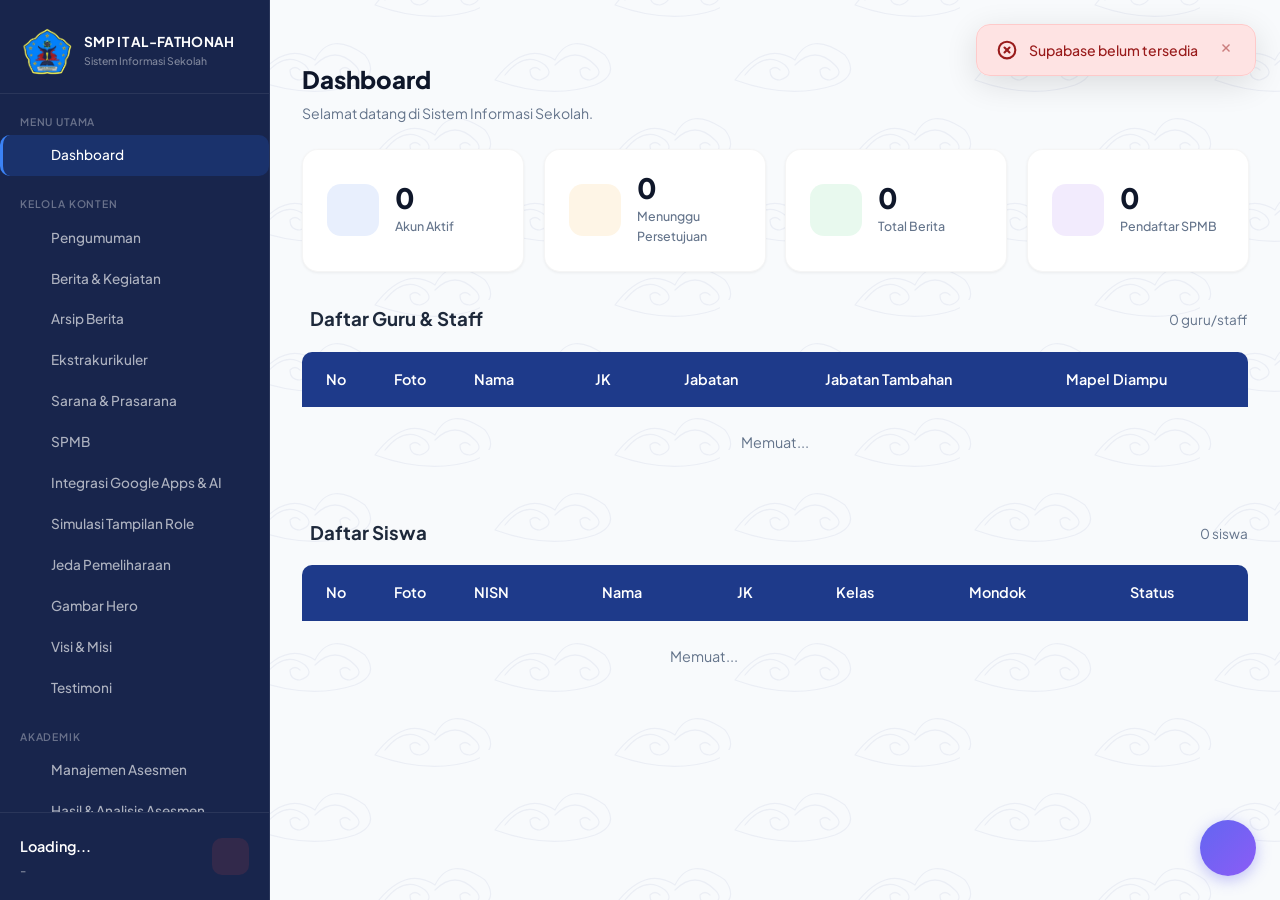
==== dashboard.html @ fad39d40 "Change all file to the new one" ====
<!DOCTYPE html>
<html lang="id">

<head>
  <meta charset="UTF-8" />
  <meta name="viewport" content="width=device-width, initial-scale=1.0" />
  <title>Dashboard SMP IT Al-Fathonah</title>
  <meta name="description" content="Dashboard Sistem Informasi SMP IT Al-Fathonah" />

  <!-- Fonts -->
  <link rel="preconnect" href="https://fonts.googleapis.com" />
  <link rel="preconnect" href="https://fonts.gstatic.com" crossorigin />
  <link href="https://fonts.googleapis.com/css2?family=Plus+Jakarta+Sans:wght@400;500;600;700;800&display=swap"
    rel="stylesheet" />

  <!-- Lucide Icons -->
  <script src="https://unpkg.com/lucide@latest/dist/umd/lucide.js"></script>

  <!-- Custom CSS -->
  <link rel="stylesheet" href="style.css?v=20260523responsive" />

  <!-- Supabase JS -->
  <script src="https://cdn.jsdelivr.net/npm/@supabase/supabase-js@2/dist/umd/supabase.js"></script>

  <!-- SheetJS for Excel Import/Export -->
  <script src="https://cdn.jsdelivr.net/npm/xlsx/dist/xlsx.full.min.js"></script>

  <!-- PDF-Lib for PDF manipulation -->
  <script src="https://unpkg.com/pdf-lib/dist/pdf-lib.min.js"></script>
</head>

<body class="dashboard-body">

  <!-- ========== WAITING APPROVAL SCREEN ========== -->
  <div class="waiting-screen" id="waitingScreen" style="display:none;">
    <div class="waiting-card">
      <div class="waiting-icon">
        <svg width="64" height="64" viewBox="0 0 24 24" fill="none" stroke="currentColor" stroke-width="1.5"
          stroke-linecap="round" stroke-linejoin="round">
          <circle cx="12" cy="12" r="10" />
          <polyline points="12 6 12 12 16 14" />
        </svg>
      </div>
      <h2>Menunggu Persetujuan</h2>
      <p>Akun Anda sudah terdaftar dan sedang menunggu persetujuan dari Admin. Anda akan mendapatkan akses setelah akun
        disetujui dan diberikan role.</p>
      <div class="waiting-info">
        <div class="waiting-info-item">
          <i data-lucide="user" style="width:18px;height:18px"></i>
          <span id="waitingName">-</span>
        </div>
        <div class="waiting-info-item">
          <i data-lucide="mail" style="width:18px;height:18px"></i>
          <span id="waitingEmail">-</span>
        </div>
      </div>
      <button class="btn btn-primary btn-lg" onclick="handleLogout()" style="margin-top:1.5rem;">
        <i data-lucide="log-out" style="width:18px;height:18px"></i>
        Keluar
      </button>
    </div>
  </div>

  <!-- ========== SIDEBAR ========== -->
  <aside class="dash-sidebar" id="sidebar">
    <div class="sidebar-header">
      <div class="sidebar-logo-wrapper">
        <img src="img/logo.png?v=20260503" alt="Logo" class="sidebar-logo"
          onerror="this.onerror=null; this.src='img/logo.jpg?v=20260503';">
      </div>
      <div class="sidebar-school">
        <span class="sidebar-school-name">SMP IT AL-FATHONAH</span>
        <span class="sidebar-school-sub">Sistem Informasi Sekolah</span>
      </div>
    </div>

    <!-- Navigation -->
    <nav class="sidebar-nav">
      <div class="sidebar-nav-group">
        <span class="sidebar-nav-label">Menu Utama</span>
        <a href="#" class="sidebar-link active" onclick="showSection('sectionDashboard',this)" id="linkDashboard">
          <i data-lucide="layout-dashboard" style="width:18px;height:18px"></i>
          <span>Dashboard</span>
        </a>
      </div>

      <div class="sidebar-nav-group role-konten">
        <span class="sidebar-nav-label">Kelola Konten</span>
        <a href="#" class="sidebar-link" onclick="showSection('sectionPengumuman',this)">
          <i data-lucide="megaphone" style="width:18px;height:18px"></i>
          <span>Pengumuman</span>
        </a>
        <a href="#" class="sidebar-link" onclick="showSection('sectionBerita',this)" id="linkBerita">
          <i data-lucide="newspaper" style="width:18px;height:18px"></i>
          <span>Berita & Kegiatan</span>
        </a>
        <a href="#" class="sidebar-link" onclick="showSection('sectionArsipBerita',this)">
          <i data-lucide="archive" style="width:18px;height:18px"></i>
          <span>Arsip Berita</span>
        </a>
        <a href="#" class="sidebar-link" onclick="showSection('sectionEskul',this)">
          <i data-lucide="activity" style="width:18px;height:18px"></i>
          <span>Ekstrakurikuler</span>
        </a>
        <a href="#" class="sidebar-link" onclick="showSection('sectionSarpras',this)">
          <i data-lucide="building" style="width:18px;height:18px"></i>
          <span>Sarana & Prasarana</span>
        </a>
        <a href="#" class="sidebar-link" onclick="showSection('sectionSPMB',this)" id="linkSPMB">
          <i data-lucide="user-plus" style="width:18px;height:18px"></i>
          <span>SPMB</span>
        </a>
        <a href="#" class="sidebar-link admin-kurikulum-only" onclick="showSection('sectionIntegrasiGoogle',this)">
          <i data-lucide="plug" style="width:18px;height:18px"></i>
          <span>Integrasi Google Apps & AI</span>
        </a>
        <a href="#" class="sidebar-link admin-kurikulum-only" onclick="openSimulasiModal()">
          <i data-lucide="eye" style="width:18px;height:18px"></i>
          <span>Simulasi Tampilan Role</span>
        </a>
        <a href="#" class="sidebar-link admin-kurikulum-only" onclick="toggleMaintenanceMode()">
          <i data-lucide="power" style="width:18px;height:18px"></i>
          <span>Jeda Pemeliharaan</span>
        </a>
        <a href="#" class="sidebar-link admin-kurikulum-only" onclick="showSection('sectionKelolaHero',this)">
          <i data-lucide="image" style="width:18px;height:18px"></i>
          <span>Gambar Hero</span>
        </a>
        <a href="#" class="sidebar-link admin-kurikulum-only" onclick="showSection('sectionKelolaVisiMisi',this)">
          <i data-lucide="target" style="width:18px;height:18px"></i>
          <span>Visi & Misi</span>
        </a>
        <a href="#" class="sidebar-link admin-kurikulum-only" onclick="showSection('sectionKelolaTestimoni',this)">
          <i data-lucide="message-circle" style="width:18px;height:18px"></i>
          <span>Testimoni</span>
        </a>
      </div>

      <div class="sidebar-nav-group group-akademik">
        <span class="sidebar-nav-label">Akademik</span>
        <a href="#" class="sidebar-link role-akademik" onclick="showSection('sectionManajemenAsesmen',this)">
          <i data-lucide="layout-dashboard" style="width:18px;height:18px"></i>
          <span>Manajemen Asesmen</span>
        </a>
        <a href="#" class="sidebar-link role-admin-kurikulum" onclick="showSection('sectionHasilAsesmen',this)">
          <i data-lucide="bar-chart-2" style="width:18px;height:18px"></i>
          <span>Hasil & Analisis Asesmen</span>
        </a>
        <a href="#" class="sidebar-link role-ujian" onclick="showSection('sectionSoalUjian',this)">
          <i data-lucide="clipboard-list" style="width:18px;height:18px"></i>
          <span>Soal Ujian</span>
        </a>
        <a href="#" class="sidebar-link role-akademik" onclick="showSection('sectionJurnalMengajar',this)">
          <i data-lucide="notebook-pen" style="width:18px;height:18px"></i>
          <span>Jurnal Mengajar</span>
        </a>
        <a href="#" class="sidebar-link role-penilaian" onclick="showSection('sectionPenilaian', this)">
          <i data-lucide="edit-3"></i>
          <span>Input Penilaian (STS/SAS/SAJ/SAT)</span>
        </a>
        <a href="#" class="sidebar-link role-siswa-only" onclick="showSection('sectionHasilUjianSaya', this)">
          <i data-lucide="clipboard-check" style="width:18px;height:18px"></i>
          <span>Hasil Ujian Saya</span>
        </a>
      </div>

      <div class="sidebar-nav-group admin-kurikulum-only">
        <span class="sidebar-nav-label">Administrasi</span>
        <a href="#" class="sidebar-link admin-kurikulum-only" onclick="showSection('sectionAkun', this)" id="linkAkun">
          <i data-lucide="users" style="width:18px;height:18px"></i>
          <span>Kelola Akun</span>
          <span class="sidebar-badge" id="pendingBadgeSidebar" style="display:none;">0</span>
        </a>
        <a href="#" class="sidebar-link admin-kurikulum-only" onclick="showSection('sectionCetakKartuUjian', this)">
          <i data-lucide="contact" style="width:18px;height:18px"></i>
          <span>Cetak Kartu Ujian</span>
        </a>
      </div>

      <div class="sidebar-nav-group admin-kurikulum-only">
        <span class="sidebar-nav-label">Monitoring</span>
        <a href="#" class="sidebar-link admin-kurikulum-only" onclick="showSection('sectionKritikSaranMasuk', this)">
          <i data-lucide="inbox" style="width:18px;height:18px"></i>
          <span>Kritik & Saran Masuk</span>
        </a>
      </div>

      <div class="sidebar-nav-group role-datainduk">
        <span class="sidebar-nav-label">Master Data</span>
        <a href="#" class="sidebar-link admin-kurikulum-only" onclick="showSection('sectionTahunKelas', this)">
          <i data-lucide="graduation-cap" style="width:18px;height:18px"></i>
          <span>Tahun, Kelas, Mapel & KKM</span>
        </a>
        <a href="#" class="sidebar-link role-datainduk" onclick="showSection('sectionGuru', this)">
          <i data-lucide="briefcase" style="width:18px;height:18px"></i>
          <span>Data Guru & Staff</span>
        </a>
        <a href="#" class="sidebar-link role-datainduk" onclick="showSection('sectionSiswa', this)">
          <i data-lucide="users" style="width:18px;height:18px"></i>
          <span>Data Siswa</span>
        </a>
        <a href="#" class="sidebar-link role-datainduk" onclick="showSection('sectionAlumni', this)">
          <i data-lucide="award" style="width:18px;height:18px"></i>
          <span>Data Alumni</span>
        </a>
        <a href="#" class="sidebar-link role-datainduk" onclick="showSection('sectionSiswaPindah', this)">
          <i data-lucide="user-minus" style="width:18px;height:18px"></i>
          <span>Data Siswa Pindah (Keluar)</span>
        </a>
        <a href="#" class="sidebar-link role-datainduk" onclick="showSection('sectionSiswaDikeluarkan', this)">
          <i data-lucide="user-x" style="width:18px;height:18px"></i>
          <span>Data Siswa Dikeluarkan</span>
        </a>
      </div>

      <div class="sidebar-nav-group role-bendahara">
        <span class="sidebar-nav-label">Layanan Bendahara</span>
        <a href="#" class="sidebar-link role-bendahara" onclick="showSection('sectionBukuKasBendahara', this)">
          <i data-lucide="landmark" style="width:18px;height:18px"></i>
          <span>Kas Sekolah</span>
        </a>
        <a href="#" class="sidebar-link role-bendahara" onclick="showSection('sectionKeuanganInsidental', this)">
          <i data-lucide="wallet" style="width:18px;height:18px"></i>
          <span>Transaksi Universal</span>
        </a>
        <a href="#" class="sidebar-link role-bendahara" onclick="showSection('sectionTransaksiOperasional', this)">
          <i data-lucide="building-2" style="width:18px;height:18px"></i>
          <span>Transaksi Operasional</span>
        </a>
        <a href="#" class="sidebar-link role-bendahara" onclick="showSection('sectionArsipTransaksi', this)">
          <i data-lucide="archive" style="width:18px;height:18px"></i>
          <span>Arsip Transaksi</span>
        </a>
        <a href="#" class="sidebar-link role-bendahara" onclick="showSection('sectionStempelDokumen', this)">
          <i data-lucide="stamp" style="width:18px;height:18px"></i>
          <span>Dokumen Arkas</span>
        </a>
        <a href="#" class="sidebar-link role-bendahara" onclick="showSection('sectionPusatPengaturan', this)">
          <i data-lucide="settings-2" style="width:18px;height:18px"></i>
          <span>Pusat Pengaturan</span>
        </a>
      </div>

      <div class="sidebar-nav-group role-operasional">
        <span class="sidebar-nav-label">Layanan Operator Sekolah</span>
        <a href="#" class="sidebar-link role-operasional" onclick="showSection('sectionMutasiSiswa', this)">
          <i data-lucide="arrow-left-right" style="width:18px;height:18px"></i>
          <span>Data Mutasi Siswa</span>
        </a>
        <a href="#" class="sidebar-link role-operasional" onclick="showSection('sectionAgendaDinas', this)">
          <i data-lucide="calendar-check" style="width:18px;height:18px"></i>
          <span>Agenda Dinas</span>
        </a>
        <a href="#" class="sidebar-link role-operasional" onclick="showSection('sectionInventaris', this)">
          <i data-lucide="package" style="width:18px;height:18px"></i>
          <span>Inventaris & Sarpras</span>
        </a>
        <a href="#" class="sidebar-link role-operasional" onclick="showSection('sectionSuratMasukKeluar', this)">
          <i data-lucide="mail" style="width:18px;height:18px"></i>
          <span>Surat Masuk & Keluar</span>
        </a>
        <a href="#" class="sidebar-link role-operasional" onclick="showSection('sectionNotulensi', this)">
          <i data-lucide="file-text" style="width:18px;height:18px"></i>
          <span>Notulensi & Dokumen</span>
        </a>
      </div>

      <div class="sidebar-nav-group admin-kurikulum-only">
        <span class="sidebar-nav-label">Layanan Wali Kelas</span>
        <a href="#" class="sidebar-link admin-kurikulum-only" onclick="showSection('sectionWkJurnalInval', this)">
          <i data-lucide="book-open" style="width:18px;height:18px"></i>
          <span>Jurnal Guru Inval</span>
        </a>
        <a href="#" class="sidebar-link admin-kurikulum-only" onclick="showSection('sectionWkTatib', this)">
          <i data-lucide="shield-alert" style="width:18px;height:18px"></i>
          <span>Tatib & Karakter</span>
        </a>
        <a href="#" class="sidebar-link admin-kurikulum-only" onclick="showSection('sectionWkPenghubung', this)">
          <i data-lucide="phone-call" style="width:18px;height:18px"></i>
          <span>Buku Penghubung</span>
        </a>
        <a href="#" class="sidebar-link admin-kurikulum-only" onclick="showSection('sectionWkInventaris', this)">
          <i data-lucide="box" style="width:18px;height:18px"></i>
          <span>Inventaris Kelas</span>
        </a>
      </div>

      <div class="sidebar-nav-group role-layanan">
        <span class="sidebar-nav-label">Layanan Kesiswaan</span>
        <a href="#" class="sidebar-link role-layanan" onclick="showSection('sectionPelanggaranSiswa', this)">
          <i data-lucide="alert-triangle" style="width:18px;height:18px"></i>
          <span>Catatan Pelanggaran</span>
        </a>
        <a href="#" class="sidebar-link role-layanan" onclick="showSection('sectionEkstrakurikuler', this)">
          <i data-lucide="trophy" style="width:18px;height:18px"></i>
          <span>Ekstrakurikuler</span>
        </a>
        <a href="#" class="sidebar-link role-layanan" onclick="showSection('sectionPrestasiSiswa', this)">
          <i data-lucide="medal" style="width:18px;height:18px"></i>
          <span>Prestasi Siswa</span>
        </a>
        <a href="#" class="sidebar-link role-layanan" onclick="showSection('sectionBimbinganKonseling', this)">
          <i data-lucide="heart-handshake" style="width:18px;height:18px"></i>
          <span>Bimbingan Konseling</span>
        </a>
        <a href="#" class="sidebar-link role-layanan" onclick="showSection('sectionKesehatanSiswa', this)">
          <i data-lucide="stethoscope" style="width:18px;height:18px"></i>
          <span>Catatan Kesehatan</span>
        </a>
        <a href="#" class="sidebar-link role-layanan" onclick="showSection('sectionKegiatanOsis', this)">
          <i data-lucide="flag" style="width:18px;height:18px"></i>
          <span>Kegiatan OSIS</span>
        </a>
      </div>

      <div class="sidebar-nav-group">
        <span class="sidebar-nav-label">Lainnya</span>
        <a href="#" class="sidebar-link role-non-siswa" onclick="showSection('sectionProfilGuru', this)">
          <i data-lucide="user-check" style="width:18px;height:18px"></i>
          <span>Profil Saya</span>
        </a>
        <a href="#" class="sidebar-link role-non-siswa" onclick="showSection('sectionGaleri', this)">
          <i data-lucide="image" style="width:18px;height:18px"></i>
          <span>Galeri</span>
        </a>
        <a href="#" class="sidebar-link" onclick="showSection('sectionRuangDiskusi', this)">
          <i data-lucide="globe" style="width:18px;height:18px"></i>
          <span>Ruang Diskusi (Forum)</span>
        </a>
        <a href="#" class="sidebar-link" onclick="showSection('sectionKritikSaran', this)">
          <i data-lucide="message-square" style="width:18px;height:18px"></i>
          <span>Kritik & Saran</span>
        </a>
      </div>
    </nav>

    <!-- User Info & Logout -->
    <div class="sidebar-footer"
      style="padding: 1.25rem; display: flex; align-items: center; justify-content: space-between; gap: 10px;">
      <div style="overflow: hidden; cursor:pointer;" onclick="openEditNamaModal()" title="Klik untuk ubah nama">
        <span class="sidebar-user-name" id="userName"
          style="display:inline; white-space: nowrap; overflow: hidden; text-overflow: ellipsis; font-size: 0.9rem;">Loading...</span>
        <i data-lucide="pencil" style="width:12px;height:12px;opacity:0.5;vertical-align:middle;margin-left:4px;"></i>
        <span class="sidebar-user-role" id="userRole"
          style="display:block; font-size: 0.75rem; color: rgba(255,255,255,0.5);">-</span>
      </div>
      <button class="sidebar-logout" onclick="handleLogout()"
        style="width: auto; padding: 0.6rem; flex-shrink: 0; display: flex; align-items: center; justify-content: center;"
        title="Keluar">
        <i data-lucide="log-out" style="width:18px;height:18px;margin:0;"></i>
      </button>
    </div>
  </aside>

  <!-- ========== SIDEBAR OVERLAY (mobile) ========== -->
  <div class="dash-overlay" id="dashOverlay" onclick="toggleSidebar()"></div>

  <!-- ========== MAIN CONTENT ========== -->
  <main class="dash-main" id="dashMain">

    <!-- Top Bar -->
    <header class="dash-topbar">
      <button class="dash-hamburger" onclick="toggleSidebar()">
        <i data-lucide="menu" style="width:24px;height:24px"></i>
      </button>
      <div class="dash-topbar-info">
        <span class="dash-date" id="currentDate"></span>
      </div>
    </header>

    <!-- ========== SECTION: DASHBOARD ========== -->
    <section class="dash-section active" id="sectionDashboard">
      <div class="dash-section-header">
        <h2>Dashboard</h2>
        <p id="dashboardWelcome">Selamat datang di Sistem Informasi Sekolah.</p>
      </div>

      <!-- Pengumuman Banner Area -->
      <div id="dashboardPengumumanArea" style="margin-bottom:1.5rem;"></div>

      <div class="dash-stats-grid">
        <div class="stat-card stat-card-blue">
          <div class="stat-card-icon"><i data-lucide="user-check" style="width:28px;height:28px"></i></div>
          <div class="stat-card-info">
            <span class="stat-card-value" id="statApproved">0</span>
            <span class="stat-card-label">Akun Aktif</span>
          </div>
        </div>
        <div class="stat-card stat-card-amber">
          <div class="stat-card-icon"><i data-lucide="clock" style="width:28px;height:28px"></i></div>
          <div class="stat-card-info">
            <span class="stat-card-value" id="statPending">0</span>
            <span class="stat-card-label">Menunggu Persetujuan</span>
          </div>
        </div>
        <div class="stat-card stat-card-green">
          <div class="stat-card-icon"><i data-lucide="newspaper" style="width:28px;height:28px"></i></div>
          <div class="stat-card-info">
            <span class="stat-card-value" id="statBerita">0</span>
            <span class="stat-card-label">Total Berita</span>
          </div>
        </div>
        <div class="stat-card stat-card-purple">
          <div class="stat-card-icon"><i data-lucide="users" style="width:28px;height:28px"></i></div>
          <div class="stat-card-info">
            <span class="stat-card-value" id="statSpmb">0</span>
            <span class="stat-card-label">Pendaftar SPMB</span>
          </div>
        </div>
      </div>


      <!-- Daftar Guru & Staff di Dashboard -->
      <div class="card" style="margin-top:1.5rem;">
        <div style="display:flex;justify-content:space-between;align-items:center;margin-bottom:1rem;">
          <h3><i data-lucide="briefcase"
              style="width:20px;height:20px;vertical-align:middle;margin-right:8px;"></i>Daftar Guru & Staff</h3>
          <span style="font-size:.85rem;color:var(--text-light);" id="dashGuruCount">0 guru/staff</span>
        </div>
        <div style="overflow-x:auto;max-height:400px;overflow-y:auto;">
          <table class="dash-table" style="font-size:.9rem;">
            <thead>
              <tr>
                <th style="width:40px">No</th>
                <th style="width:50px">Foto</th>
                <th>Nama</th>
                <th>JK</th>
                <th>Jabatan</th>
                <th>Jabatan Tambahan</th>
                <th>Mapel Diampu</th>
              </tr>
            </thead>
            <tbody id="dashGuruTableBody">
              <tr>
                <td colspan="7" style="text-align:center;padding:1.5rem;color:var(--text-light)">Memuat...</td>
              </tr>
            </tbody>
          </table>
        </div>
      </div>

      <!-- Daftar Siswa di Dashboard -->
      <div class="card" style="margin-top:1.5rem;">
        <div style="display:flex;justify-content:space-between;align-items:center;margin-bottom:1rem;">
          <h3><i data-lucide="users" style="width:20px;height:20px;vertical-align:middle;margin-right:8px;"></i>Daftar
            Siswa</h3>
          <span style="font-size:.85rem;color:var(--text-light);" id="dashSiswaCount">0 siswa</span>
        </div>
        <div style="overflow-x:auto;max-height:400px;overflow-y:auto;">
          <table class="dash-table" style="font-size:.9rem;">
            <thead>
              <tr>
                <th style="width:40px">No</th>
                <th style="width:50px;text-align:center;">Foto</th>
                <th>NISN</th>
                <th>Nama</th>
                <th>JK</th>
                <th>Kelas</th>
                <th>Mondok</th>
                <th>Status</th>
              </tr>
            </thead>
            <tbody id="dashSiswaTableBody">
              <tr>
                <td colspan="7" style="text-align:center;padding:1.5rem;color:var(--text-light)">Memuat...</td>
              </tr>
            </tbody>
          </table>
        </div>
      </div>
    </section>



    <!-- ========== SECTION: PENGUMUMAN (CRUD) ========== -->
    <section class="dash-section" id="sectionPengumuman">
      <div class="dash-section-header">
        <h2>Kelola Pengumuman</h2>
        <p>Buat dan kelola pengumuman yang tampil di dashboard semua pengguna.</p>
      </div>
      <div class="dash-toolbar">
        <button class="btn btn-primary" onclick="openPengumumanModal()">
          <i data-lucide="plus" style="width:18px;height:18px"></i>
          Tambah Pengumuman
        </button>
      </div>
      <div class="dash-table-container">
        <table class="dash-table">
          <thead>
            <tr>
              <th style="width:40px">No</th>
              <th>Judul</th>
              <th>Isi</th>
              <th style="width:90px">Prioritas</th>
              <th style="width:80px">Status</th>
              <th style="width:110px">Tanggal</th>
              <th style="width:120px">Aksi</th>
            </tr>
          </thead>
          <tbody id="pengumumanTbody">
            <tr>
              <td colspan="7" style="text-align:center;padding:2rem;color:var(--text-light)">Memuat...</td>
            </tr>
          </tbody>
        </table>
      </div>
    </section>



    <!-- ========== SECTION: BERITA ========== -->
    <section class="dash-section" id="sectionBerita">
      <div class="dash-section-header">
        <h2>Berita & Kegiatan Sekolah</h2>
        <p>Kelola berita dan kegiatan yang tampil di halaman utama.</p>
      </div>
      <div class="dash-toolbar">
        <button class="btn btn-primary" onclick="openBeritaModal()">
          <i data-lucide="plus" style="width:18px;height:18px"></i>
          Tambah Berita
        </button>
      </div>
      <div class="dash-table-container">
        <table class="dash-table">
          <thead>
            <tr>
              <th style="width:40px">No</th>
              <th>Judul</th>
              <th>Ringkasan</th>
              <th style="width:110px">Tanggal</th>
              <th style="width:80px">Status</th>
              <th style="width:120px">Aksi</th>
            </tr>
          </thead>
          <tbody id="beritaTbody">
            <tr>
              <td colspan="6" style="text-align:center;padding:2rem;color:var(--text-light)">Memuat...</td>
            </tr>
          </tbody>
        </table>
      </div>
    </section>



    <!-- ========== SECTION: ARSIP BERITA ========== -->
    <section class="dash-section" id="sectionArsipBerita">
      <div class="dash-section-header">
        <h2>Arsip Berita</h2>
        <p>Manajemen berita yang sudah tidak aktif atau diarsipkan dari landing page.</p>
      </div>

      <div class="dash-table-container">
        <table class="dash-table">
          <thead>
            <tr>
              <th style="width:40px">No</th>
              <th>Judul</th>
              <th>Ringkasan</th>
              <th style="width:110px">Tgl Arsip</th>
              <th style="width:120px">Aksi</th>
            </tr>
          </thead>
          <tbody id="arsipBeritaTbody">
            <tr>
              <td colspan="5" style="text-align:center;padding:2rem;color:var(--text-light)">Memuat...</td>
            </tr>
          </tbody>
        </table>
      </div>
    </section>



    <!-- ========== SECTION: EKSTRAKURIKULER ========== -->
    <section class="dash-section" id="sectionEskul">
      <div class="dash-section-header" style="display:flex; justify-content:space-between; align-items:center;">
        <div>
          <h2>Ekstrakurikuler</h2>
          <p>Kelola data kegiatan ekstrakurikuler yang tampil di halaman depan.</p>
        </div>
        <button class="btn btn-primary" onclick="openEskulModal()">
          <i data-lucide="plus" style="width:18px;height:18px"></i> Tambah Eskul
        </button>
      </div>

      <div class="dash-table-container">
        <table class="dash-table">
          <thead>
            <tr>
              <th style="width:40px">No</th>
              <th>Nama Eskul</th>
              <th>Link Gambar</th>
              <th style="width:120px">Aksi</th>
            </tr>
          </thead>
          <tbody id="eskulTbody">
            <tr>
              <td colspan="4" style="text-align:center;padding:2rem;color:var(--text-light)">Memuat...</td>
            </tr>
          </tbody>
        </table>
      </div>
    </section>



    <!-- ========== SECTION: SARANA PRASARANA ========== -->
    <section class="dash-section" id="sectionSarpras">
      <div class="dash-section-header" style="display:flex; justify-content:space-between; align-items:center;">
        <div>
          <h2>Sarana & Prasarana</h2>
          <p>Kelola data fasilitas sekolah yang tampil di halaman depan.</p>
        </div>
        <button class="btn btn-primary" onclick="openSarprasModal()">
          <i data-lucide="plus" style="width:18px;height:18px"></i> Tambah Sarpras
        </button>
      </div>

      <div class="dash-table-container">
        <table class="dash-table">
          <thead>
            <tr>
              <th style="width:40px">No</th>
              <th>Nama Sarpras</th>
              <th>Link Gambar</th>
              <th style="width:120px">Aksi</th>
            </tr>
          </thead>
          <tbody id="sarprasTbody">
            <tr>
              <td colspan="4" style="text-align:center;padding:2rem;color:var(--text-light)">Memuat...</td>
            </tr>
          </tbody>
        </table>
      </div>
    </section>



    <!-- ========== SECTION: SPMB ========== -->
    <section class="dash-section" id="sectionSPMB">
      <div class="dash-section-header">
        <h2>SPMB - Penerimaan Murid Baru</h2>
        <p>Data calon siswa yang mendaftar melalui formulir di halaman utama.</p>
      </div>

      <!-- Panel Pengaturan SPMB (Admin & Kurikulum) -->
      <div class="glass-card role-restricted" data-allowed-roles="admin,kurikulum"
        style="margin-bottom: 2rem; padding: 1.5rem;">
        <h3 style="font-size:1.1rem;color:var(--primary-dark);margin-bottom:1rem;">Pengaturan Jalur Pendaftaran</h3>
        <div style="display:flex; gap:1.5rem; flex-wrap:wrap; align-items:flex-end;">
          <div class="form-group" style="margin-bottom:0; flex:1; min-width:200px;">
            <label for="confSpmbStatus">Status Publikasi SPMB</label>
            <select class="form-input" id="confSpmbStatus">
              <option value="true">Buka (Terima Pendaftaran)</option>
              <option value="false">Tutup (Pendaftaran Dinonaktifkan)</option>
            </select>
          </div>
          <div class="form-group" style="margin-bottom:0; flex:1; min-width:200px;">
            <label for="confSpmbYear">Tahun Ajaran SPMB</label>
            <input type="text" class="form-input" id="confSpmbYear" placeholder="Contoh: 2026/2027" />
          </div>
          <div style="margin-bottom:0; flex-shrink:0;">
            <button class="btn btn-primary" onclick="saveSPMBConfig()">
              <i data-lucide="save" style="width:18px;height:18px"></i> Simpan Setelan
            </button>
          </div>
        </div>
      </div>

      <div class="dash-table-container">
        <table class="dash-table">
          <thead>
            <tr>
              <th style="width:40px">No</th>
              <th>Nama Lengkap</th>
              <th>Orang Tua</th>
              <th>Telepon</th>
              <th>Sekolah Asal</th>
              <th>Alamat</th>
              <th style="width:100px">Tanggal</th>
              <th style="width:90px">Status</th>
              <th style="width:130px">Aksi</th>
            </tr>
          </thead>
          <tbody id="spmbTbody">
            <tr>
              <td colspan="9" style="text-align:center;padding:2rem;color:var(--text-light)">Memuat...</td>
            </tr>
          </tbody>
        </table>
      </div>
    </section>



    <!-- ========== SECTION: KELOLA AKUN ========== -->
    <section class="dash-section" id="sectionAkun">
      <div class="dash-section-header">
        <h2>Kelola Akun Pengguna</h2>
        <p>Setujui akun baru, kelola akun aktif, dan nonaktifkan/hapus akun.</p>
      </div>

      <!-- Account Tabs -->
      <div class="account-tabs">
        <button class="account-tab-btn active" data-tab="pending" onclick="switchAccountTab('pending')">
          <i data-lucide="clock" style="width:16px;height:16px"></i>
          Menunggu
          <span class="tab-badge" id="pendingBadge" style="display:none;">0</span>
        </button>
        <button class="account-tab-btn" data-tab="active" onclick="switchAccountTab('active')">
          <i data-lucide="user-check" style="width:16px;height:16px"></i>
          Aktif
        </button>
        <button class="account-tab-btn" data-tab="inactive" onclick="switchAccountTab('inactive')">
          <i data-lucide="user-x" style="width:16px;height:16px"></i>
          Nonaktif
        </button>
      </div>

      <!-- Tab: Pending -->
      <div class="account-tab-content" id="tab_pending" style="display:block;">
        <div class="dash-table-container">
          <table class="dash-table">
            <thead>
              <tr>
                <th>Nama</th>
                <th>Email</th>
                <th style="width:100px">Tanggal</th>
                <th style="width:160px">Pilih Role</th>
                <th style="width:160px">Aksi</th>
              </tr>
            </thead>
            <tbody id="pendingTbody">
              <tr>
                <td colspan="5" style="text-align:center;padding:2rem;color:var(--text-light)">Memuat...</td>
              </tr>
            </tbody>
          </table>
        </div>
      </div>

      <!-- Tab: Active -->
      <div class="account-tab-content" id="tab_active" style="display:none;">
        <div class="dash-table-container">
          <table class="dash-table">
            <thead>
              <tr>
                <th>Nama</th>
                <th>Email</th>
                <th style="width:130px">Role</th>
                <th style="width:180px">Aksi</th>
              </tr>
            </thead>
            <tbody id="activeTbody">
              <tr>
                <td colspan="4" style="text-align:center;padding:2rem;color:var(--text-light)">Memuat...</td>
              </tr>
            </tbody>
          </table>
        </div>
      </div>

      <!-- Tab: Inactive -->
      <div class="account-tab-content" id="tab_inactive" style="display:none;">
        <div class="dash-table-container">
          <table class="dash-table">
            <thead>
              <tr>
                <th>Nama</th>
                <th>Email</th>
                <th style="width:200px">Aksi</th>
              </tr>
            </thead>
            <tbody id="inactiveTbody">
              <tr>
                <td colspan="3" style="text-align:center;padding:2rem;color:var(--text-light)">Memuat...</td>
              </tr>
            </tbody>
          </table>
        </div>
      </div>
    </section>



    <!-- SECTION TAHUN AKADEMIK, KELAS & MAPEL -->
    <section id="sectionTahunKelas" class="dash-section">
      <div class="dash-header">
        <h2>Tahun, Kelas & Master Mapel</h2>
      </div>
      <div class="card" style="margin-bottom:2rem;">
        <div style="display:flex;justify-content:space-between;align-items:center;flex-wrap:wrap;gap:10px;">
          <div>
            <h3 style="font-size:1.1rem;color:var(--text-dark);">Tahun Pelajaran Aktif</h3>
            <p style="color:var(--text-light);margin-top:5px;">Saat ini: <strong id="lblActiveYear"
                style="color:var(--primary);font-size:1.1rem;">Memuat...</strong></p>
            <div id="divYearHistory" style="margin-top:8px;font-size:0.85rem;color:var(--text-light);display:none;">
            </div>
          </div>
          <div style="display:flex;gap:8px;flex-wrap:wrap;">
            <button id="btnResetHistory" class="btn btn-outline" style="display:none;" onclick="resetYearHistory()"><i
                data-lucide="trash-2" style="width:16px;height:16px;"></i> Hapus Riwayat</button>
            <button class="btn btn-primary" onclick="editTahunAkademik()"><i data-lucide="calendar"
                style="width:16px;height:16px;"></i> Tetapkan Tahun</button>
            <button class="btn btn-warning" onclick="gantiTahunDanNaikKelas()"><i data-lucide="refresh-cw"
                style="width:16px;height:16px;"></i> Kenaikan Kelas</button>
          </div>
        </div>
      </div>
      <div class="card">
        <div style="display:flex;justify-content:space-between;align-items:center;margin-bottom:1.2rem;">
          <h3>Daftar Master Kelas</h3>
          <button class="btn btn-primary" onclick="openKelasModal()"><i data-lucide="plus"
              style="width:16px;height:16px;"></i> Tetapkan Kelas</button>
        </div>
        <div style="overflow-x:auto;">
          <table class="dash-table">
            <thead>
              <tr>
                <th>No</th>
                <th>Nama Kelas</th>
                <th>Tingkat</th>
                <th style="width:120px;text-align:center;">Aksi</th>
              </tr>
            </thead>
            <tbody id="kelasTableBody">
              <tr>
                <td colspan="4" style="text-align:center;padding:2rem;color:var(--text-light)">Memuat...</td>
              </tr>
            </tbody>
          </table>
        </div>
      </div>
      <div class="card" style="margin-top:1.5rem;">
        <div style="display:flex;justify-content:space-between;align-items:center;margin-bottom:1.2rem;">
          <h3>Daftar Master Mata Pelajaran</h3>
          <button class="btn btn-primary" onclick="openMapelModal()"><i data-lucide="plus"
              style="width:16px;height:16px;"></i> Tambah Mapel</button>
        </div>
        <div style="overflow-x:auto;">
          <table class="dash-table">
            <thead>
              <tr>
                <th>No</th>
                <th>Nama Mata Pelajaran</th>
                <th style="width:120px;text-align:center;">Aksi</th>
              </tr>
            </thead>
            <tbody id="mapelTableBody">
              <tr>
                <td colspan="3" style="text-align:center;padding:2rem;color:var(--text-light)">Memuat...</td>
              </tr>
            </tbody>
          </table>
        </div>
      </div>
      <div class="card" style="margin-top:1.5rem;">
        <div
          style="display:flex;justify-content:space-between;align-items:center;margin-bottom:1.2rem;flex-wrap:wrap;gap:10px;">
          <h3>Daftar KKM Mata Pelajaran</h3>
          <button class="btn btn-primary" onclick="openKkmModal()"><i data-lucide="plus"
              style="width:16px;height:16px;"></i> Tambah KKM</button>
        </div>
        <div style="overflow-x:auto;">
          <table class="dash-table">
            <thead>
              <tr>
                <th>No</th>
                <th>Kelas</th>
                <th>Mata Pelajaran</th>
                <th style="width:90px;text-align:center;">KKM</th>
                <th style="width:120px;text-align:center;">Aksi</th>
              </tr>
            </thead>
            <tbody id="kkmTableBody">
              <tr>
                <td colspan="5" style="text-align:center;padding:2rem;color:var(--text-light)">Memuat...</td>
              </tr>
            </tbody>
          </table>
        </div>
      </div>
    </section>



    <!-- SECTION PROFIL GURU (ISI DATA PRIBADI) -->
    <section id="sectionProfilGuru" class="dash-section">
      <div class="dash-header">
        <div>
          <h2 class="dash-title">Profil Saya</h2>
          <p class="dash-subtitle" style="margin-top:0.25rem;">Lengkapi data diri Anda. Data ini terintegrasi langsung
            dengan Data Induk Sekolah.</p>
        </div>
      </div>

      <div class="card"
        style="max-width:900px; padding:0; overflow:hidden; border:none; box-shadow:0 10px 40px rgba(0,0,0,0.06);">
        <!-- Cover Art Custom -->
        <div
          style="height:140px; background:linear-gradient(135deg, var(--primary) 0%, #1e1b4b 100%); position:relative;">
          <svg style="position:absolute; bottom:0; width:100%; height:40px;" preserveAspectRatio="none"
            viewBox="0 0 1440 74" fill="none" xmlns="http://www.w3.org/2000/svg">
            <path d="M0 74L1440 74V0C1440 0 1140 74 720 74C300 74 0 0 0 0V74Z" fill="white" />
          </svg>
        </div>

        <div style="padding:0 2.5rem 3rem 2.5rem;">

          <form id="formProfilGuru" onsubmit="return false;">
            <!-- Area Foto -->
            <div
              style="display:flex; flex-direction:column; align-items:center; margin-top:-70px; margin-bottom:1.5rem; position:relative; z-index:20;">
              <div id="profilGuruFotoPreview"
                style="width:140px; height:140px; border-radius:50%; background:#fff; display:flex; align-items:center; justify-content:center; overflow:hidden; border:5px solid #fff; box-shadow:0 4px 14px rgba(0,0,0,0.1); margin-bottom:1rem;">
                <svg xmlns="http://www.w3.org/2000/svg" width="54" height="54" viewBox="0 0 24 24" fill="none"
                  stroke="#cbd5e1" stroke-width="1.5">
                  <path d="M20 21v-2a4 4 0 0 0-4-4H8a4 4 0 0 0-4 4v2"></path>
                  <circle cx="12" cy="7" r="4"></circle>
                </svg>
              </div>
              <div style="display:flex; gap:10px; align-items:center;">
                <label class="btn btn-primary"
                  style="cursor:pointer; border-radius:30px; box-shadow:0 4px 12px rgba(37,99,235,0.2);">
                  <i data-lucide="camera" style="width:16px;height:16px;"></i> Ubah Foto Profil
                  <input type="file" id="profilGuruFoto" accept="image/*" style="display:none;"
                    onchange="previewProfilGuruFoto(this)" />
                </label>
                <button type="button" id="btnHapusFotoProfil" class="btn btn-danger"
                  style="display:none; cursor:pointer; border-radius:30px; box-shadow:0 4px 12px rgba(239,68,68,0.2); padding: 0.5rem;"
                  onclick="hapusProfilGuruFoto()" title="Hapus Foto">
                  <i data-lucide="trash-2" style="width:16px;height:16px;margin:0;"></i>
                </button>
              </div>
              <p style="margin:8px 0 0; font-size:0.8rem; color:var(--text-light);">Format disarankan: 1:1 (Persegi),
                Maks. 2MB</p>
            </div>

            <div id="profilGuruStatus" style="margin-bottom:2rem; text-align:center;"></div>

            <!-- Grid Form Data Pribadi -->
            <div class="grid-responsive" style="gap:20px;">
              <div class="form-group">
                <label class="form-label" style="font-weight:600; color:#475569;">Nama Lengkap beserta Gelar *</label>
                <div style="position:relative;">
                  <i data-lucide="user"
                    style="position:absolute; left:14px; top:50%; transform:translateY(-50%); width:18px; color:#cbd5e1;"></i>
                  <input type="text" id="profilGuruNama" class="form-input" style="padding-left:42px;" required />
                </div>
              </div>
              <div class="form-group">
                <label class="form-label" style="font-weight:600; color:#475569;">NIK (Nomor Induk Kependudukan)</label>
                <div style="position:relative;">
                  <i data-lucide="credit-card"
                    style="position:absolute; left:14px; top:50%; transform:translateY(-50%); width:18px; color:#cbd5e1;"></i>
                  <input type="text" id="profilGuruNIK" class="form-input" style="padding-left:42px;" />
                </div>
              </div>
              <div class="form-group">
                <label class="form-label" style="font-weight:600; color:#475569;">Jenis Kelamin</label>
                <select id="profilGuruJK" class="form-input">
                  <option value="">Pilih Jenis Kelamin</option>
                  <option value="L">Laki-laki</option>
                  <option value="P">Perempuan</option>
                </select>
              </div>
              <div class="form-group">
                <label class="form-label" style="font-weight:600; color:#475569;">Nomor WhatsApp / HP</label>
                <div style="position:relative;">
                  <i data-lucide="phone"
                    style="position:absolute; left:14px; top:50%; transform:translateY(-50%); width:18px; color:#cbd5e1;"></i>
                  <input type="text" id="profilGuruHP" class="form-input" style="padding-left:42px;" />
                </div>
              </div>
              <div class="form-group" style="grid-column:1/-1;">
                <label class="form-label" style="font-weight:600; color:#475569;">Email Aktif</label>
                <div style="position:relative;">
                  <i data-lucide="mail"
                    style="position:absolute; left:14px; top:50%; transform:translateY(-50%); width:18px; color:#cbd5e1;"></i>
                  <input type="email" id="profilGuruEmail" class="form-input"
                    style="padding-left:42px; background:#f8fafc;" readonly
                    title="Email diambil otomatis dari akun anda" />
                </div>
              </div>

              <!-- Separator Kepegawaian -->
              <div
                style="grid-column:1/-1; margin:1rem 0 0.5rem; padding-bottom:0.5rem; border-bottom:1px solid var(--border-color);">
                <h4 style="margin:0; font-size:1.05rem; color:#1e293b;">Data Kepegawaian</h4>
              </div>

              <div class="form-group">
                <label class="form-label" style="font-weight:600; color:#475569;">Jabatan Utama</label>
                <input type="text" id="profilGuruJabatan" class="form-input" placeholder="Contoh: Guru, Staff TU" />
              </div>
              <div class="form-group">
                <label class="form-label" style="font-weight:600; color:#475569;">Jabatan Tambahan</label>
                <input type="text" id="profilGuruJabatanTambahan" class="form-input"
                  placeholder="Contoh: Wali Kelas 7A, Wakasek Bid. Kurikulum" />
              </div>
              <div class="form-group">
                <label class="form-label" style="font-weight:600; color:#475569;">Mata Pelajaran Utama (Mapel 1)</label>
                <select id="profilGuruMapel" class="form-input">
                  <option value="">Pilih Mata Pelajaran 1 (Kosongkan jika bukan guru)</option>
                </select>
              </div>
              <div class="form-group">
                <label class="form-label" style="font-weight:600; color:#475569;">Mata Pelajaran 2</label>
                <select id="profilGuruMapel2" class="form-input">
                  <option value="">Pilih Mata Pelajaran 2 (Opsional)</option>
                </select>
              </div>
              <div class="form-group">
                <label class="form-label" style="font-weight:600; color:#475569;">Mata Pelajaran 3</label>
                <select id="profilGuruMapel3" class="form-input">
                  <option value="">Pilih Mata Pelajaran 3 (Opsional)</option>
                </select>
              </div>
              <div class="form-group">
                <label class="form-label" style="font-weight:600; color:#475569;">Status Sertifikasi</label>
                <select id="profilGuruSertifikasi" class="form-input">
                  <option value="">Pilih Status</option>
                  <option value="SERDIK">Sudah Sertifikasi (SERDIK)</option>
                  <option value="Belum SERDIK">Belum Sertifikasi</option>
                </select>
              </div>

              <div class="form-group" style="grid-column:1/-1;">
                <label class="form-label" style="font-weight:600; color:#475569;">Alamat Lengkap Domisili</label>
                <textarea id="profilGuruAlamat" class="form-input" rows="3"
                  placeholder="Masukkan detail alamat tempat tinggal saat ini"></textarea>
              </div>
            </div>

            <div
              style="text-align:right; margin-top:2rem; padding-top:1.5rem; border-top:1px solid var(--border-color);">
              <button type="button" class="btn btn-primary" onclick="saveProfilGuru()"
                style="min-width:200px; font-weight:600; border-radius:8px; display:inline-flex; align-items:center; justify-content:center; gap:8px;">
                <i data-lucide="save" style="width:18px;height:18px;"></i> Simpan Perubahan Detail
              </button>
            </div>
          </form>
        </div>
      </div>
    </section>



    <!-- SECTION DATA INDUK GURU -->
    <section id="sectionGuru" class="dash-section">
      <div class="dash-header" style="display:flex;justify-content:space-between;align-items:center;">
        <h2>Data Guru & Staff</h2>
        <button class="btn btn-primary" onclick="openGuruModal()"><i data-lucide="plus"
            style="width:16px;height:16px;"></i> Tambah Guru</button>
      </div>
      <div class="card">
        <div style="overflow-x:auto;">
          <table class="dash-table">
            <thead>
              <tr>
                <th>No</th>
                <th style="width:50px;">Foto</th>
                <th>Nama</th>
                <th>JK</th>
                <th>Jabatan</th>
                <th>Jabatan Tambahan</th>
                <th>NIK</th>
                <th>No HP</th>
                <th>Email</th>
                <th>Mata Pelajaran</th>
                <th>Sertifikasi</th>
                <th>Alamat</th>
                <th>Status</th>
                <th style="width:120px;text-align:center;">Aksi</th>
              </tr>
            </thead>
            <tbody id="guruTableBody">
              <tr>
                <td colspan="14" style="text-align:center;padding:2rem;color:var(--text-light)">Memuat...</td>
              </tr>
            </tbody>
          </table>
        </div>
      </div>
    </section>



    <!-- SECTION DATA INDUK SISWA -->
    <section id="sectionSiswa" class="dash-section">
      <div class="dash-header"
        style="display:flex;justify-content:space-between;align-items:center;flex-wrap:wrap;gap:1rem;">
        <h2 style="margin:0;">Data Induk Siswa</h2>
        <div class="mobile-stack" style="display:flex; gap:0.5rem; flex-wrap:wrap; align-items:center;">
          <button class="btn btn-outline" onclick="downloadTemplateExcelSiswa()" title="Download format Excel"><i
              data-lucide="download" style="width:16px;height:16px;"></i> Template</button>
          <button class="btn btn-outline" onclick="document.getElementById('importSiswaExcel').click()"
            style="border-color:#10b981; color:#10b981;"><i data-lucide="upload" style="width:16px;height:16px;"></i>
            Import Excel</button>
          <input type="file" id="importSiswaExcel" accept=".xlsx, .xls, .csv" style="display:none;"
            onchange="handleImportSiswaExcel(event)" />
          <button class="btn btn-primary" onclick="openSiswaModal()"><i data-lucide="plus"
              style="width:16px;height:16px;"></i> Tambah Siswa</button>
        </div>
      </div>
      <!-- Filter Toolbar -->
      <div class="card" style="margin-bottom:1rem;">
        <div class="mobile-stack" style="display:flex;gap:.75rem;flex-wrap:wrap;align-items:flex-end;">
          <div class="form-group" style="margin-bottom:0;flex:1;min-width:200px;">
            <label class="form-label">Pencarian</label>
            <input type="text" id="filterSiswaSearch" class="form-input" placeholder="Cari nama atau NISN..."
              oninput="filterSiswaTable()">
          </div>
          <div class="form-group" style="margin-bottom:0;min-width:150px;">
            <label class="form-label">Kelas</label>
            <select id="filterSiswaKelas" class="form-input" onchange="filterSiswaTable()">
              <option value="">Semua Kelas</option>
            </select>
          </div>
          <div class="form-group" style="margin-bottom:0;min-width:150px;">
            <label class="form-label">Status</label>
            <select id="filterSiswaStatus" class="form-input" onchange="filterSiswaTable()">
              <option value="">Semua Status</option>
              <option value="Aktif">Aktif</option>
              <option value="Tidak Aktif">Tidak Aktif</option>
              <option value="Lulus">Lulus</option>
              <option value="Pindah">Pindah</option>
              <option value="Pindahan">Pindahan</option>
              <option value="Dikeluarkan">Dikeluarkan</option>
            </select>
          </div>
          <div class="form-group" style="margin-bottom:0;min-width:150px;">
            <label class="form-label">Mondok</label>
            <select id="filterSiswaMondok" class="form-input" onchange="filterSiswaTable()">
              <option value="">Semua (Mondok/Tidak)</option>
              <option value="Iya">Mondok</option>
              <option value="Tidak">Tidak Mondok</option>
            </select>
          </div>
        </div>
        <div style="margin-top:0.75rem;display:flex;justify-content:flex-end;align-items:center;">
          <span id="labelJumlahSiswa" style="font-size:.85rem;color:var(--text-light);font-weight:600;">0 siswa
            ditampilkan.</span>
        </div>
      </div>
      <div class="card">
        <div style="overflow-x:auto;">
          <table class="dash-table">
            <thead>
              <tr>
                <th>No</th>
                <th>Foto</th>
                <th>NISN</th>
                <th>Nama</th>
                <th>JK</th>
                <th>Agama</th>
                <th>Kelas</th>
                <th>Mondok</th>
                <th>Nama Ayah</th>
                <th>Nama Ibu</th>
                <th>No HP</th>
                <th>Email</th>
                <th>Alamat</th>
                <th>Status</th>
                <th style="width:160px;text-align:center;">Aksi</th>
              </tr>
            </thead>
            <tbody id="siswaTableBody">
              <tr>
                <td colspan="15" style="text-align:center;padding:2rem;color:var(--text-light)">Memuat...</td>
              </tr>
            </tbody>
          </table>
        </div>
      </div>
    </section>

    <!-- SECTION DATA SISWA PINDAH -->
    <section id="sectionSiswaPindah" class="dash-section">
      <div class="dash-header" style="display:flex;justify-content:space-between;align-items:center;flex-wrap:wrap;gap:1rem;">
        <h2 style="margin:0;">Data Siswa Pindah (Keluar)</h2>
        <div class="mobile-stack" style="display:flex; gap:0.5rem; flex-wrap:wrap; align-items:center;">
          <button class="btn btn-outline" onclick="downloadTemplateExcelSiswa()" title="Download format Excel"><i data-lucide="download" style="width:16px;height:16px;"></i> Template</button>
          <button class="btn btn-outline" onclick="document.getElementById('importSiswaPindahExcel').click()" style="border-color:#10b981; color:#10b981;"><i data-lucide="upload" style="width:16px;height:16px;"></i> Import Excel</button>
          <input type="file" id="importSiswaPindahExcel" accept=".xlsx, .xls, .csv" style="display:none;" onchange="handleImportSiswaExcel(event)" />
          <button class="btn btn-primary" onclick="openSiswaModal()"><i data-lucide="plus" style="width:16px;height:16px;"></i> Tambah Siswa</button>
        </div>
      </div>
      <div class="card" style="margin-bottom:1rem;">
        <div class="mobile-stack" style="display:flex;gap:.75rem;flex-wrap:wrap;align-items:flex-end;">
          <div class="form-group" style="margin-bottom:0;flex:1;min-width:200px;">
            <label class="form-label">Pencarian</label>
            <input type="text" id="filterSiswaPindahSearch" class="form-input" placeholder="Cari nama atau NISN..." oninput="filterSiswaPindahTable()">
          </div>
          <div class="form-group" style="margin-bottom:0;min-width:150px;">
            <label class="form-label">Kelas</label>
            <select id="filterSiswaPindahKelas" class="form-input" onchange="filterSiswaPindahTable()">
              <option value="">Semua Kelas</option>
            </select>
          </div>
        </div>
        <div style="margin-top:0.75rem;display:flex;justify-content:flex-end;align-items:center;">
          <span id="labelJumlahSiswaPindah" style="font-size:.85rem;color:var(--text-light);font-weight:600;">0 siswa ditampilkan.</span>
        </div>
      </div>
      <div class="card">
        <div style="overflow-x:auto;">
          <table class="dash-table">
            <thead>
              <tr>
                <th>No</th><th>Foto</th><th>NISN</th><th>Nama</th><th>JK</th><th>Agama</th><th>Kelas</th><th>Mondok</th><th>Nama Ayah</th><th>Nama Ibu</th><th>No HP</th><th>Email</th><th>Alamat</th><th>Status</th><th style="width:160px;text-align:center;">Aksi</th>
              </tr>
            </thead>
            <tbody id="siswaPindahTableBody">
              <tr><td colspan="15" style="text-align:center;padding:2rem;color:var(--text-light)">Memuat...</td></tr>
            </tbody>
          </table>
        </div>
      </div>
    </section>

    <!-- SECTION DATA SISWA DIKELUARKAN -->
    <section id="sectionSiswaDikeluarkan" class="dash-section">
      <div class="dash-header" style="display:flex;justify-content:space-between;align-items:center;flex-wrap:wrap;gap:1rem;">
        <h2 style="margin:0;">Data Siswa Dikeluarkan</h2>
        <div class="mobile-stack" style="display:flex; gap:0.5rem; flex-wrap:wrap; align-items:center;">
          <button class="btn btn-outline" onclick="downloadTemplateExcelSiswa()" title="Download format Excel"><i data-lucide="download" style="width:16px;height:16px;"></i> Template</button>
          <button class="btn btn-outline" onclick="document.getElementById('importSiswaDikeluarkanExcel').click()" style="border-color:#10b981; color:#10b981;"><i data-lucide="upload" style="width:16px;height:16px;"></i> Import Excel</button>
          <input type="file" id="importSiswaDikeluarkanExcel" accept=".xlsx, .xls, .csv" style="display:none;" onchange="handleImportSiswaExcel(event)" />
          <button class="btn btn-primary" onclick="openSiswaModal()"><i data-lucide="plus" style="width:16px;height:16px;"></i> Tambah Siswa</button>
        </div>
      </div>
      <div class="card" style="margin-bottom:1rem;">
        <div class="mobile-stack" style="display:flex;gap:.75rem;flex-wrap:wrap;align-items:flex-end;">
          <div class="form-group" style="margin-bottom:0;flex:1;min-width:200px;">
            <label class="form-label">Pencarian</label>
            <input type="text" id="filterSiswaDikeluarkanSearch" class="form-input" placeholder="Cari nama atau NISN..." oninput="filterSiswaDikeluarkanTable()">
          </div>
          <div class="form-group" style="margin-bottom:0;min-width:150px;">
            <label class="form-label">Kelas</label>
            <select id="filterSiswaDikeluarkanKelas" class="form-input" onchange="filterSiswaDikeluarkanTable()">
              <option value="">Semua Kelas</option>
            </select>
          </div>
        </div>
        <div style="margin-top:0.75rem;display:flex;justify-content:flex-end;align-items:center;">
          <span id="labelJumlahSiswaDikeluarkan" style="font-size:.85rem;color:var(--text-light);font-weight:600;">0 siswa ditampilkan.</span>
        </div>
      </div>
      <div class="card">
        <div style="overflow-x:auto;">
          <table class="dash-table">
            <thead>
              <tr>
                <th>No</th><th>Foto</th><th>NISN</th><th>Nama</th><th>JK</th><th>Agama</th><th>Kelas</th><th>Mondok</th><th>Nama Ayah</th><th>Nama Ibu</th><th>No HP</th><th>Email</th><th>Alamat</th><th>Status</th><th style="width:160px;text-align:center;">Aksi</th>
              </tr>
            </thead>
            <tbody id="siswaDikeluarkanTableBody">
              <tr><td colspan="15" style="text-align:center;padding:2rem;color:var(--text-light)">Memuat...</td></tr>
            </tbody>
          </table>
        </div>
      </div>
    </section>



    <!-- SECTION CETAK KARTU UJIAN -->
    <section id="sectionCetakKartuUjian" class="dash-section">
      <div class="dash-header">
        <div>
          <h2 class="dash-title">Cetak Kartu Ujian</h2>
          <p class="dash-subtitle" style="margin-top:0.25rem;">Buat dan cetak kartu peserta ujian berdasarkan data induk
            siswa.</p>
        </div>
      </div>

      <div class="card" style="margin-bottom: 2rem;">
        <h3
          style="font-size: 1.1rem; font-weight: 700; color: #1e293b; margin-bottom: 1.5rem; display:flex; align-items:center; gap:0.5rem;">
          <i data-lucide="settings-2" style="width:20px;height:20px; color:#3b82f6;"></i> Pengaturan Kartu
        </h3>
        <div
          style="display: grid; grid-template-columns: repeat(auto-fit, minmax(300px, 1fr)); gap: 1.5rem; margin-bottom: 1.5rem;">
          <div class="form-group" style="margin:0;">
            <label class="form-label" style="font-weight:600; color:#475569;">Judul Kartu Ujian</label>
            <input type="text" id="kartuJudul" class="form-input"
              placeholder="Contoh: KARTU PESERTA UJIAN TENGAH SEMESTER" style="font-weight:600;" />
          </div>
          <div class="form-group" style="margin:0;">
            <label class="form-label" style="font-weight:600; color:#475569;">Masa Berlaku (Tanggal)</label>
            <input type="text" id="kartuMasaBerlaku" class="form-input" placeholder="Contoh: 12 - 18 Oktober 2026" />
          </div>
          <div class="form-group" style="margin:0;">
            <label class="form-label" style="font-weight:600; color:#475569;">Pilih Kelas</label>
            <div id="kartuKelasContainer"
              style="display:flex; flex-wrap:wrap; gap:10px; padding: 0.5rem; border: 1px solid #cbd5e1; border-radius: 6px; max-height: 80px; overflow-y:auto; background: #fff;">
              <div style="color:#94a3b8; font-size:0.9rem;">Memuat kelas...</div>
            </div>
          </div>
          <div class="form-group" style="margin:0;">
            <label class="form-label" style="font-weight:600; color:#475569;">Nama Ketua Panitia</label>
            <input type="text" id="kartuKetuaPanitia" class="form-input" placeholder="Masukkan Nama & Gelar" />
          </div>

          <div class="form-group" style="margin:0;">
            <label class="form-label" style="font-weight:600; color:#475569;">Upload Tanda Tangan</label>
            <input type="file" id="kartuTtdInput" class="form-input" accept="image/png, image/jpeg"
              style="padding:0.35rem;" onchange="handleTtdUpload(this)" />
            <div id="ttdPreviewContainer" style="margin-top:0.5rem; display:none;">
              <img id="ttdPreview"
                style="height:40px; object-fit:contain; border:1px dashed #cbd5e1; padding:2px; border-radius:4px;" />
            </div>
          </div>
        </div>
      </div>

      <div class="card" id="kartuTableContainer" style="display:none;">
        <div
          style="display:flex; justify-content:space-between; align-items:center; margin-bottom:1rem; flex-wrap:wrap; gap:1rem;">
          <h3
            style="font-size: 1.1rem; font-weight: 700; color: #1e293b; margin:0; display:flex; align-items:center; gap:0.5rem;">
            <i data-lucide="users" style="width:20px;height:20px; color:#10b981;"></i> Daftar Peserta
          </h3>
          <div style="display:flex; gap:0.5rem; flex-wrap:wrap; align-items:center;">
            <input type="text" id="bulkRuangInput" class="form-input"
              style="width:70px; padding:0.4rem; text-align:center;" value="01" placeholder="01"
              title="Set Ruang Massal" />
            <button class="btn btn-outline" onclick="applyBulkRuang()"
              style="font-weight:600; font-size:0.85rem; padding:0.5rem 1rem;">
              Set Ruang
            </button>
            <div style="width:1px; height:24px; background:#e2e8f0; margin:0 4px;"></div>
            <input type="number" id="kartuJumlahMeja" class="form-input" style="width: 70px; padding: 0.4rem;"
              placeholder="Jml" title="Jumlah Nomor Meja" min="1" />
            <button class="btn btn-outline" onclick="cetakNomorMeja()"
              style="font-weight:600; font-size:0.85rem; padding:0.5rem 1rem; color:#10b981; border-color:#10b981;"
              title="Cetak nomor tempat duduk peserta">
              <i data-lucide="printer" style="width:16px;height:16px;"></i> Cetak Meja
            </button>
            <div style="width:1px; height:24px; background:#e2e8f0; margin:0 4px;"></div>
            <button class="btn btn-outline" onclick="acakNomorPeserta()"
              style="font-weight:600; font-size:0.85rem; padding:0.5rem 1rem;">
              <i data-lucide="shuffle" style="width:16px;height:16px;"></i> Acak Nomor Peserta
            </button>
            <button class="btn btn-primary" onclick="cetakSemuaKartu()"
              style="font-weight:600; font-size:0.85rem; padding:0.5rem 1rem; background:#3b82f6; border:none;"
              title="Cetak bagian depan kartu yang berisi biodata">
              <i data-lucide="printer" style="width:16px;height:16px;"></i> Cetak Depan
            </button>
            <button class="btn btn-accent" onclick="cetakSemuaJadwal()"
              style="font-weight:600; font-size:0.85rem; padding:0.5rem 1rem; border:none;"
              title="Cetak bagian belakang kartu yang berisi jadwal">
              <i data-lucide="printer" style="width:16px;height:16px;"></i> Cetak Belakang
            </button>
          </div>
        </div>

        <div style="overflow-x:auto;">
          <table class="dash-table">
            <thead>
              <tr>
                <th style="width:40px; text-align:center;"><input type="checkbox" id="cbSiswaCetakAll" checked
                    onchange="toggleAllSiswaCetak(this.checked)" /></th>
                <th style="width:40px; text-align:center;">No</th>
                <th>Nama Lengkap</th>
                <th style="width:50px; text-align:center;">L/P</th>
                <th style="width:160px;">Nomor Peserta</th>
                <th style="width:100px;">Ruang</th>
                <th style="width:120px; text-align:center;">Aksi</th>
              </tr>
            </thead>
            <tbody id="kartuSiswaTbody">
              <tr>
                <td colspan="7" style="text-align:center;padding:2rem;color:var(--text-light)">Pilih kelas untuk memuat
                  daftar siswa.</td>
              </tr>
            </tbody>
          </table>
        </div>
      </div>

      <!-- FORM JADWAL UJIAN -->
      <div class="card" style="margin-top: 2rem;">
        <h3
          style="font-size: 1.1rem; font-weight: 700; color: #1e293b; margin-bottom: 1rem; display:flex; align-items:center; gap:0.5rem;">
          <i data-lucide="calendar-days" style="width:20px;height:20px; color:#f59e0b;"></i> Jadwal Ujian (Belakang
          Kartu)
        </h3>
        <p style="font-size:0.85rem; color:#64748b; margin-bottom:1rem;">Jadwal ini akan tercetak di halaman belakang
          kartu ujian. Bisa ditambah beberapa sesi per hari.</p>
        <div id="jadwalContainer">
          <!-- Rows will be added dynamically -->
        </div>
        <div style="display:flex; gap:0.5rem; margin-top:1rem; flex-wrap:wrap;">
          <button class="btn btn-outline" onclick="tambahJadwalHari()" style="font-size:0.85rem; padding:0.45rem 1rem;">
            <i data-lucide="plus" style="width:14px;height:14px;"></i> Tambah Hari Ujian
          </button>
          <button class="btn btn-primary" onclick="simpanJadwalAsesmen()"
            style="font-size:0.85rem; padding:0.45rem 1rem;">
            <i data-lucide="save" style="width:14px;height:14px;"></i> Simpan Jadwal
          </button>
          <button class="btn btn-outline" onclick="hapusSemuaJadwal()"
            style="font-size:0.85rem; padding:0.45rem 1rem; border-color:#ef4444; color:#ef4444;">
            <i data-lucide="trash-2" style="width:14px;height:14px;"></i> Hapus Semua
          </button>
        </div>
      </div>

      <!-- RIWAYAT JADWAL ASESMEN -->
      <div class="card" style="margin-top: 1.5rem;">
        <h3
          style="font-size: 1.1rem; font-weight: 700; color: #1e293b; margin-bottom: 1rem; display:flex; align-items:center; gap:0.5rem;">
          <i data-lucide="history" style="width:20px;height:20px; color:#8b5cf6;"></i> Riwayat Jadwal Asesmen
        </h3>
        <p style="font-size:0.85rem; color:#64748b; margin-bottom:1rem;">Jadwal yang pernah disimpan. Klik "Gunakan"
          untuk memuat kembali jadwal tersebut.</p>
        <div style="overflow-x:auto;">
          <table class="dash-table">
            <thead>
              <tr>
                <th style="width:40px; text-align:center;">No</th>
                <th>Nama Jadwal</th>
                <th style="width:90px; text-align:center;">Jumlah Hari</th>
                <th style="width:110px;">Disimpan</th>
                <th style="width:180px; text-align:center; white-space:nowrap;">Aksi</th>
              </tr>
            </thead>
            <tbody id="riwayatJadwalTbody">
              <tr>
                <td colspan="5" style="text-align:center;padding:1.5rem;color:var(--text-light)">Belum ada jadwal
                  tersimpan.</td>
              </tr>
            </tbody>
          </table>
        </div>
      </div>
    </section>



    <!-- SECTION DATA ALUMNI -->
    <section id="sectionAlumni" class="dash-section">
      <div class="dash-header">
        <h2>Data Alumni</h2>
      </div>
      <div class="card">
        <div style="overflow-x:auto;">
          <table class="dash-table">
            <thead>
              <tr>
                <th>No</th>
                <th>Asal Sekolah</th>
                <th>Nama</th>
                <th>JK</th>
                <th>NISN</th>
                <th>Nama Ayah</th>
                <th>Nama Ibu</th>
                <th>No HP</th>
                <th>Alamat</th>
                <th>Sekolah Tujuan</th>
                <th style="width:120px;text-align:center;">Aksi</th>
              </tr>
            </thead>
            <tbody id="alumniTableBody">
              <tr>
                <td colspan="11" style="text-align:center;padding:2rem;color:var(--text-light)">Memuat...</td>
              </tr>
            </tbody>
          </table>
        </div>
      </div>
    </section>



    <!-- SECTION INTEGRASI GOOGLE -->
    <section id="sectionIntegrasiGoogle" class="dash-section">
      <div class="dash-header">
        <div>
          <h2 class="dash-title">Integrasi Sistem Eksternal</h2>
          <p class="dash-subtitle" style="margin-top: 0.25rem;">Konfigurasi jembatan penghubung (API webhook) antara
            dashboard administrasi dengan akun Google Workspace sekolah.</p>
        </div>
      </div>

      <div class="card" id="asesmenConfigCard"
        style="margin-top:2rem; border: none; box-shadow: 0 10px 30px rgba(15, 23, 42, 0.06); border-radius: 20px; overflow: hidden; padding: 0;">
        <!-- Header Gradient Background -->
        <div
          style="background: linear-gradient(135deg, #1e293b 0%, #334155 100%); padding: 2.5rem; color: white; position: relative; overflow: hidden;">
          <!-- Aksen Lingkaran Background -->
          <div
            style="position: absolute; width: 300px; height: 300px; background: rgba(255,255,255,0.03); border-radius: 50%; right: -50px; top: -100px;">
          </div>
          <div
            style="position: absolute; width: 150px; height: 150px; background: rgba(255,255,255,0.02); border-radius: 50%; right: 150px; bottom: -50px;">
          </div>

          <div style="display: flex; align-items: center; gap: 1.25rem; position: relative; z-index: 10;">
            <div
              style="background: rgba(255,255,255,0.1); padding: 14px; border-radius: 14px; backdrop-filter: blur(8px); border: 1px solid rgba(255,255,255,0.1);">
              <i data-lucide="cloud-cog" style="width:36px;height:36px; color: #60a5fa;"></i>
            </div>
            <div>
              <h3 style="font-size: 1.6rem; font-weight: 800; margin: 0; color: white; letter-spacing: -0.5px;">Google
                Apps Script Engine</h3>
              <p style="margin: 0.4rem 0 0 0; color: #cbd5e1; font-size: 1rem; line-height:1.4;">Hubungkan dan
                otomasikan pembuatan arsip Google Form & Spreadsheet Ujian.</p>
            </div>
          </div>
        </div>

        <!-- Body Form -->
        <div style="padding: 3rem 2.5rem; background: #ffffff;">
          <div class="form-group" style="margin-bottom: 2.5rem;">
            <label class="form-label"
              style="font-weight: 700; font-size: 1.05rem; color: #1e293b; margin-bottom: 1rem; display: block;">
              URL Webhook / Endpoint Script <span style="color: #ef4444">*</span>
            </label>

            <div style="position: relative; display: flex; align-items: center;">
              <div style="position: absolute; left: 18px; color: #94a3b8; display: flex;">
                <i data-lucide="link-2" style="width:22px;height:22px"></i>
              </div>
              <input type="url" id="gasUrlInput" class="form-input"
                style="padding-left: 54px; font-family: 'Fira Code', 'Courier M', monospace; font-size: 1rem; background: #f8fafc; border: 2px solid #e2e8f0; height: 60px; border-radius: 12px; transition: all 0.25s; width: 100%; box-sizing: border-box;"
                placeholder="https://script.google.com/macros/s/AKfycb_xXxX-xXxX/exec"
                onfocus="this.style.borderColor='#3b82f6'; this.style.boxShadow='0 0 0 4px rgba(59, 130, 246, 0.15)'"
                onblur="this.style.borderColor='#e2e8f0'; this.style.boxShadow='none'" />
            </div>

            <div
              style="background: #f0fdf4; border: 1px solid #bbf7d0; border-radius: 12px; padding: 1.25rem; margin-top: 1.5rem; display: flex; gap: 1rem; align-items: flex-start;">
              <div style="background: #dcfce7; padding: 8px; border-radius: 50%; display: flex; flex-shrink: 0;">
                <i data-lucide="shield-alert" style="width:20px;height:20px; color: #16a34a;"></i>
              </div>
              <div style="font-size: 0.9rem; color: #15803d; line-height: 1.6;">
                <strong>Sistem Keamanan Akses:</strong> Untuk memastikan komunikasi API berjalan lancar dari dashboard,
                pastikan konfigurasi <i>Deployment</i> di Google Apps Script diatur hak aksesnya menuju <b>"Anyone"
                  (Siapa Saja)</b>. URL akan dienkripsi secara aman saat data diteruskan melalui server panel kontrol
                aplikasi.
              </div>
            </div>
          </div>

          <!-- Tombol Aksi -->
          <div
            style="display: flex; justify-content: flex-end; align-items: center; border-top: 1px dashed #e2e8f0; padding-top: 2rem;">
            <button class="btn btn-primary" onclick="saveAsesmenConfig()"
              style="height: 56px; padding: 0 3rem; font-size: 1.05rem; font-weight: 700; border-radius: 12px; box-shadow: 0 4px 15px rgba(37, 99, 235, 0.25); transition: all 0.2s; display: flex; align-items: center; gap: 0.75rem;"
              onmouseover="this.style.transform='translateY(-2px)'; this.style.boxShadow='0 8px 20px rgba(37, 99, 235, 0.35)'"
              onmouseout="this.style.transform='translateY(0)'; this.style.boxShadow='0 4px 15px rgba(37, 99, 235, 0.25)'">
              <i data-lucide="check-circle-2" style="width:22px;height:22px"></i> Terapkan Koneksi
            </button>
          </div>
        </div>
      </div>

      <!-- AI Configuration Card -->
      <div class="card" id="aiConfigCard"
        style="margin-top:2rem; border: none; box-shadow: 0 10px 30px rgba(15, 23, 42, 0.06); border-radius: 20px; overflow: hidden; padding: 0;">
        <!-- Header Gradient Background -->
        <div
          style="background: linear-gradient(135deg, #7c3aed 0%, #6d28d9 100%); padding: 2.5rem; color: white; position: relative; overflow: hidden;">
          <!-- Aksen Lingkaran Background -->
          <div
            style="position: absolute; width: 300px; height: 300px; background: rgba(255,255,255,0.03); border-radius: 50%; right: -50px; top: -100px;">
          </div>
          <div
            style="position: absolute; width: 150px; height: 150px; background: rgba(255,255,255,0.02); border-radius: 50%; right: 150px; bottom: -50px;">
          </div>

          <div style="display: flex; align-items: center; gap: 1.25rem; position: relative; z-index: 10;">
            <div
              style="background: rgba(255,255,255,0.1); padding: 14px; border-radius: 14px; backdrop-filter: blur(8px); border: 1px solid rgba(255,255,255,0.1);">
              <i data-lucide="brain-circuit" style="width:36px;height:36px; color: #fde047;"></i>
            </div>
            <div>
              <h3 style="font-size: 1.6rem; font-weight: 800; margin: 0; color: white; letter-spacing: -0.5px;">
                Integrasi Artificial Intelligence</h3>
              <p style="margin: 0.4rem 0 0 0; color: #ede9fe; font-size: 1rem; line-height:1.4;">Hubungkan model bahasa
                besar (Groq LLaMA) untuk asisten pintar dan pembuatan soal otomatis.</p>
            </div>
          </div>
        </div>

        <!-- Body Form -->
        <div style="padding: 3rem 2.5rem; background: #ffffff;">
          <div class="form-group" style="margin-bottom: 2.5rem;">
            <label class="form-label"
              style="font-weight: 700; font-size: 1.05rem; color: #1e293b; margin-bottom: 1rem; display: block;">
              Groq API Key (LLaMA Model) <span style="color: #ef4444">*</span>
            </label>

            <div style="position: relative; display: flex; align-items: center;">
              <div style="position: absolute; left: 18px; color: #94a3b8; display: flex;">
                <i data-lucide="key" style="width:22px;height:22px"></i>
              </div>
              <input type="password" id="aiApiKeyInput" class="form-input"
                style="padding-left: 54px; padding-right: 54px; font-family: 'Fira Code', 'Courier M', monospace; font-size: 1rem; background: #f8fafc; border: 2px solid #e2e8f0; height: 60px; border-radius: 12px; transition: all 0.25s; width: 100%; box-sizing: border-box;"
                placeholder="gsk_..."
                onfocus="this.style.borderColor='#8b5cf6'; this.style.boxShadow='0 0 0 4px rgba(139, 92, 246, 0.15)'"
                onblur="this.style.borderColor='#e2e8f0'; this.style.boxShadow='none'" />
              <button type="button" onclick="toggleApiKeyVisibility()"
                style="position: absolute; right: 18px; color: #94a3b8; background: none; border: none; cursor: pointer; display: flex; padding: 0;">
                <i data-lucide="eye" id="eyeIconApiKey" style="width:22px;height:22px"></i>
              </button>
            </div>

            <script>
              function toggleApiKeyVisibility() {
                const input = document.getElementById('aiApiKeyInput');
                const icon = document.getElementById('eyeIconApiKey');
                if (input.type === 'password') {
                  input.type = 'text';
                  if (icon) icon.setAttribute('data-lucide', 'eye-off');
                } else {
                  input.type = 'password';
                  if (icon) icon.setAttribute('data-lucide', 'eye');
                }
                if (window.lucide) lucide.createIcons();
              }
            </script>
            
            <label class="form-label"
              style="font-weight: 700; font-size: 1.05rem; color: #1e293b; margin-top: 1.5rem; margin-bottom: 1rem; display: block;">
              Groq AI Model Name <span style="color: #ef4444">*</span>
            </label>
            <div style="position: relative; display: flex; align-items: center;">
              <div style="position: absolute; left: 18px; color: #94a3b8; display: flex;">
                <i data-lucide="cpu" style="width:22px;height:22px"></i>
              </div>
              <input type="text" id="aiModelInput" class="form-input"
                style="padding-left: 54px; font-family: 'Fira Code', 'Courier M', monospace; font-size: 1rem; background: #f8fafc; border: 2px solid #e2e8f0; height: 60px; border-radius: 12px; transition: all 0.25s; width: 100%; box-sizing: border-box;"
                placeholder="misal: llama-3.1-70b-versatile"
                onfocus="this.style.borderColor='#8b5cf6'; this.style.boxShadow='0 0 0 4px rgba(139, 92, 246, 0.15)'"
                onblur="this.style.borderColor='#e2e8f0'; this.style.boxShadow='none'" />
            </div>

            <div
              style="background: #fdf4ff; border: 1px solid #fbcfe8; border-radius: 12px; padding: 1.25rem; margin-top: 1.5rem; display: flex; gap: 1rem; align-items: flex-start;">
              <div style="background: #fce7f3; padding: 8px; border-radius: 50%; display: flex; flex-shrink: 0;">
                <i data-lucide="info" style="width:20px;height:20px; color: #db2777;"></i>
              </div>
              <div style="font-size: 0.9rem; color: #be185d; line-height: 1.6;">
                <strong>Pengelolaan Terpusat:</strong> API Key ini disimpan secara aman di database utama sekolah (bukan
                per-perangkat). Hanya Administrator dan tim Kurikulum yang dapat mengubah sandi ini. Guru dan siswa
                dapat langsung menikmati fitur AI tanpa perlu setup mandiri.
              </div>
            </div>
          </div>

          <!-- Tombol Aksi -->
          <div
            style="display: flex; justify-content: flex-end; align-items: center; border-top: 1px dashed #e2e8f0; padding-top: 2rem;">
            <button class="btn" onclick="saveApiKeyBaru()"
              style="background:linear-gradient(135deg, #8b5cf6 0%, #6d28d9 100%); color:white; border:none; height: 56px; padding: 0 3rem; font-size: 1.05rem; font-weight: 700; border-radius: 12px; box-shadow: 0 4px 15px rgba(139, 92, 246, 0.25); transition: all 0.2s; display: flex; align-items: center; gap: 0.75rem;"
              onmouseover="this.style.transform='translateY(-2px)'; this.style.boxShadow='0 8px 20px rgba(139, 92, 246, 0.35)'"
              onmouseout="this.style.transform='translateY(0)'; this.style.boxShadow='0 4px 15px rgba(139, 92, 246, 0.25)'">
              <i data-lucide="save" style="width:22px;height:22px"></i> Simpan API Key AI
            </button>
          </div>
        </div>
      </div>
    </section>



    <!-- SECTION BANK SOAL -->
    <section id="sectionBankSoal" class="dash-section">
      <div class="dash-header" style="display:flex;justify-content:space-between;align-items:center;">
        <h2>Bank Soal Ujian</h2>
        <button class="btn btn-primary" onclick="openBankSoalModal()"><i data-lucide="plus"
            style="width:16px;height:16px;"></i> Tambah Soal</button>
      </div>
      <!-- Filter & Search Bank Soal -->
      <div class="card" style="margin-bottom:1.5rem;">
        <div style="display:flex;gap:1rem;flex-wrap:wrap;align-items:flex-end;">
          <div class="form-group" style="margin-bottom:0;flex:1;min-width:160px;">
            <label class="form-label">Mata Pelajaran</label>
            <select id="filterBankMapel" class="form-input" onchange="renderFilteredBankSoal()">
              <option value="">Semua Mapel</option>
            </select>
          </div>
          <div class="form-group" style="margin-bottom:0;flex:1;min-width:140px;">
            <label class="form-label">Kelas</label>
            <select id="filterBankKelas" class="form-input" onchange="renderFilteredBankSoal()">
              <option value="">Semua Kelas</option>
            </select>
          </div>
          <div class="form-group" style="margin-bottom:0;flex:1;min-width:130px;">
            <label class="form-label">Semester</label>
            <select id="filterBankSemester" class="form-input" onchange="renderFilteredBankSoal()">
              <option value="">Semua</option>
              <option value="Ganjil">Ganjil</option>
              <option value="Genap">Genap</option>
            </select>
          </div>
          <div class="form-group" style="margin-bottom:0;flex:2;min-width:200px;">
            <label class="form-label">Cari Soal</label>
            <input type="text" id="searchBankSoal" class="form-input" placeholder="Ketik nama mapel, kelas, tipe..."
              oninput="renderFilteredBankSoal()" />
          </div>
        </div>
        <div style="margin-top:0.75rem;display:flex;justify-content:space-between;align-items:center;">
          <span id="bankSoalCount" style="font-size:.85rem;color:var(--text-light);">0 soal ditemukan</span>
          <button class="btn btn-outline btn-sm" onclick="resetBankSoalFilters()" style="font-size:.8rem;">
            <i data-lucide="rotate-ccw" style="width:14px;height:14px;"></i> Reset Filter
          </button>
        </div>
      </div>
      <div class="card">
        <div style="overflow-x:auto;">
          <table class="dash-table">
            <thead>
              <tr>
                <th>No</th>
                <th>Mata Pelajaran</th>
                <th>Kelas</th>
                <th>Semester</th>
                <th>Tipe Ujian</th>
                <th>Link Soal</th>
                <th>Tahun Pelajaran</th>
                <th>Dibuat Oleh</th>
                <th style="width:120px;text-align:center;">Aksi</th>
              </tr>
            </thead>
            <tbody id="bankSoalTableBody">
              <tr>
                <td colspan="9" style="text-align:center;padding:2rem;color:var(--text-light)">Memuat...</td>
              </tr>
            </tbody>
          </table>
        </div>
      </div>
    </section>



    <!-- SECTION JURNAL MENGAJAR -->
    <section id="sectionJurnalMengajar" class="dash-section">
      <div class="dash-header" style="display:flex;justify-content:space-between;align-items:center;">
        <h2>Jurnal Mengajar</h2>
        <button class="btn btn-primary" onclick="openJurnalModal()"><i data-lucide="plus"
            style="width:16px;height:16px;"></i> Tambah Jurnal</button>
      </div>
      <div class="card">
        <div style="overflow-x:auto;">
          <table class="dash-table">
            <thead>
              <tr>
                <th>No</th>
                <th>Mapel</th>
                <th>Kelas</th>
                <th>Semester</th>
                <th>T.P.</th>
                <th>Total Bab</th>
                <th>Progress</th>
                <th style="width:180px;text-align:center;">Aksi</th>
              </tr>
            </thead>
            <tbody id="jurnalTableBody">
              <tr>
                <td colspan="8" style="text-align:center;padding:2rem;color:var(--text-light)">Memuat...</td>
              </tr>
            </tbody>
          </table>
        </div>
      </div>
    </section>



    <!-- SECTION LAPORAN JURNAL MENGAJAR (READ-ONLY) -->
    <section id="sectionLaporanJurnal" class="dash-section">
      <div class="dash-header">
        <h2>Laporan Jurnal Mengajar</h2>
      </div>
      <div id="laporanJurnalContainer">
        <p style="text-align:center;padding:2rem;color:var(--text-light)">Memuat data laporan...</p>
      </div>
    </section>



    <!-- SECTION INPUT PENILAIAN (STS, SAS, SAJ, SAT) -->
    <section id="sectionPenilaian" class="dash-section">
      <div class="dash-header">
        <h2>Input Penilaian Akademik (STS, SAS, SAJ, & SAT)</h2>
      </div>
      <div class="card" style="margin-bottom:1.5rem;">
        <div class="form-row-spmb" style="align-items:flex-end;">
          <div class="form-group" style="margin-bottom:0;"><label class="form-label">Tahun Aktif</label><input
              type="text" id="filterPenilaianTahun" class="form-input" readonly style="background:var(--bg-lighter);" />
          </div>
          <div class="form-group" style="margin-bottom:0;"><label class="form-label">Semester</label><select
              id="filterPenilaianSemester" class="form-input">
              <option value="Ganjil">Ganjil</option>
              <option value="Genap">Genap</option>
            </select></div>
          <div class="form-group" style="margin-bottom:0;"><label class="form-label">Kelas</label><select
              id="filterPenilaianKelas" class="form-input">
              <option value="">Pilih Kelas</option>
            </select></div>
          <div class="form-group" style="margin-bottom:0;"><label class="form-label">Mata Pelajaran</label><select
              id="filterPenilaianMapel" class="form-input">
              <option value="">Pilih Mata Pelajaran</option>
            </select></div>
          <button class="btn btn-primary" onclick="loadPenilaianTable()" style="height:42px;"><i data-lucide="search"
              style="width:16px;height:16px;"></i> Tampilkan Siswa</button>
        </div>
      </div>
      <div class="card">
        <div class="flex-responsive-header" style="margin-bottom:1rem;">
          <h3>Daftar Nilai Siswa</h3>
          <div class="modal-footer-responsive">
            <button class="btn btn-outline" id="btnResetNilaiSemua" onclick="resetSemuaNilai()"
              style="display:none;color:var(--danger);border-color:var(--danger);"><i data-lucide="refresh-cw"
                style="width:16px;height:16px;"></i> Reset Semua Nilai</button>
            <button class="btn btn-primary" id="btnPublikasikanNilaiSemua" onclick="publikasikanSemuaNilaiLaporan()" style="display:none;background:var(--primary);border-color:var(--primary);color:#fff;"><i data-lucide="send" style="width:16px;height:16px;"></i> Publikasikan Semua</button>
            <button class="btn btn-success" id="btnSimpanNilaiSemua" onclick="saveSemuaNilai()" style="display:none;"><i
                data-lucide="save" style="width:16px;height:16px;"></i> Simpan Semua Nilai</button>
          </div>
        </div>
        <div style="overflow-x:auto;">
          <table class="dash-table" id="tableInputPenilaian">
            <thead>
              <tr id="penilaianTableHeader"></tr>
            </thead>
            <tbody id="penilaianTableBody">
              <tr>
                <td colspan="11" style="text-align:center;padding:2rem;color:var(--text-light)">Silakan pilih Kelas
                  terlebih dahulu lalu klik Tampilkan Siswa.</td>
              </tr>
            </tbody>
          </table>
        </div>
      </div>
    </section>



    <!-- ======================= SECTION: HASIL UJIAN SAYA (SISWA) ======================= -->
    <section id="sectionHasilUjianSaya" class="dash-section">
      <div class="dash-header">
        <h2>📊 Hasil Ujian Saya</h2>
        <p class="dash-subtitle">Lihat hasil ujian yang sudah dipublikasikan oleh guru.</p>
      </div>
      <div class="card" style="margin-bottom:1.5rem;">
        <div class="form-row-spmb" style="align-items:flex-end;">
          <div class="form-group" style="margin-bottom:0;"><label class="form-label">Semester</label><select
              id="filterHasilUjianSemester" class="form-input" onchange="loadHasilUjianSaya()">
              <option value="">Semua Semester</option>
              <option value="Ganjil">Ganjil</option>
              <option value="Genap">Genap</option>
            </select></div>
        </div>
      </div>
      <div id="hasilUjianSayaContainer">
        <div class="card" style="text-align:center;padding:3rem;color:var(--text-light);">
          <i data-lucide="loader" class="icon-spin"
            style="width:32px;height:32px;margin:0 auto 1rem;display:block;"></i>
          <p>Memuat hasil ujian...</p>
        </div>
      </div>
    </section>



    <!-- MODAL: HUBUNGKAN AKUN SISWA -->
    <div class="modal-overlay" id="linkSiswaModal">
      <div class="modal" style="max-width:500px;position:relative;">
        <button class="modal-close" onclick="document.getElementById('linkSiswaModal').classList.remove('active')"><i
            data-lucide="x" style="width:22px;height:22px;"></i></button>
        <div class="modal-header">
          <h3>🔗 Hubungkan Akun ke Data Siswa</h3>
        </div>
        <div class="modal-body">
          <p style="margin-bottom:1rem;color:var(--text-light);font-size:0.9rem;">Pilih nama siswa dari Data Induk yang
            sesuai dengan akun ini:</p>
          <div class="form-group">
            <label class="form-label">Akun Email</label>
            <input type="text" id="linkSiswaEmail" class="form-input" readonly style="background:var(--bg-lighter);" />
          </div>
          <div class="form-group" id="linkSiswaSearchGroup">
            <label class="form-label">Cari Nama Siswa</label>
            <input type="text" id="linkSiswaSearch" class="form-input" placeholder="Ketik nama siswa..."
              oninput="filterLinkSiswaList(this.value)" />
          </div>
          <div id="linkSiswaResults"
            style="max-height:250px;overflow-y:auto;border:1px solid var(--border);border-radius:10px;"></div>
          <input type="hidden" id="linkSiswaUserId" />
        </div>
        <div class="modal-footer" style="text-align:right;">
          <button class="btn btn-outline"
            onclick="document.getElementById('linkSiswaModal').classList.remove('active')">Batal</button>
        </div>
      </div>
    </div>

    <!-- SECTION LAPORAN NILAI SISWA -->
    <section id="sectionLaporanNilai" class="dash-section">
      <div class="dash-header">
        <h2>Laporan Nilai Siswa</h2>
      </div>
      <div class="card" style="margin-bottom:1.5rem;">
        <div class="form-row-spmb" style="align-items:flex-end;">
          <div class="form-group" style="margin-bottom:0;"><label class="form-label">Tahun Pelajaran</label><input
              type="text" id="filterLaporanTahun" class="form-input" readonly style="background:var(--bg-lighter);" />
          </div>
          <div class="form-group" style="margin-bottom:0;"><label class="form-label">Semester</label><select
              id="filterLaporanSemester" class="form-input">
              <option value="Ganjil">Ganjil</option>
              <option value="Genap">Genap</option>
            </select></div>
          <div class="form-group" style="margin-bottom:0;"><label class="form-label">Kelas</label><select
              id="filterLaporanKelas" class="form-input">
              <option value="">Pilih Kelas</option>
            </select></div>
          <div class="form-group" style="margin-bottom:0;"><label class="form-label">Mata Pelajaran</label><select
              id="filterLaporanMapel" class="form-input">
              <option value="">Pilih Mata Pelajaran</option>
            </select></div>
          <button class="btn btn-primary" onclick="loadLaporanNilai()" style="height:42px;"><i data-lucide="search"
              style="width:16px;height:16px;"></i> Tampilkan</button>
          <button class="btn btn-success" id="btnCetakLaporan" onclick="cetakLaporanNilai()"
            style="height:42px;display:none;"><i data-lucide="printer" style="width:16px;height:16px;"></i> Cetak
            Laporan</button>
        </div>
      </div>
      <div class="card">
        <div id="laporanNilaiContainer">
          <p style="text-align:center;padding:2rem;color:var(--text-light)">Pilih Kelas dan Mata Pelajaran lalu klik
            Tampilkan untuk melihat laporan nilai.</p>
        </div>
      </div>
    </section>



    <!-- ======================= SECTION: GALERI ======================= -->
    <section id="sectionGaleri" class="dash-section">
      <div class="dash-header">
        <h2 class="dash-title">Galeri & Momen</h2>
        <p class="dash-subtitle">Unggah dan kelola foto kegiatan/momen sekolah.</p>
      </div>

      <!-- Upload Form -->
      <div class="dash-card card" style="margin-bottom:1.5rem;">
        <h3 style="font-size: 1.1rem; font-weight: 600; margin-bottom: 1rem; color: var(--text-dark);">Upload Foto Baru
        </h3>
        <div
          style="display: grid; grid-template-columns: repeat(auto-fit, minmax(200px, 1fr)); gap: 1rem; margin-bottom: 1rem;">
          <div class="form-group">
            <label class="form-label" for="galeriAlbum">Nama Album / Folder *</label>
            <input type="text" id="galeriAlbum" class="form-input" placeholder="Contoh: MPLS 2026...">
          </div>
          <div class="form-group">
            <label class="form-label" for="galeriKeterangan">Keterangan Singkat</label>
            <input type="text" id="galeriKeterangan" class="form-input" placeholder="Contoh: Keseruan hari pertama...">
          </div>
          <div class="form-group">
            <label class="form-label" for="galeriTanggal">Tanggal *</label>
            <input type="date" id="galeriTanggal" class="form-input">
          </div>
        </div>
        <div class="form-group">
          <label class="form-label" for="galeriFiles">Pilih Gambar (Bisa multi-file, Maks 5MB/gambar) *</label>
          <input type="file" id="galeriFiles" class="form-input" accept="image/*" multiple>
        </div>
        <div style="text-align: right; margin-top: 1rem;">
          <button class="btn btn-primary" onclick="handleUploadGaleri()">
            <i data-lucide="upload-cloud" style="width:16px;height:16px;"></i> Upload Galeri
          </button>
        </div>
      </div>

      <!-- Gallery Filter -->
      <div class="dash-card card"
        style="display: flex; flex-wrap: wrap; gap: 1rem; align-items: center; justify-content: space-between;">
        <h3 style="font-size: 1.1rem; font-weight: 600; color: var(--text-dark); margin:0;">Koleksi Foto</h3>
        <div style="display: flex; gap: 0.5rem; align-items: center; max-width: 300px; width: 100%;">
          <select id="galeriFilterAlbum" class="form-input" onchange="loadGaleri()">
            <option value="Semua">Semua Album</option>
          </select>
          <button class="btn btn-secondary" onclick="loadGaleri()" title="Refresh" style="padding: 0.5rem;">
            <i data-lucide="refresh-cw" style="width:16px;height:16px; margin:0;"></i>
          </button>
        </div>
      </div>

      <!-- Gallery Grid -->
      <div id="galeriGridArea"
        style="margin-top: 1.5rem; display: grid; grid-template-columns: repeat(auto-fill, minmax(260px, 1fr)); gap: 1.5rem;">
        <!-- Card-kartu galeri akan di-render di sini -->
      </div>
    </section>



    <!-- SECTION KRITIK SARAN -->
    <section id="sectionKritikSaran" class="dash-section">
      <div class="dash-header">
        <h2>Kirim Kritik & Saran</h2>
      </div>

      <div class="card" style="margin-bottom:2rem;max-width:600px;">
        <h3>Tulis Kritik / Saran Anda</h3>
        <p style="color:var(--text-light);margin-bottom:1rem;font-size:0.9rem;">Masukkan masukan atau saran untuk
          pengembangan sistem ini.</p>
        <div class="form-group">
          <textarea id="kritikSaranPesan" class="form-input" rows="4"
            placeholder="Ketik pesan Anda di sini..."></textarea>
        </div>
        <div class="form-group" style="display:flex;align-items:center;gap:8px;">
          <input type="checkbox" id="kritikSaranAnonim" style="width:18px;height:18px;" />
          <label for="kritikSaranAnonim" style="cursor:pointer;user-select:none;">Kirim sebagai Anonim (Tanpa
            Nama)</label>
        </div>
        <button class="btn btn-primary" onclick="submitKritikSaran()"><i data-lucide="send"
            style="width:16px;height:16px;"></i> Kirim Pesan</button>
      </div>
    </section>



    <!-- SECTION KRITIK SARAN MASUK -->
    <section id="sectionKritikSaranMasuk" class="dash-section">
      <div class="dash-header">
        <h2>Pesan Kritik & Saran Masuk</h2>
      </div>
      <div class="card">
        <h3>Daftar Kritik & Saran Masuk</h3>
        <div style="overflow-x:auto;">
          <table class="dash-table">
            <thead>
              <tr>
                <th style="width:50px;">No</th>
                <th style="width:120px;">Tanggal</th>
                <th>Pengirim</th>
                <th>Pesan</th>
                <th style="width:80px;text-align:center;">Aksi</th>
              </tr>
            </thead>
            <tbody id="kritikSaranTableBody">
              <tr>
                <td colspan="5" style="text-align:center;padding:2rem;color:var(--text-light)">Memuat...</td>
              </tr>
            </tbody>
          </table>
        </div>
      </div>
    </section>



    <!-- ========== MODAL BALAS KRITIK & SARAN ========== -->
    <div class="modal-overlay" id="balasKritikModal">
      <div class="modal modal-wide" style="position:relative;">
        <button class="modal-close" onclick="closeBalasKritikModal()">
          <i data-lucide="x" style="width:22px;height:22px"></i>
        </button>
        <div class="modal-header">
          <div class="modal-logo" style="background:rgba(59,130,246,.12);color:#3b82f6;"><i
              data-lucide="message-square-reply" style="width:26px;height:26px"></i></div>
          <h3 id="balasKritikModalTitle">Balas Kritik & Saran</h3>
          <p>Kirimkan balasan yang profesional dan solutif.</p>
        </div>
        <div class="form-group">
          <label style="font-weight:600;">Pesan Asli:</label>
          <div id="balasKritikOriginal"
            style="background:#f1f5f9; padding:1rem; border-radius:6px; font-style:italic; font-size:0.9rem; color:#475569; margin-bottom:1rem;">
          </div>
        </div>
        <div class="form-group">
          <div style="display:flex; justify-content:space-between; align-items:center; margin-bottom:0.5rem;">
            <label for="balasKritikText" style="margin-bottom:0;font-weight:600;">Teks Balasan *</label>
            <button type="button" class="btn btn-sm btn-outline"
              style="padding: 0.2rem 0.5rem; font-size: 0.75rem; color: #10b981; border-color: #10b981; display: flex; align-items: center; gap: 4px; box-shadow:none;"
              onclick="generateBalasanKritikAI()">
              <i data-lucide="sparkles" style="width:12px;height:12px;"></i> Buat Balasan Otomatis (AI)
            </button>
          </div>
          <textarea id="balasKritikText" class="form-input" rows="5"
            placeholder="Ketik balasan admin di sini..."></textarea>
        </div>
        <div class="modal-footer" style="text-align:right;">
          <button class="btn btn-outline" onclick="closeBalasKritikModal()">Batal</button>
          <button class="btn btn-primary" onclick="kirimBalasanKritik()"><i data-lucide="send"
              style="width:16px;height:16px;"></i> Kirim Balasan</button>
        </div>
      </div>
    </div>

    <!-- ========== SECTION: DATA MUTASI SISWA ========== -->
    <section id="sectionMutasiSiswa" class="dash-section">
      <div class="dash-section-header">
        <h2>Data Mutasi Siswa</h2>
        <p>Kelola data siswa mutasi masuk dan keluar. Data akan otomatis terintegrasi dengan Data Induk Siswa.</p>
      </div>
      <div class="dash-toolbar mobile-stack" style="display:flex;gap:.5rem;flex-wrap:wrap;">
        <button class="btn btn-primary" onclick="openMutasiMasukModal()">
          <i data-lucide="user-plus" style="width:18px;height:18px"></i>
          Mutasi Masuk
        </button>
        <button class="btn btn-warning" onclick="openMutasiKeluarModal()">
          <i data-lucide="user-minus" style="width:18px;height:18px"></i>
          Mutasi Keluar
        </button>
      </div>
      <div class="card">
        <h3 style="margin-bottom:1rem;">Rekap Data Mutasi Siswa</h3>
        <div style="overflow-x:auto;">
          <table class="dash-table">
            <thead>
              <tr>
                <th style="width:40px">No</th>
                <th>Tipe</th>
                <th>NISN</th>
                <th>Nama</th>
                <th>JK</th>
                <th>Agama</th>
                <th>Kelas</th>
                <th>Asal Sekolah</th>
                <th>Sekolah Tujuan</th>
                <th>Nama Ayah</th>
                <th>Nama Ibu</th>
                <th>No HP</th>
                <th>Alamat</th>
                <th style="width:110px">Tgl Mutasi</th>
                <th>Keterangan</th>
                <th style="width:80px;text-align:center;">Aksi</th>
              </tr>
            </thead>
            <tbody id="mutasiTableBody">
              <tr>
                <td colspan="16" style="text-align:center;padding:2rem;color:var(--text-light)">Memuat...</td>
              </tr>
            </tbody>
          </table>
        </div>
      </div>
    </section>



    <!-- ========== SECTION: AGENDA DINAS ========== -->
    <section id="sectionAgendaDinas" class="dash-section">
      <div class="dash-section-header">
        <h2>Agenda Dinas</h2>
        <p>Catat jadwal rapat, pertemuan, dan perjalanan dinas sekolah.</p>
      </div>

      <!-- Tabs -->
      <div class="account-tabs" style="margin-bottom:1.5rem;">
        <button class="account-tab-btn active" data-tab="tabRapat" onclick="switchAgendaTab('tabRapat')">
          <i data-lucide="users" style="width:16px;height:16px"></i>
          Rapat & Pertemuan
        </button>
        <button class="account-tab-btn" data-tab="tabPerjadin" onclick="switchAgendaTab('tabPerjadin')">
          <i data-lucide="map-pin" style="width:16px;height:16px"></i>
          Perjalanan Dinas
        </button>
      </div>

      <!-- Tab: Rapat -->
      <div class="account-tab-content" id="tabRapat" style="display:block;">
        <div class="dash-toolbar">
          <button class="btn btn-primary" onclick="openRapatModal()">
            <i data-lucide="plus" style="width:18px;height:18px"></i> Tambah Rapat
          </button>
        </div>
        <div class="card">
          <div style="overflow-x:auto;">
            <table class="dash-table">
              <thead>
                <tr>
                  <th style="width:40px">No</th>
                  <th>Judul Rapat</th>
                  <th>Tempat</th>
                  <th style="width:100px">Tanggal</th>
                  <th style="width:110px">Waktu</th>
                  <th>Penyelenggara</th>
                  <th style="width:110px">Kehadiran</th>
                  <th>Ringkasan Hasil</th>
                  <th style="width:100px;text-align:center;">Aksi</th>
                </tr>
              </thead>
              <tbody id="rapatTableBody">
                <tr>
                  <td colspan="9" style="text-align:center;padding:2rem;color:var(--text-light)">Memuat...</td>
                </tr>
              </tbody>
            </table>
          </div>
        </div>
      </div>

      <!-- Tab: Perjalanan Dinas -->
      <div class="account-tab-content" id="tabPerjadin" style="display:none;">
        <div class="dash-toolbar">
          <button class="btn btn-primary" onclick="openPerjadinModal()">
            <i data-lucide="plus" style="width:18px;height:18px"></i> Tambah Perjalanan Dinas
          </button>
        </div>
        <div class="card">
          <div style="overflow-x:auto;">
            <table class="dash-table">
              <thead>
                <tr>
                  <th style="width:40px">No</th>
                  <th>Tujuan</th>
                  <th>Instansi</th>
                  <th>Keperluan</th>
                  <th style="width:100px">Berangkat</th>
                  <th style="width:100px">Kembali</th>
                  <th>Petugas</th>
                  <th style="width:100px">Status</th>
                  <th>Hasil / Keterangan</th>
                  <th style="width:100px;text-align:center;">Aksi</th>
                </tr>
              </thead>
              <tbody id="perjadinTableBody">
                <tr>
                  <td colspan="10" style="text-align:center;padding:2rem;color:var(--text-light)">Memuat...</td>
                </tr>
              </tbody>
            </table>
          </div>
        </div>
      </div>
    </section>



    <!-- ========== SECTION: INVENTARIS & SARPRAS ========== -->
    <section id="sectionInventaris" class="dash-section">
      <div class="dash-section-header">
        <h2>Inventaris & Sarana Prasarana</h2>
        <p>Kelola data barang inventaris sekolah termasuk pemantauan kondisi dan perbaikan.</p>
      </div>
      <div class="dash-toolbar">
        <button class="btn btn-primary" onclick="openInventarisModal()">
          <i data-lucide="plus" style="width:18px;height:18px"></i> Tambah Barang
        </button>
      </div>
      <div class="card">
        <div style="overflow-x:auto;">
          <table class="dash-table">
            <thead>
              <tr>
                <th style="width:40px">No</th>
                <th>Nama Barang</th>
                <th>Kode</th>
                <th>Kategori</th>
                <th style="width:60px">Jml</th>
                <th>Kondisi</th>
                <th>Lokasi</th>
                <th style="width:60px">Tahun</th>
                <th>Status Perbaikan</th>
                <th>Catatan Perbaikan</th>
                <th style="width:100px;text-align:center;">Aksi</th>
              </tr>
            </thead>
            <tbody id="inventarisTableBody">
              <tr>
                <td colspan="11" style="text-align:center;padding:2rem;color:var(--text-light)">Memuat...</td>
              </tr>
            </tbody>
          </table>
        </div>
      </div>
    </section>



    <!-- ========== SECTION: SURAT MASUK & KELUAR ========== -->
    <section id="sectionSuratMasukKeluar" class="dash-section">
      <div class="dash-section-header">
        <h2>Catatan Surat Masuk & Keluar</h2>
        <p>Arsip digital surat resmi sekolah.</p>
      </div>
      <div class="account-tabs" style="margin-bottom:1.5rem;">
        <button class="account-tab-btn active" data-tab="tabSuratMasuk" onclick="switchSuratTab('tabSuratMasuk')">
          <i data-lucide="inbox" style="width:16px;height:16px"></i> Surat Masuk
        </button>
        <button class="account-tab-btn" data-tab="tabSuratKeluar" onclick="switchSuratTab('tabSuratKeluar')">
          <i data-lucide="send" style="width:16px;height:16px"></i> Surat Keluar
        </button>
      </div>
      <div class="account-tab-content" id="tabSuratMasuk" style="display:block;">
        <div class="dash-toolbar"><button class="btn btn-primary" onclick="openSuratModal('Masuk')"><i
              data-lucide="plus" style="width:18px;height:18px"></i> Catat Surat Masuk</button></div>
        <div class="card">
          <div style="overflow-x:auto;">
            <table class="dash-table">
              <thead>
                <tr>
                  <th style="width:40px">No</th>
                  <th>No Surat</th>
                  <th style="width:100px">Tanggal</th>
                  <th>Pengirim</th>
                  <th>Perihal</th>
                  <th style="width:90px">Status</th>
                  <th>Keterangan</th>
                  <th style="width:100px;text-align:center;">Aksi</th>
                </tr>
              </thead>
              <tbody id="suratMasukTbody">
                <tr>
                  <td colspan="8" style="text-align:center;padding:2rem;color:var(--text-light)">Memuat...</td>
                </tr>
              </tbody>
            </table>
          </div>
        </div>
      </div>
      <div class="account-tab-content" id="tabSuratKeluar" style="display:none;">
        <div class="dash-toolbar"><button class="btn btn-primary" onclick="openSuratModal('Keluar')"><i
              data-lucide="plus" style="width:18px;height:18px"></i> Catat Surat Keluar</button></div>
        <div class="card">
          <div style="overflow-x:auto;">
            <table class="dash-table">
              <thead>
                <tr>
                  <th style="width:40px">No</th>
                  <th>No Surat</th>
                  <th style="width:100px">Tanggal</th>
                  <th>Tujuan</th>
                  <th>Perihal</th>
                  <th style="width:90px">Status</th>
                  <th>Keterangan</th>
                  <th style="width:100px;text-align:center;">Aksi</th>
                </tr>
              </thead>
              <tbody id="suratKeluarTbody">
                <tr>
                  <td colspan="8" style="text-align:center;padding:2rem;color:var(--text-light)">Memuat...</td>
                </tr>
              </tbody>
            </table>
          </div>
        </div>
      </div>
    </section>



    <!-- ========== SECTION: NOTULENSI & DOKUMEN ========== -->
    <section id="sectionNotulensi" class="dash-section">
      <div class="dash-section-header">
        <h2>Notulensi & Dokumen</h2>
        <p>Arsip notulen rapat, SK, dan dokumen penting sekolah.</p>
      </div>
      <div class="dash-toolbar">
        <button class="btn btn-primary" onclick="openNotulensiModal()">
          <i data-lucide="plus" style="width:18px;height:18px"></i> Tambah Dokumen
        </button>
      </div>
      <div class="card">
        <div style="overflow-x:auto;">
          <table class="dash-table">
            <thead>
              <tr>
                <th style="width:40px">No</th>
                <th>Judul</th>
                <th style="width:110px">Jenis</th>
                <th style="width:100px">Tanggal</th>
                <th>Penulis</th>
                <th>Isi Ringkasan</th>
                <th style="width:100px;text-align:center;">Aksi</th>
              </tr>
            </thead>
            <tbody id="notulensiTbody">
              <tr>
                <td colspan="7" style="text-align:center;padding:2rem;color:var(--text-light)">Memuat...</td>
              </tr>
            </tbody>
          </table>
        </div>
      </div>
    </section>



    <!-- ========== SECTION: JURNAL GURU INVAL ========== -->
    <section id="sectionWkJurnalInval" class="dash-section">
      <div class="dash-section-header"
        style="display:flex; justify-content:space-between; align-items:flex-end; flex-wrap:wrap; gap:10px;">
        <div>
          <h2><i data-lucide="book-open"
              style="width:26px;height:26px;vertical-align:middle;margin-right:8px;"></i>Jurnal Guru Inval / Kelas
            Kosong</h2>
          <p>Catat guru yang berhalangan hadir dan tugas pengganti yang diberikan untuk kelas Anda.</p>
        </div>
        <button class="btn btn-primary" onclick="openWkModalInval()">
          <i data-lucide="plus" style="width:18px;height:18px;"></i> Tambah Jurnal
        </button>
      </div>
      <div class="card">
        <div class="table-container">
          <table class="data-table" id="tableWkInval">
            <thead>
              <tr>
                <th style="width:50px;">No</th>
                <th>Tanggal</th>
                <th>Kelas</th>
                <th>Nama Guru</th>
                <th>Mata Pelajaran</th>
                <th>Alasan</th>
                <th>Tugas Inval</th>
                <th style="width:80px; text-align:right;">Aksi</th>
              </tr>
            </thead>
            <tbody></tbody>
          </table>
        </div>
      </div>
    </section>



    <!-- ========== SECTION: TATIB & KARAKTER (WALI KELAS) ========== -->
    <section id="sectionWkTatib" class="dash-section">
      <div class="dash-section-header"
        style="display:flex; justify-content:space-between; align-items:flex-end; flex-wrap:wrap; gap:10px;">
        <div>
          <h2><i data-lucide="shield-alert"
              style="width:26px;height:26px;vertical-align:middle;margin-right:8px;"></i>Tatib & Karakter Siswa</h2>
          <p>Catat pelanggaran disiplin atau poin prestasi untuk siswa di kelas Anda.</p>
        </div>
        <button class="btn btn-primary" onclick="openWkModalKarakter()">
          <i data-lucide="plus" style="width:18px;height:18px;"></i> Tambah Catatan
        </button>
      </div>
      <div class="card">
        <div style="display:flex; gap:1rem; margin-bottom:1rem; align-items:center;">
          <input type="text" id="searchWkKarakter" class="form-input" placeholder="Cari nama siswa..."
            onkeyup="renderWkTatibTable()" style="margin:0; flex:1; max-width:300px;">
          <select id="filterWkKelasKarakter" class="form-input" onchange="renderWkTatibTable()"
            style="margin:0; width:auto;">
            <option value="">Semua Kelas</option>
          </select>
          <select id="filterWkJenisKarakter" class="form-input" onchange="renderWkTatibTable()"
            style="margin:0; width:auto;">
            <option value="">Semua Jenis</option>
            <option value="Pelanggaran">Pelanggaran</option>
            <option value="Prestasi">Prestasi</option>
          </select>
        </div>
        <div class="table-container">
          <table class="data-table" id="tableWkKarakter">
            <thead>
              <tr>
                <th style="width:50px;">No</th>
                <th>Tanggal</th>
                <th>Nama Siswa</th>
                <th>Jenis</th>
                <th>Keterangan</th>
                <th>Poin</th>
                <th style="width:80px; text-align:right;">Aksi</th>
              </tr>
            </thead>
            <tbody></tbody>
          </table>
        </div>
      </div>
    </section>



    <!-- ========== SECTION: BUKU PENGHUBUNG ========== -->
    <section id="sectionWkPenghubung" class="dash-section">
      <div class="dash-section-header"
        style="display:flex; justify-content:space-between; align-items:flex-end; flex-wrap:wrap; gap:10px;">
        <div>
          <h2><i data-lucide="phone-call"
              style="width:26px;height:26px;vertical-align:middle;margin-right:8px;"></i>Buku Penghubung & Home Visit
          </h2>
          <p>Catat riwayat pemanggilan orang tua, konsultasi via WA, atau jadwal kunjungan rumah.</p>
        </div>
        <button class="btn btn-primary" onclick="openWkModalPenghubung()">
          <i data-lucide="plus" style="width:18px;height:18px;"></i> Tambah Catatan
        </button>
      </div>
      <div class="card">
        <div style="display:flex; gap:1rem; margin-bottom:1rem; align-items:center;">
          <input type="text" id="searchWkPenghubung" class="form-input" placeholder="Cari nama siswa..."
            onkeyup="renderWkPenghubungTable()" style="margin:0; flex:1; max-width:300px;">
          <select id="filterWkKelasPenghubung" class="form-input" onchange="renderWkPenghubungTable()"
            style="margin:0; width:auto;">
            <option value="">Semua Kelas</option>
          </select>
          <select id="filterWkJenisPenghubung" class="form-input" onchange="renderWkPenghubungTable()"
            style="margin:0; width:auto;">
            <option value="">Semua Jenis</option>
            <option value="Panggilan Wali Murid">Panggilan Wali Murid</option>
            <option value="Home Visit">Home Visit</option>
            <option value="Telepon/WA">Telepon / WhatsApp</option>
          </select>
        </div>
        <div class="table-container">
          <table class="data-table" id="tableWkPenghubung">
            <thead>
              <tr>
                <th style="width:50px;">No</th>
                <th>Tanggal</th>
                <th>Nama Siswa</th>
                <th>Jenis Komunikasi</th>
                <th>Permasalahan</th>
                <th>Tindak Lanjut / Hasil</th>
                <th style="width:80px; text-align:right;">Aksi</th>
              </tr>
            </thead>
            <tbody></tbody>
          </table>
        </div>
      </div>
    </section>



    <!-- ========== SECTION: INVENTARIS KELAS ========== -->
    <section id="sectionWkInventaris" class="dash-section">
      <div class="dash-section-header"
        style="display:flex; justify-content:space-between; align-items:flex-end; flex-wrap:wrap; gap:10px;">
        <div>
          <h2><i data-lucide="box" style="width:26px;height:26px;vertical-align:middle;margin-right:8px;"></i>Inventaris
            & Fasilitas Kelas</h2>
          <p>Mendata barang di kelas atau melaporkan kerusakan fasilitas ke bagian sarpras.</p>
        </div>
        <button class="btn btn-primary" onclick="openWkModalInventaris()">
          <i data-lucide="plus" style="width:18px;height:18px;"></i> Tambah Inventaris
        </button>
      </div>
      <div class="card">
        <div style="display:flex; gap:1rem; margin-bottom:1rem; align-items:center;">
          <input type="text" id="searchWkInventaris" class="form-input" placeholder="Cari nama barang..."
            onkeyup="renderWkInventarisTable()" style="margin:0; flex:1; max-width:300px;">
          <select id="filterWkKelasInventaris" class="form-input" onchange="renderWkInventarisTable()"
            style="margin:0; width:auto;">
            <option value="">Semua Kelas</option>
          </select>
          <select id="filterWkKondisiInventaris" class="form-input" onchange="renderWkInventarisTable()"
            style="margin:0; width:auto;">
            <option value="">Semua Kondisi</option>
            <option value="Baik">Baik</option>
            <option value="Rusak Ringan">Rusak Ringan</option>
            <option value="Rusak Berat">Rusak Berat</option>
            <option value="Hilang">Hilang</option>
          </select>
        </div>
        <div class="table-container">
          <table class="data-table" id="tableWkInventaris">
            <thead>
              <tr>
                <th style="width:50px;">No</th>
                <th>Kelas</th>
                <th>Nama Barang / Fasilitas</th>
                <th>Jumlah</th>
                <th>Kondisi</th>
                <th>Keterangan</th>
                <th>Tgl Lapor</th>
                <th style="width:80px; text-align:right;">Aksi</th>
              </tr>
            </thead>
            <tbody></tbody>
          </table>
        </div>
      </div>
    </section>



    <!-- ========== SECTION: KELOLA GAMBAR HERO ========== -->
    <section id="sectionKelolaHero" class="dash-section">
      <div class="dash-section-header"
        style="display:flex; justify-content:space-between; align-items:flex-end; flex-wrap:wrap; gap:10px;">
        <div>
          <h2><i data-lucide="image" style="width:26px;height:26px;vertical-align:middle;margin-right:8px;"></i>Gambar
            Hero</h2>
          <p>Upload dan ganti gambar slideshow pada bagian hero landing page. Setiap slide memiliki versi desktop dan
            mobile.</p>
        </div>
        <button class="btn btn-primary" onclick="tambahSlideHero()">
          <i data-lucide="plus" style="width:16px;height:16px;"></i> Tambah Slide
        </button>
      </div>

      <div class="card">
        <div style="overflow-x:auto;">
          <table class="dash-table" id="tableHeroSlides" style="min-width: 600px;">
            <thead>
              <tr>
                <th style="width:60px; text-align:center;">Slide</th>
                <th>Gambar Desktop</th>
                <th>Gambar Mobile</th>
                <th style="width:80px; text-align:center;">Aksi</th>
              </tr>
            </thead>
            <tbody>
              <tr>
                <td colspan="4" style="text-align:center; padding:2rem; color:var(--text-light);">Memuat data hero...
                </td>
              </tr>
            </tbody>
          </table>
        </div>
      </div>
    </section>



    <!-- ========== SECTION: KELOLA VISI & MISI ========== -->
    <section id="sectionKelolaVisiMisi" class="dash-section">
      <div class="dash-section-header"
        style="display:flex; justify-content:space-between; align-items:flex-end; flex-wrap:wrap; gap:10px;">
        <div>
          <h2><i data-lucide="target" style="width:26px;height:26px;vertical-align:middle;margin-right:8px;"></i>Visi &
            Misi</h2>
          <p>Edit teks visi dan daftar misi yang ditampilkan pada halaman landing page.</p>
        </div>
        <button class="btn btn-primary" onclick="openVisiMisiModal()">
          <i data-lucide="plus" style="width:16px;height:16px;"></i> Tambah Visi & Misi
        </button>
      </div>

      <div class="card">
        <div style="overflow-x:auto;">
          <table class="dash-table" id="tableVisiMisi">
            <thead>
              <tr>
                <th style="width:50px; text-align:center;">No</th>
                <th>Visi</th>
                <th>Misi</th>
                <th style="width:100px; text-align:right;">Aksi</th>
              </tr>
            </thead>
            <tbody>
              <tr>
                <td colspan="4" style="text-align:center; padding:2rem; color:var(--text-light);">Memuat...</td>
              </tr>
            </tbody>
          </table>
        </div>
      </div>
    </section>



    <!-- ========== SECTION: KELOLA TESTIMONI ========== -->
    <section id="sectionKelolaTestimoni" class="dash-section">
      <div class="dash-section-header"
        style="display:flex; justify-content:space-between; align-items:flex-end; flex-wrap:wrap; gap:10px;">
        <div>
          <h2><i data-lucide="message-circle"
              style="width:26px;height:26px;vertical-align:middle;margin-right:8px;"></i>Testimoni</h2>
          <p>Kelola data testimoni yang ditampilkan pada slider testimoni di landing page.</p>
        </div>
        <button class="btn btn-primary" onclick="openTestimoniModal()">
          <i data-lucide="plus" style="width:18px;height:18px;"></i> Tambah Testimoni
        </button>
      </div>
      <div class="card">
        <div class="table-container">
          <table class="data-table" id="tableTestimoni">
            <thead>
              <tr>
                <th style="width:50px;">No</th>
                <th>Nama</th>
                <th>Keterangan</th>
                <th>Teks Testimoni</th>
                <th style="width:100px; text-align:right;">Aksi</th>
              </tr>
            </thead>
            <tbody>
              <tr>
                <td colspan="5" style="text-align:center; padding:2rem; color:var(--text-light);">Memuat...</td>
              </tr>
            </tbody>
          </table>
        </div>
      </div>
    </section>



    <!-- ========== SECTION: CATATAN PELANGGARAN SISWA ========== -->
    <section id="sectionPelanggaranSiswa" class="dash-section">
      <div class="dash-section-header">
        <h2>Tata Tertib & Catatan Pelanggaran</h2>
        <p>Kelola aturan tata tertib, sistem poin, dan catatan pelanggaran siswa.</p>
      </div>

      <!-- Tabs -->
      <div class="account-tabs" style="margin-bottom:1.5rem;">
        <button class="account-tab-btn active" data-tab="tabTataTertib" onclick="switchPelanggaranTab('tabTataTertib')">
          <i data-lucide="scroll-text" style="width:16px;height:16px"></i>
          Master Tata Tertib & Poin
        </button>
        <button class="account-tab-btn" data-tab="tabPelanggaran" onclick="switchPelanggaranTab('tabPelanggaran')">
          <i data-lucide="alert-triangle" style="width:16px;height:16px"></i>
          Catatan Pelanggaran
        </button>
      </div>

      <!-- Tab: Tata Tertib -->
      <div class="account-tab-content" id="tabTataTertib" style="display:block;">
        <div class="dash-toolbar">
          <button class="btn btn-primary" onclick="openTataTertibModal()">
            <i data-lucide="plus" style="width:18px;height:18px"></i> Tambah Aturan
          </button>
        </div>
        <div class="card">
          <div style="overflow-x:auto;">
            <table class="dash-table">
              <thead>
                <tr>
                  <th style="width:40px">No</th>
                  <th style="width:100px">Kategori</th>
                  <th>Deskripsi Pelanggaran</th>
                  <th style="width:70px;text-align:center;">Poin</th>
                  <th>Sanksi</th>
                  <th style="width:100px;text-align:center;">Aksi</th>
                </tr>
              </thead>
              <tbody id="tataTertibTableBody">
                <tr>
                  <td colspan="6" style="text-align:center;padding:2rem;color:var(--text-light)">Memuat...</td>
                </tr>
              </tbody>
            </table>
          </div>
        </div>
      </div>

      <!-- Tab: Catatan Pelanggaran -->
      <div class="account-tab-content" id="tabPelanggaran" style="display:none;">
        <div class="dash-toolbar">
          <button class="btn btn-primary" onclick="openPelanggaranModal()">
            <i data-lucide="plus" style="width:18px;height:18px"></i> Catat Pelanggaran
          </button>
        </div>
        <div class="card">
          <div style="overflow-x:auto;">
            <table class="dash-table">
              <thead>
                <tr>
                  <th style="width:40px">No</th>
                  <th>Nama Siswa</th>
                  <th>Kelas</th>
                  <th style="width:100px">Tanggal</th>
                  <th>Pelanggaran</th>
                  <th style="width:80px;text-align:center;">Kategori</th>
                  <th style="width:60px;text-align:center;">Poin</th>
                  <th>Tindak Lanjut</th>
                  <th style="width:90px">Status</th>
                  <th>Dilaporkan</th>
                  <th style="width:100px;text-align:center;">Aksi</th>
                </tr>
              </thead>
              <tbody id="pelanggaranTableBody">
                <tr>
                  <td colspan="11" style="text-align:center;padding:2rem;color:var(--text-light)">Memuat...</td>
                </tr>
              </tbody>
            </table>
          </div>
        </div>
      </div>
    </section>



    <!-- ========== SECTION: KEGIATAN EKSTRAKURIKULER ========== -->
    <section id="sectionEkstrakurikuler" class="dash-section">
      <div class="dash-section-header">
        <h2>Kegiatan Ekstrakurikuler</h2>
        <p>Kelola data ekstrakurikuler, jadwal, pembina, dan peserta.</p>
      </div>
      <div class="dash-toolbar">
        <button class="btn btn-primary" onclick="openEkskulModal()">
          <i data-lucide="plus" style="width:18px;height:18px"></i> Tambah Ekskul
        </button>
      </div>
      <div class="card">
        <div style="overflow-x:auto;">
          <table class="dash-table">
            <thead>
              <tr>
                <th style="width:40px">No</th>
                <th>Nama Ekskul</th>
                <th>Pembina</th>
                <th style="width:120px">Jadwal Hari</th>
                <th style="width:120px">Waktu</th>
                <th>Tempat</th>
                <th style="width:90px">Status</th>
                <th style="width:100px;text-align:center;">Aksi</th>
              </tr>
            </thead>
            <tbody id="ekskulTableBody">
              <tr>
                <td colspan="8" style="text-align:center;padding:2rem;color:var(--text-light)">Memuat...</td>
              </tr>
            </tbody>
          </table>
        </div>
      </div>
    </section>



    <!-- ========== SECTION: PRESTASI SISWA ========== -->
    <section id="sectionPrestasiSiswa" class="dash-section">
      <div class="dash-section-header">
        <h2>Prestasi Siswa</h2>
        <p>Dokumentasi prestasi akademik dan non-akademik siswa.</p>
      </div>
      <div class="dash-toolbar">
        <button class="btn btn-primary" onclick="openPrestasiModal()">
          <i data-lucide="plus" style="width:18px;height:18px"></i> Tambah Prestasi
        </button>
      </div>
      <div class="card">
        <div style="overflow-x:auto;">
          <table class="dash-table">
            <thead>
              <tr>
                <th style="width:40px">No</th>
                <th>Nama Siswa</th>
                <th>Prestasi</th>
                <th>Tanggal</th>
                <th>Tingkat</th>
                <th>Kategori</th>
                <th>Peringkat</th>
                <th style="width:100px;text-align:center;">Aksi</th>
              </tr>
            </thead>
            <tbody id="prestasiTableBody">
              <tr>
                <td colspan="8" style="text-align:center;padding:2rem;color:var(--text-light)">Memuat...</td>
              </tr>
            </tbody>
          </table>
        </div>
      </div>
    </section>



    <!-- ========== SECTION: BIMBINGAN KONSELING ========== -->
    <section id="sectionBimbinganKonseling" class="dash-section">
      <div class="dash-section-header">
        <h2>Bimbingan Konseling (BK)</h2>
        <p>Catatan layanan bimbingan dan konseling siswa.</p>
      </div>
      <div class="dash-toolbar">
        <button class="btn btn-primary" onclick="openBkModal()">
          <i data-lucide="plus" style="width:18px;height:18px"></i> Tambah Catatan BK
        </button>
      </div>
      <div class="card">
        <div style="overflow-x:auto;">
          <table class="dash-table">
            <thead>
              <tr>
                <th style="width:40px">No</th>
                <th>Siswa</th>
                <th>Tanggal</th>
                <th>Layanan</th>
                <th>Penyelesaian</th>
                <th style="width:90px">Status</th>
                <th>Konselor</th>
                <th style="width:100px;text-align:center;">Aksi</th>
              </tr>
            </thead>
            <tbody id="bkTableBody">
              <tr>
                <td colspan="8" style="text-align:center;padding:2rem;color:var(--text-light)">Memuat...</td>
              </tr>
            </tbody>
          </table>
        </div>
      </div>
    </section>



    <!-- ========== SECTION: CATATAN KESEHATAN SISWA ========== -->
    <section id="sectionKesehatanSiswa" class="dash-section">
      <div class="dash-section-header">
        <h2>Catatan Kesehatan Siswa</h2>
        <p>Dokumentasi data kesehatan, riwayat sakit, dan catatan UKS.</p>
      </div>
      <div class="dash-toolbar">
        <button class="btn btn-primary" onclick="openKesehatanModal()">
          <i data-lucide="plus" style="width:18px;height:18px"></i> Tambah Catatan Kesehatan
        </button>
      </div>
      <div class="card">
        <div style="overflow-x:auto;">
          <table class="dash-table">
            <thead>
              <tr>
                <th style="width:40px">No</th>
                <th>Siswa</th>
                <th>Tanggal</th>
                <th>Keluhan/Penyakit</th>
                <th>Tindakan/Obat</th>
                <th>Petugas UKS</th>
                <th style="width:100px;text-align:center;">Aksi</th>
              </tr>
            </thead>
            <tbody id="kesehatanTableBody">
              <tr>
                <td colspan="7" style="text-align:center;padding:2rem;color:var(--text-light)">Memuat...</td>
              </tr>
            </tbody>
          </table>
        </div>
      </div>
    </section>



    <!-- ========== SECTION: KEGIATAN OSIS ========== -->
    <section id="sectionKegiatanOsis" class="dash-section">
      <div class="dash-section-header">
        <h2>Kegiatan OSIS</h2>
        <p>Dokumentasi dan kelola seluruh kegiatan organisasi siswa intra sekolah.</p>
      </div>
      <div class="dash-toolbar">
        <button class="btn btn-primary" onclick="openOsisModal()">
          <i data-lucide="plus" style="width:18px;height:18px"></i>
          Tambah Kegiatan
        </button>
      </div>
      <div class="card">
        <div style="overflow-x:auto;">
          <table class="dash-table">
            <thead>
              <tr>
                <th style="width:40px">No</th>
                <th>Nama Kegiatan</th>
                <th style="width:110px">Jenis</th>
                <th style="width:100px">Tgl Mulai</th>
                <th style="width:100px">Tgl Selesai</th>
                <th>Tempat</th>
                <th>PJ</th>
                <th style="width:60px;text-align:center;">Peserta</th>
                <th style="width:100px">Status</th>
                <th>Keterangan</th>
                <th style="width:100px;text-align:center;">Aksi</th>
              </tr>
            </thead>
            <tbody id="osisTableBody">
              <tr>
                <td colspan="11" style="text-align:center;padding:2rem;color:var(--text-light)">Memuat...</td>
              </tr>
            </tbody>
          </table>
        </div>
      </div>
    </section>



    <!-- ========== SECTION: MANAJEMEN ASESMEN (TABS) ========== -->
    <section id="sectionManajemenAsesmen" class="dash-section">
      <div class="dash-section-header" style="display:flex; justify-content:space-between; align-items:center; flex-wrap:wrap; gap:1rem;">
        <div>
          <h2>Manajemen Asesmen</h2>
          <p>Kelola semua ujian siap uji, riwayat ujian, referensi bank soal, dan tempat sampah.</p>
        </div>
        <button class="btn btn-primary" onclick="showSection('sectionBuatSoal')" style="padding:0.75rem 1.5rem; font-size:1rem;">
          <i data-lucide="plus-circle" style="width:20px;height:20px;margin-right:8px;"></i> Buat Ujian Baru
        </button>
      </div>

      <div class="asesmen-tabs" style="display:flex; gap:1.5rem; border-bottom:2px solid #e2e8f0; margin-bottom:1.5rem; overflow-x:auto;">
        <button class="asesmen-tab active" onclick="switchAsesmenTab('aktif', this)" style="padding:0.75rem 1rem; background:transparent; border:none; border-bottom:3px solid var(--primary-color); color:var(--primary-color); font-weight:700; font-size:1rem; cursor:pointer; white-space:nowrap;">Daftar Ujian Aktif</button>
        <button class="asesmen-tab" onclick="switchAsesmenTab('riwayat', this)" style="padding:0.75rem 1rem; background:transparent; border:none; border-bottom:3px solid transparent; color:var(--text-light); font-weight:600; font-size:1rem; cursor:pointer; white-space:nowrap;">Riwayat (Arsip)</button>
        <button class="asesmen-tab" onclick="switchAsesmenTab('referensi', this)" style="padding:0.75rem 1rem; background:transparent; border:none; border-bottom:3px solid transparent; color:var(--text-light); font-weight:600; font-size:1rem; cursor:pointer; white-space:nowrap;">Referensi Soal</button>
        <button class="asesmen-tab" onclick="switchAsesmenTab('sampah', this)" style="padding:0.75rem 1rem; background:transparent; border:none; border-bottom:3px solid transparent; color:var(--text-light); font-weight:600; font-size:1rem; cursor:pointer; white-space:nowrap;">Tong Sampah</button>
      </div>

      <div id="asesmenTabContentArea">
        <!-- Content injected via JS -->
      </div>
    </section>

    <!-- ========== SECTION: BUAT SOAL ASESMEN ========== -->
    <section id="sectionBuatSoal" class="dash-section">
      <div class="dash-section-header" style="display:flex;justify-content:space-between;align-items:center;flex-wrap:wrap;gap:1rem;">
        <div>
          <h2>Buat Soal Asesmen</h2>
          <p>Buat soal pilihan ganda & essay, simpan draft, lalu terbitkan ke Google Form.</p>
        </div>
        <button class="btn btn-outline" onclick="showSection('sectionManajemenAsesmen')" style="padding:0.6rem 1.2rem;border-radius:10px;font-weight:600;display:flex;align-items:center;gap:.4rem;">
          <i data-lucide="arrow-left" style="width:16px;height:16px;"></i> Kembali
        </button>
      </div>

      <!-- Konfigurasi Google Apps Script telah dipindahkan ke menu Kelola Konten! -->

      <!-- Builder Area (hidden by default) -->
      <div id="asesmenBuilderArea" style="display:none; margin-bottom:2.5rem; animation: fadeIn 0.3s ease-out;">
        <div class="card" style="border: none; box-shadow: 0 12px 35px rgba(15, 23, 42, 0.08); border-radius: 20px; overflow: hidden; padding: 0;">
          <div
            style="background: linear-gradient(135deg, #3b82f6 0%, #2563eb 100%); padding: 1.5rem; color: white; display: flex; justify-content: space-between; align-items: flex-start; flex-wrap: wrap; gap: 1rem; position: relative;">
            <div style="display: flex; align-items: flex-start; gap: 1rem; z-index: 2; flex:1; min-width: 200px;">
              <div
                style="background: rgba(255,255,255,0.15); padding: 10px; border-radius: 12px; backdrop-filter: blur(8px); border: 1px solid rgba(255,255,255,0.2); flex-shrink: 0;">
                <i data-lucide="edit" style="width:24px;height:24px; color: #fff;"></i>
              </div>
              <div>
                <h3 id="builderTitle" style="font-size: 1.25rem; font-weight: 800; margin: 0; color: white; letter-spacing: -0.5px;">Buat Asesmen Baru</h3>
                <p style="margin: 0.3rem 0 0 0; color: #bfdbfe; font-size: 0.85rem; opacity: 0.9;">Buat soal secara manual dengan menambahkan pilihan ganda dan essay.</p>
              </div>
            </div>
            <button class="btn" onclick="closeAsesmenBuilder()"
              style="flex: 1 1 100%; display: flex; justify-content: center; align-items: center; text-align: center; background: rgba(0,0,0,0.15); border: 1px solid rgba(255,255,255,0.2); color: white; border-radius: 10px; font-weight: 600; padding: 0.8rem 1rem; box-shadow: none; z-index: 2; white-space: nowrap;"
              onmouseover="this.style.background='rgba(0,0,0,0.25)'"
              onmouseout="this.style.background='rgba(0,0,0,0.15)'">
              <i data-lucide="x" style="width:16px;height:16px; margin-right: 6px;"></i> Tutup Panel
            </button>
            <div
              style="position: absolute; right:-20px; top:-50px; width:200px; height:200px; background: rgba(255,255,255,0.05); border-radius:50%;">
            </div>
          </div>
          <div style="padding: 2.5rem; background:#ffffff;">

          <input type="hidden" id="builderAsesmenId" />

          <!-- Form Header -->
          <div
            style="display: grid; grid-template-columns: repeat(auto-fit, minmax(280px, 1fr)); gap: 1.5rem; margin-bottom: 2rem;">
            <div class="form-group" style="margin: 0;">
              <label class="form-label"
                style="font-weight: 700; color: #1e293b; display: flex; align-items: center; gap: 0.5rem; margin-bottom: 0.75rem;"><i
                  data-lucide="type" style="width:18px;height:18px;color:#94a3b8"></i> Judul Asesmen <span
                  style="color:#ef4444">*</span></label>
              <input type="text" id="builderJudul" class="form-input"
                style="height: 52px; border-radius: 12px; background: #f8fafc; border: 1px solid #cbd5e1; font-weight:500; font-size: 0.95rem;"
                placeholder="Contoh: STS Matematika Kelas 7A" />
            </div>
            <div class="form-group" style="margin: 0;">
              <label class="form-label"
                style="font-weight: 700; color: #1e293b; display: flex; align-items: center; gap: 0.5rem; margin-bottom: 0.75rem;"><i
                  data-lucide="file-badge-2" style="width:18px;height:18px;color:#94a3b8"></i> Tipe Ujian <span
                  style="color:#ef4444">*</span></label>
              <select id="builderTipe" class="form-input"
                style="height: 52px; border-radius: 12px; background: #f8fafc; border: 1px solid #cbd5e1; font-weight:500; font-size: 0.95rem;">
                <option value="Penilaian Harian">Penilaian Harian</option>
                <option value="STS">Sumatif Tengah Semester (STS)</option>
                <option value="SAS">Sumatif Akhir Semester (SAS)</option>
                <option value="SAJ">Sumatif Akhir Jenjang (SAJ)</option>
                <option value="SAT">Sumatif Akhir Tahun (SAT)</option>
              </select>
            </div>
            <div class="form-group" style="margin: 0;">
              <label class="form-label"
                style="font-weight: 700; color: #1e293b; display: flex; align-items: center; gap: 0.5rem; margin-bottom: 0.75rem;"><i
                  data-lucide="calendar-days" style="width:18px;height:18px;color:#94a3b8"></i> Tahun
                Pelajaran</label>
              <input type="text" id="builderTahun" class="form-input" readonly
                style="height: 52px; border-radius: 12px; background: #f1f5f9; border: 1px dashed #94a3b8; color: #475569; font-weight: 700; cursor: not-allowed; text-align: center;" />
            </div>
            <div class="form-group" style="margin: 0;">
              <label class="form-label"
                style="font-weight: 700; color: #1e293b; display: flex; align-items: center; gap: 0.5rem; margin-bottom: 0.75rem;"><i
                  data-lucide="book-open" style="width:18px;height:18px;color:#94a3b8"></i> Mata Pelajaran <span
                  style="color:#ef4444">*</span></label>
              <select id="builderMapel" class="form-input"
                style="height: 52px; border-radius: 12px; background: #f8fafc; border: 1px solid #cbd5e1; font-weight:500; font-size: 0.95rem;">
                <option value="">Pilih Mata Pelajaran</option>
              </select>
            </div>
            <div class="form-group" style="margin: 0;">
              <label class="form-label"
                style="font-weight: 700; color: #1e293b; display: flex; align-items: center; gap: 0.5rem; margin-bottom: 0.75rem;"><i
                  data-lucide="users" style="width:18px;height:18px;color:#94a3b8"></i> Kelas <span
                  style="color:#ef4444">*</span></label>
              <select id="builderKelas" class="form-input"
                style="height: 52px; border-radius: 12px; background: #f8fafc; border: 1px solid #cbd5e1; font-weight:500; font-size: 0.95rem;">
                <option value="">Pilih Kelas</option>
              </select>
            </div>
            <div class="form-group" style="margin: 0;">
              <label class="form-label"
                style="font-weight: 700; color: #1e293b; display: flex; align-items: center; gap: 0.5rem; margin-bottom: 0.75rem;"><i
                  data-lucide="sun-moon" style="width:18px;height:18px;color:#94a3b8"></i> Semester <span
                  style="color:#ef4444">*</span></label>
              <select id="builderSemester" class="form-input"
                style="height: 52px; border-radius: 12px; background: #f8fafc; border: 1px solid #cbd5e1; font-weight:500; font-size: 0.95rem;">
                <option value="Ganjil">Ganjil</option>
                <option value="Genap">Genap</option>
              </select>
            </div>
          </div>

          <div
            style="padding: 1rem 1.25rem; background: #f8fafc; border: 1px solid #e2e8f0; border-radius: 16px; margin-bottom: 2.5rem; box-shadow: inset 0 2px 4px rgba(0,0,0,0.02);">
            <div style="display: flex; justify-content: space-between; align-items: center; margin-bottom: 1rem; flex-wrap: wrap; gap: 1rem;">
              <h4
                style="margin: 0; font-size: 1rem; font-weight: 800; color: #334155; display: flex; align-items: flex-start; gap: 0.5rem;">
                <i data-lucide="sliders" style="width:18px;height:18px; color:#3b82f6; flex-shrink:0;"></i> Detail Ujian
                & Pembobotan
              </h4>
              <small style="color:var(--text-light);"><i data-lucide="info"
                  style="width:12px;height:12px;vertical-align:middle;"></i> <strong>Note:</strong> (Total PG x Bobot) + (Total Essay x Bobot) = 100.</small>
            </div>
            <div style="display: grid; grid-template-columns: repeat(auto-fit, minmax(130px, 1fr)); gap: 1rem;">
              <div class="form-group" style="margin: 0;">
                <label class="form-label"
                  style="font-size: 0.85rem; font-weight: 700; color: #64748b; margin-bottom:0.5rem;">Bobot / Soal PG
                  <span style="color:#ef4444">*</span></label>
                <input type="number" id="builderBobotPG" class="form-input" placeholder="Misal: 2"
                  style="height: 48px; border-radius: 10px; text-align: center; font-weight: 700; font-size: 1.1rem; color: #1e293b;" />
              </div>
              <div class="form-group" style="margin: 0;">
                <label class="form-label"
                  style="font-size: 0.85rem; font-weight: 700; color: #64748b; margin-bottom:0.5rem;">Bobot / Soal
                  Essay <span style="color:#ef4444">*</span></label>
                <input type="number" id="builderBobotEssay" class="form-input" placeholder="Misal: 10 (0 jk tdk ada)"
                  style="height: 48px; border-radius: 10px; text-align: center; font-weight: 700; font-size: 1.1rem; color: #1e293b;" />
              </div>
              <div class="form-group" style="margin: 0;">
                <label class="form-label"
                  style="font-size: 0.85rem; font-weight: 700; color: #64748b; margin-bottom:0.5rem;">Waktu (Menit)
                  <span style="color:#ef4444">*</span></label>
                <input type="number" id="builderWaktu" class="form-input" placeholder="Contoh: 90"
                  style="height: 48px; border-radius: 10px; text-align: center; font-weight: 700; font-size: 1.1rem; color: #1e293b;" />
              </div>
              <div class="form-group" style="margin: 0;">
                <label class="form-label"
                  style="font-size: 0.85rem; font-weight: 700; color: #64748b; margin-bottom:0.5rem;">Hari/Tanggal
                  Ujian <span style="color:#ef4444">*</span></label>
                <input type="date" id="builderTanggal" class="form-input"
                  style="height: 48px; border-radius: 10px; font-weight: 600;" />
              </div>
            </div>
          </div>

          <!-- Soal Cards -->
          <div id="soalCardsArea" class="soal-cards-area empty-state">
            <i data-lucide="file-plus" style="width:40px;height:40px;opacity:.3"></i>
            <span>Belum ada soal. Klik tombol di bawah untuk menambahkan soal.</span>
          </div>

          <!-- Toolbar -->
          <div class="soal-toolbar">
            <button class="btn btn-success" onclick="addSoalPGCard()">
              <i data-lucide="plus-circle" style="width:16px;height:16px"></i> + Soal Pilihan Ganda
            </button>
            <button class="btn btn-primary" onclick="addSoalEssayCard()">
              <i data-lucide="plus-circle" style="width:16px;height:16px"></i> + Soal Essay
            </button>
            <div style="flex:1;"></div>
            <button class="btn btn-outline btn-hover-green" onclick="saveDraftAsesmen()" id="btnSimpanDraft">
              <i data-lucide="save" style="width:16px;height:16px"></i> Simpan Draft
            </button>
            <button class="btn btn-accent" onclick="confirmPublishAsesmen()">
              <i data-lucide="send" style="width:16px;height:16px"></i> Terbitkan Ujian
            </button>
          </div>
        </div>
      </div>
    </div>

      <!-- Parse Area (Copy-Paste) -->
      <div id="asesmenParseArea" style="display:none; margin-bottom:2.5rem; animation: fadeIn 0.3s ease-out;">
        <div class="card"
          style="border: none; box-shadow: 0 12px 35px rgba(15, 23, 42, 0.08); border-radius: 20px; overflow: hidden; padding: 0;">
          <div
            style="background: linear-gradient(135deg, #10b981 0%, #059669 100%); padding: 1.5rem; color: white; display: flex; justify-content: space-between; align-items: flex-start; flex-wrap: wrap; gap: 1rem; position: relative;">
            <div style="display: flex; align-items: flex-start; gap: 1rem; z-index: 2; flex:1; min-width: 200px;">
              <div
                style="background: rgba(255,255,255,0.15); padding: 10px; border-radius: 12px; backdrop-filter: blur(8px); border: 1px solid rgba(255,255,255,0.2); flex-shrink: 0;">
                <i data-lucide="clipboard-paste" style="width:24px;height:24px; color: #fff;"></i>
              </div>
              <div>
                <h3 style="font-size: 1.25rem; font-weight: 800; margin: 0; color: white; letter-spacing: -0.5px;">Panel
                  Copy-Paste Naskah</h3>
                <p style="margin: 0.3rem 0 0 0; color: #d1fae5; font-size: 0.85rem; opacity: 0.9;">Ubah naskah soal
                  Word/PDF Anda menjadi form ujian interaktif.</p>
              </div>
            </div>
            <button class="btn" onclick="closeParseArea()"
              style="flex: 1 1 100%; display: flex; justify-content: center; align-items: center; text-align: center; background: rgba(0,0,0,0.15); border: 1px solid rgba(255,255,255,0.2); color: white; border-radius: 10px; font-weight: 600; padding: 0.8rem 1rem; box-shadow: none; z-index: 2; white-space: nowrap;"
              onmouseover="this.style.background='rgba(0,0,0,0.25)'"
              onmouseout="this.style.background='rgba(0,0,0,0.15)'">
              <i data-lucide="x" style="width:16px;height:16px; margin-right: 6px;"></i> Tutup Panel
            </button>
            <div
              style="position: absolute; right:-20px; top:-50px; width:200px; height:200px; background: rgba(255,255,255,0.05); border-radius:50%;">
            </div>
          </div>

          <div style="padding: 2.5rem; background:#ffffff;">
            <div
              style="display: grid; grid-template-columns: repeat(auto-fit, minmax(280px, 1fr)); gap: 1.5rem; margin-bottom: 2rem;">
              <div class="form-group" style="margin: 0;">
                <label class="form-label"
                  style="font-weight: 700; color: #1e293b; display: flex; align-items: center; gap: 0.5rem; margin-bottom: 0.75rem;"><i
                    data-lucide="type" style="width:18px;height:18px;color:#94a3b8"></i> Judul Asesmen <span
                    style="color:#ef4444">*</span></label>
                <input type="text" id="parseJudul" class="form-input"
                  style="height: 52px; border-radius: 12px; background: #f8fafc; border: 1px solid #cbd5e1; font-weight:500; font-size: 0.95rem;"
                  placeholder="Contoh: Penilaian Harian PAI Kelas 7" />
              </div>
              <div class="form-group" style="margin: 0;">
                <label class="form-label"
                  style="font-weight: 700; color: #1e293b; display: flex; align-items: center; gap: 0.5rem; margin-bottom: 0.75rem;"><i
                    data-lucide="file-badge-2" style="width:18px;height:18px;color:#94a3b8"></i> Tipe Ujian <span
                    style="color:#ef4444">*</span></label>
                <select id="parseTipe" class="form-input"
                  style="height: 52px; border-radius: 12px; background: #f8fafc; border: 1px solid #cbd5e1; font-weight:500; font-size: 0.95rem;">
                  <option value="PH">Penilaian Harian (PH)</option>
                  <option value="STS">Sumatif Tengah Semester (STS)</option>
                  <option value="SAS">Sumatif Akhir Semester (SAS)</option>
                  <option value="SAJ">Sumatif Akhir Jenjang (SAJ)</option>
                  <option value="SAT">Sumatif Akhir Tahun (SAT)</option>
                </select>
              </div>
              <div class="form-group" style="margin: 0;">
                <label class="form-label"
                  style="font-weight: 700; color: #1e293b; display: flex; align-items: center; gap: 0.5rem; margin-bottom: 0.75rem;"><i
                    data-lucide="calendar-days" style="width:18px;height:18px;color:#94a3b8"></i> Tahun
                  Pelajaran</label>
                <input type="text" id="parseTahun" class="form-input" readonly
                  style="height: 52px; border-radius: 12px; background: #f1f5f9; border: 1px dashed #94a3b8; color: #475569; font-weight: 700; cursor: not-allowed; text-align: center;" />
              </div>
              <div class="form-group" style="margin: 0;">
                <label class="form-label"
                  style="font-weight: 700; color: #1e293b; display: flex; align-items: center; gap: 0.5rem; margin-bottom: 0.75rem;"><i
                    data-lucide="book-open" style="width:18px;height:18px;color:#94a3b8"></i> Mata Pelajaran <span
                    style="color:#ef4444">*</span></label>
                <select id="parseMapel" class="form-input"
                  style="height: 52px; border-radius: 12px; background: #f8fafc; border: 1px solid #cbd5e1; font-weight:500; font-size: 0.95rem;">
                  <option value="">Pilih Mata Pelajaran</option>
                </select>
              </div>
              <div class="form-group" style="margin: 0;">
                <label class="form-label"
                  style="font-weight: 700; color: #1e293b; display: flex; align-items: center; gap: 0.5rem; margin-bottom: 0.75rem;"><i
                    data-lucide="users" style="width:18px;height:18px;color:#94a3b8"></i> Kelas <span
                    style="color:#ef4444">*</span></label>
                <select id="parseKelas" class="form-input"
                  style="height: 52px; border-radius: 12px; background: #f8fafc; border: 1px solid #cbd5e1; font-weight:500; font-size: 0.95rem;">
                  <option value="">Pilih Kelas</option>
                </select>
              </div>
              <div class="form-group" style="margin: 0;">
                <label class="form-label"
                  style="font-weight: 700; color: #1e293b; display: flex; align-items: center; gap: 0.5rem; margin-bottom: 0.75rem;"><i
                    data-lucide="sun-moon" style="width:18px;height:18px;color:#94a3b8"></i> Semester <span
                    style="color:#ef4444">*</span></label>
                <select id="parseSemester" class="form-input"
                  style="height: 52px; border-radius: 12px; background: #f8fafc; border: 1px solid #cbd5e1; font-weight:500; font-size: 0.95rem;">
                  <option value="Ganjil">Ganjil</option>
                  <option value="Genap">Genap</option>
                </select>
              </div>
            </div>

            <div
              style="padding: 1rem 1.25rem; background: #f8fafc; border: 1px solid #e2e8f0; border-radius: 16px; margin-bottom: 2.5rem; box-shadow: inset 0 2px 4px rgba(0,0,0,0.02);">
              <h4
                style="margin: 0 0 1rem 0; font-size: 1rem; font-weight: 800; color: #334155; display: flex; align-items: flex-start; gap: 0.5rem;">
                <i data-lucide="sliders" style="width:18px;height:18px; color:#10b981; flex-shrink:0;"></i> Detail Ujian
                & Pembobotan
              </h4>
              <div style="display: grid; grid-template-columns: repeat(auto-fit, minmax(130px, 1fr)); gap: 1rem;">
                <div class="form-group" style="margin: 0;">
                  <label class="form-label"
                    style="font-size: 0.85rem; font-weight: 700; color: #64748b; margin-bottom:0.5rem;">Bobot / Soal PG
                    <span style="color:#ef4444">*</span></label>
                  <input type="number" id="parseBobotPG" class="form-input" placeholder="Misal: 2"
                    style="height: 48px; border-radius: 10px; text-align: center; font-weight: 700; font-size: 1.1rem; color: #1e293b;" />
                </div>
                <div class="form-group" style="margin: 0;">
                  <label class="form-label"
                    style="font-size: 0.85rem; font-weight: 700; color: #64748b; margin-bottom:0.5rem;">Bobot / Soal
                    Essay <span style="color:#ef4444">*</span></label>
                  <input type="number" id="parseBobotEssay" class="form-input" placeholder="Misal: 10 (0 jk tdk ada)"
                    style="height: 48px; border-radius: 10px; text-align: center; font-weight: 700; font-size: 1.1rem; color: #1e293b;" />
                </div>
                <div class="form-group" style="margin: 0;">
                  <label class="form-label"
                    style="font-size: 0.85rem; font-weight: 700; color: #64748b; margin-bottom:0.5rem;">Waktu (Menit)
                    <span style="color:#ef4444">*</span></label>
                  <input type="number" id="parseWaktu" class="form-input" placeholder="Contoh: 90"
                    style="height: 48px; border-radius: 10px; text-align: center; font-weight: 700; font-size: 1.1rem; color: #1e293b;" />
                </div>
                <div class="form-group" style="margin: 0;">
                  <label class="form-label"
                    style="font-size: 0.85rem; font-weight: 700; color: #64748b; margin-bottom:0.5rem;">Hari/Tanggal
                    Ujian <span style="color:#ef4444">*</span></label>
                  <input type="date" id="parseTanggal" class="form-input"
                    style="height: 48px; border-radius: 10px; font-weight: 600;" />
                </div>
              </div>
            </div>

            <div
              style="background:var(--bg-lighter); padding:1rem; border-radius:8px; margin-bottom:1rem; font-size: 0.9rem; border-left: 4px solid var(--primary);">
              <strong>📌 Cara Mem-paste Naskah Ujian:</strong><br />
              Salin naskah tes Anda (dari Word/PDF) dan tempel ke kotak raksasa di bawah. Sistem **telah diajarkan
              secara pintar** untuk mendeteksi soal Pilihan Ganda (beserta opsi A-E-nya yang sejajar horizontal) maupun
              soal Essay secara otomatis. Angka untuk nomor wajib diakhiri tanda titik (contoh: <code>1. </code>).
            </div>

            <div class="form-group" style="margin-top: 1rem;">
              <div
                style="display:flex; justify-content:space-between; align-items:flex-start; flex-wrap:wrap; gap:10px; margin-bottom: 0.75rem;">
                <label class="form-label"
                  style="font-weight: 600; color: var(--primary); margin-bottom:0; display:flex; align-items:center; gap:0.5rem;">
                  <i data-lucide="file-text" style="width:18px;height:18px"></i> Tempel Naskah Soal Utuh Disini
                </label>
                <div
                  style="display:grid; grid-template-columns: repeat(auto-fit, minmax(140px, 1fr)); gap:8px; width:100%;">
                  <button type="button" class="btn btn-sm btn-outline"
                    style="padding: 0.5rem; font-size: 0.85rem; color: #2563eb; border-color: #2563eb; display: flex; align-items: center; justify-content: center; gap: 6px; width:100%;"
                    onclick="rapikanEjaanAI()">
                    <i data-lucide="spell-check" style="width:14px;height:14px;"></i> Rapikan Ejaan AI
                  </button>
                </div>
              </div>
              <div
                style="background: var(--bg-lighter); padding: 5px; border-radius: 12px; border: 1px solid #d1d5db; box-shadow: inset 0 2px 4px rgba(0,0,0,0.02); transition: all 0.2s ease;">
                <textarea id="parseTextarea" class="form-input" rows="18"
                  style="border:none; box-shadow:none; background:transparent; resize:vertical; font-family: 'Inter', sans-serif; font-size:0.95rem; line-height: 1.7;"
                  placeholder="Paste (Tempel) teks naskah soal Anda di sini...&#10;&#10;[Contoh Format yang Baik]&#10;&#10;1. Apa nama ibukota Indonesia?&#10;A. Bandung    C. Jakarta&#10;B. Bali       D. Surabaya&#10;Kunci: C&#10;&#10;2. Berikan 3 contoh hewan karnivora! (Akan terbaca sbg essay jika tidak ada A,B,C,D)&#10;Kunci Jawaban: Harimau, Singa, Elang"></textarea>
              </div>
            </div>

            <div style="display:flex; justify-content:space-between; align-items:center; flex-wrap:wrap; gap:10px;">
              <div id="parseStatusLabel"
                style="font-weight:600; color:var(--text-light); font-size: 0.9rem; width:100%;"></div>
              <div style="display:flex; gap:10px; flex-wrap:wrap; width:100%;">
                <button class="btn btn-outline" style="flex:1; min-width:140px;" onclick="previewAutoGenerate('parse')">
                  <i data-lucide="eye" style="width:16px;height:16px"></i> Pratinjau Terbaca
                </button>
                <button class="btn btn-outline btn-hover-green" style="flex:1; min-width:140px;"
                  onclick="saveDraftAsesmen('parse')" id="btnSimpanDraftParse">
                  <i data-lucide="save" style="width:16px;height:16px"></i> Simpan ke Draft
                </button>
                <button class="btn btn-primary" style="flex:1; min-width:140px;" onclick="submitAutoGenerate('parse')">
                  <i data-lucide="send" style="width:16px;height:16px"></i> Terbitkan ke Formulir
                </button>
              </div>
            </div>
          </div>
        </div>
      </div>

      <!-- AI Generate Area (Baru) -->
      <div id="asesmenAIGenerateArea" style="display:none; margin-bottom:2.5rem; animation: fadeIn 0.3s ease-out;">
        <div class="card"
          style="border: none; box-shadow: 0 12px 35px rgba(15, 23, 42, 0.08); border-radius: 20px; overflow: hidden; padding: 0;">
          <div
            style="background: linear-gradient(135deg, #7c3aed 0%, #6d28d9 100%); padding: 1.5rem; color: white; display: flex; justify-content: space-between; align-items: flex-start; flex-wrap: wrap; gap: 1rem; position: relative;">
            <div style="display: flex; align-items: flex-start; gap: 1rem; z-index: 2; flex:1; min-width: 200px;">
              <div
                style="background: rgba(255,255,255,0.15); padding: 10px; border-radius: 12px; backdrop-filter: blur(8px); border: 1px solid rgba(255,255,255,0.2); flex-shrink: 0;">
                <i data-lucide="sparkles" style="width:24px;height:24px; color: #fde047;"></i>
              </div>
              <div>
                <h3 style="font-size: 1.25rem; font-weight: 800; margin: 0; color: white; letter-spacing: -0.5px;">Panel
                  Pembuat Soal AI</h3>
                <p style="margin: 0.3rem 0 0 0; color: #ede9fe; font-size: 0.85rem; opacity: 0.9;">Buat soal otomatis
                  dari sebuah topik, dilengkapi pengatur tingkat kesulitan.</p>
              </div>
            </div>
            <button class="btn" onclick="closeAIArea()"
              style="flex: 1 1 100%; display: flex; justify-content: center; align-items: center; text-align: center; background: rgba(0,0,0,0.15); border: 1px solid rgba(255,255,255,0.2); color: white; border-radius: 10px; font-weight: 600; padding: 0.8rem 1rem; box-shadow: none; z-index: 2; white-space: nowrap;"
              onmouseover="this.style.background='rgba(0,0,0,0.25)'"
              onmouseout="this.style.background='rgba(0,0,0,0.15)'">
              <i data-lucide="x" style="width:16px;height:16px; margin-right: 6px;"></i> Tutup Panel
            </button>
            <div
              style="position: absolute; right:-20px; top:-50px; width:200px; height:200px; background: rgba(255,255,255,0.05); border-radius:50%;">
            </div>
          </div>

          <div style="padding: 2.5rem; background:#ffffff;">
            <div
              style="display: grid; grid-template-columns: repeat(auto-fit, minmax(280px, 1fr)); gap: 1.5rem; margin-bottom: 2rem;">
              <div class="form-group" style="margin: 0;">
                <label class="form-label"
                  style="font-weight: 700; color: #1e293b; display: flex; align-items: center; gap: 0.5rem; margin-bottom: 0.75rem;"><i
                    data-lucide="type" style="width:18px;height:18px;color:#94a3b8"></i> Judul Asesmen <span
                    style="color:#ef4444">*</span></label>
                <input type="text" id="aiJudul" class="form-input"
                  style="height: 52px; border-radius: 12px; background: #f8fafc; border: 1px solid #cbd5e1; font-weight:500; font-size: 0.95rem;"
                  placeholder="Contoh: Penilaian Harian PAI Kelas 7" />
              </div>
              <div class="form-group" style="margin: 0;">
                <label class="form-label"
                  style="font-weight: 700; color: #1e293b; display: flex; align-items: center; gap: 0.5rem; margin-bottom: 0.75rem;"><i
                    data-lucide="file-badge-2" style="width:18px;height:18px;color:#94a3b8"></i> Tipe Ujian <span
                    style="color:#ef4444">*</span></label>
                <select id="aiTipe" class="form-input"
                  style="height: 52px; border-radius: 12px; background: #f8fafc; border: 1px solid #cbd5e1; font-weight:500; font-size: 0.95rem;">
                  <option value="PH">Penilaian Harian (PH)</option>
                  <option value="STS">Sumatif Tengah Semester (STS)</option>
                  <option value="SAS">Sumatif Akhir Semester (SAS)</option>
                  <option value="SAJ">Sumatif Akhir Jenjang (SAJ)</option>
                  <option value="SAT">Sumatif Akhir Tahun (SAT)</option>
                </select>
              </div>
              <div class="form-group" style="margin: 0;">
                <label class="form-label"
                  style="font-weight: 700; color: #1e293b; display: flex; align-items: center; gap: 0.5rem; margin-bottom: 0.75rem;"><i
                    data-lucide="calendar-days" style="width:18px;height:18px;color:#94a3b8"></i> Tahun
                  Pelajaran</label>
                <input type="text" id="aiTahun" class="form-input" readonly
                  style="height: 52px; border-radius: 12px; background: #f1f5f9; border: 1px dashed #94a3b8; color: #475569; font-weight: 700; cursor: not-allowed; text-align: center;" />
              </div>
              <div class="form-group" style="margin: 0;">
                <label class="form-label"
                  style="font-weight: 700; color: #1e293b; display: flex; align-items: center; gap: 0.5rem; margin-bottom: 0.75rem;"><i
                    data-lucide="book-open" style="width:18px;height:18px;color:#94a3b8"></i> Mata Pelajaran <span
                    style="color:#ef4444">*</span></label>
                <select id="aiMapel" class="form-input"
                  style="height: 52px; border-radius: 12px; background: #f8fafc; border: 1px solid #cbd5e1; font-weight:500; font-size: 0.95rem;">
                  <option value="">Pilih Mata Pelajaran</option>
                </select>
              </div>
              <div class="form-group" style="margin: 0;">
                <label class="form-label"
                  style="font-weight: 700; color: #1e293b; display: flex; align-items: center; gap: 0.5rem; margin-bottom: 0.75rem;"><i
                    data-lucide="users" style="width:18px;height:18px;color:#94a3b8"></i> Kelas <span
                    style="color:#ef4444">*</span></label>
                <select id="aiKelas" class="form-input"
                  style="height: 52px; border-radius: 12px; background: #f8fafc; border: 1px solid #cbd5e1; font-weight:500; font-size: 0.95rem;">
                  <option value="">Pilih Kelas</option>
                </select>
              </div>
              <div class="form-group" style="margin: 0;">
                <label class="form-label"
                  style="font-weight: 700; color: #1e293b; display: flex; align-items: center; gap: 0.5rem; margin-bottom: 0.75rem;"><i
                    data-lucide="sun-moon" style="width:18px;height:18px;color:#94a3b8"></i> Semester <span
                    style="color:#ef4444">*</span></label>
                <select id="aiSemester" class="form-input"
                  style="height: 52px; border-radius: 12px; background: #f8fafc; border: 1px solid #cbd5e1; font-weight:500; font-size: 0.95rem;">
                  <option value="Ganjil">Ganjil</option>
                  <option value="Genap">Genap</option>
                </select>
              </div>
              <div class="form-group" style="margin: 0;">
                <label class="form-label"
                  style="font-weight: 700; color: #1e293b; display: flex; align-items: center; gap: 0.5rem; margin-bottom: 0.75rem;"><i
                    data-lucide="brain-circuit" style="width:18px;height:18px;color:#8b5cf6"></i> Kesulitan AI <span
                    style="color:#ef4444">*</span></label>
                <select id="aiKesulitan" class="form-input"
                  style="height: 52px; border-radius: 12px; background: #f5f3ff; border: 1px solid #c4b5fd; color: #5b21b6; font-weight:600; font-size: 0.95rem;">
                  <option value="MOTS">Sedang (MOTS) - Campuran</option>
                  <option value="LOTS">Dasar (LOTS) - Hafalan</option>
                  <option value="HOTS">Sulit (HOTS) - Penalaran & Kasus</option>
                </select>
              </div>
            </div>

            <div
              style="padding: 1rem 1.25rem; background: #f8fafc; border: 1px solid #e2e8f0; border-radius: 16px; margin-bottom: 2.5rem; box-shadow: inset 0 2px 4px rgba(0,0,0,0.02);">
              <h4
                style="margin: 0 0 1rem 0; font-size: 1rem; font-weight: 800; color: #334155; display: flex; align-items: flex-start; gap: 0.5rem;">
                <i data-lucide="sliders" style="width:18px;height:18px; color:#7c3aed; flex-shrink:0;"></i> Detail Ujian
                & Pembobotan
              </h4>
              <div style="display: grid; grid-template-columns: repeat(auto-fit, minmax(130px, 1fr)); gap: 1rem;">
                <div class="form-group" style="margin: 0;">
                  <label class="form-label"
                    style="font-size: 0.85rem; font-weight: 700; color: #64748b; margin-bottom:0.5rem;">Bobot / Soal PG
                    <span style="color:#ef4444">*</span></label>
                  <input type="number" id="aiBobotPG" class="form-input" placeholder="Misal: 2"
                    style="height: 48px; border-radius: 10px; text-align: center; font-weight: 700; font-size: 1.1rem; color: #1e293b;" />
                </div>
                <div class="form-group" style="margin: 0;">
                  <label class="form-label"
                    style="font-size: 0.85rem; font-weight: 700; color: #64748b; margin-bottom:0.5rem;">Bobot / Soal
                    Essay <span style="color:#ef4444">*</span></label>
                  <input type="number" id="aiBobotEssay" class="form-input" placeholder="Misal: 10 (0 jk tdk ada)"
                    style="height: 48px; border-radius: 10px; text-align: center; font-weight: 700; font-size: 1.1rem; color: #1e293b;" />
                </div>
                <div class="form-group" style="margin: 0;">
                  <label class="form-label"
                    style="font-size: 0.85rem; font-weight: 700; color: #64748b; margin-bottom:0.5rem;">Waktu (Menit)
                    <span style="color:#ef4444">*</span></label>
                  <input type="number" id="aiWaktu" class="form-input" placeholder="Contoh: 90"
                    style="height: 48px; border-radius: 10px; text-align: center; font-weight: 700; font-size: 1.1rem; color: #1e293b;" />
                </div>
                <div class="form-group" style="margin: 0;">
                  <label class="form-label"
                    style="font-size: 0.85rem; font-weight: 700; color: #64748b; margin-bottom:0.5rem;">Hari/Tanggal
                    Ujian <span style="color:#ef4444">*</span></label>
                  <input type="date" id="aiTanggal" class="form-input"
                    style="height: 48px; border-radius: 10px; font-weight: 600;" />
                </div>
              </div>
            </div>

            <!-- KOTAK PERINTAH AI -->
            <div class="form-group" style="margin-top: 1rem;">
              <label class="form-label"
                style="font-weight: 700; color: #7c3aed; margin-bottom:0.5rem; display:flex; align-items:center; gap:0.5rem;">
                <i data-lucide="brain-circuit" style="width:18px;height:18px"></i> Perintah untuk AI
              </label>
              <div
                style="background: #f5f3ff; padding: 5px; border-radius: 12px; border: 1px solid #c4b5fd; box-shadow: inset 0 2px 4px rgba(0,0,0,0.02);">
                <textarea id="aiPromptInput" class="form-input" rows="3"
                  style="border:none; box-shadow:none; background:transparent; resize:vertical; font-family: 'Inter', sans-serif; font-size:0.95rem; line-height: 1.7;"
                  placeholder="Contoh: 'Buatkan 5 soal PG dan 2 essay PJOK kelas 7 tentang sepak bola'&#10;&#10;Anda bisa mengirim perintah berkali-kali. Hasilnya akan ditambahkan ke naskah di bawah."></textarea>
              </div>
              <div
                style="display:grid; grid-template-columns: repeat(auto-fit, minmax(160px, 1fr)); gap:8px; width:100%; margin-top:0.75rem;">
                <button type="button" class="btn btn-sm btn-outline"
                  style="padding: 0.5rem; font-size: 0.85rem; color: #059669; border-color: #059669; display: flex; align-items: center; justify-content: center; gap: 6px; width:100%;"
                  onclick="generateCeritaAI()">
                  <i data-lucide="book-open" style="width:14px;height:14px;"></i> Buat Teks Cerita
                </button>
                <button type="button" class="btn btn-sm"
                  style="background:linear-gradient(135deg, #8b5cf6 0%, #6d28d9 100%); color:white; border:none; padding: 0.5rem; font-size: 0.85rem; display: flex; align-items: center; justify-content: center; gap: 6px; box-shadow: 0 4px 10px rgba(139,92,246,0.3); width:100%;"
                  onclick="generateSoalAI()">
                  <i data-lucide="sparkles" style="width:14px;height:14px;"></i> Generate Pakai AI
                </button>
              </div>
            </div>

            <!-- KOTAK HASIL NASKAH SOAL -->
            <div class="form-group" style="margin-top: 1.25rem;">
              <div
                style="display:flex; justify-content:space-between; align-items:center; flex-wrap:wrap; gap:8px; margin-bottom:0.5rem;">
                <label class="form-label"
                  style="font-weight: 700; color: #1e293b; margin-bottom:0; display:flex; align-items:center; gap:0.5rem;">
                  <i data-lucide="file-text" style="width:18px;height:18px; color:#10b981;"></i> Naskah Soal Hasil
                  Generate
                </label>
                <div style="display:flex; gap:6px;">
                  <button type="button" class="btn btn-sm btn-outline"
                    style="padding: 0.35rem 0.7rem; font-size: 0.8rem; color: #2563eb; border-color: #2563eb;"
                    onclick="rapikanEjaanAI()">
                    <i data-lucide="spell-check" style="width:13px;height:13px;"></i> Rapikan Ejaan
                  </button>
                  <button type="button" class="btn btn-sm btn-outline"
                    style="padding: 0.35rem 0.7rem; font-size: 0.8rem; color: #ef4444; border-color: #ef4444;"
                    onclick="resetAINaskah()">
                    <i data-lucide="eraser" style="width:13px;height:13px;"></i> Reset Naskah
                  </button>
                </div>
              </div>
              <div
                style="background: var(--bg-lighter); padding: 5px; border-radius: 12px; border: 1px solid #d1d5db; box-shadow: inset 0 2px 4px rgba(0,0,0,0.02); transition: all 0.2s ease;">
                <textarea id="aiTextarea" class="form-input" rows="10"
                  style="border:none; box-shadow:none; background:transparent; resize:vertical; font-family: 'Inter', sans-serif; font-size:0.95rem; line-height: 1.7;"
                  placeholder="Naskah soal akan muncul di sini setelah Anda klik 'Generate Pakai AI'.&#10;&#10;Setiap generate baru akan ditambahkan di bawah naskah yang sudah ada.&#10;Anda juga bisa mengedit naskah ini secara manual."></textarea>
              </div>
            </div>

            <div style="display:flex; justify-content:space-between; align-items:center; flex-wrap:wrap; gap:10px;">
              <div id="aiStatusLabel" style="font-weight:600; color:var(--text-light); font-size: 0.9rem; width:100%;">
              </div>
              <div style="display:flex; gap:10px; flex-wrap:wrap; width:100%;">
                <button class="btn btn-outline" style="flex:1; min-width:140px;" onclick="previewAutoGenerate('ai')">
                  <i data-lucide="eye" style="width:16px;height:16px"></i> Pratinjau Terbaca
                </button>
                <button class="btn btn-outline btn-hover-green" style="flex:1; min-width:140px;"
                  onclick="saveDraftAsesmen('ai')" id="btnSimpanDraftAI">
                  <i data-lucide="save" style="width:16px;height:16px"></i> Simpan ke Draft
                </button>
                <button class="btn btn-primary" style="flex:1; min-width:140px;" onclick="submitAutoGenerate('ai')">
                  <i data-lucide="send" style="width:16px;height:16px"></i> Terbitkan ke Formulir
                </button>
              </div>
            </div>
          </div>
        </div>
      </div>

      <!-- Google Form Link Area -->
      <div id="asesmenGFormLinkArea" style="display:none; margin-bottom:2.5rem; animation: fadeIn 0.3s ease-out;">
        <div class="card"
          style="border: none; box-shadow: 0 12px 35px rgba(15, 23, 42, 0.08); border-radius: 20px; overflow: hidden; padding: 0;">
          <div
            style="background: linear-gradient(135deg, #d97706 0%, #b45309 100%); padding: 1.5rem; color: white; display: flex; justify-content: space-between; align-items: flex-start; flex-wrap: wrap; gap: 1rem; position: relative;">
            <div style="display: flex; align-items: flex-start; gap: 1rem; z-index: 2; flex:1; min-width: 200px;">
              <div
                style="background: rgba(255,255,255,0.15); padding: 10px; border-radius: 12px; backdrop-filter: blur(8px); border: 1px solid rgba(255,255,255,0.2); flex-shrink: 0;">
                <i data-lucide="link" style="width:24px;height:24px; color: #fef3c7;"></i>
              </div>
              <div>
                <h3 style="font-size: 1.25rem; font-weight: 800; margin: 0; color: white; letter-spacing: -0.5px;">Paste
                  Link Google Form</h3>
                <p style="margin: 0.3rem 0 0 0; color: #fef3c7; font-size: 0.85rem; opacity: 0.9;">Tempelkan link Google
                  Form yang sudah dibuat secara pribadi oleh guru.</p>
              </div>
            </div>
            <button class="btn" onclick="closeGoogleFormLinkArea()"
              style="flex: 1 1 100%; display: flex; justify-content: center; align-items: center; text-align: center; background: rgba(0,0,0,0.15); border: 1px solid rgba(255,255,255,0.2); color: white; border-radius: 10px; font-weight: 600; padding: 0.8rem 1rem; box-shadow: none; z-index: 2; white-space: nowrap;"
              onmouseover="this.style.background='rgba(0,0,0,0.25)'"
              onmouseout="this.style.background='rgba(0,0,0,0.15)'">
              <i data-lucide="x" style="width:16px;height:16px; margin-right: 6px;"></i> Tutup Panel
            </button>
            <div
              style="position: absolute; right:-20px; top:-50px; width:200px; height:200px; background: rgba(255,255,255,0.05); border-radius:50%;">
            </div>
          </div>

          <div style="padding: 2.5rem; background:#ffffff;">
            <div
              style="display: grid; grid-template-columns: repeat(auto-fit, minmax(280px, 1fr)); gap: 1.5rem; margin-bottom: 2rem;">
              <div class="form-group" style="margin: 0;">
                <label class="form-label"
                  style="font-weight: 700; color: #1e293b; display: flex; align-items: center; gap: 0.5rem; margin-bottom: 0.75rem;"><i
                    data-lucide="type" style="width:18px;height:18px;color:#94a3b8"></i> Judul Asesmen <span
                    style="color:#ef4444">*</span></label>
                <input type="text" id="gformJudul" class="form-input"
                  style="height: 52px; border-radius: 12px; background: #f8fafc; border: 1px solid #cbd5e1; font-weight:500; font-size: 0.95rem;"
                  placeholder="Contoh: UTS Bahasa Indonesia Kelas 8" />
              </div>
              <div class="form-group" style="margin: 0;">
                <label class="form-label"
                  style="font-weight: 700; color: #1e293b; display: flex; align-items: center; gap: 0.5rem; margin-bottom: 0.75rem;"><i
                    data-lucide="file-badge-2" style="width:18px;height:18px;color:#94a3b8"></i> Tipe Ujian <span
                    style="color:#ef4444">*</span></label>
                <select id="gformTipe" class="form-input"
                  style="height: 52px; border-radius: 12px; background: #f8fafc; border: 1px solid #cbd5e1; font-weight:500; font-size: 0.95rem;">
                  <option value="PH">Penilaian Harian (PH)</option>
                  <option value="STS">Sumatif Tengah Semester (STS)</option>
                  <option value="SAS">Sumatif Akhir Semester (SAS)</option>
                  <option value="SAJ">Sumatif Akhir Jenjang (SAJ)</option>
                  <option value="SAT">Sumatif Akhir Tahun (SAT)</option>
                </select>
              </div>
              <div class="form-group" style="margin: 0;">
                <label class="form-label"
                  style="font-weight: 700; color: #1e293b; display: flex; align-items: center; gap: 0.5rem; margin-bottom: 0.75rem;"><i
                    data-lucide="book-open" style="width:18px;height:18px;color:#94a3b8"></i> Mata Pelajaran <span
                    style="color:#ef4444">*</span></label>
                <select id="gformMapel" class="form-input"
                  style="height: 52px; border-radius: 12px; background: #f8fafc; border: 1px solid #cbd5e1; font-weight:500; font-size: 0.95rem;">
                  <option value="">Pilih Mata Pelajaran</option>
                </select>
              </div>
              <div class="form-group" style="margin: 0;">
                <label class="form-label"
                  style="font-weight: 700; color: #1e293b; display: flex; align-items: center; gap: 0.5rem; margin-bottom: 0.75rem;"><i
                    data-lucide="users" style="width:18px;height:18px;color:#94a3b8"></i> Kelas <span
                    style="color:#ef4444">*</span></label>
                <select id="gformKelas" class="form-input"
                  style="height: 52px; border-radius: 12px; background: #f8fafc; border: 1px solid #cbd5e1; font-weight:500; font-size: 0.95rem;">
                  <option value="">Pilih Kelas</option>
                </select>
              </div>
              <div class="form-group" style="margin: 0;">
                <label class="form-label"
                  style="font-weight: 700; color: #1e293b; display: flex; align-items: center; gap: 0.5rem; margin-bottom: 0.75rem;"><i
                    data-lucide="calendar-days" style="width:18px;height:18px;color:#94a3b8"></i> Tahun
                  Pelajaran</label>
                <input type="text" id="gformTahun" class="form-input" readonly
                  style="height: 52px; border-radius: 12px; background: #f1f5f9; border: 1px dashed #94a3b8; color: #475569; font-weight: 700; cursor: not-allowed; text-align: center;" />
              </div>
              <div class="form-group" style="margin: 0;">
                <label class="form-label"
                  style="font-weight: 700; color: #1e293b; display: flex; align-items: center; gap: 0.5rem; margin-bottom: 0.75rem;"><i
                    data-lucide="book-copy" style="width:18px;height:18px;color:#94a3b8"></i> Semester <span
                    style="color:#ef4444">*</span></label>
                <select id="gformSemester" class="form-input"
                  style="height: 52px; border-radius: 12px; background: #f8fafc; border: 1px solid #cbd5e1; font-weight:500; font-size: 0.95rem;">
                  <option value="Ganjil">Ganjil</option>
                  <option value="Genap">Genap</option>
                </select>
              </div>
            </div>

            <div
              style="padding: 1rem 1.25rem; background: #fffbeb; border: 1px solid #fde68a; border-radius: 16px; margin-bottom: 2rem; box-shadow: inset 0 2px 4px rgba(0,0,0,0.02);">
              <h4
                style="margin: 0 0 1rem 0; font-size: 1rem; font-weight: 800; color: #92400e; display: flex; align-items: flex-start; gap: 0.5rem;">
                <i data-lucide="sliders" style="width:18px;height:18px; color:#d97706; flex-shrink:0;"></i> Detail Ujian
                & Link
              </h4>
              <div style="display: grid; grid-template-columns: repeat(auto-fit, minmax(200px, 1fr)); gap: 1rem;">
                <div class="form-group" style="margin: 0;">
                  <label class="form-label"
                    style="font-size: 0.85rem; font-weight: 700; color: #92400e; margin-bottom:0.5rem;">Waktu Pengerjaan
                    (Menit) <span style="color:#ef4444">*</span></label>
                  <input type="number" id="gformWaktu" class="form-input" placeholder="Contoh: 90"
                    style="height: 48px; border-radius: 10px; text-align: center; font-weight: 700; font-size: 1.1rem; color: #1e293b;" />
                </div>
              <div class="form-group" style="margin: 0;">
                <label class="form-label"
                  style="font-size: 0.85rem; font-weight: 700; color: #92400e; margin-bottom:0.5rem;">Hari/Tanggal
                  Ujian <span style="color:#ef4444">*</span></label>
                <input type="date" id="gformTanggal" class="form-input"
                  style="height: 48px; border-radius: 10px; font-weight: 600;" />
              </div>

                <div class="form-group" style="margin: 0; grid-column: 1 / -1;">
                  <label class="form-label"
                    style="font-size: 0.85rem; font-weight: 700; color: #92400e; margin-bottom:0.5rem; display: flex; align-items: center; gap: 0.4rem;"><i
                      data-lucide="link" style="width:16px;height:16px;color:#d97706;"></i> Link Google Form <span
                      style="color:#ef4444">*</span></label>
                  <input type="url" id="gformLink" class="form-input"
                    placeholder="https://docs.google.com/forms/d/e/..."
                    style="height: 52px; border-radius: 10px; font-weight: 600; font-size: 0.95rem; color: #1e293b; background: #fff; border: 2px solid #fbbf24;" />
                  <small style="display:block; color:#92400e; margin-top:0.5rem; font-size:0.78rem;"><i
                      data-lucide="info" style="width:12px;height:12px;vertical-align:middle;"></i> Tempelkan link
                    Google Form yang sudah dibuat. Link ini akan ditampilkan di Riwayat Asesmen tanpa mengubah isi soal
                    di Google Form.</small>
                </div>
              </div>
            </div>

            <div style="display:flex; gap:10px; flex-wrap:wrap; width:100%;">
              <button class="btn btn-primary"
                style="flex:1; min-width:200px; padding: 0.85rem; font-weight: 700; background: linear-gradient(135deg, #d97706 0%, #b45309 100%); border: none; border-radius: 12px; font-size: 0.95rem; box-shadow: 0 4px 12px rgba(217,119,6,0.3);"
                onclick="saveGoogleFormLink()">
                <i data-lucide="save" style="width:18px;height:18px"></i> Simpan & Tampilkan di Riwayat
              </button>
            </div>
          </div>
        </div>
      </div>


      <!-- Action Bar -->
      <div class="dash-toolbar"
        style="display:grid; grid-template-columns: repeat(auto-fit, minmax(220px, 1fr)); gap: 10px; width: 100%;">
        <button class="btn btn-primary"
          style="width:100%; justify-content:center; padding: 0.8rem; font-weight: 600; background:#2563eb; border-color:#2563eb;"
          onclick="openAsesmenBuilder()">
          <i data-lucide="edit" style="width:18px;height:18px"></i> Buat Manual
        </button>
        <button class="btn btn-primary"
          style="width:100%; justify-content:center; padding: 0.8rem; font-weight: 600; background:#059669; border-color:#059669;"
          onclick="openParseArea()">
          <i data-lucide="clipboard-paste" style="width:18px;height:18px"></i> Copy-Paste Naskah Soal
        </button>
        <button class="btn btn-primary"
          style="width:100%; justify-content:center; padding: 0.8rem; font-weight: 600; background:#7c3aed; border-color:#7c3aed;"
          onclick="openAIArea()">
          <i data-lucide="sparkles" style="width:18px;height:18px"></i> Buat Dengan AI
        </button>
        <button class="btn btn-primary"
          style="width:100%; justify-content:center; padding: 0.8rem; font-weight: 600; background:#d97706; border-color:#d97706;"
          onclick="openGoogleFormLinkArea()">
          <i data-lucide="link" style="width:18px;height:18px"></i> Paste Link Google Form
        </button>
      </div>

      <!-- Akhir dari action buttons Buat Soal -->
    </section>

    <!-- ========== SECTION: DAFTAR UJIAN AKTIF (GURU) ========== -->
    <section id="sectionDaftarUjianAktif" class="dash-section" style="display:none;">
      <!-- Tabel Daftar Asesmen -->
      <div class="card">
        <div style="display:flex;justify-content:space-between;align-items:center;margin-bottom:1rem;">
          <h3>Daftar Ujian Aktif (Siap Uji)</h3>
          <span style="font-size:.85rem;color:var(--text-light);" id="asesmenCount">0 asesmen</span>
        </div>
        <div style="overflow-x:auto;">
          <table class="dash-table">
            <thead>
              <tr>
                <th style="width:40px">No</th>
                <th>Judul</th>
                <th>Mapel</th>
                <th>Kelas</th>
                <th style="width:70px">Tipe</th>
                <th style="width:110px">Tanggal Ujian</th>
                <th style="width:70px">Soal</th>
                <th style="width:80px">Status</th>
                <th>Akses Link</th>
                <th style="width:140px;text-align:center;">Aksi</th>
              </tr>
            </thead>
            <tbody id="asesmenTableBody">
              <tr>
                <td colspan="10" style="text-align:center;padding:2rem;color:var(--text-light)">Memuat...</td>
              </tr>
            </tbody>
          </table>
        </div>
      </div>
    </section>



    <!-- ========== SECTION: SOAL UJIAN ========== -->
    <section id="sectionSoalUjian" class="dash-section">
      <div class="dash-section-header">
        <h2>Soal Ujian</h2>
      </div>

      <!-- Tabel Ujian Aktif -->
      <div class="card"
        style="margin-bottom:2rem; border: none; box-shadow: 0 10px 30px rgba(15, 23, 42, 0.06); border-radius: 20px; overflow: hidden; padding: 0;">
        <div
          style="background: linear-gradient(135deg, #059669 0%, #047857 100%); padding: 1.5rem 2rem; color: white; display: flex; align-items: center; gap: 1rem;">
          <div style="background: rgba(255,255,255,0.15); padding: 10px; border-radius: 12px;">
            <i data-lucide="circle-check-big" style="width:26px;height:26px; color: #a7f3d0;"></i>
          </div>
          <div>
            <h3 style="font-size: 1.2rem; font-weight: 800; margin: 0; color: white;">Ujian Aktif</h3>
            <p style="margin: 0.2rem 0 0 0; color: #a7f3d0; font-size: 0.88rem;">Link soal berikut sedang aktif dan
              dapat diakses.</p>
          </div>
        </div>
        <div style="padding: 1.5rem; overflow-x:auto;">
          <table class="dash-table" id="ujianAktifTable">
            <thead>
              <tr>
                <th style="width:40px;">No</th>
                <th>Judul Asesmen</th>
                <th>Mata Pelajaran</th>
                <th>Kelas</th>
                <th>Tipe</th>
                <th>Tanggal Ujian</th>
                <th>Waktu (Menit)</th>
                <th>Link Soal</th>
                <th style="width:100px;">Status</th>
              </tr>
            </thead>
            <tbody id="ujianAktifTbody">
              <tr>
                <td colspan="9" style="text-align:center;padding:2rem;color:var(--text-light)">Memuat...</td>
              </tr>
            </tbody>
          </table>
        </div>
      </div>

      <!-- Tabel Ujian Kadaluarsa / Nonaktif -->
      <div class="card"
        style="border: none; box-shadow: 0 10px 30px rgba(15, 23, 42, 0.06); border-radius: 20px; overflow: hidden; padding: 0;">
        <div
          style="background: linear-gradient(135deg, #64748b 0%, #475569 100%); padding: 1.5rem 2rem; color: white; display: flex; align-items: center; gap: 1rem;">
          <div style="background: rgba(255,255,255,0.15); padding: 10px; border-radius: 12px;">
            <i data-lucide="clock" style="width:26px;height:26px; color: #cbd5e1;"></i>
          </div>
          <div>
            <h3 style="font-size: 1.2rem; font-weight: 800; margin: 0; color: white;">Ujian Kadaluarsa / Nonaktif</h3>
            <p style="margin: 0.2rem 0 0 0; color: #cbd5e1; font-size: 0.88rem;">Link soal berikut sudah dinonaktifkan.
              Untuk mengaktifkan kembali, hubungi admin.</p>
          </div>
        </div>
        <div style="padding: 1.5rem; overflow-x:auto;">
          <table class="dash-table" id="ujianNonaktifTable">
            <thead>
              <tr>
                <th style="width:40px;">No</th>
                <th>Judul Asesmen</th>
                <th>Mata Pelajaran</th>
                <th>Kelas</th>
                <th>Tipe</th>
                <th>Tanggal Ujian</th>
                <th>Link Soal</th>
                <th style="width:100px;">Status</th>
                <th style="width:140px;">Aksi</th>
              </tr>
            </thead>
            <tbody id="ujianNonaktifTbody">
              <tr>
                <td colspan="9" style="text-align:center;padding:2rem;color:var(--text-light)">Memuat...</td>
              </tr>
            </tbody>
          </table>
        </div>
      </div>
    </section>



    <!-- ========== SECTION: ARSIP ASESMEN ========== -->
    <section id="sectionArsipAsesmen" class="dash-section">
      <div class="dash-section-header">
        <h2>Arsip Asesmen</h2>
        <p>Riwayat asesmen yang telah diarsipkan, tersimpan rapi berdasarkan tahun pelajaran.</p>
      </div>

      <!-- Filter Panel -->
      <div class="card" style="margin-bottom:1.5rem;">
        <div style="display:flex;gap:1rem;flex-wrap:wrap;align-items:flex-end;">
          <div class="form-group" style="margin-bottom:0;flex:1;min-width:160px;">
            <label class="form-label">Tahun Pelajaran</label>
            <select id="filterArsipTahun" class="form-input" onchange="loadArsipAsesmen()">
              <option value="">Semua Tahun</option>
            </select>
          </div>
          <div class="form-group" style="margin-bottom:0;flex:1;min-width:140px;">
            <label class="form-label">Kelas</label>
            <select id="filterArsipKelas" class="form-input" onchange="loadArsipAsesmen()">
              <option value="">Semua Kelas</option>
            </select>
          </div>
          <div class="form-group" style="margin-bottom:0;flex:1;min-width:160px;">
            <label class="form-label">Mata Pelajaran</label>
            <select id="filterArsipMapel" class="form-input" onchange="loadArsipAsesmen()">
              <option value="">Semua Mapel</option>
            </select>
          </div>
          <div class="form-group" style="margin-bottom:0;flex:1;min-width:130px;">
            <label class="form-label">Semester</label>
            <select id="filterArsipSemester" class="form-input" onchange="loadArsipAsesmen()">
              <option value="">Semua</option>
              <option value="Ganjil">Ganjil</option>
              <option value="Genap">Genap</option>
            </select>
          </div>
        </div>
      </div>

      <div class="dash-toolbar">
        <span style="font-size:.85rem;color:var(--text-light);" id="arsipAsesmenCount">0 arsip</span>
      </div>

      <div class="dash-table-container">
        <table class="dash-table">
          <thead>
            <tr>
              <th style="width:40px">No</th>
              <th>Judul</th>
              <th>Mapel</th>
              <th>Kelas</th>
              <th style="width:70px">Tipe</th>
              <th>Tahun</th>
              <th>Smt</th>
              <th>Tanggal Arsip</th>
              <th>Akses Link</th>
              <th style="width:120px;text-align:center;">Aksi</th>
            </tr>
          </thead>
          <tbody id="arsipAsesmenTbody">
            <tr>
              <td colspan="10" style="text-align:center;padding:2rem;color:var(--text-light)">Belum ada arsip asesmen.
              </td>
            </tr>
          </tbody>
        </table>
      </div>
    </section>



    <!-- ========== SECTION: HASIL & ANALISIS ASESMEN ========== -->
    <section id="sectionHasilAsesmen" class="dash-section">
      <div class="dash-section-header">
        <h2>Hasil & Analisis Asesmen (Google Form)</h2>
        <p>Tarik hasil koreksi otomatis dari Spreadsheet Google Form untuk melihat analisis detail dan sinkronisasi ke
          buku nilai Rapor Resmi.</p>
      </div>

      <!-- Filter Panel -->
      <div class="card" style="margin-bottom:1.5rem;">
        <div class="form-row-spmb" style="align-items:flex-end;">
          <div class="form-group" style="margin-bottom:0;flex:1;min-width:250px;">
            <label class="form-label">Link Spreadsheet Hasil Koreksi</label>
            <input type="text" id="hasilAsesmenLink" class="form-input"
              placeholder="Paste URL Spreadsheet di sini (Pastikan setting 'Siapa saja yang memiliki link')">
          </div>
          <div class="form-group" style="margin-bottom:0;">
            <label class="form-label">Tahun Aktif</label>
            <input type="text" id="hasilAsesmenTahun" class="form-input" readonly
              style="background:var(--bg-lighter);" />
          </div>
          <div class="form-group" style="margin-bottom:0;">
            <label class="form-label">Semester</label>
            <select id="hasilAsesmenSemester" class="form-input" onchange="updateHasilAsesmenTipe()">
              <option value="Ganjil">Ganjil</option>
              <option value="Genap">Genap</option>
            </select>
          </div>
          <div class="form-group" style="margin-bottom:0;">
            <label class="form-label">Kelas</label>
            <select id="hasilAsesmenKelas" class="form-input" onchange="updateHasilAsesmenTipe()">
              <option value="">Memuat...</option>
            </select>
          </div>
          <div class="form-group" style="margin-bottom:0;">
            <label class="form-label">Mapel</label>
            <select id="hasilAsesmenMapel" class="form-input">
              <option value="">Memuat...</option>
            </select>
          </div>
          <button class="btn btn-primary" onclick="loadDataHasilAsesmen()" id="btnTarikHasilAsesmen"
            style="height:42px;">
            <i data-lucide="download" style="width:16px;height:16px;"></i> Tarik Data
          </button>
        </div>
      </div>

      <!-- Result Panel -->
      <div id="hasilAsesmenPanel" class="card" style="display:none; position:relative;">
        <div class="flex-responsive-header" style="margin-bottom:1rem;">
          <div>
            <h3 style="margin-bottom:0.25rem;">Pratinjau Hasil Asesmen</h3>
            <span style="font-size:0.85rem;color:var(--text-light);" id="hasilAsesmenStats">Mencocokkan data...</span>
          </div>
          <div class="modal-footer-responsive">
            <select id="hasilAsesmenTipe" class="form-input"
              style="padding:0.4rem 0.8rem; height:auto; font-size:0.85rem; min-width:100px;">
              <!-- Options akan diisi oleh fungsi updateHasilAsesmenTipe() -->
            </select>
            <button class="btn btn-success" onclick="sinkronisasiKeNilaiResmi()" id="btnSinkronHasil">
              <i data-lucide="upload-cloud" style="width:16px;height:16px;"></i> Simpan ke Nilai Rapor
            </button>
            <button class="btn" style="background:linear-gradient(135deg,#0ea5e9,#0284c7);color:white;border:none;"
              onclick="triggerManualRegrade()" id="btnSyncSheet" title="Paksa Google Apps Script mengoreksi ulang semua jawaban dan mengisi sheet Hasil Koreksi">
              <i data-lucide="refresh-cw" style="width:16px;height:16px;"></i> Sinkronkan Sheet
            </button>
            <button class="btn" style="background:linear-gradient(135deg,#8b5cf6,#6d28d9);color:white;border:none;"
              onclick="publikasikanHasilKeSiswa()" id="btnPublikasikanSiswa">
              <i data-lucide="megaphone" style="width:16px;height:16px;"></i> Publikasikan ke Siswa
            </button>
          </div>
        </div>

        <div class="dash-table-container">
          <table class="dash-table" style="font-size:0.85rem;">
            <thead>
              <tr>
                <th style="width:40px;">No</th>
                <th>Siswa (Database)</th>
                <th>Akun Google Form</th>
                <th style="text-align:center;">Benar PG</th>
                <th style="text-align:center;">Salah PG</th>
                <th style="text-align:center;">Skor PG</th>
                <th style="text-align:center;">Benar Essay</th>
                <th style="text-align:center;">Salah Essay</th>
                <th style="text-align:center;">Skor Essay</th>
                <th style="text-align:center;">Nilai Akhir</th>
                <th style="width:100px;text-align:center;">Status</th>
              </tr>
            </thead>
            <tbody id="hasilAsesmenTbody">
              <tr>
              <td colspan="11" style="text-align:center;padding:2rem;">Memuat...</td>
              </tr>
            </tbody>
          </table>
        </div>
      </div>
    </section>



    <!-- ========== SECTION: SAMPAH ASESMEN ========== -->
    <section id="sectionSampahAsesmen" class="dash-section">
      <div class="dash-section-header">
        <h2><i data-lucide="trash-2"
            style="width:28px;height:28px;vertical-align:middle;margin-right:8px;color:#ef4444;"></i>Sampah Asesmen</h2>
        <p style="color:var(--text-light);margin-top:4px;">Asesmen yang dihapus akan disimpan di sini selama <strong>30
            hari</strong> sebelum dihapus otomatis secara permanen.</p>
      </div>

      <div class="dash-toolbar"
        style="display:flex; justify-content:space-between; align-items:center; flex-wrap:wrap; gap:10px;">
        <span style="font-size:.85rem;color:var(--text-light);" id="sampahAsesmenCount">0 item di sampah</span>
        <button class="btn btn-sm"
          style="background:#ef4444; color:white; border:none; border-radius:8px; padding:0.5rem 1rem; font-weight:600;"
          onclick="kosongkanSampah()">
          <i data-lucide="trash" style="width:14px;height:14px;"></i> Kosongkan Sampah
        </button>
      </div>

      <div class="dash-table-container">
        <table class="dash-table">
          <thead>
            <tr>
              <th style="width:40px">No</th>
              <th>Judul</th>
              <th>Mapel</th>
              <th>Kelas</th>
              <th style="width:70px">Tipe</th>
              <th>Status</th>
              <th>Dihapus Pada</th>
              <th>Sisa Hari</th>
              <th style="width:160px;text-align:center;">Aksi</th>
            </tr>
          </thead>
          <tbody id="sampahAsesmenTbody">
            <tr>
              <td colspan="9" style="text-align:center;padding:2rem;color:var(--text-light)">Sampah kosong. 🎉</td>
            </tr>
          </tbody>
        </table>
      </div>
    </section>



    <!-- ========== SECTION: RUANG DISKUSI (FORUM) ========== -->
    <section id="sectionRuangDiskusi" class="dash-section">
      <div class="dash-section-header">
        <h2><i data-lucide="globe" style="width:28px;height:28px;vertical-align:middle;margin-right:8px;"></i>Ruang
          Diskusi &amp; Berbagi</h2>
        <p style="color:var(--text-light);margin-top:4px;">Berbagi cerita, informasi, dan diskusi bersama semua warga
          sekolah.</p>
      </div>

      <!-- Area Status/Posting Baru -->
      <div class="card" style="margin-bottom: 1.5rem;">
        <div style="display: flex; gap: 1rem; align-items: flex-start;">
          <div class="forum-avatar" id="forumUserAvatar">U</div>
          <div style="flex: 1; min-width: 0;">
            <textarea id="forumInputText" class="form-input" rows="3"
              placeholder="Apa yang ingin Anda bagikan hari ini?"></textarea>

            <div id="forumImagePreviewContainer"
              style="display: none; position: relative; margin-bottom: 0.75rem; max-width: 200px;">
              <img id="forumImagePreview" src="" style="width: 100%; border-radius: 10px; border: 2px solid #e2e8f0;" />
              <button onclick="removeForumImage()"
                style="position: absolute; top: 6px; right: 6px; background: rgba(0,0,0,0.6); color: white; border: none; border-radius: 50%; width: 26px; height: 26px; cursor: pointer; display: flex; align-items: center; justify-content: center;"><i
                  data-lucide="x" style="width: 14px; height: 14px;"></i></button>
            </div>

            <div style="display: flex; justify-content: space-between; align-items: center; margin-top: 0.5rem;">
              <div style="display:flex; align-items:center;">
                <input type="file" id="forumInputImage" accept="image/*" style="display: none;"
                  onchange="handleForumImageSelect(event)" />
                <button class="btn btn-outline" style="padding: 0.4rem 0.9rem; font-size: 0.82rem; border-radius: 20px;"
                  onclick="document.getElementById('forumInputImage').click()">
                  <i data-lucide="image" style="width: 15px; height: 15px;"></i> Tambah Foto
                </button>
                <label
                  style="display:flex; align-items:center; gap:6px; font-size:0.85rem; color:var(--text-light); margin-left:12px; cursor:pointer; user-select:none;">
                  <input type="checkbox" id="forumSaveToGallery"
                    style="accent-color:var(--primary); width:16px; height:16px;">
                  Simpan ke Galeri
                </label>
              </div>
              <button class="btn btn-primary" style="border-radius: 20px; padding: 0.5rem 1.2rem;"
                onclick="submitForumPost()">
                <i data-lucide="send" style="width: 15px; height: 15px;"></i> Kirim
              </button>
            </div>
          </div>
        </div>
      </div>

      <!-- Area Feed Postingan -->
      <div id="forumFeedContainer" style="display: flex; flex-direction: column; gap: 1.25rem;">
        <p style="text-align: center; color: var(--text-light); padding: 2rem;">Memuat diskusi...</p>
      </div>
    </section>



    <!-- ========== SECTION: TRANSAKSI UNIVERSAL ========== -->
    <section class="dash-section" id="sectionKeuanganInsidental">
      <div class="dash-section-header"
        style="display:flex; justify-content:space-between; align-items:flex-end; flex-wrap:wrap; gap:10px; margin-bottom:1rem;">
        <div>
          <h2><i data-lucide="wallet"
              style="width:26px;height:26px;vertical-align:middle;margin-right:8px;"></i>Transaksi Universal</h2>
          <p>Kelola tagihan siswa dan pengeluaran per kegiatan. Klik <strong>Detail</strong> pada tagihan untuk melihat
            pemasukan & pengeluaran.</p>
        </div>
      </div>

      <div id="tabUniversalTagihan">
        <!-- Summary Cards Tagihan -->
        <div id="tagihanSummary"
          style="display:grid; grid-template-columns:repeat(auto-fit, minmax(180px,1fr)); gap:1rem; margin-bottom:1.5rem;">
        </div>

        <!-- Filter & Actions -->
        <div class="mobile-stack"
          style="display:flex; justify-content:space-between; align-items:center; flex-wrap:wrap; gap:10px; margin-bottom:1rem;">
          <div class="mobile-stack"
            style="display:flex; gap:0.75rem; flex-wrap:nowrap; align-items:center; flex:1; min-width:300px;">
            <input type="text" id="searchTagihanMaster" class="form-input" placeholder="Cari tagihan..."
              onkeyup="renderMasterTagihanTable('universal')" style="width:100%; max-width:280px; margin:0;" />
            <input type="month" id="filterBulanTagihan" class="form-input"
              onchange="renderMasterTagihanTable('universal')"
              style="width:100%; max-width:160px; margin:0; padding:0.4rem 0.8rem;" />
          </div>
          <div class="mobile-stack" style="display:flex; gap:0.5rem; flex-wrap:nowrap;">
            <button class="btn btn-primary" onclick="openTambahTransaksiModal('universal')" style="white-space:nowrap;">
              <i data-lucide="plus" style="width:18px;height:18px;"></i> Buat Tagihan Baru
            </button>
          </div>
        </div>

        <!-- MASTER TABLE TRANSAKSI UNIVERSAL -->
        <div class="card" id="masterTableContainerUniversal">
          <h3 style="margin-bottom:1rem;">Daftar Riwayat Tagihan Universal</h3>
          <div class="table-container">
            <table class="data-table" id="masterTableUniversal">
              <thead>
                <tr>
                  <th style="width:50px;">No</th>
                  <th>Nama Transaksi</th>
                  <th>Kelas Target</th>
                  <th>Nominal Tagihan</th>
                  <th>Tgl Dibuat</th>
                  <th style="text-align:right;">Aksi</th>
                </tr>
              </thead>
              <tbody></tbody>
            </table>
          </div>
        </div>

        <!-- DETAIL SISWA TRANSAKSI UNIVERSAL (EVENT-BASED LEDGER) -->
        <div class="card" id="detailTableContainerUniversal" style="display:none; margin-top:1.5rem;">
          <!-- Header Detail -->
          <div
            style="display:flex; justify-content:space-between; align-items:center; margin-bottom:1rem; flex-wrap:wrap; gap:1rem;">
            <div style="display:flex; gap:1rem; align-items:center;">
              <button class="btn btn-outline" onclick="tutupDetailTagihan('universal')">
                <i data-lucide="arrow-left" style="width:16px;height:16px;"></i> Kembali
              </button>
              <div>
                <h3 style="margin:0; font-size:1.1rem;" id="lblDetailNamaUniversal">-</h3>
                <p style="margin:0; font-size:0.85rem; color:var(--text-light);" id="lblDetailInfoUniversal">-</p>
              </div>
            </div>
          </div>

          <!-- Ringkasan Saldo Kegiatan -->
          <div id="detailUniversalSaldo"
            style="display:grid; grid-template-columns:repeat(auto-fit, minmax(160px,1fr)); gap:1rem; margin-bottom:1.5rem;">
          </div>

          <!-- Tab Internal: Pemasukan Siswa / Pengeluaran Kegiatan -->
          <div class="universal-tabs"
            style="display:flex; gap:8px; margin-bottom:1.5rem; border-bottom:2px solid var(--border-color); padding-bottom:0.5rem;">
            <button class="btn" id="tabBtnDetailPemasukan"
              style="flex:1; background:#10b981; color:white; border:none; padding:0.6rem 1rem; border-radius:8px; font-weight:600; font-size:0.9rem; white-space:nowrap;"
              onclick="switchDetailUniversalTab('pemasukan')">
              <i data-lucide="download" style="width:16px;height:16px;"></i> Pemasukan Siswa
            </button>
            <button class="btn" id="tabBtnDetailPengeluaran"
              style="flex:1; background:transparent; color:var(--text-light); border:none; padding:0.6rem 1rem; border-radius:8px; font-weight:600; font-size:0.9rem; white-space:nowrap;"
              onclick="switchDetailUniversalTab('pengeluaran')">
              <i data-lucide="upload" style="width:16px;height:16px;"></i> Pengeluaran Kegiatan
            </button>
          </div>

          <!-- TAB INTERNAL 1: PEMASUKAN SISWA -->
          <div id="tabDetailPemasukan">
            <div style="display:flex; gap:0.5rem; flex-wrap:wrap; margin-bottom:1rem; justify-content:flex-end;">
              <button class="btn btn-outline" onclick="printLaporanTagihan('universal')">
                <i data-lucide="printer" style="width:16px;height:16px;"></i> Cetak Laporan
              </button>
              <button class="btn btn-primary" style="background:#6366f1;border-color:#6366f1;"
                onclick="openKwitansiMassal('universal')">
                <i data-lucide="receipt" style="width:16px;height:16px;"></i> Cetak Kwitansi
              </button>
              <button class="btn btn-outline" style="padding:0.5rem 0.65rem; color:#64748b; border-color:#cbd5e1;"
                onclick="openPengaturanKwitansi()" title="Pengaturan Bendahara">
                <i data-lucide="settings" style="width:16px;height:16px;"></i>
              </button>
            </div>

            <div style="margin-bottom:1rem;">
              <input type="text" id="searchDetailUniversal" class="form-input" placeholder="Cari nama siswa..."
                onkeyup="renderDetailSiswaTable('universal')">
            </div>

            <div class="table-container">
              <table class="data-table" id="tableDetailSiswaUniversal">
                <thead>
                  <tr>
                    <th style="width:50px;">No</th>
                    <th>Nama Siswa</th>
                    <th>Kelas</th>
                    <th>Status</th>
                    <th>Terbayar</th>
                    <th>Sisa Tagihan</th>
                    <th style="text-align:right">Aksi</th>
                  </tr>
                </thead>
                <tbody></tbody>
              </table>
            </div>
          </div>

          <!-- TAB INTERNAL 2: PENGELUARAN KEGIATAN -->
          <div id="tabDetailPengeluaran" style="display:none;">
            <!-- Pilih Kategori Pengeluaran -->
            <div class="card" style="margin-bottom:1rem; padding:1rem 1.2rem;">
              <label class="form-label" style="margin-bottom:0.5rem; font-weight:600; color:var(--primary-dark);"><i
                  data-lucide="layers" style="width:16px;height:16px;vertical-align:middle;margin-right:4px;"></i> Pilih
                Kategori Pengeluaran</label>
              <select id="selectUnivKategoriPengeluaran" class="form-input" style="margin:0; max-width:350px;"
                onchange="switchUnivKategoriPengeluaran(this.value)">
                <option value="">— Pilih Kategori —</option>
                <option value="Honor">Honor</option>
                <option value="Konsumsi">Konsumsi</option>
                <option value="Lainnya">Lainnya</option>
              </select>
            </div>

            <!-- Dynamic Category Content Container -->
            <div id="univKategoriContentContainer" style="display:none;">
              <!-- Filter + Tombol Tambah -->
              <div class="mobile-stack"
                style="display:flex; justify-content:space-between; align-items:center; flex-wrap:wrap; gap:10px; margin-bottom:1rem;">
                <div class="mobile-stack"
                  style="display:flex; gap:0.75rem; flex-wrap:nowrap; align-items:center; flex:1; min-width:300px;">
                  <input type="text" id="searchUnivKategori" class="form-input" placeholder="Cari..."
                    style="width:100%; max-width:280px; margin:0;" oninput="renderUnivKategoriTable()" />
                  <input type="month" id="filterBulanUnivKategori" class="form-input"
                    onchange="renderUnivKategoriTable()"
                    style="width:100%; max-width:160px; margin:0; padding:0.4rem 0.8rem;" />
                </div>
                <div class="mobile-stack" style="display:flex; gap:0.5rem; flex-wrap:nowrap;">
                  <button class="btn btn-primary" onclick="openKasKeluarModal()" style="white-space:nowrap;">
                    <i data-lucide="plus" style="width:18px;height:18px;"></i> Tambah Catatan Pengeluaran
                  </button>
                  <button class="btn btn-outline" onclick="printLaporanUnivKategori()" style="white-space:nowrap;">
                    <i data-lucide="printer" style="width:18px;height:18px;"></i> Cetak Laporan
                  </button>
                </div>
              </div>

              <!-- Dynamic Table -->
              <div class="card">
                <h3 id="univKategoriTableTitle"
                  style="margin-bottom:1rem; font-size:1.05rem; color:var(--primary-dark);">
                </h3>
                <div class="table-container">
                  <table class="data-table" id="tableUnivKategori">
                    <thead id="theadUnivKategori"></thead>
                    <tbody id="tbodyUnivKategori"></tbody>
                  </table>
                </div>
              </div>
            </div>

            <!-- Placeholder when no category selected -->
            <div id="univKategoriPlaceholder" style="text-align:center; padding:3rem 1rem; color:var(--text-light);">
              <i data-lucide="folder-open"
                style="width:48px;height:48px;opacity:0.3;margin-bottom:1rem;display:block;margin-left:auto;margin-right:auto;"></i>
              <p style="font-size:1rem;">Pilih kategori pengeluaran di atas untuk melihat riwayat transaksi.</p>
            </div>
          </div>

        </div>
      </div> <!-- END tabUniversalTagihan -->
    </section>



    <!-- ========== SECTION: KEUANGAN PENDAFTARAN ========== -->
    <section class="dash-section" id="sectionKeuanganPendaftaran">
      <div class="dash-section-header"
        style="display:flex; justify-content:space-between; align-items:flex-end; flex-wrap:wrap; gap:10px;">
        <div>
          <h2><i data-lucide="file-text"
              style="width:26px;height:26px;vertical-align:middle;margin-right:8px;"></i>Pendaftaran &amp; Administrasi
          </h2>
          <p>Kelola daftar tagihan pendaftaran per angkatan untuk siswa baru.</p>
        </div>
        <button class="btn btn-primary" onclick="openTambahTransaksiModal('pendaftaran')">
          <i data-lucide="plus" style="width:18px;height:18px;"></i> Buat Tagihan Pendaftaran
        </button>
      </div>

      <!-- SUMMARY PENDAFTARAN -->
      <div id="pendaftaranSummary"
        style="display:grid; grid-template-columns:repeat(auto-fit, minmax(180px,1fr)); gap:1rem; margin-bottom:1.5rem;">
      </div>

      <!-- MASTER TABLE PENDAFTARAN -->
      <div class="card" id="masterTableContainerPendaftaran">
        <h3 style="margin-bottom:1rem;">Daftar Riwayat Tagihan Pendaftaran</h3>
        <div class="table-container">
          <table class="data-table" id="masterTablePendaftaran">
            <thead>
              <tr>
                <th style="width:50px;">No</th>
                <th>Nama Tagihan</th>
                <th>Kelas Target</th>
                <th>Nominal Tagihan</th>
                <th>Tgl Dibuat</th>
                <th style="text-align:right;">Aksi</th>
              </tr>
            </thead>
            <tbody></tbody>
          </table>
        </div>
      </div>

      <!-- DETAIL SISWA PENDAFTARAN -->
      <div class="card" id="detailTableContainerPendaftaran" style="display:none; margin-top:1.5rem;">
        <div
          style="display:flex; justify-content:space-between; align-items:center; margin-bottom:1rem; flex-wrap:wrap; gap:1rem;">
          <div style="display:flex; gap:1rem; align-items:center;">
            <button class="btn btn-outline" onclick="tutupDetailTagihan('pendaftaran')">
              <i data-lucide="arrow-left" style="width:16px;height:16px;"></i> Kembali
            </button>
            <div>
              <h3 style="margin:0; font-size:1.1rem;" id="lblDetailNamaPendaftaran">-</h3>
              <p style="margin:0; font-size:0.85rem; color:var(--text-light);" id="lblDetailInfoPendaftaran">-</p>
            </div>
          </div>
          <div style="display:flex; gap:0.5rem; flex-wrap:wrap;">
            <button class="btn btn-outline" onclick="printLaporanTagihan('pendaftaran')">
              <i data-lucide="printer" style="width:16px;height:16px;"></i> Cetak Laporan
            </button>
            <button class="btn btn-primary" style="background:#6366f1;border-color:#6366f1;"
              onclick="openKwitansiMassal('pendaftaran')">
              <i data-lucide="receipt" style="width:16px;height:16px;"></i> Cetak Kwitansi
            </button>
            <button class="btn btn-outline" style="padding:0.5rem 0.65rem; color:#64748b; border-color:#cbd5e1;"
              onclick="openPengaturanKwitansi()" title="Pengaturan Bendahara">
              <i data-lucide="settings" style="width:16px;height:16px;"></i>
            </button>
          </div>
        </div>

        <div style="margin-bottom:1rem;">
          <input type="text" id="searchDetailPendaftaran" class="form-input" placeholder="Cari nama siswa..."
            onkeyup="renderDetailSiswaTable('pendaftaran')">
        </div>

        <div class="table-container">
          <table class="data-table" id="tableDetailSiswaPendaftaran">
            <thead>
              <tr>
                <th style="width:50px;">No</th>
                <th>Nama Siswa</th>
                <th>Kelas</th>
                <th>Status</th>
                <th>Terbayar</th>
                <th>Sisa Tagihan</th>
                <th style="text-align:right">Aksi</th>
              </tr>
            </thead>
            <tbody></tbody>
          </table>
        </div>
      </div>
    </section>


    <!-- ========== SECTION: TRANSAKSI OPERASIONAL ========== -->
    <section class="dash-section" id="sectionTransaksiOperasional">
      <div class="dash-section-header"
        style="display:flex; justify-content:space-between; align-items:flex-end; flex-wrap:wrap; gap:10px; margin-bottom:1rem;">
        <div>
          <h2><i data-lucide="building-2"
              style="width:26px;height:26px;vertical-align:middle;margin-right:8px;"></i>Transaksi Operasional</h2>
          <p>Pusat kontrol pemasukan (Dana BOS) dan pengeluaran operasional sekolah.</p>
        </div>
      </div>

      <!-- TABS NAVIGATION -->
      <div class="universal-tabs"
        style="display:flex; gap:8px; margin-bottom:1.5rem; border-bottom:2px solid var(--border-color); padding-bottom:0.5rem; flex-wrap:wrap;">
        <button class="btn" id="tabBtnOperasionalPemasukan"
          style="flex:1; background:#10b981; color:white; border:none; padding:0.6rem 1rem; border-radius:8px; font-weight:600; font-size:0.9rem; white-space:nowrap;"
          onclick="switchOperasionalTab('pemasukan')">
          <i data-lucide="download" style="width:16px;height:16px;"></i> Pemasukan
        </button>
        <button class="btn" id="tabBtnOperasionalPengeluaran"
          style="flex:1; background:transparent; color:var(--text-light); border:none; padding:0.6rem 1rem; border-radius:8px; font-weight:600; font-size:0.9rem; white-space:nowrap;"
          onclick="switchOperasionalTab('pengeluaran')">
          <i data-lucide="upload" style="width:16px;height:16px;"></i> Pengeluaran
        </button>
      </div>

      <!-- TAB PEMASUKAN -->
      <div id="tabOperasionalPemasukan">
        <div id="operasionalPemasukanSummary"
          style="display:grid; grid-template-columns:repeat(auto-fit, minmax(180px,1fr)); gap:1rem; margin-bottom:1.5rem;">
        </div>

        <!-- Filter & Actions -->
        <div class="mobile-stack"
          style="display:flex; justify-content:space-between; align-items:center; flex-wrap:wrap; gap:10px; margin-bottom:1rem;">
          <div class="mobile-stack"
            style="display:flex; gap:0.75rem; flex-wrap:nowrap; align-items:center; flex:1; min-width:300px;">
            <input type="text" id="searchOpPemasukan" class="form-input" placeholder="Cari keterangan..."
              oninput="renderOperasionalPemasukanTable()" style="width:100%; max-width:280px; margin:0;" />
            <input type="month" id="filterBulanOpPemasukan" class="form-input"
              onchange="renderOperasionalPemasukanTable()"
              style="width:100%; max-width:160px; margin:0; padding:0.4rem 0.8rem;" />
          </div>
          <div class="mobile-stack" style="display:flex; gap:0.5rem; flex-wrap:nowrap;">
            <button class="btn btn-primary" onclick="openOperasionalPemasukanModal()" style="white-space:nowrap;">
              <i data-lucide="plus" style="width:18px;height:18px;"></i> Catat Pemasukan
            </button>
            <button class="btn btn-outline" onclick="printLaporanOperasional()" style="white-space:nowrap;">
              <i data-lucide="printer" style="width:18px;height:18px;"></i> Cetak Laporan
            </button>
          </div>
        </div>

        <div class="card">
          <h3 style="margin-bottom:1rem; font-size:1.05rem; color:var(--primary-dark);">Riwayat Pemasukan Transaksi
            Operasional (Dana BOS)</h3>
          <div class="table-container">
            <table class="data-table" id="tableOperasionalPemasukan">
              <thead>
                <tr>
                  <th style="width:40px;">No</th>
                  <th>Tanggal</th>
                  <th>Sumber Dana</th>
                  <th>Keterangan</th>
                  <th>Jumlah</th>
                  <th style="text-align:right; width:80px;">Aksi</th>
                </tr>
              </thead>
              <tbody></tbody>
            </table>
          </div>
        </div>
      </div>

      <!-- TAB PENGELUARAN -->
      <div id="tabOperasionalPengeluaran" style="display:none;">
        <!-- Summary Cards (ALL pengeluaran) -->
        <div id="operasionalPengeluaranSummary"
          style="display:grid; grid-template-columns:repeat(auto-fit, minmax(180px,1fr)); gap:1rem; margin-bottom:1.5rem;">
        </div>

        <!-- Pilih Kategori -->
        <div class="card" style="margin-bottom:1.5rem; padding:1rem 1.2rem;">
          <label class="form-label" style="margin-bottom:0.5rem; font-weight:600; color:var(--primary-dark);"><i
              data-lucide="layers" style="width:16px;height:16px;vertical-align:middle;margin-right:4px;"></i> Pilih
            Kategori Pengeluaran</label>
          <select id="selectKategoriPengeluaran" class="form-input" style="margin:0; max-width:350px;"
            onchange="switchOpKategoriPengeluaran(this.value)">
            <option value="">- Pilih Kategori -</option>
            <option value="Honor">Honor</option>
            <option value="Ekstrakurikuler">Ekstrakurikuler</option>
            <option value="Utilitas (listrik & wifi)">Utilitas (listrik & wifi)</option>
            <option value="Alat Tulis Kantor (ATK)">Alat Tulis Kantor (ATK)</option>
            <option value="Perjalanan Dinas">Perjalanan Dinas</option>
            <option value="Lainnya">Lainnya</option>
          </select>
        </div>

        <!-- Dynamic Category Content Container -->
        <div id="opKategoriContentContainer" style="display:none;">
          <!-- Filter + Tombol Tambah -->
          <div class="mobile-stack"
            style="display:flex; justify-content:space-between; align-items:center; flex-wrap:wrap; gap:10px; margin-bottom:1rem;">
            <div class="mobile-stack"
              style="display:flex; gap:0.75rem; flex-wrap:nowrap; align-items:center; flex:1; min-width:300px;">
              <input type="text" id="searchOpKategori" class="form-input" placeholder="Cari..."
                style="width:100%; max-width:280px; margin:0;" oninput="renderOpKategoriTable()" />
              <input type="month" id="filterBulanOpKategori" class="form-input" onchange="renderOpKategoriTable()"
                style="width:100%; max-width:160px; margin:0; padding:0.4rem 0.8rem;" />
            </div>
            <div class="mobile-stack" style="display:flex; gap:0.5rem; flex-wrap:nowrap;">
              <button class="btn btn-primary" onclick="openOperasionalPengeluaranModal()" style="white-space:nowrap;">
                <i data-lucide="plus" style="width:18px;height:18px;"></i> Catatan Pengeluaran
              </button>
              <button class="btn btn-outline" onclick="printLaporanOperasional()" style="white-space:nowrap;">
                <i data-lucide="printer" style="width:18px;height:18px;"></i> Cetak Laporan
              </button>
            </div>
          </div>

          <!-- Dynamic Table -->
          <div class="card">
            <h3 id="opKategoriTableTitle" style="margin-bottom:1rem; font-size:1.05rem; color:var(--primary-dark);">
            </h3>
            <div class="table-container">
              <table class="data-table" id="tableOpKategori">
                <thead id="theadOpKategori"></thead>
                <tbody id="tbodyOpKategori"></tbody>
              </table>
            </div>
          </div>
        </div>

        <!-- Placeholder when no category selected -->
        <div id="opKategoriPlaceholder" style="text-align:center; padding:3rem 1rem; color:var(--text-light);">
          <i data-lucide="folder-open"
            style="width:48px;height:48px;opacity:0.3;margin-bottom:1rem;display:block;margin-left:auto;margin-right:auto;"></i>
          <p style="font-size:1rem;">Pilih kategori pengeluaran di atas untuk melihat riwayat transaksi.</p>
        </div>
      </div>
    </section>





    <!-- ========== SECTION: ARSIP TRANSAKSI ========== -->
    <!-- ========== SECTION: KAS SEKOLAH ========== -->
    <section class="dash-section" id="sectionKasSekolah">
      <div class="dash-section-header">
        <h2><i data-lucide="landmark" style="width:26px;height:26px;vertical-align:middle;margin-right:8px;"></i>Buku
          Kas Sekolah</h2>
        <p>Ringkasan arus kas keuangan sekolah secara keseluruhan (Otomatis).</p>
      </div>

      <div class="dash-toolbar" style="justify-content:space-between; align-items:center;">
        <button class="btn btn-outline" style="border-color:var(--primary); color:var(--primary);"
          onclick="openSaldoAwalModal()">
          <i data-lucide="edit-3" style="width:16px;height:16px;"></i> Atur Saldo Awal
        </button>
        <button class="btn btn-primary" onclick="printLaporanKasSekolah()">
          <i data-lucide="printer" style="width:16px;height:16px;"></i> Cetak Laporan Kas
        </button>
      </div>

      <div
        style="display:grid; grid-template-columns:repeat(auto-fit, minmax(220px, 1fr)); gap:1.5rem; margin-bottom:2rem;">
        <div
          style="background: linear-gradient(135deg, #64748b 0%, #475569 100%); padding: 1.5rem; border-radius:16px; color:white; box-shadow:0 10px 25px rgba(100,116,139,0.2);">
          <h4 style="font-size:0.9rem; font-weight:600; opacity:0.9; margin-bottom:0.5rem;">Saldo Awal</h4>
          <h2 id="ksSaldoAwalTampil" style="font-size:1.8rem; font-weight:800; margin:0;">Rp 0</h2>
        </div>
        <div
          style="background: linear-gradient(135deg, #10b981 0%, #059669 100%); padding: 1.5rem; border-radius:16px; color:white; box-shadow:0 10px 25px rgba(16,185,129,0.2);">
          <h4 style="font-size:0.9rem; font-weight:600; opacity:0.9; margin-bottom:0.5rem;">Total Pemasukan</h4>
          <h2 id="ksTotalMasuk" style="font-size:1.8rem; font-weight:800; margin:0;">Rp 0</h2>
        </div>
        <div
          style="background: linear-gradient(135deg, #ef4444 0%, #dc2626 100%); padding: 1.5rem; border-radius:16px; color:white; box-shadow:0 10px 25px rgba(239,68,68,0.2);">
          <h4 style="font-size:0.9rem; font-weight:600; opacity:0.9; margin-bottom:0.5rem;">Total Pengeluaran</h4>
          <h2 id="ksTotalKeluar" style="font-size:1.8rem; font-weight:800; margin:0;">Rp 0</h2>
        </div>
        <div
          style="background: linear-gradient(135deg, #3b82f6 0%, #2563eb 100%); padding: 1.5rem; border-radius:16px; color:white; box-shadow:0 10px 25px rgba(59,130,246,0.2);">
          <h4 style="font-size:0.9rem; font-weight:600; opacity:0.9; margin-bottom:0.5rem;">Saldo Akhir</h4>
          <h2 id="ksSaldoAkhir" style="font-size:1.8rem; font-weight:800; margin:0;">Rp 0</h2>
        </div>
      </div>

      <div class="card" style="padding:0; overflow:hidden;">
        <div
          style="padding:1.5rem; border-bottom:1px solid var(--border-color); display:flex; justify-content:space-between; align-items:center; flex-wrap:wrap; gap:10px;">
          <h3 style="margin:0; font-size:1.1rem; color:var(--primary-dark);">Buku Kas Umum (Riwayat Transaksi)</h3>
          <div style="display:flex; gap:8px; flex-wrap:wrap;">
            <input type="date" id="filterTanggalKas" class="form-input"
              style="flex: 1 1 130px; margin:0; padding:0.4rem 0.75rem;" onchange="renderKasSekolahTable()"
              title="Filter Tanggal" />
            <select id="filterBulanKas" class="form-input" style="flex: 1 1 130px; margin:0; padding:0.4rem 0.75rem;"
              onchange="renderKasSekolahTable()" title="Filter Bulan">
              <option value="">Semua Bulan</option>
              <option value="01">Januari</option>
              <option value="02">Februari</option>
              <option value="03">Maret</option>
              <option value="04">April</option>
              <option value="05">Mei</option>
              <option value="06">Juni</option>
              <option value="07">Juli</option>
              <option value="08">Agustus</option>
              <option value="09">September</option>
              <option value="10">Oktober</option>
              <option value="11">November</option>
              <option value="12">Desember</option>
            </select>
            <select id="filterTahunKas" class="form-input" style="flex: 1 1 120px; margin:0; padding:0.4rem 0.75rem;"
              onchange="renderKasSekolahTable()" title="Filter Tahun">
              <option value="">Semua Tahun</option>
              <!-- Dinamis via JS -->
            </select>
            <input type="text" id="searchKasSekolah" class="form-input" placeholder="Cari transaksi..."
              style="flex: 2 1 180px; margin:0; padding:0.4rem 0.8rem;" oninput="renderKasSekolahTable()" />
          </div>
        </div>
        <div style="overflow-x:auto;">
          <table class="data-table" id="tableKasSekolah">
            <thead>
              <tr>
                <th style="width:40px;">No</th>
                <th style="width:120px;">Tanggal</th>
                <th style="width:140px;">Kategori</th>
                <th>Keterangan Transaksi</th>
                <th style="text-align:right;">Masuk (Rp)</th>
                <th style="text-align:right;">Keluar (Rp)</th>
                <th style="text-align:right;">Saldo (Rp)</th>
              </tr>
            </thead>
            <tbody>
              <!-- Riwayat di-render lewat JS -->
            </tbody>
          </table>
        </div>
      </div>
    </section>



    <!-- ========== SECTION: ARSIP TRANSAKSI ========== -->
    <section class="dash-section" id="sectionArsipTransaksi">
      <div class="dash-section-header"
        style="display:flex; justify-content:space-between; align-items:flex-end; flex-wrap:wrap; gap:10px;">
        <div>
          <h2><i data-lucide="archive" style="width:26px;height:26px;vertical-align:middle;margin-right:8px;"></i>Arsip
            Transaksi</h2>
          <p>Gudang data historis dari semua modul keuangan sekolah (Otomatis pengarsipan per tahun).</p>
        </div>
        <button class="btn btn-primary" onclick="printLaporanArsip()">
          <i data-lucide="printer" style="width:18px;height:18px;"></i> Cetak Laporan Arsip
        </button>
      </div>

      <div class="card" style="padding:0; overflow:hidden;">
        <div
          style="padding:1.5rem; border-bottom:1px solid var(--border-color); display:flex; justify-content:space-between; align-items:center; flex-wrap:wrap; gap:10px;">
          <h3 style="margin:0; font-size:1.1rem; color:var(--primary-dark);">Riwayat Arsip Keseluruhan</h3>
          <div class="arsip-filters" style="display:flex; gap:8px; flex-wrap:wrap;">
            <select id="filterTahunArsip" class="form-input" style="flex: 1 1 120px; margin:0; padding:0.4rem 0.75rem;"
              onchange="renderArsipTransaksi()" title="Pilih Tahun Arsip">
              <option value="">Pilih Tahun...</option>
              <!-- Dinamis via JS -->
            </select>
            <select id="filterSumberArsip" class="form-input" style="flex: 1 1 150px; margin:0; padding:0.4rem 0.75rem;"
              onchange="renderArsipTransaksi()" title="Filter Sumber">
              <option value="">Semua Modul</option>
              <option value="buku_kas_bendahara">Kas Operasional</option>
              <option value="keuangan_pembayaran">Penerimaan/Tagihan Siswa</option>
              <option value="kas_keluar">Pengeluaran Internal</option>
              <option value="pengeluaran_dinas">Pengeluaran Dinas</option>
            </select>
            <input type="text" id="searchArsip" class="form-input" placeholder="Cari keterangan..."
              style="flex: 2 1 180px; margin:0; padding:0.4rem 0.8rem;" oninput="renderArsipTransaksi()" />
          </div>
        </div>

        <div style="overflow-x:auto;">
          <table class="data-table" id="tableArsipTransaksi">
            <thead>
              <tr>
                <th style="width:40px;">No</th>
                <th style="width:120px;">Waktu Sistem</th>
                <th style="width:100px;">Aksi</th>
                <th style="width:150px;">Sumber Modul</th>
                <th>Keterangan Data</th>
                <th>Jejak Perubahan</th>
                <th style="text-align:right;">Nominal (Rp)</th>
              </tr>
            </thead>
            <tbody>
              <!-- Riwayat di-render lewat JS -->
            </tbody>
          </table>
        </div>
      </div>
    </section>


    <!-- ========== SECTION: BUKU KAS BENDAHARA (KAS SEKOLAH) ========== -->
    <section class="dash-section" id="sectionBukuKasBendahara">
      <div class="dash-section-header"
        style="display:flex; justify-content:space-between; align-items:flex-end; flex-wrap:wrap; gap:10px;">
        <div>
          <h2><i data-lucide="landmark" style="width:26px;height:26px;vertical-align:middle;margin-right:8px;"></i>Kas
            Sekolah</h2>
          <p>Kelola arus kas masuk dan keluar secara terpusat untuk Kas Operasional (BOS) dan Kas Internal (Siswa).</p>
        </div>
      </div>

      <!-- TABS -->
      <div class="account-tabs" style="margin-bottom:1.5rem;">
        <button class="account-tab-btn active" data-tab="kas_global" onclick="switchBukuKasTab('kas_global')">
          <i data-lucide="pie-chart" style="width:16px;height:16px"></i> Ringkasan Global
        </button>
        <button class="account-tab-btn" data-tab="kas_operasional" onclick="switchBukuKasTab('kas_operasional')">
          <i data-lucide="landmark" style="width:16px;height:16px"></i> Kas Operasional
        </button>
        <button class="account-tab-btn" data-tab="kas_internal" onclick="switchBukuKasTab('kas_internal')">
          <i data-lucide="users" style="width:16px;height:16px"></i> Kas Internal
        </button>
      </div>

      <!-- ===== TAB CONTENT: RINGKASAN GLOBAL ===== -->
      <div id="tabBukuKasGlobal">
        <!-- FILTER -->
        <div class="card"
          style="margin-bottom:1.5rem; padding:1rem 1.5rem; display:flex; gap:1rem; flex-wrap:wrap; align-items:center;">
          <div style="flex:1; min-width:150px;">
            <label style="font-size:0.8rem; color:var(--text-light); margin-bottom:0.2rem; display:block;">Pilih
              Bulan</label>
            <input type="month" id="filterBulanBukuKas" class="form-input" style="margin:0; padding:0.5rem;"
              onchange="renderBukuKas()" />
          </div>
          <div style="flex:2; min-width:200px;">
            <label style="font-size:0.8rem; color:var(--text-light); margin-bottom:0.2rem; display:block;">Cari
              Transaksi</label>
            <input type="text" id="searchBukuKas" class="form-input" placeholder="Cari keterangan, kategori..."
              style="margin:0; padding:0.5rem;" oninput="renderBukuKas()" />
          </div>
        </div>

        <!-- SUMMARY CARDS -->
        <div
          style="display:grid; grid-template-columns:repeat(auto-fit, minmax(200px, 1fr)); gap:1rem; margin-bottom:1.5rem;">
          <div
            style="background: linear-gradient(135deg, #64748b 0%, #475569 100%); padding: 1.25rem; border-radius:12px; color:white; box-shadow:0 4px 6px rgba(100,116,139,0.15);">
            <h4 style="font-size:0.85rem; font-weight:600; opacity:0.9; margin-bottom:0.25rem;">Saldo Awal</h4>
            <h2 id="bkSaldoAwal" style="font-size:1.5rem; font-weight:800; margin:0;">Rp 0</h2>
          </div>
          <div
            style="background: linear-gradient(135deg, #10b981 0%, #059669 100%); padding: 1.25rem; border-radius:12px; color:white; box-shadow:0 4px 6px rgba(16,185,129,0.15);">
            <h4 style="font-size:0.85rem; font-weight:600; opacity:0.9; margin-bottom:0.25rem;">Total Pemasukan</h4>
            <h2 id="bkTotalPemasukan" style="font-size:1.5rem; font-weight:800; margin:0;">Rp 0</h2>
          </div>
          <div
            style="background: linear-gradient(135deg, #ef4444 0%, #dc2626 100%); padding: 1.25rem; border-radius:12px; color:white; box-shadow:0 4px 6px rgba(239,68,68,0.15);">
            <h4 style="font-size:0.85rem; font-weight:600; opacity:0.9; margin-bottom:0.25rem;">Total Pengeluaran</h4>
            <h2 id="bkTotalPengeluaran" style="font-size:1.5rem; font-weight:800; margin:0;">Rp 0</h2>
          </div>
          <div
            style="background: linear-gradient(135deg, #3b82f6 0%, #2563eb 100%); padding: 1.25rem; border-radius:12px; color:white; box-shadow:0 4px 6px rgba(59,130,246,0.15);">
            <h4 style="font-size:0.85rem; font-weight:600; opacity:0.9; margin-bottom:0.25rem;">Saldo Akhir</h4>
            <h2 id="bkSaldoAkhir" style="font-size:1.5rem; font-weight:800; margin:0;">Rp 0</h2>
          </div>
        </div>

        <!-- TABLE -->
        <div class="card" style="padding:0; overflow:hidden;">
          <div style="overflow-x:auto;">
            <table class="data-table" id="tableBukuKas">
              <thead>
                <tr>
                  <th style="width:40px;">No</th>
                  <th style="width:110px;">Tanggal</th>
                  <th style="width:130px;">Sumber Dana</th>
                  <th style="width:140px;">Kategori</th>
                  <th>Keterangan</th>
                  <th style="text-align:right;">Masuk (Rp)</th>
                  <th style="text-align:right;">Keluar (Rp)</th>
                </tr>
              </thead>
              <tbody id="tbodyBukuKas">
                <tr>
                  <td colspan="7" style="text-align:center;padding:2rem;color:var(--text-light)">Memuat...</td>
                </tr>
              </tbody>
            </table>
          </div>
        </div>
      </div>

      <!-- ===== TAB CONTENT: KAS OPERASIONAL ===== -->
      <div id="tabBukuKasOperasional" style="display:none;">
        <!-- FILTER -->
        <div class="card"
          style="margin-bottom:1.5rem; padding:1rem 1.5rem; display:flex; gap:1rem; flex-wrap:wrap; align-items:center;">
          <div style="flex:1; min-width:150px;">
            <label style="font-size:0.8rem; color:var(--text-light); margin-bottom:0.2rem; display:block;">Pilih
              Bulan</label>
            <input type="month" id="filterBulanBukuKasOp" class="form-input" style="margin:0; padding:0.5rem;"
              onchange="renderBukuKas()" />
          </div>
          <div style="flex:2; min-width:200px;">
            <label style="font-size:0.8rem; color:var(--text-light); margin-bottom:0.2rem; display:block;">Cari
              Transaksi</label>
            <input type="text" id="searchBukuKasOp" class="form-input" placeholder="Cari keterangan, kategori..."
              style="margin:0; padding:0.5rem;" oninput="renderBukuKas()" />
          </div>
        </div>

        <!-- SUMMARY CARDS -->
        <div
          style="display:grid; grid-template-columns:repeat(auto-fit, minmax(200px, 1fr)); gap:1rem; margin-bottom:1.5rem;">
          <div
            style="background: linear-gradient(135deg, #64748b 0%, #475569 100%); padding: 1.25rem; border-radius:12px; color:white; box-shadow:0 4px 6px rgba(100,116,139,0.15);">
            <h4 style="font-size:0.85rem; font-weight:600; opacity:0.9; margin-bottom:0.25rem;">Saldo Awal</h4>
            <h2 id="bkOpSaldoAwal" style="font-size:1.5rem; font-weight:800; margin:0;">Rp 0</h2>
          </div>
          <div
            style="background: linear-gradient(135deg, #10b981 0%, #059669 100%); padding: 1.25rem; border-radius:12px; color:white; box-shadow:0 4px 6px rgba(16,185,129,0.15);">
            <h4 style="font-size:0.85rem; font-weight:600; opacity:0.9; margin-bottom:0.25rem;">Pemasukan (BOS)</h4>
            <h2 id="bkOpTotalPemasukan" style="font-size:1.5rem; font-weight:800; margin:0;">Rp 0</h2>
          </div>
          <div
            style="background: linear-gradient(135deg, #ef4444 0%, #dc2626 100%); padding: 1.25rem; border-radius:12px; color:white; box-shadow:0 4px 6px rgba(239,68,68,0.15);">
            <h4 style="font-size:0.85rem; font-weight:600; opacity:0.9; margin-bottom:0.25rem;">Pengeluaran Operasional
            </h4>
            <h2 id="bkOpTotalPengeluaran" style="font-size:1.5rem; font-weight:800; margin:0;">Rp 0</h2>
          </div>
          <div
            style="background: linear-gradient(135deg, #3b82f6 0%, #2563eb 100%); padding: 1.25rem; border-radius:12px; color:white; box-shadow:0 4px 6px rgba(59,130,246,0.15);">
            <h4 style="font-size:0.85rem; font-weight:600; opacity:0.9; margin-bottom:0.25rem;">Saldo Akhir</h4>
            <h2 id="bkOpSaldoAkhir" style="font-size:1.5rem; font-weight:800; margin:0;">Rp 0</h2>
          </div>
        </div>

        <!-- TABLE -->
        <div class="card" style="padding:0; overflow:hidden;">
          <div style="overflow-x:auto;">
            <table class="data-table" id="tableBukuKasOp">
              <thead>
                <tr>
                  <th style="width:40px;">No</th>
                  <th style="width:110px;">Tanggal</th>
                  <th style="width:140px;">Kategori</th>
                  <th>Keterangan</th>
                  <th style="text-align:right;">Masuk (Rp)</th>
                  <th style="text-align:right;">Keluar (Rp)</th>
                </tr>
              </thead>
              <tbody id="tbodyBukuKasOp">
                <tr>
                  <td colspan="6" style="text-align:center;padding:2rem;color:var(--text-light)">Pilih tab untuk melihat
                    data.</td>
                </tr>
              </tbody>
            </table>
          </div>
        </div>
      </div>

      <!-- ===== TAB CONTENT: KAS INTERNAL ===== -->
      <div id="tabBukuKasInternal" style="display:none;">
        <!-- FILTER -->
        <div class="card"
          style="margin-bottom:1.5rem; padding:1rem 1.5rem; display:flex; gap:1rem; flex-wrap:wrap; align-items:center;">
          <div style="flex:1; min-width:150px;">
            <label style="font-size:0.8rem; color:var(--text-light); margin-bottom:0.2rem; display:block;">Pilih
              Bulan</label>
            <input type="month" id="filterBulanBukuKasInt" class="form-input" style="margin:0; padding:0.5rem;"
              onchange="renderBukuKas()" />
          </div>
          <div style="flex:2; min-width:200px;">
            <label style="font-size:0.8rem; color:var(--text-light); margin-bottom:0.2rem; display:block;">Cari
              Transaksi</label>
            <input type="text" id="searchBukuKasInt" class="form-input" placeholder="Cari keterangan, kategori..."
              style="margin:0; padding:0.5rem;" oninput="renderBukuKas()" />
          </div>
        </div>

        <!-- SUMMARY CARDS -->
        <div
          style="display:grid; grid-template-columns:repeat(auto-fit, minmax(200px, 1fr)); gap:1rem; margin-bottom:1.5rem;">
          <div
            style="background: linear-gradient(135deg, #64748b 0%, #475569 100%); padding: 1.25rem; border-radius:12px; color:white; box-shadow:0 4px 6px rgba(100,116,139,0.15);">
            <h4 style="font-size:0.85rem; font-weight:600; opacity:0.9; margin-bottom:0.25rem;">Saldo Awal</h4>
            <h2 id="bkIntSaldoAwal" style="font-size:1.5rem; font-weight:800; margin:0;">Rp 0</h2>
          </div>
          <div
            style="background: linear-gradient(135deg, #10b981 0%, #059669 100%); padding: 1.25rem; border-radius:12px; color:white; box-shadow:0 4px 6px rgba(16,185,129,0.15);">
            <h4 style="font-size:0.85rem; font-weight:600; opacity:0.9; margin-bottom:0.25rem;">Pemasukan (Siswa)</h4>
            <h2 id="bkIntTotalPemasukan" style="font-size:1.5rem; font-weight:800; margin:0;">Rp 0</h2>
          </div>
          <div
            style="background: linear-gradient(135deg, #ef4444 0%, #dc2626 100%); padding: 1.25rem; border-radius:12px; color:white; box-shadow:0 4px 6px rgba(239,68,68,0.15);">
            <h4 style="font-size:0.85rem; font-weight:600; opacity:0.9; margin-bottom:0.25rem;">Pengeluaran Internal
            </h4>
            <h2 id="bkIntTotalPengeluaran" style="font-size:1.5rem; font-weight:800; margin:0;">Rp 0</h2>
          </div>
          <div
            style="background: linear-gradient(135deg, #3b82f6 0%, #2563eb 100%); padding: 1.25rem; border-radius:12px; color:white; box-shadow:0 4px 6px rgba(59,130,246,0.15);">
            <h4 style="font-size:0.85rem; font-weight:600; opacity:0.9; margin-bottom:0.25rem;">Saldo Akhir</h4>
            <h2 id="bkIntSaldoAkhir" style="font-size:1.5rem; font-weight:800; margin:0;">Rp 0</h2>
          </div>
        </div>

        <!-- TABLE -->
        <div class="card" style="padding:0; overflow:hidden;">
          <div style="overflow-x:auto;">
            <table class="data-table" id="tableBukuKasInt">
              <thead>
                <tr>
                  <th style="width:40px;">No</th>
                  <th style="width:110px;">Tanggal</th>
                  <th style="width:140px;">Kategori</th>
                  <th>Keterangan</th>
                  <th style="text-align:right;">Masuk (Rp)</th>
                  <th style="text-align:right;">Keluar (Rp)</th>
                </tr>
              </thead>
              <tbody id="tbodyBukuKasInt">
                <tr>
                  <td colspan="6" style="text-align:center;padding:2rem;color:var(--text-light)">Pilih tab untuk melihat
                    data.</td>
                </tr>
              </tbody>
            </table>
          </div>
        </div>
      </div>

    </section>



    <!-- ========== MODAL: TAMBAH TRANSAKSI KAS ========== -->
    <div class="modal-overlay" id="modalTambahTransaksiKas">
      <div class="modal" style="max-width:500px;position:relative;">
        <button class="modal-close"
          onclick="document.getElementById('modalTambahTransaksiKas').classList.remove('active')"><i data-lucide="x"
            style="width:20px;height:20px;"></i></button>
        <div class="modal-header">
          <h3 id="modalKasTitle">Tambah Transaksi</h3>
        </div>
        <div class="modal-body" style="display:flex; flex-direction:column; gap:1rem;">
          <div class="form-group" style="margin:0;">
            <label class="form-label">Sumber Dana</label>
            <input type="text" id="inputKasSumber" class="form-input" readonly style="background:#f1f5f9;" />
          </div>
          <div class="form-group" style="margin:0;">
            <label class="form-label">Jenis Transaksi</label>
            <select id="inputKasJenis" class="form-input">
              <option value="Pemasukan">Pemasukan</option>
              <option value="Pengeluaran">Pengeluaran</option>
            </select>
          </div>
          <div class="form-group" style="margin:0;">
            <label class="form-label">Kategori / Jenis Pembayaran</label>
            <input type="text" id="inputKasKategori" class="form-input" placeholder="Contoh: Honor Guru, SPP, Ujian..."
              list="listKategoriKas" />
            <datalist id="listKategoriKas">
              <!-- Diisi via JS tergantung sumber dana -->
            </datalist>
          </div>
          <div class="form-group" style="margin:0;">
            <label class="form-label">Nominal (Rp)</label>
            <input type="number" id="inputKasNominal" class="form-input" placeholder="0" min="0" />
          </div>
          <div class="form-group" style="margin:0;">
            <label class="form-label">Tanggal Transaksi</label>
            <input type="date" id="inputKasTanggal" class="form-input" />
          </div>
          <div class="form-group" style="margin:0;">
            <label class="form-label">Keterangan / Rincian</label>
            <textarea id="inputKasKeterangan" class="form-input" rows="3"
              placeholder="Tuliskan keterangan lebih lanjut mengenai transaksi ini..."></textarea>
          </div>
        </div>
        <div class="modal-footer"
          style="text-align:right; margin-top:1.5rem; display:flex; gap:10px; justify-content:flex-end;">
          <button class="btn btn-outline"
            onclick="document.getElementById('modalTambahTransaksiKas').classList.remove('active')">Batal</button>
          <button class="btn btn-primary" onclick="simpanTransaksiKas()">Simpan Transaksi</button>
        </div>
      </div>
    </div>

    <!-- ========== SECTION: LAPORAN BENDAHARA (KEPSEK ONLY) ========== -->
    <section class="dash-section" id="sectionLaporanKeuangan">
      <div class="dash-section-header"
        style="display:flex; justify-content:space-between; align-items:flex-end; flex-wrap:wrap; gap:10px;">
        <div>
          <h2><i data-lucide="file-spreadsheet"
              style="width:26px;height:26px;vertical-align:middle;margin-right:8px;"></i>Laporan Bendahara</h2>
          <p>Pantau seluruh data keuangan sekolah yang dikelola oleh Bendahara. Data ini bersifat <strong>hanya
              baca</strong>.</p>
        </div>
      </div>

      <!-- TAB NAVIGATION -->
      <div class="card"
        style="margin-bottom:0; border-bottom-left-radius:0; border-bottom-right-radius:0; padding-bottom:0;">
        <div style="display:flex; gap:0; border-bottom:2px solid var(--border-color);">
          <button class="btn" id="tabLapUniversal" onclick="switchLaporanTab('universal')"
            style="border:none; border-bottom:3px solid var(--primary); border-radius:0; padding:12px 24px; font-weight:600; color:var(--primary); background:transparent; cursor:pointer;">
            <i data-lucide="wallet" style="width:16px;height:16px;vertical-align:middle;margin-right:6px;"></i>Transaksi
            Universal
          </button>
          <button class="btn" id="tabLapPendaftaran" onclick="switchLaporanTab('pendaftaran')"
            style="border:none; border-bottom:3px solid transparent; border-radius:0; padding:12px 24px; font-weight:600; color:var(--text-light); background:transparent; cursor:pointer;">
            <i data-lucide="file-text"
              style="width:16px;height:16px;vertical-align:middle;margin-right:6px;"></i>Pendaftaran & Administrasi
          </button>
          <button class="btn" id="tabLapPengeluaranDinas" onclick="switchLaporanTab('dinas')"
            style="border:none; border-bottom:3px solid transparent; border-radius:0; padding:12px 24px; font-weight:600; color:var(--text-light); background:transparent; cursor:pointer;">
            <i data-lucide="map-pin"
              style="width:16px;height:16px;vertical-align:middle;margin-right:6px;"></i>Pengeluaran Dinas
          </button>
        </div>
      </div>

      <!-- TAB CONTENT: UNIVERSAL -->
      <div class="card" id="lapTabContentUniversal"
        style="border-top-left-radius:0; border-top-right-radius:0; border-top:none;">
        <!-- Summary Cards -->
        <div id="lapSummaryUniversal"
          style="display:grid; grid-template-columns:repeat(auto-fit, minmax(200px,1fr)); gap:1rem; margin-bottom:1.5rem;">
        </div>

        <!-- Master List -->
        <h3 style="margin-bottom:1rem; font-size:1rem;">Daftar Tagihan Universal</h3>
        <div class="table-container">
          <table class="data-table" id="lapMasterTableUniversal">
            <thead>
              <tr>
                <th style="width:50px;">No</th>
                <th>Nama Transaksi</th>
                <th>Kelas</th>
                <th>Nominal</th>
                <th>Tgl Dibuat</th>
                <th style="text-align:right;">Aksi</th>
              </tr>
            </thead>
            <tbody></tbody>
          </table>
        </div>

        <!-- Detail Siswa (toggled) -->
        <div id="lapDetailContainerUniversal"
          style="display:none; margin-top:1.5rem; border-top:1px solid var(--border-color); padding-top:1.5rem;">
          <div
            style="display:flex; justify-content:space-between; align-items:center; margin-bottom:1rem; flex-wrap:wrap; gap:1rem;">
            <div style="display:flex; gap:1rem; align-items:center;">
              <button class="btn btn-outline" onclick="closeLapDetail('universal')">
                <i data-lucide="arrow-left" style="width:16px;height:16px;"></i> Kembali
              </button>
              <div>
                <h4 style="margin:0;" id="lapDetailTitleUniversal">-</h4>
                <p style="margin:0; font-size:0.85rem; color:var(--text-light);" id="lapDetailSubUniversal">-</p>
              </div>
            </div>
          </div>
          <div style="margin-bottom:1rem;">
            <input type="text" class="form-input" id="lapSearchUniversal" placeholder="Cari nama siswa..."
              onkeyup="renderLapDetail('universal')">
          </div>
          <div class="table-container">
            <table class="data-table" id="lapDetailTableUniversal">
              <thead>
                <tr>
                  <th style="width:50px;">No</th>
                  <th>Nama Siswa</th>
                  <th>Kelas</th>
                  <th>Status</th>
                  <th>Terbayar</th>
                  <th>Sisa Tagihan</th>
                </tr>
              </thead>
              <tbody></tbody>
            </table>
          </div>
        </div>
      </div>

      <!-- TAB CONTENT: PENDAFTARAN -->
      <div class="card" id="lapTabContentPendaftaran"
        style="display:none; border-top-left-radius:0; border-top-right-radius:0; border-top:none;">
        <!-- Summary Cards -->
        <div id="lapSummaryPendaftaran"
          style="display:grid; grid-template-columns:repeat(auto-fit, minmax(200px,1fr)); gap:1rem; margin-bottom:1.5rem;">
        </div>

        <!-- Master List -->
        <h3 style="margin-bottom:1rem; font-size:1rem;">Daftar Tagihan Pendaftaran</h3>
        <div class="table-container">
          <table class="data-table" id="lapMasterTablePendaftaran">
            <thead>
              <tr>
                <th style="width:50px;">No</th>
                <th>Nama Tagihan</th>
                <th>Kelas</th>
                <th>Nominal</th>
                <th>Tgl Dibuat</th>
                <th style="text-align:right;">Aksi</th>
              </tr>
            </thead>
            <tbody></tbody>
          </table>
        </div>

        <!-- Detail Siswa (toggled) -->
        <div id="lapDetailContainerPendaftaran"
          style="display:none; margin-top:1.5rem; border-top:1px solid var(--border-color); padding-top:1.5rem;">
          <div
            style="display:flex; justify-content:space-between; align-items:center; margin-bottom:1rem; flex-wrap:wrap; gap:1rem;">
            <div style="display:flex; gap:1rem; align-items:center;">
              <button class="btn btn-outline" onclick="closeLapDetail('pendaftaran')">
                <i data-lucide="arrow-left" style="width:16px;height:16px;"></i> Kembali
              </button>
              <div>
                <h4 style="margin:0;" id="lapDetailTitlePendaftaran">-</h4>
                <p style="margin:0; font-size:0.85rem; color:var(--text-light);" id="lapDetailSubPendaftaran">-</p>
              </div>
            </div>
          </div>
          <div style="margin-bottom:1rem;">
            <input type="text" class="form-input" id="lapSearchPendaftaran" placeholder="Cari nama siswa..."
              onkeyup="renderLapDetail('pendaftaran')">
          </div>
          <div class="table-container">
            <table class="data-table" id="lapDetailTablePendaftaran">
              <thead>
                <tr>
                  <th style="width:50px;">No</th>
                  <th>Nama Siswa</th>
                  <th>Kelas</th>
                  <th>Status</th>
                  <th>Terbayar</th>
                  <th>Sisa Tagihan</th>
                </tr>
              </thead>
              <tbody></tbody>
            </table>
          </div>
        </div>
      </div>

      <!-- TAB CONTENT: PENGELUARAN DINAS -->
      <div class="card" id="lapTabContentPengeluaranDinas"
        style="display:none; border-top-left-radius:0; border-top-right-radius:0; border-top:none;">
        <!-- Summary Cards -->
        <div id="lapSummaryPengeluaranDinas"
          style="display:grid; grid-template-columns:repeat(auto-fit, minmax(200px,1fr)); gap:1rem; margin-bottom:1.5rem;">
        </div>

        <h3 style="margin-bottom:1rem; font-size:1rem;">Riwayat Pengeluaran Dinas</h3>
        <div style="margin-bottom:1rem;">
          <input type="text" class="form-input" id="lapSearchPengeluaranDinas"
            placeholder="Cari tujuan, petugas, atau jenis..." onkeyup="renderLapPengeluaranDinasTable()">
        </div>
        <div class="table-container">
          <table class="data-table" id="lapTablePengeluaranDinas">
            <thead>
              <tr>
                <th style="width:40px;">No</th>
                <th>Jenis</th>
                <th>Tujuan</th>
                <th>Petugas</th>
                <th>Jumlah Uang</th>
                <th>Berangkat</th>
                <th>Pulang</th>
                <th>Keterangan</th>
              </tr>
            </thead>
            <tbody></tbody>
          </table>
        </div>
      </div>
    </section>



    <datalist id="listGuru"></datalist>
    <datalist id="listMapel"></datalist>

    <!-- ========== SECTION: PUSAT PENGATURAN ========== -->
    <section class="dash-section" id="sectionPusatPengaturan">
      <div class="dash-section-header"
        style="display:flex; justify-content:space-between; align-items:flex-end; flex-wrap:wrap; gap:10px; margin-bottom:1.5rem;">
        <div>
          <h2><i data-lucide="settings-2"
              style="width:26px;height:26px;vertical-align:middle;margin-right:8px;"></i>Pusat Pengaturan & Cetak Tanda
            Terima</h2>
          <p>Atur data bendahara dan buat form tanda terima untuk keperluan cetak.</p>
        </div>
      </div>

      <!-- TABS NAVIGATION -->
      <div class="universal-tabs"
        style="display:flex; gap:8px; margin-bottom:1.5rem; border-bottom:2px solid var(--border-color); padding-bottom:0.5rem; flex-wrap:wrap;">
        <button class="btn" id="tabBtnPusatUmum"
          style="flex:1; background:var(--primary); color:white; border:none; padding:0.6rem 1rem; border-radius:8px; font-weight:600; font-size:0.9rem; white-space:nowrap;"
          onclick="switchPusatPengaturanTab('umum')">
          <i data-lucide="settings" style="width:16px;height:16px;"></i> Pengaturan Umum
        </button>
        <button class="btn" id="tabBtnPusatHonor"
          style="flex:1; background:transparent; color:var(--text-light); border:none; padding:0.6rem 1rem; border-radius:8px; font-weight:600; font-size:0.9rem; white-space:nowrap;"
          onclick="switchPusatPengaturanTab('honor')">
          <i data-lucide="file-signature" style="width:16px;height:16px;"></i> Tanda Terima Honor
        </button>
        <button class="btn" id="tabBtnPusatUniversal"
          style="flex:1; background:transparent; color:var(--text-light); border:none; padding:0.6rem 1rem; border-radius:8px; font-weight:600; font-size:0.9rem; white-space:nowrap;"
          onclick="switchPusatPengaturanTab('universal')">
          <i data-lucide="file-text" style="width:16px;height:16px;"></i> Tanda Terima Universal
        </button>
      </div>

      <!-- TAB PENGATURAN UMUM -->
      <div id="tabPusatUmum">
        <div class="card" style="margin:0; padding:0; overflow:hidden;">
          <div
            style="padding:1.5rem; border-bottom:1px solid var(--border-color); display:flex; justify-content:space-between; align-items:center; flex-wrap:wrap; gap:1rem;">
            <div>
              <h3 style="margin:0 0 0.5rem 0; color:var(--primary-dark);">Penetapan Honor Dasar</h3>
              <p style="margin:0; font-size:0.9rem; color:var(--text-light);">Atur nominal default untuk honor mengajar
                per jam dan wali kelas.</p>
            </div>
            <button class="btn btn-primary" onclick="openPengaturanBendaharaModal()" style="white-space:nowrap;">
              <i data-lucide="settings" style="width:16px;height:16px; margin-right:5px;"></i> Pengaturan Bendahara
            </button>
          </div>

          <div class="table-container" style="overflow-x:auto;">
            <table class="data-table">
              <thead>
                <tr>
                  <th style="width: 50px; text-align: center;">NO</th>
                  <th>HONOR PER JAM (Rp)</th>
                  <th>HONOR WALI KELAS (Rp)</th>
                  <th style="width: 120px; text-align: center;">AKSI</th>
                </tr>
              </thead>
              <tbody>
                <tr>
                  <td style="text-align: center; font-weight: 500;">1</td>
                  <td>
                    <input type="text" id="inputHonorPerJam" class="form-input format-rp" placeholder="Misal: 25.000"
                      oninput="this.value=formatRupiahInput(this.value)"
                      style="margin: 0; min-width: 150px; border: 1px solid var(--border-color); background: #fff;" />
                  </td>
                  <td>
                    <input type="text" id="inputHonorWaliKelas" class="form-input format-rp" placeholder="Misal: 60.000"
                      oninput="this.value=formatRupiahInput(this.value)"
                      style="margin: 0; min-width: 150px; border: 1px solid var(--border-color); background: #fff;" />
                  </td>
                  <td style="text-align: center;">
                    <button class="btn btn-primary" style="padding: 0.5rem 1rem; width: 100%;"
                      onclick="simpanHonorDasar()">
                      <i data-lucide="save" style="width:16px;height:16px; margin-right: 4px;"></i> Simpan
                    </button>
                  </td>
                </tr>
              </tbody>
            </table>
          </div>
        </div>
      </div>

      <!-- TAB TANDA TERIMA HONOR -->
      <div id="tabPusatHonor" style="display:none;">
        <div class="card">
          <div
            style="display:flex; justify-content:space-between; align-items:center; flex-wrap:wrap; gap:1rem; margin-bottom:1rem;">
            <h3 style="margin:0; color:var(--primary-dark);">Rekap Honor Guru dan Staff</h3>
          </div>

          <div
            style="display:flex; justify-content:space-between; align-items:flex-end; flex-wrap:wrap; gap:1rem; margin-bottom:1rem; background:#f8fafc; padding:1rem; border-radius:8px;">
            <div class="form-group" style="margin:0; flex:1; min-width:200px;">
              <label class="form-label">Dibuat pada tanggal</label>
              <input type="date" id="tandaTerimaTanggal" class="form-input" style="max-width:300px;" />
            </div>
            <div style="display:flex; gap:0.5rem;" class="mobile-stack">
              <button class="btn btn-outline" onclick="tambahBarisHonor()">
                <i data-lucide="plus" style="width:16px;height:16px;"></i> Tambah Baris Penerima Honor
              </button>
              <button class="btn btn-primary" onclick="simpanTabelHonor()">
                <i data-lucide="save" style="width:16px;height:16px;"></i> Simpan
              </button>
              <button class="btn btn-primary" onclick="cetakTandaTerimaHonor()"
                style="background:#10b981; border-color:#10b981;">
                <i data-lucide="printer" style="width:16px;height:16px;"></i> Cetak Rekap Honor
              </button>
            </div>
          </div>

          <div class="table-container" style="overflow-x:auto;">
            <table class="data-table" id="tableFormHonor">
              <thead>
                <tr>
                  <th style="width:40px;">No</th>
                  <th style="min-width:150px;">Nama</th>
                  <th style="min-width:120px;">Jabatan</th>
                  <th style="min-width:120px;">Guru Bidang Study</th>
                  <th style="width:80px;">Jml Jam</th>
                  <th style="width:120px;">Honor Mengajar</th>
                  <th style="width:100px;">Wali Kelas</th>
                  <th style="width:120px;">Tunjangan Jab.</th>
                  <th style="width:120px;">Jumlah Total</th>
                  <th style="width:60px;">Aksi</th>
                </tr>
              </thead>
              <tbody id="tbodyFormHonor">
              </tbody>
            </table>
          </div>
        </div>
      </div>

      <!-- TAB TANDA TERIMA UNIVERSAL -->
      <div id="tabPusatUniversal" style="display:none;">
        <div class="card">
          <div
            style="display:flex; justify-content:space-between; align-items:center; flex-wrap:wrap; gap:1rem; margin-bottom:1rem;">
            <h3 style="margin:0; color:var(--primary-dark);">Tanda Terima Universal</h3>
          </div>

          <div
            style="display:flex; justify-content:space-between; align-items:flex-end; flex-wrap:wrap; gap:1rem; margin-bottom:1rem; background:#f8fafc; padding:1rem; border-radius:8px;">
            <div style="display:flex; gap:1rem; flex:1; flex-wrap:wrap;">
              <div class="form-group" style="margin:0; flex:1; min-width:200px;">
                <label class="form-label">Judul Tanda Terima</label>
                <input type="text" id="universalJudul" class="form-input"
                  placeholder="Contoh: TANDA TERIMA PEMBAYARAN BUKU" />
              </div>
              <div class="form-group" style="margin:0; flex:1; min-width:200px;">
                <label class="form-label">Dibuat pada tanggal</label>
                <input type="date" id="universalTanggalCetak" class="form-input" />
              </div>
            </div>
            <div style="display:flex; gap:0.5rem;" class="mobile-stack">
              <button class="btn btn-outline" onclick="tambahBarisUniversal()">
                <i data-lucide="plus" style="width:16px;height:16px;"></i> Tambah Baris
              </button>

              <button class="btn btn-primary" onclick="cetakTandaTerimaUniversal()"
                style="background:#10b981; border-color:#10b981;">
                <i data-lucide="printer" style="width:16px;height:16px;"></i> Cetak Tanda Terima
              </button>
            </div>
          </div>

          <div class="table-container" style="overflow-x:auto;">
            <table class="data-table" id="tableFormUniversal">
              <thead>
                <tr>
                  <th style="width:40px;">No</th>
                  <th style="min-width:150px;">Nama</th>
                  <th style="min-width:200px;">Keterangan</th>
                  <th style="width:150px;">Jumlah (Rp)</th>
                  <th style="width:100px;">Tanda Tangan</th>
                  <th style="width:60px;">Aksi</th>
                </tr>
              </thead>
              <tbody id="tbodyFormUniversal">
              </tbody>
            </table>
          </div>
        </div>
      </div>
    </section>

    <!-- ========== SECTION: STEMPEL DOKUMEN ========== -->
    <section class="dash-section" id="sectionStempelDokumen">
      <div class="dash-section-header">
        <h2>Dokumen Arkas</h2>
        <p>Bubuhkan tanda tangan dan stempel secara otomatis ke dokumen PDF.</p>
      </div>

      <div class="card" style="padding: 2rem;">
        <div class="form-group" style="margin-bottom: 1.5rem;">
          <label class="form-label">Pilih Jenis Dokumen</label>
          <select id="docTypeSelect" class="form-input" onchange="toggleNomorSuratInput()">
            <option value="sptjm">SPTJM</option>
            <option value="bku">Buku Kas Umum (BKU)</option>
            <option value="buku_pajak">Buku Pembantu Pajak</option>
            <option value="rekapitulasi">Rekapitulasi Realisasi</option>
          </select>
        </div>

        <div class="form-group" id="nomorSuratGroup" style="margin-bottom: 1.5rem;">
          <label class="form-label">Nomor Surat (Khusus SPTJM)</label>
          <input type="text" id="docNomorSurat" class="form-input" placeholder="Contoh: 421.2/247/SMPIT-AF/III/2026" />
        </div>

        <div class="form-group" style="margin-bottom: 2rem;">
          <label class="form-label">Pilih File PDF</label>
          <input type="file" id="docPdfInput" class="form-input" accept="application/pdf" style="padding: 0.5rem;" />
          <p style="font-size: 0.8rem; color: var(--text-light); margin-top: 0.5rem;">
            Pastikan gambar <strong style="color:var(--text-dark);">stempel.png</strong>, <strong
              style="color:var(--text-dark);">ttd_kepsek.png</strong>, dan <strong
              style="color:var(--text-dark);">ttd_bendahara.png</strong> sudah ada di dalam folder <code>img</code>.
          </p>
        </div>

        <button class="btn btn-primary" onclick="prosesStempelDokumen()" style="width: 100%; justify-content: center;"
          id="btnProsesStempel">
          <i data-lucide="download" style="width:18px;height:18px"></i> Proses & Download PDF
        </button>
      </div>
    </section>

  </main>

  <!-- ========== EKSTRAKURIKULER MODAL ========== -->
  <div class="modal-overlay" id="ekskulModal">
    <div class="modal modal-wide" style="position:relative;">
      <button class="modal-close" onclick="closeEkskulModal()"><i data-lucide="x"
          style="width:22px;height:22px;"></i></button>
      <div class="modal-header">
        <div class="modal-logo" style="background:rgba(16,185,129,.12);color:#10b981;"><i data-lucide="trophy"
            style="width:26px;height:26px"></i></div>
        <h3 id="ekskulModalTitle">Tambah Ekstrakurikuler</h3>
        <p>Data ekstrakurikuler sekolah.</p>
      </div>
      <div class="modal-body">
        <input type="hidden" id="formEkskulId" />
        <div class="grid-responsive">
          <div class="form-group"><label class="form-label">Nama Ekstrakurikuler *</label><input type="text"
              id="formEkskulNama" class="form-input" placeholder="Contoh: Pramuka" /></div>
          <div class="form-group"><label class="form-label">Pembina</label><input type="text" id="formEkskulPembina"
              class="form-input" placeholder="Nama Pembina" /></div>
        </div>
        <div class="grid-responsive">
          <div class="form-group"><label class="form-label">Jadwal Hari</label><input type="text" id="formEkskulHari"
              class="form-input" placeholder="Contoh: Jumat" /></div>
          <div class="form-group"><label class="form-label">Waktu</label><input type="text" id="formEkskulWaktu"
              class="form-input" placeholder="Contoh: 15:00 - 17:00" /></div>
        </div>
        <div class="grid-responsive">
          <div class="form-group"><label class="form-label">Tempat</label><input type="text" id="formEkskulTempat"
              class="form-input" placeholder="Contoh: Lapangan Utama" /></div>
          <div class="form-group"><label class="form-label">Status</label>
            <select id="formEkskulStatus" class="form-input">
              <option value="Aktif">Aktif</option>
              <option value="Nonaktif">Nonaktif</option>
            </select>
          </div>
        </div>
        <div class="form-group"><label class="form-label">Deskripsi</label><textarea id="formEkskulDeskripsi"
            class="form-input" rows="2" placeholder="Deskripsi ekskul..."></textarea></div>
      </div>
      <div class="modal-footer" style="text-align:right;"><button class="btn btn-outline"
          onclick="closeEkskulModal()">Batal</button> <button class="btn btn-primary"
          onclick="saveEkskul()">Simpan</button></div>
    </div>
  </div>

  <!-- ========== PRESTASI SISWA MODAL ========== -->
  <div class="modal-overlay" id="prestasiModal">
    <div class="modal modal-wide" style="position:relative;">
      <button class="modal-close" onclick="closePrestasiModal()"><i data-lucide="x"
          style="width:22px;height:22px;"></i></button>
      <div class="modal-header">
        <div class="modal-logo" style="background:rgba(245,158,11,.12);color:#f59e0b;"><i data-lucide="medal"
            style="width:26px;height:26px"></i></div>
        <h3 id="prestasiModalTitle">Tambah Prestasi Siswa</h3>
        <p>Dokumentasi penghargaan dan juara lomba.</p>
      </div>
      <div class="modal-body">
        <input type="hidden" id="formPrestasiId" />
        <div class="grid-responsive">
          <div class="form-group"><label class="form-label">Pilih Siswa *</label><select id="formPrestasiSiswa"
              class="form-input">
              <option value="">Pilih Siswa...</option>
            </select></div>
          <div class="form-group"><label class="form-label">Tanggal</label><input type="date" id="formPrestasiTanggal"
              class="form-input" /></div>
        </div>
        <div class="form-group"><label class="form-label">Nama Prestasi *</label><input type="text"
            id="formPrestasiNama" class="form-input" placeholder="Contoh: Juara 1 Lomba Pidato" /></div>
        <div style="display:grid;grid-template-columns:1fr 1fr 1fr;gap:15px;">
          <div class="form-group"><label class="form-label">Kategori</label>
            <select id="formPrestasiKategori" class="form-input">
              <option value="Akademik">Akademik</option>
              <option value="Non-Akademik">Non-Akademik</option>
            </select>
          </div>
          <div class="form-group"><label class="form-label">Tingkat</label>
            <select id="formPrestasiTingkat" class="form-input">
              <option value="Sekolah">Sekolah</option>
              <option value="Kecamatan">Kecamatan</option>
              <option value="Kabupaten/Kota">Kabupaten/Kota</option>
              <option value="Provinsi">Provinsi</option>
              <option value="Nasional">Nasional</option>
              <option value="Internasional">Internasional</option>
            </select>
          </div>
          <div class="form-group"><label class="form-label">Peringkat</label><input type="text"
              id="formPrestasiPeringkat" class="form-input" placeholder="Contoh: Juara 1" /></div>
        </div>
        <div class="form-group"><label class="form-label">Penyelenggara</label><input type="text"
            id="formPrestasiPenyelenggara" class="form-input" placeholder="Instansi/Panitia Lomba" /></div>
        <div class="form-group"><label class="form-label">Keterangan Tambahan</label><textarea
            id="formPrestasiKeterangan" class="form-input" rows="2" placeholder="Catatan tambahan..."></textarea></div>
      </div>
      <div class="modal-footer" style="text-align:right;"><button class="btn btn-outline"
          onclick="closePrestasiModal()">Batal</button> <button class="btn btn-primary"
          onclick="savePrestasi()">Simpan</button></div>
    </div>
  </div>

  <!-- ========== BIMBINGAN KONSELING MODAL ========== -->
  <div class="modal-overlay" id="bkModal">
    <div class="modal modal-wide" style="position:relative;">
      <button class="modal-close" onclick="closeBkModal()"><i data-lucide="x"
          style="width:22px;height:22px;"></i></button>
      <div class="modal-header">
        <div class="modal-logo" style="background:rgba(99,102,241,.12);color:#6366f1;"><i data-lucide="heart-handshake"
            style="width:26px;height:26px"></i></div>
        <h3 id="bkModalTitle">Tambah Catatan BK</h3>
        <p>Layanan bimbingan dan konseling siswa.</p>
      </div>
      <div class="modal-body">
        <input type="hidden" id="formBkId" />
        <div class="grid-responsive">
          <div class="form-group"><label class="form-label">Pilih Siswa *</label><select id="formBkSiswa"
              class="form-input">
              <option value="">Pilih Siswa...</option>
            </select></div>
          <div class="form-group"><label class="form-label">Tanggal</label><input type="date" id="formBkTanggal"
              class="form-input" /></div>
        </div>
        <div class="grid-responsive">
          <div class="form-group"><label class="form-label">Jenis Layanan</label>
            <select id="formBkLayanan" class="form-input">
              <option value="Konseling Individu">Konseling Individu</option>
              <option value="Konseling Kelompok">Konseling Kelompok</option>
              <option value="Bimbingan Karir">Bimbingan Karir</option>
              <option value="Bimbingan Akademik">Bimbingan Akademik</option>
              <option value="Lainnya">Lainnya</option>
            </select>
          </div>
          <div class="form-group"><label class="form-label">Status</label>
            <select id="formBkStatus" class="form-input">
              <option value="Terjadwal">Terjadwal</option>
              <option value="Proses">Proses</option>
              <option value="Selesai">Selesai</option>
              <option value="Dirujuk">Dirujuk</option>
            </select>
          </div>
        </div>
        <div class="form-group"><label class="form-label">Permasalahan / Topik *</label><textarea
            id="formBkPermasalahan" class="form-input" rows="2" placeholder="Rincian permasalahan..."></textarea></div>
        <div class="form-group"><label class="form-label">Penyelesaian / Tindak Lanjut</label><textarea
            id="formBkPenyelesaian" class="form-input" rows="2" placeholder="Solusi atau tindak lanjut..."></textarea>
        </div>
        <div class="grid-responsive">
          <div class="form-group"><label class="form-label">Konselor (Guru BK)</label><input type="text"
              id="formBkKonselor" class="form-input" placeholder="Nama Guru BK" /></div>
          <div class="form-group"><label class="form-label">Catatan Rahasia</label><input type="text" id="formBkCatatan"
              class="form-input" placeholder="Hanya dilihat konselor" /></div>
        </div>
      </div>
      <div class="modal-footer" style="text-align:right;"><button class="btn btn-outline"
          onclick="closeBkModal()">Batal</button> <button class="btn btn-primary" onclick="saveBk()">Simpan</button>
      </div>
    </div>
  </div>

  <!-- ========== KESEHATAN SISWA MODAL ========== -->
  <div class="modal-overlay" id="kesehatanModal">
    <div class="modal modal-wide" style="position:relative;">
      <button class="modal-close" onclick="closeKesehatanModal()"><i data-lucide="x"
          style="width:22px;height:22px;"></i></button>
      <div class="modal-header">
        <div class="modal-logo" style="background:rgba(239,68,68,.12);color:#ef4444;"><i data-lucide="stethoscope"
            style="width:26px;height:26px"></i></div>
        <h3 id="kesehatanModalTitle">Tambah Catatan Kesehatan</h3>
        <p>Data keluhan, pemeriksaan, dan rujukan UKS.</p>
      </div>
      <div class="modal-body">
        <input type="hidden" id="formKesehatanId" />
        <div class="grid-responsive">
          <div class="form-group"><label class="form-label">Pilih Siswa *</label><select id="formKesehatanSiswa"
              class="form-input">
              <option value="">Pilih Siswa...</option>
            </select></div>
          <div class="form-group"><label class="form-label">Tanggal</label><input type="date" id="formKesehatanTanggal"
              class="form-input" /></div>
        </div>
        <div class="form-group"><label class="form-label">Keluhan / Penyakit *</label><textarea
            id="formKesehatanKeluhan" class="form-input" rows="2" placeholder="Rincian keluhan..."></textarea></div>
        <div class="form-group"><label class="form-label">Tindakan / Obat</label><textarea id="formKesehatanTindakan"
            class="form-input" rows="2" placeholder="Tindakan yang diberikan..."></textarea></div>
        <div class="grid-responsive">
          <div class="form-group"><label class="form-label">Petugas UKS</label><input type="text"
              id="formKesehatanPetugas" class="form-input" placeholder="Nama petugas medis" /></div>
          <div class="form-group"><label class="form-label">Keterangan Lain</label><input type="text"
              id="formKesehatanKeterangan" class="form-input" placeholder="Catatan opsional" /></div>
        </div>
      </div>
      <div class="modal-footer" style="text-align:right;"><button class="btn btn-outline"
          onclick="closeKesehatanModal()">Batal</button> <button class="btn btn-primary"
          onclick="saveKesehatan()">Simpan</button></div>
    </div>
  </div>

  <!-- ========== TATA TERTIB MODAL ========== -->
  <div class="modal-overlay" id="tataTertibModal">
    <div class="modal" style="max-width:500px;position:relative;">
      <button class="modal-close" onclick="closeTataTertibModal()"><i data-lucide="x"
          style="width:22px;height:22px;"></i></button>
      <div class="modal-header">
        <div class="modal-logo" style="background:rgba(245,158,11,.12);color:#f59e0b;"><i data-lucide="scroll-text"
            style="width:26px;height:26px"></i></div>
        <h3 id="tataTertibModalTitle">Tambah Aturan Tata Tertib</h3>
        <p>Kelola aturan pelanggaran dan bobot poin.</p>
      </div>
      <div class="modal-body">
        <input type="hidden" id="formTataTertibId" />
        <div class="form-group"><label class="form-label">Kategori *</label>
          <select id="formTataTertibKategori" class="form-input">
            <option value="Ringan">Ringan</option>
            <option value="Sedang">Sedang</option>
            <option value="Berat">Berat</option>
          </select>
        </div>
        <div class="form-group"><label class="form-label">Deskripsi Pelanggaran *</label><textarea
            id="formTataTertibDeskripsi" class="form-input" rows="2"
            placeholder="Contoh: Terlambat masuk sekolah"></textarea></div>
        <div class="grid-responsive">
          <div class="form-group"><label class="form-label">Poin *</label><input type="number" id="formTataTertibPoin"
              class="form-input" value="5" min="1" max="100" /></div>
          <div class="form-group"><label class="form-label">Sanksi</label><input type="text" id="formTataTertibSanksi"
              class="form-input" placeholder="Teguran lisan, dll" /></div>
        </div>
      </div>
      <div class="modal-footer" style="text-align:right;"><button class="btn btn-outline"
          onclick="closeTataTertibModal()">Batal</button> <button class="btn btn-primary"
          onclick="saveTataTertib()">Simpan</button></div>
    </div>
  </div>

  <!-- ========== PELANGGARAN SISWA MODAL ========== -->
  <div class="modal-overlay" id="pelanggaranModal">
    <div class="modal modal-wide" style="position:relative;">
      <button class="modal-close" onclick="closePelanggaranModal()"><i data-lucide="x"
          style="width:22px;height:22px;"></i></button>
      <div class="modal-header">
        <div class="modal-logo" style="background:rgba(239,68,68,.12);color:#ef4444;"><i data-lucide="alert-triangle"
            style="width:26px;height:26px"></i></div>
        <h3 id="pelanggaranModalTitle">Catat Pelanggaran</h3>
        <p>Catat pelanggaran siswa berdasarkan aturan tata tertib.</p>
      </div>
      <div class="modal-body">
        <input type="hidden" id="formPelanggaranId" />
        <div class="grid-responsive">
          <div class="form-group"><label class="form-label">Pilih Siswa *</label><select id="formPelanggaranSiswa"
              class="form-input">
              <option value="">Pilih Siswa...</option>
            </select></div>
          <div class="form-group"><label class="form-label">Tanggal</label><input type="date"
              id="formPelanggaranTanggal" class="form-input" /></div>
        </div>
        <div class="form-group"><label class="form-label">Jenis Pelanggaran *</label><select
            id="formPelanggaranTataTertib" class="form-input">
            <option value="">Pilih Aturan Tata Tertib...</option>
          </select></div>
        <div class="form-group"><label class="form-label">Keterangan Tambahan</label><textarea
            id="formPelanggaranKeterangan" class="form-input" rows="2" placeholder="Detail kejadian..."></textarea>
        </div>
        <div class="grid-responsive">
          <div class="form-group"><label class="form-label">Tindak Lanjut</label><input type="text"
              id="formPelanggaranTindakLanjut" class="form-input" placeholder="Pemanggilan ortu, dll" /></div>
          <div class="form-group"><label class="form-label">Status</label>
            <select id="formPelanggaranStatus" class="form-input">
              <option value="Dicatat">Dicatat</option>
              <option value="Proses">Proses</option>
              <option value="Selesai">Selesai</option>
            </select>
          </div>
        </div>
        <div class="form-group"><label class="form-label">Dilaporkan Oleh</label><input type="text"
            id="formPelanggaranDilaporkan" class="form-input" placeholder="Nama guru / wali kelas" /></div>
      </div>
      <div class="modal-footer" style="text-align:right;"><button class="btn btn-outline"
          onclick="closePelanggaranModal()">Batal</button> <button class="btn btn-primary"
          onclick="savePelanggaran()">Simpan</button></div>
    </div>
  </div>

  <!-- ========== KEGIATAN OSIS MODAL ========== -->
  <div class="modal-overlay" id="osisModal">
    <div class="modal modal-wide" style="position:relative;">
      <button class="modal-close" onclick="closeOsisModal()"><i data-lucide="x"
          style="width:22px;height:22px;"></i></button>
      <div class="modal-header">
        <div class="modal-logo" style="background:rgba(99,102,241,.12);color:#6366f1;"><i data-lucide="flag"
            style="width:26px;height:26px"></i></div>
        <h3 id="osisModalTitle">Tambah Kegiatan OSIS</h3>
        <p>Dokumentasikan kegiatan organisasi siswa intra sekolah.</p>
      </div>
      <div class="modal-body">
        <input type="hidden" id="formOsisId" />
        <div class="form-group"><label class="form-label">Nama Kegiatan *</label><input type="text" id="formOsisNama"
            class="form-input" placeholder="Contoh: Peringatan Maulid Nabi" /></div>
        <div class="grid-responsive">
          <div class="form-group"><label class="form-label">Jenis Kegiatan</label>
            <select id="formOsisJenis" class="form-input">
              <option value="Kegiatan Rutin">Kegiatan Rutin</option>
              <option value="Event Khusus">Event Khusus</option>
              <option value="Bakti Sosial">Bakti Sosial</option>
              <option value="Lomba">Lomba</option>
              <option value="Pelatihan">Pelatihan</option>
              <option value="Lainnya">Lainnya</option>
            </select>
          </div>
          <div class="form-group"><label class="form-label">Status</label>
            <select id="formOsisStatus" class="form-input">
              <option value="Direncanakan">Direncanakan</option>
              <option value="Berlangsung">Berlangsung</option>
              <option value="Selesai">Selesai</option>
              <option value="Dibatalkan">Dibatalkan</option>
            </select>
          </div>
          <div class="form-group"><label class="form-label">Tanggal Mulai</label><input type="date"
              id="formOsisTglMulai" class="form-input" /></div>
          <div class="form-group"><label class="form-label">Tanggal Selesai</label><input type="date"
              id="formOsisTglSelesai" class="form-input" /></div>
          <div class="form-group"><label class="form-label">Tempat</label><input type="text" id="formOsisTempat"
              class="form-input" placeholder="Lokasi kegiatan" /></div>
          <div class="form-group"><label class="form-label">Penanggung Jawab</label><input type="text" id="formOsisPJ"
              class="form-input" placeholder="Nama PJ / Seksi" /></div>
          <div class="form-group"><label class="form-label">Jumlah Peserta</label><input type="number"
              id="formOsisPeserta" class="form-input" min="0" placeholder="0" /></div>
          <div class="form-group"><label class="form-label">Anggaran</label><input type="text" id="formOsisAnggaran"
              class="form-input" placeholder="Rp 500.000" /></div>
        </div>
        <div class="form-group"><label class="form-label">Deskripsi Kegiatan</label><textarea id="formOsisDeskripsi"
            class="form-input" rows="2" placeholder="Rincian kegiatan..."></textarea></div>
        <div class="form-group"><label class="form-label">Hasil / Keterangan</label><textarea id="formOsisHasil"
            class="form-input" rows="2" placeholder="Hasil dan catatan kegiatan..."></textarea></div>
      </div>
      <div class="modal-footer" style="text-align:right;"><button class="btn btn-outline"
          onclick="closeOsisModal()">Batal</button> <button class="btn btn-primary" onclick="saveOsis()">Simpan</button>
      </div>
    </div>
  </div>

  <!-- ========== RAPAT MODAL ========== -->
  <div class="modal-overlay" id="rapatModal">
    <div class="modal modal-wide" style="position:relative;">
      <button class="modal-close" onclick="closeRapatModal()"><i data-lucide="x"
          style="width:22px;height:22px;"></i></button>
      <div class="modal-header">
        <div class="modal-logo" style="background:rgba(99,102,241,.12);color:#6366f1;"><i data-lucide="users"
            style="width:26px;height:26px"></i></div>
        <h3 id="rapatModalTitle">Tambah Rapat</h3>
        <p>Catat jadwal dan hasil rapat / pertemuan.</p>
      </div>
      <div class="modal-body">
        <input type="hidden" id="formRapatId" />
        <div class="form-group"><label class="form-label">Judul Rapat *</label><input type="text" id="formRapatJudul"
            class="form-input" placeholder="Contoh: Rapat Koordinasi Semester" /></div>
        <div class="grid-responsive">
          <div class="form-group"><label class="form-label">Tempat</label><input type="text" id="formRapatTempat"
              class="form-input" placeholder="Lokasi rapat" /></div>
          <div class="form-group"><label class="form-label">Penyelenggara</label><input type="text"
              id="formRapatPenyelenggara" class="form-input" placeholder="Misal: Dinas Pendidikan" /></div>
          <div class="form-group"><label class="form-label">Tanggal</label><input type="date" id="formRapatTanggal"
              class="form-input" /></div>
          <div class="form-group"><label class="form-label">Status Kehadiran</label>
            <select id="formRapatKehadiran" class="form-input">
              <option value="Belum Dikonfirmasi">Belum Dikonfirmasi</option>
              <option value="Hadir">Hadir</option>
              <option value="Tidak Hadir">Tidak Hadir</option>
              <option value="Izin">Izin</option>
            </select>
          </div>
          <div class="form-group"><label class="form-label">Waktu Mulai</label><input type="time"
              id="formRapatWaktuMulai" class="form-input" /></div>
          <div class="form-group"><label class="form-label">Waktu Selesai</label><input type="time"
              id="formRapatWaktuSelesai" class="form-input" /></div>
        </div>
        <div class="form-group"><label class="form-label">Ringkasan Hasil Rapat</label><textarea id="formRapatRingkasan"
            class="form-input" rows="3" placeholder="Isi pembahasan dan kesimpulan rapat..."></textarea></div>
        <div class="form-group"><label class="form-label">Keterangan Tambahan</label><input type="text"
            id="formRapatKeterangan" class="form-input" placeholder="Catatan tambahan" /></div>
      </div>
      <div class="modal-footer" style="text-align:right;"><button class="btn btn-outline"
          onclick="closeRapatModal()">Batal</button> <button class="btn btn-primary"
          onclick="saveRapat()">Simpan</button></div>
    </div>
  </div>

  <!-- ========== PERJALANAN DINAS MODAL ========== -->
  <div class="modal-overlay" id="perjadinModal">
    <div class="modal modal-wide" style="position:relative;">
      <button class="modal-close" onclick="closePerjadinModal()"><i data-lucide="x"
          style="width:22px;height:22px;"></i></button>
      <div class="modal-header">
        <div class="modal-logo" style="background:rgba(14,165,233,.12);color:#0ea5e9;"><i data-lucide="map-pin"
            style="width:26px;height:26px"></i></div>
        <h3 id="perjadinModalTitle">Tambah Perjalanan Dinas</h3>
        <p>Catat perjalanan dinas dan hasilnya.</p>
      </div>
      <div class="modal-body">
        <input type="hidden" id="formPerjadinId" />
        <div class="grid-responsive">
          <div class="form-group"><label class="form-label">Tujuan *</label><input type="text" id="formPerjadinTujuan"
              class="form-input" placeholder="Kota/Kabupaten tujuan" /></div>
          <div class="form-group"><label class="form-label">Instansi Tujuan</label><input type="text"
              id="formPerjadinInstansi" class="form-input" placeholder="Misal: Dinas Pendidikan Kab. Cirebon" /></div>
          <div class="form-group"><label class="form-label">Tanggal Berangkat</label><input type="date"
              id="formPerjadinBerangkat" class="form-input" /></div>
          <div class="form-group"><label class="form-label">Tanggal Kembali</label><input type="date"
              id="formPerjadinKembali" class="form-input" /></div>
          <div class="form-group"><label class="form-label">Petugas / Delegasi</label><input type="text"
              id="formPerjadinPetugas" class="form-input" placeholder="Nama petugas yang berangkat" /></div>
          <div class="form-group"><label class="form-label">Status</label>
            <select id="formPerjadinStatus" class="form-input">
              <option value="Direncanakan">Direncanakan</option>
              <option value="Berlangsung">Berlangsung</option>
              <option value="Berhasil">Berhasil</option>
              <option value="Gagal">Gagal</option>
              <option value="Dibatalkan">Dibatalkan</option>
            </select>
          </div>
        </div>
        <div class="form-group"><label class="form-label">Keperluan *</label><textarea id="formPerjadinKeperluan"
            class="form-input" rows="2" placeholder="Tujuan dan keperluan perjalanan dinas..."></textarea></div>
        <div class="form-group"><label class="form-label">Hasil / Keterangan</label><textarea id="formPerjadinHasil"
            class="form-input" rows="2" placeholder="Hasil perjalanan dinas..."></textarea></div>
      </div>
      <div class="modal-footer" style="text-align:right;"><button class="btn btn-outline"
          onclick="closePerjadinModal()">Batal</button> <button class="btn btn-primary"
          onclick="savePerjadin()">Simpan</button></div>
    </div>
  </div>

  <!-- ========== INVENTARIS MODAL ========== -->
  <div class="modal-overlay" id="inventarisModal">
    <div class="modal modal-wide" style="position:relative;">
      <button class="modal-close" onclick="closeInventarisModal()"><i data-lucide="x"
          style="width:22px;height:22px;"></i></button>
      <div class="modal-header">
        <div class="modal-logo" style="background:rgba(139,92,246,.12);color:#8b5cf6;"><i data-lucide="package"
            style="width:26px;height:26px"></i></div>
        <h3 id="inventarisModalTitle">Tambah Barang</h3>
        <p>Kelola data inventaris dan kondisi barang.</p>
      </div>
      <div class="modal-body">
        <input type="hidden" id="formInvId" />
        <div class="grid-responsive">
          <div class="form-group"><label class="form-label">Nama Barang *</label><input type="text" id="formInvNama"
              class="form-input" /></div>
          <div class="form-group"><label class="form-label">Kode Barang</label><input type="text" id="formInvKode"
              class="form-input" placeholder="Opsional" /></div>
          <div class="form-group"><label class="form-label">Kategori</label><select id="formInvKategori"
              class="form-input">
              <option value="Elektronik">Elektronik</option>
              <option value="Mebel">Mebel</option>
              <option value="Alat Tulis">Alat Tulis</option>
              <option value="Olahraga">Olahraga</option>
              <option value="Laboratorium">Laboratorium</option>
              <option value="Bangunan">Bangunan</option>
              <option value="Lainnya" selected>Lainnya</option>
            </select></div>
          <div class="form-group"><label class="form-label">Jumlah</label><input type="number" id="formInvJumlah"
              class="form-input" value="1" min="0" /></div>
          <div class="form-group"><label class="form-label">Kondisi</label><select id="formInvKondisi"
              class="form-input">
              <option value="Baik">Baik</option>
              <option value="Rusak Ringan">Rusak Ringan</option>
              <option value="Rusak Berat">Rusak Berat</option>
              <option value="Hilang">Hilang</option>
            </select></div>
          <div class="form-group"><label class="form-label">Lokasi</label><input type="text" id="formInvLokasi"
              class="form-input" placeholder="Ruang kelas, lab, dll" /></div>
          <div class="form-group"><label class="form-label">Tahun Pengadaan</label><input type="number"
              id="formInvTahun" class="form-input" placeholder="2024" /></div>
          <div class="form-group"><label class="form-label">Status Perbaikan</label><select id="formInvPerbaikan"
              class="form-input">
              <option value="">— Tidak ada —</option>
              <option value="Dilaporkan">Dilaporkan</option>
              <option value="Dalam Perbaikan">Dalam Perbaikan</option>
              <option value="Selesai Diperbaiki">Selesai Diperbaiki</option>
              <option value="Tidak Bisa Diperbaiki">Tidak Bisa Diperbaiki</option>
            </select></div>
        </div>
        <div class="form-group"><label class="form-label">Catatan Perbaikan</label><textarea
            id="formInvCatatanPerbaikan" class="form-input" rows="2"
            placeholder="Detail kerusakan / perbaikan..."></textarea></div>
        <div class="form-group"><label class="form-label">Keterangan</label><input type="text" id="formInvKeterangan"
            class="form-input" /></div>
      </div>
      <div class="modal-footer" style="text-align:right;"><button class="btn btn-outline"
          onclick="closeInventarisModal()">Batal</button> <button class="btn btn-primary"
          onclick="saveInventaris()">Simpan</button></div>
    </div>
  </div>

  <!-- ========== SURAT MODAL ========== -->
  <div class="modal-overlay" id="suratModal">
    <div class="modal modal-wide" style="position:relative;">
      <button class="modal-close" onclick="closeSuratModal()"><i data-lucide="x"
          style="width:22px;height:22px;"></i></button>
      <div class="modal-header">
        <div class="modal-logo" style="background:rgba(14,165,233,.12);color:#0ea5e9;"><i data-lucide="mail"
            style="width:26px;height:26px"></i></div>
        <h3 id="suratModalTitle">Catat Surat</h3>
        <p>Catat surat masuk atau keluar.</p>
      </div>
      <div class="modal-body">
        <input type="hidden" id="formSuratId" />
        <input type="hidden" id="formSuratJenis" />
        <div class="grid-responsive">
          <div class="form-group"><label class="form-label">Nomor Surat</label><input type="text" id="formSuratNomor"
              class="form-input" /></div>
          <div class="form-group"><label class="form-label">Tanggal Surat</label><input type="date"
              id="formSuratTanggal" class="form-input" /></div>
          <div class="form-group" id="grpSuratPengirim"><label class="form-label">Pengirim</label><input type="text"
              id="formSuratPengirim" class="form-input" /></div>
          <div class="form-group" id="grpSuratTujuan"><label class="form-label">Tujuan</label><input type="text"
              id="formSuratTujuan" class="form-input" /></div>
          <div class="form-group"><label class="form-label">Status</label><select id="formSuratStatus"
              class="form-input">
              <option value="Diproses">Diproses</option>
              <option value="Selesai">Selesai</option>
              <option value="Diarsipkan">Diarsipkan</option>
            </select></div>
        </div>
        <div class="form-group"><label class="form-label">Perihal *</label><input type="text" id="formSuratPerihal"
            class="form-input" /></div>
        <div class="form-group">
          <div style="display:flex; justify-content:space-between; align-items:center; margin-bottom:0.5rem;">
            <label class="form-label" style="margin-bottom:0;">Isi / Keterangan Surat</label>
            <button type="button" class="btn btn-sm btn-outline"
              style="padding: 0.2rem 0.5rem; font-size: 0.75rem; color: #3b82f6; border-color: #3b82f6; display: flex; align-items: center; gap: 4px; box-shadow:none;"
              onclick="generateDraftSuratAI()" id="btnDraftSuratAI">
              <i data-lucide="sparkles" style="width:12px;height:12px;"></i> Buat Draft Resmi (AI)
            </button>
          </div>
          <textarea id="formSuratKeterangan" class="form-input" rows="4"></textarea>
        </div>
      </div>
      <div class="modal-footer" style="text-align:right;"><button class="btn btn-outline"
          onclick="closeSuratModal()">Batal</button> <button class="btn btn-primary"
          onclick="saveSurat()">Simpan</button></div>
    </div>
  </div>

  <!-- ========== NOTULENSI MODAL ========== -->
  <div class="modal-overlay" id="notulensiModal">
    <div class="modal modal-wide" style="position:relative;">
      <button class="modal-close" onclick="closeNotulensiModal()"><i data-lucide="x"
          style="width:22px;height:22px;"></i></button>
      <div class="modal-header">
        <div class="modal-logo" style="background:rgba(245,158,11,.12);color:#f59e0b;"><i data-lucide="file-text"
            style="width:26px;height:26px"></i></div>
        <h3 id="notulensiModalTitle">Tambah Dokumen</h3>
        <p>Arsipkan notulensi rapat, SK, atau dokumen penting.</p>
      </div>
      <div class="modal-body">
        <input type="hidden" id="formNotulId" />
        <div class="grid-responsive">
          <div class="form-group"><label class="form-label">Judul *</label><input type="text" id="formNotulJudul"
              class="form-input" /></div>
          <div class="form-group"><label class="form-label">Jenis Dokumen</label><select id="formNotulJenis"
              class="form-input">
              <option value="Notulensi">Notulensi</option>
              <option value="SK">SK</option>
              <option value="Surat Keputusan">Surat Keputusan</option>
              <option value="Laporan">Laporan</option>
              <option value="Dokumen Lain">Dokumen Lain</option>
            </select></div>
          <div class="form-group"><label class="form-label">Tanggal</label><input type="date" id="formNotulTanggal"
              class="form-input" /></div>
          <div class="form-group"><label class="form-label">Penulis / Penanggung Jawab</label><input type="text"
              id="formNotulPenulis" class="form-input" /></div>
        </div>
        <div class="form-group"><label class="form-label">Isi / Ringkasan</label><textarea id="formNotulIsi"
            class="form-input" rows="5" style="resize:vertical;" placeholder="Isi ringkasan dokumen..."></textarea>
        </div>
        <div class="form-group"><label class="form-label">Keterangan</label><input type="text" id="formNotulKeterangan"
            class="form-input" /></div>
      </div>
      <div class="modal-footer" style="text-align:right;"><button class="btn btn-outline"
          onclick="closeNotulensiModal()">Batal</button> <button class="btn btn-primary"
          onclick="saveNotulensi()">Simpan</button></div>
    </div>
  </div>



  <!-- ========== PENGUMUMAN MODAL ========== -->
  <div class="modal-overlay" id="pengumumanModal">
    <div class="modal modal-wide" style="position:relative;">
      <button class="modal-close" onclick="closePengumumanModal()">
        <i data-lucide="x" style="width:22px;height:22px"></i>
      </button>
      <div class="modal-header">
        <div class="modal-logo" style="background:rgba(245,158,11,.12);color:#f59e0b;"><i data-lucide="megaphone"
            style="width:26px;height:26px"></i></div>
        <h3 id="pengumumanModalTitle">Tambah Pengumuman</h3>
        <p>Pengumuman akan tampil di dashboard semua pengguna.</p>
      </div>
      <form id="pengumumanForm" onsubmit="event.preventDefault(); savePengumuman()">
        <input type="hidden" id="pengumumanId" />
        <div class="form-group">
          <label for="pengumumanJudul">Judul Pengumuman *</label>
          <input type="text" class="form-input" id="pengumumanJudul" placeholder="Judul pengumuman" required />
        </div>
        <div class="form-group">
          <div style="display:flex; justify-content:space-between; align-items:center; margin-bottom:0.5rem;">
            <label for="pengumumanIsi" style="margin-bottom:0;">Isi Pengumuman *</label>
            <button type="button" class="btn btn-sm btn-outline"
              style="padding: 0.2rem 0.5rem; font-size: 0.75rem; color: #8b5cf6; border-color: #8b5cf6; display: flex; align-items: center; gap: 4px; box-shadow:none;"
              onclick="enhancePengumumanAI()">
              <i data-lucide="sparkles" style="width:12px;height:12px;"></i> Perbagus AI
            </button>
          </div>
          <textarea class="form-input" id="pengumumanIsi" placeholder="Isi pengumuman..." rows="4"
            style="resize:vertical;" required></textarea>
        </div>
        <div class="form-row-spmb">
          <div class="form-group">
            <label for="pengumumanPrioritas">Prioritas</label>
            <select class="form-input" id="pengumumanPrioritas">
              <option value="Normal">Normal</option>
              <option value="Penting">Penting</option>
              <option value="Urgent">Urgent</option>
            </select>
          </div>
          <div class="form-group">
            <label for="pengumumanStatus">Status</label>
            <select class="form-input" id="pengumumanStatus">
              <option value="true">Aktif (Tampil)</option>
              <option value="false">Nonaktif (Sembunyikan)</option>
            </select>
          </div>
        </div>
        <button type="submit" class="btn btn-primary btn-lg" style="width:100%;justify-content:center;">
          <i data-lucide="save" style="width:18px;height:18px"></i>
          <span id="pengumumanSaveBtnText">Simpan Pengumuman</span>
        </button>
      </form>
    </div>
  </div>

  <!-- ========== BERITA MODAL ========== -->
  <div class="modal-overlay" id="beritaModal">
    <div class="modal modal-wide" style="position:relative;">
      <button class="modal-close" onclick="closeBeritaModal()">
        <i data-lucide="x" style="width:22px;height:22px"></i>
      </button>
      <div class="modal-header">
        <div class="modal-logo" style="background:rgba(37,99,235,.12);color:var(--primary-light);">
          <i data-lucide="newspaper" style="width:26px;height:26px"></i>
        </div>
        <h3 id="beritaModalTitle">Tambah Berita</h3>
        <p>Isi detail berita atau kegiatan sekolah.</p>
      </div>
      <form id="beritaForm" onsubmit="event.preventDefault(); saveBerita()">
        <input type="hidden" id="beritaId" />
        <div class="form-group">
          <label for="beritaJudul">Judul</label>
          <input type="text" class="form-input" id="beritaJudul" placeholder="Judul berita/kegiatan" required />
        </div>
        <div class="form-group">
          <div style="display:flex; justify-content:space-between; align-items:center; margin-bottom:0.5rem;">
            <label for="beritaRingkasan" style="margin-bottom:0;">Ringkasan</label>
            <button type="button" class="btn btn-sm btn-outline"
              style="padding: 0.2rem 0.5rem; font-size: 0.75rem; color: #8b5cf6; border-color: #8b5cf6; display: flex; align-items: center; gap: 4px; box-shadow:none;"
              onclick="generateBeritaAI()">
              <i data-lucide="sparkles" style="width:12px;height:12px;"></i> Auto-Tulis AI
            </button>
          </div>
          <textarea class="form-input" id="beritaRingkasan" placeholder="Ringkasan singkat..." rows="2"
            style="resize:vertical;"></textarea>
        </div>
        <div class="form-group">
          <label for="beritaGambarFile">Gambar (opsional)</label>
          <input type="file" class="form-input" id="beritaGambarFile" accept="image/*" />
          <div id="beritaGambarPreview" style="margin-top:0.5rem;"></div>
        </div>
        <div class="form-row-spmb">
          <div class="form-group">
            <label for="beritaTanggal">Tanggal</label>
            <input type="date" class="form-input" id="beritaTanggal" />
          </div>
          <div class="form-group">
            <label for="beritaPublished">Status</label>
            <select class="form-input" id="beritaPublished">
              <option value="true">Dipublikasikan</option>
              <option value="false">Draft</option>
            </select>
          </div>
        </div>
        <button type="submit" class="btn btn-primary btn-lg" style="width:100%;justify-content:center;">
          <i data-lucide="save" style="width:18px;height:18px"></i>
          <span id="beritaSaveBtnText">Simpan Berita</span>
        </button>
      </form>
    </div>
  </div>

  <!-- ========== EKSTRAKURIKULER MODAL ========== -->
  <div class="modal-overlay" id="eskulModal">
    <div class="modal" style="position:relative;max-width:500px;">
      <button class="modal-close" onclick="closeEskulModal()">
        <i data-lucide="x" style="width:22px;height:22px"></i>
      </button>
      <div class="modal-header">
        <div class="modal-logo" style="background:rgba(37,99,235,.12);color:var(--primary-light);">
          <i data-lucide="activity" style="width:26px;height:26px"></i>
        </div>
        <h3 id="eskulModalTitle">Tambah Ekstrakurikuler</h3>
        <p>Kelola data kegiatan ekstrakurikuler.</p>
      </div>
      <form id="eskulForm" onsubmit="event.preventDefault(); saveEskul()">
        <input type="hidden" id="eskulId" />
        <div class="form-group">
          <label for="eskulNama">Nama Ekstrakurikuler</label>
          <input type="text" class="form-input" id="eskulNama" placeholder="Contoh: Pramuka" required />
        </div>
        <div class="form-group">
          <label for="eskulGambarFile">Gambar</label>
          <input type="file" class="form-input" id="eskulGambarFile" accept="image/*" />
          <div id="eskulGambarPreview" style="margin-top:0.5rem;"></div>
        </div>
        <button type="submit" class="btn btn-primary btn-lg" style="width:100%;justify-content:center;">
          <i data-lucide="save" style="width:18px;height:18px"></i>
          <span id="eskulSaveBtnText">Simpan Data</span>
        </button>
      </form>
    </div>
  </div>

  <!-- ========== SARANA PRASARANA MODAL ========== -->
  <div class="modal-overlay" id="sarprasModal">
    <div class="modal" style="position:relative;max-width:500px;">
      <button class="modal-close" onclick="closeSarprasModal()">
        <i data-lucide="x" style="width:22px;height:22px"></i>
      </button>
      <div class="modal-header">
        <div class="modal-logo" style="background:rgba(37,99,235,.12);color:var(--primary-light);">
          <i data-lucide="building" style="width:26px;height:26px"></i>
        </div>
        <h3 id="sarprasModalTitle">Tambah Sarana & Prasarana</h3>
        <p>Kelola data fasilitas sekolah.</p>
      </div>
      <form id="sarprasForm" onsubmit="event.preventDefault(); saveSarpras()">
        <input type="hidden" id="sarprasId" />
        <div class="form-group">
          <label for="sarprasNama">Nama Sarana & Prasarana</label>
          <input type="text" class="form-input" id="sarprasNama" placeholder="Contoh: Laboratorium Komputer" required />
        </div>
        <div class="form-group">
          <label for="sarprasGambarFile">Gambar</label>
          <input type="file" class="form-input" id="sarprasGambarFile" accept="image/*" />
          <div id="sarprasGambarPreview" style="margin-top:0.5rem;"></div>
        </div>
        <button type="submit" class="btn btn-primary btn-lg" style="width:100%;justify-content:center;">
          <i data-lucide="save" style="width:18px;height:18px"></i>
          <span id="sarprasSaveBtnText">Simpan Data</span>
        </button>
      </form>
    </div>
  </div>

  <!-- ========== NOTIF MODAL (Custom) ========== -->
  <div class="notif-modal-overlay" id="notifModal">
    <div class="notif-modal">
      <div class="notif-modal-icon" id="notifIcon"></div>
      <h3 id="notifTitle">Notifikasi</h3>
      <p id="notifMessage">Pesan</p>
      <div class="notif-modal-actions" id="notifActions">
        <button class="btn btn-primary" onclick="closeNotifModal()">OK</button>
      </div>
    </div>
  </div>

  <!-- ========== TOAST CONTAINER ========== -->
  <div class="toast-container" id="toastContainer"></div>

  <!-- ========== BANK SOAL MODAL ========== -->
  <div class="modal-overlay" id="bankSoalModal">
    <div class="modal" style="max-width:460px;position:relative;">
      <button class="modal-close" onclick="closeBankSoalModal()"><i data-lucide="x"
          style="width:22px;height:22px;"></i></button>
      <div class="modal-header">
        <h3 id="bankSoalModalTitle">Tambah Bank Soal</h3>
      </div>
      <div class="modal-body">
        <input type="hidden" id="formBankId" />

        <!-- Sumber Soal: Link atau Upload (DI ATAS) -->
        <div class="form-group">
          <label class="form-label">Sumber Soal *</label>
          <div style="display:flex;gap:1rem;margin-bottom:0.75rem;">
            <label style="display:flex;align-items:center;gap:6px;cursor:pointer;font-size:0.88rem;">
              <input type="radio" name="bankSoalSource" value="link" checked onchange="toggleBankSoalSource('link')" />
              <i data-lucide="link" style="width:14px;height:14px;"></i> Link URL
            </label>
            <label style="display:flex;align-items:center;gap:6px;cursor:pointer;font-size:0.88rem;">
              <input type="radio" name="bankSoalSource" value="upload" onchange="toggleBankSoalSource('upload')" />
              <i data-lucide="upload" style="width:14px;height:14px;"></i> Upload File
            </label>
          </div>
          <div id="bankSoalLinkArea">
            <input type="url" id="formBankLink" class="form-input" placeholder="https://drive.google.com/..." />
          </div>
          <div id="bankSoalUploadArea" style="display:none;">
            <input type="file" id="formBankFile" class="form-input" accept=".doc,.docx,.pdf,.xls,.xlsx,.ppt,.pptx"
              style="padding:8px;" />
            <p style="margin:6px 0 0;font-size:0.78rem;color:var(--text-light);">Format: Word, PDF, Excel, PowerPoint
              (maks. 10MB)</p>
          </div>
        </div>

        <hr style="border:none;border-top:1px dashed var(--border);margin:0.5rem 0 1rem;">

        <div class="form-group"><label class="form-label">Tahun Pelajaran</label><input type="text" id="formBankTahun"
            class="form-input" readonly style="background:var(--bg-lighter);" /></div>
        <div class="form-group"><label class="form-label">Mata Pelajaran *</label><select id="formBankMapel"
            class="form-input">
            <option value="">Pilih Mata Pelajaran</option>
          </select></div>
        <div class="form-group"><label class="form-label">Kelas *</label><select id="formBankKelas" class="form-input">
            <option value="">Pilih Kelas</option>
          </select></div>
        <div class="form-group"><label class="form-label">Tipe Ujian *</label><select id="formBankTipe"
            class="form-input">
            <option value="STS">Sumatif Tengah Semester (STS)</option>
            <option value="SAS">Sumatif Akhir Semester (SAS)</option>
            <option value="SAJ">Sumatif Akhir Jenjang (SAJ)</option>
            <option value="SAT">Sumatif Akhir Tahun (SAT)</option>
          </select></div>
        <div class="form-group"><label class="form-label">Semester *</label><select id="formBankSemester"
            class="form-input">
            <option value="Ganjil">Ganjil</option>
            <option value="Genap">Genap</option>
          </select></div>
      </div>
      <div class="modal-footer" style="text-align:right;"><button class="btn btn-outline"
          onclick="closeBankSoalModal()">Batal</button> <button class="btn btn-primary"
          onclick="saveBankSoal()">Simpan</button></div>
    </div>
  </div>

  <!-- KKM Modal removed - KKM is now inline in Kelas modal -->

  <!-- ========== RIWAYAT NILAI SISWA MODAL ========== -->
  <div class="modal-overlay" id="riwayatNilaiModal">
    <div class="modal modal-wide" style="position:relative;max-width:750px;">
      <button class="modal-close" onclick="closeRiwayatNilai()"><i data-lucide="x"
          style="width:22px;height:22px;"></i></button>
      <div class="modal-header">
        <h3 id="riwayatNilaiTitle">Riwayat Nilai</h3>
      </div>
      <div class="modal-body" style="max-height:65vh;overflow-y:auto;">
        <div id="riwayatNilaiContent">
          <p style="text-align:center;color:var(--text-light)">Memuat riwayat...</p>
        </div>
      </div>
      <div class="modal-footer" style="text-align:right;"><button class="btn btn-outline"
          onclick="closeRiwayatNilai()">Tutup</button></div>
    </div>
  </div>

  <!-- ========== KELAS MODAL ========== -->
  <div class="modal-overlay" id="kelasModal">
    <div class="modal" style="max-width:400px;">
      <div class="modal-header">
        <h3 id="kelasModalTitle">Tambah Kelas</h3><button class="modal-close" onclick="closeKelasModal()"><i
            data-lucide="x" style="width:22px;height:22px;"></i></button>
      </div>
      <div class="modal-body">
        <input type="hidden" id="formKelasId" />
        <div class="form-group"><label class="form-label">Nama Kelas *</label><input type="text" id="formKelasNama"
            class="form-input" placeholder="Contoh: 7A" /></div>
        <div class="form-group"><label class="form-label">Tingkat *</label><select id="formKelasTingkat"
            class="form-input">
            <option value="7">7</option>
            <option value="8">8</option>
            <option value="9">9</option>
          </select></div>
      </div>
      <div class="modal-footer" style="text-align:right;"><button class="btn btn-outline"
          onclick="closeKelasModal()">Batal</button> <button class="btn btn-primary"
          onclick="saveKelas()">Simpan</button></div>
    </div>
  </div>

  <!-- ========== GURU MODAL ========== -->
  <div class="modal-overlay" id="guruModal">
    <div class="modal modal-wide" style="position:relative;">
      <button class="modal-close" onclick="closeGuruModal()"><i data-lucide="x"
          style="width:22px;height:22px;"></i></button>
      <div class="modal-header">
        <h3 id="guruModalTitle">Tambah Guru</h3>
      </div>
      <div class="modal-body">
        <input type="hidden" id="formGuruId" />
        <input type="hidden" id="formGuruUserId" />
        <div class="form-group" style="margin-bottom:1.25rem;">
          <label class="form-label" style="font-weight:600;">Tautkan ke Akun Terdaftar (Opsional)</label>
          <select id="formGuruAkun" class="form-input" onchange="onGuruAkunSelect(this)">
            <option value="">— Tidak ditautkan ke akun —</option>
          </select>
          <p style="font-size:0.8rem;color:var(--text-light);margin-top:4px;">Jika ditautkan, data ini akan muncul di
            menu "Profil Saya" pengguna tersebut.</p>
        </div>
        <div style="display:flex; gap:15px; margin-bottom:1.5rem; align-items:center;">
          <div id="formGuruFotoPreview"
            style="width:80px;height:80px;border-radius:50%;background:#e2e8f0;display:flex;align-items:center;justify-content:center;overflow:hidden;border:3px solid #fff;box-shadow:0 4px 10px rgba(0,0,0,0.1);">
            <svg xmlns="http://www.w3.org/2000/svg" width="32" height="32" viewBox="0 0 24 24" fill="none"
              stroke="#cbd5e1" stroke-width="2">
              <path d="M20 21v-2a4 4 0 0 0-4-4H8a4 4 0 0 0-4 4v2"></path>
              <circle cx="12" cy="7" r="4"></circle>
            </svg>
          </div>
          <div>
            <label class="btn btn-outline" style="cursor:pointer; padding:0.4rem 1rem; font-size:0.85rem;">
              <i data-lucide="camera" style="width:14px;height:14px;"></i> Pilih Foto
              <input type="file" id="formGuruFoto" accept="image/*" style="display:none;"
                onchange="autoUploadGuruFotoAdmin(this)" />
            </label>
            <input type="hidden" id="formGuruFotoUrl" />
            <p style="font-size:0.75rem;color:var(--text-light);margin-top:5px;">Maks. 5MB. Akan langsung diunggah.</p>
          </div>
        </div>
        <div class="grid-responsive">
          <div class="form-group"><label class="form-label">Nama Lengkap *</label><input type="text" id="formGuruNama"
              class="form-input" /></div>
          <div class="form-group"><label class="form-label">Jenis Kelamin</label><select id="formGuruJK"
              class="form-input">
              <option value="">Pilih</option>
              <option value="L">Laki-laki</option>
              <option value="P">Perempuan</option>
            </select></div>
          <div class="form-group"><label class="form-label">Jabatan</label><input type="text" id="formGuruJabatan"
              class="form-input" /></div>
          <div class="form-group"><label class="form-label">Jabatan Tambahan</label><input type="text"
              id="formGuruJabatanTambahan" class="form-input" placeholder="Wali Kelas / Wakasek dll" /></div>
          <div class="form-group"><label class="form-label">NIK</label><input type="text" id="formGuruNIK"
              class="form-input" /></div>
          <div class="form-group"><label class="form-label">Nomor HP</label><input type="text" id="formGuruHP"
              class="form-input" /></div>
          <div class="form-group"><label class="form-label">Email</label><input type="email" id="formGuruEmail"
              class="form-input" /></div>
          <div class="form-group"><label class="form-label">Mata Pelajaran Utama</label><select id="formGuruMapel"
              class="form-input">
              <option value="">Pilih Mata Pelajaran 1</option>
            </select></div>
          <div class="form-group"><label class="form-label">Mapel 2 (Opsional)</label><select id="formGuruMapel2"
              class="form-input">
              <option value="">Pilih Mata Pelajaran 2</option>
            </select></div>
          <div class="form-group"><label class="form-label">Mapel 3 (Opsional)</label><select id="formGuruMapel3"
              class="form-input">
              <option value="">Pilih Mata Pelajaran 3</option>
            </select></div>
          <div class="form-group"><label class="form-label">Status Sertifikasi</label><select id="formGuruSertifikasi"
              class="form-input">
              <option value="">Pilih</option>
              <option value="SERDIK">SERDIK</option>
              <option value="Belum SERDIK">Belum SERDIK</option>
            </select></div>
          <div class="form-group"><label class="form-label">Status</label><select id="formGuruStatus"
              class="form-input">
              <option value="Aktif">Aktif</option>
              <option value="Nonaktif">Nonaktif</option>
            </select></div>
        </div>
        <div class="form-group"><label class="form-label">Alamat</label><textarea id="formGuruAlamat" class="form-input"
            rows="2"></textarea></div>
      </div>
      <div class="modal-footer" style="text-align:right;"><button class="btn btn-outline"
          onclick="closeGuruModal()">Batal</button> <button class="btn btn-primary" onclick="saveGuru()">Simpan</button>
      </div>
    </div>
  </div>

  <!-- ========== SISWA MODAL ========== -->
  <div class="modal-overlay" id="siswaModal">
    <div class="modal modal-wide" style="position:relative;">
      <button class="modal-close" onclick="closeSiswaModal()"><i data-lucide="x"
          style="width:22px;height:22px;"></i></button>
      <div class="modal-header">
        <h3 id="siswaModalTitle">Tambah Siswa</h3>
      </div>
      <div class="modal-body">
        <input type="hidden" id="formSiswaId" />
        <div class="grid-responsive">
          <div class="form-group"><label class="form-label">Nama Lengkap *</label><input type="text" id="formSiswaNama"
              class="form-input" /></div>
          <div class="form-group"><label class="form-label">NISN</label><input type="text" id="formSiswaNISN"
              class="form-input" /></div>
          <div class="form-group"><label class="form-label">NIK</label><input type="text" id="formSiswaNIK"
              class="form-input" /></div>
          <div class="form-group"><label class="form-label">Nomor KK</label><input type="text" id="formSiswaKK"
              class="form-input" /></div>
          <div class="form-group"><label class="form-label">Jenis Kelamin</label><select id="formSiswaJK"
              class="form-input">
              <option value="">Pilih</option>
              <option value="L">Laki-laki</option>
              <option value="P">Perempuan</option>
            </select></div>
          <div class="form-group"><label class="form-label">Agama</label><input type="text" id="formSiswaAgama"
              class="form-input" /></div>
          <div class="form-group"><label class="form-label">Tempat Lahir</label><input type="text"
              id="formSiswaTempatLahir" class="form-input" /></div>
          <div class="form-group"><label class="form-label">Tanggal Lahir</label><input type="date"
              id="formSiswaTanggalLahir" class="form-input" /></div>
          <div class="form-group"><label class="form-label">Kelas</label><select id="formSiswaKelas" class="form-input">
              <option value="">Pilih Kelas</option>
            </select></div>
          <div class="form-group"><label class="form-label">Asal Sekolah</label><input type="text" id="formSiswaAsal"
              class="form-input" /></div>
          <div class="form-group"><label class="form-label">Mondok</label><select id="formSiswaMondok"
              class="form-input">
              <option value="Tidak">Tidak</option>
              <option value="Iya">Iya</option>
            </select></div>
          <div class="form-group"><label class="form-label">Nama Ayah</label><input type="text" id="formSiswaAyah"
              class="form-input" /></div>
          <div class="form-group"><label class="form-label">NIK Ayah</label><input type="text" id="formSiswaNIKAyah"
              class="form-input" /></div>
          <div class="form-group"><label class="form-label">Nama Ibu</label><input type="text" id="formSiswaIbu"
              class="form-input" /></div>
          <div class="form-group"><label class="form-label">NIK Ibu</label><input type="text" id="formSiswaNIKIbu"
              class="form-input" /></div>
          <div class="form-group"><label class="form-label">Nomor HP</label><input type="text" id="formSiswaHP"
              class="form-input" /></div>
          <div class="form-group"><label class="form-label">Email</label><input type="email" id="formSiswaEmail"
              class="form-input" /></div>
          <div class="form-group"><label class="form-label">Status</label><select id="formSiswaStatus"
              class="form-input">
              <option value="Aktif">Aktif</option>
              <option value="Tidak Aktif">Tidak Aktif</option>
              <option value="Lulus">Lulus</option>
              <option value="Pindah">Pindah</option>
              <option value="Pindahan">Pindahan</option>
              <option value="Dikeluarkan">Dikeluarkan</option>
            </select></div>
          <div class="form-group">
            <label class="form-label">Foto Siswa</label>
            <input type="file" id="formSiswaFoto" class="form-input" accept="image/*" onchange="previewSiswaFoto(this)"
              style="padding:0.35rem;" />
            <div id="formSiswaFotoPreview" style="margin-top:0.5rem;display:none;">
              <img id="formSiswaFotoImg"
                style="width:80px;height:100px;object-fit:cover;border-radius:6px;border:1px solid #e2e8f0;" />
            </div>
          </div>
        </div>
        <div class="form-group"><label class="form-label">Alamat</label><textarea id="formSiswaAlamat"
            class="form-input" rows="2"></textarea></div>
      </div>
      <div class="modal-footer" style="display:flex; justify-content:flex-end; gap:10px;"><button class="btn btn-danger"
          onclick="closeSiswaModal()">Batal</button> <button class="btn btn-primary"
          onclick="saveSiswa()">Simpan</button></div>
    </div>
  </div>

  <!-- ========== MAPEL MODAL ========== -->
  <div class="modal-overlay" id="mapelModal">
    <div class="modal" style="max-width:400px;position:relative;">
      <button class="modal-close" onclick="closeMapelModal()"><i data-lucide="x"
          style="width:22px;height:22px;"></i></button>
      <div class="modal-header">
        <h3 id="mapelModalTitle">Tambah Mata Pelajaran</h3>
      </div>
      <div class="modal-body">
        <input type="hidden" id="formMapelId" />
        <div class="form-group"><label class="form-label">Nama Mata Pelajaran *</label><input type="text"
            id="formMapelNama" class="form-input" placeholder="Misal: Matematika, IPA, PAI" /></div>
      </div>
      <div class="modal-footer" style="text-align:right;"><button class="btn btn-outline"
          onclick="closeMapelModal()">Batal</button> <button class="btn btn-primary"
          onclick="saveMapel()">Simpan</button></div>
    </div>
  </div>

  <!-- ========== KKM MODAL ========== -->
  <div class="modal-overlay" id="kkmModal">
    <div class="modal" style="max-width:400px;position:relative;">
      <button class="modal-close" onclick="closeKkmModal()"><i data-lucide="x"
          style="width:22px;height:22px;"></i></button>
      <div class="modal-header">
        <h3 id="kkmModalTitle">Tambah KKM</h3>
      </div>
      <div class="modal-body">
        <input type="hidden" id="formKkmId" />
        <div class="form-group"><label class="form-label">Kelas *</label><select id="formKkmKelas" class="form-input">
            <option value="">Pilih Kelas</option>
          </select></div>
        <div class="form-group"><label class="form-label">Mata Pelajaran *</label><select id="formKkmMapel"
            class="form-input">
            <option value="">Pilih Mata Pelajaran</option>
          </select></div>
        <div class="form-group"><label class="form-label">Nilai KKM *</label><input type="number" id="formKkmNilai"
            class="form-input" placeholder="Misal: 75" min="0" max="100" /></div>
      </div>
      <div class="modal-footer" style="text-align:right;"><button class="btn btn-outline"
          onclick="closeKkmModal()">Batal</button> <button class="btn btn-primary" onclick="saveKkm()">Simpan</button>
      </div>
    </div>
  </div>

  <!-- ========== JURNAL MENGAJAR MODAL ========== -->
  <div class="modal-overlay" id="jurnalModal">
    <div class="modal" style="max-width:500px;position:relative;">
      <button class="modal-close" onclick="closeJurnalModal()"><i data-lucide="x"
          style="width:22px;height:22px;"></i></button>
      <div class="modal-header">
        <h3 id="jurnalModalTitle">Tambah Jurnal Mengajar</h3>
      </div>
      <div class="modal-body">
        <input type="hidden" id="formJurnalId" />
        <div class="form-group"><label class="form-label">Tahun Pelajaran</label><input type="text" id="formJurnalTahun"
            class="form-input" readonly style="background:#f1f5f9;cursor:not-allowed;" /></div>
        <div class="grid-responsive">
          <div class="form-group"><label class="form-label">Mata Pelajaran *</label><select id="formJurnalMapel"
              class="form-input">
              <option value="">Pilih Mapel</option>
            </select></div>
          <div class="form-group"><label class="form-label">Kelas *</label><select id="formJurnalKelas"
              class="form-input">
              <option value="">Pilih Kelas</option>
            </select></div>
        </div>
        <div class="grid-responsive">
          <div class="form-group"><label class="form-label">Semester *</label><select id="formJurnalSemester"
              class="form-input">
              <option value="Ganjil">Ganjil</option>
              <option value="Genap">Genap</option>
            </select></div>
          <div class="form-group"><label class="form-label">Total Bab *</label><input type="number"
              id="formJurnalTotalBab" class="form-input" min="1" value="1" /></div>
        </div>
        <div class="form-group"><label class="form-label">Hari / Tanggal Mulai</label><input type="date"
            id="formJurnalTanggal" class="form-input" /></div>
      </div>
      <div class="modal-footer" style="text-align:right;"><button class="btn btn-outline"
          onclick="closeJurnalModal()">Batal</button> <button class="btn btn-primary"
          onclick="saveJurnal()">Simpan</button></div>
    </div>
  </div>

  <!-- ========== UPDATE PROGRESS JURNAL MODAL ========== -->
  <div class="modal-overlay" id="progressModal">
    <div class="modal" style="max-width:500px;position:relative;">
      <button class="modal-close" onclick="closeProgressModal()"><i data-lucide="x"
          style="width:22px;height:22px;"></i></button>
      <div class="modal-header">
        <h3 id="progressModalTitle">Update Progress</h3>
      </div>
      <div class="modal-body">
        <input type="hidden" id="formProgressJurnalId" />
        <input type="hidden" id="formProgressId" />
        <div class="form-group"><label class="form-label">Info Jurnal</label>
          <p id="progressJurnalInfo" style="font-size:0.9rem;color:var(--text-light);margin:0;"></p>
        </div>
        <div class="grid-responsive">
          <div class="form-group"><label class="form-label">Bulan *</label><select id="formProgressBulan"
              class="form-input">
              <option value="1">Januari</option>
              <option value="2">Februari</option>
              <option value="3">Maret</option>
              <option value="4">April</option>
              <option value="5">Mei</option>
              <option value="6">Juni</option>
              <option value="7">Juli</option>
              <option value="8">Agustus</option>
              <option value="9">September</option>
              <option value="10">Oktober</option>
              <option value="11">November</option>
              <option value="12">Desember</option>
            </select></div>
          <div class="form-group"><label class="form-label">Tahun *</label><input type="number" id="formProgressTahun"
              class="form-input" /></div>
        </div>
        <div class="form-group"><label class="form-label">Bab Tercapai *</label><select id="formProgressBab"
            class="form-input">
            <option value="0">Pilih Bab</option>
          </select></div>
        <div class="grid-responsive">
          <div class="form-group"><label class="form-label">Judul Bab / Materi</label><input type="text"
              id="formProgressJudul" class="form-input" placeholder="Mis: Struktur Atom" /></div>
          <div class="form-group"><label class="form-label">Update Halaman</label><input type="text"
              id="formProgressHalaman" class="form-input" placeholder="Mis: Hal 12-25" /></div>
        </div>
        <div class="form-group">
          <div style="display:flex; justify-content:space-between; align-items:center; margin-bottom:0.5rem;">
            <label class="form-label" style="margin-bottom:0;">Catatan / Deskripsi Kegiatan</label>
            <button type="button" class="btn btn-sm btn-outline"
              style="padding: 0.2rem 0.5rem; font-size: 0.75rem; color: #f59e0b; border-color: #f59e0b; display: flex; align-items: center; gap: 4px; box-shadow:none;"
              onclick="generateJurnalAI()" id="btnJurnalAI">
              <i data-lucide="sparkles" style="width:12px;height:12px;"></i> Kembangkan Materi (AI)
            </button>
          </div>
          <textarea id="formProgressCatatan" class="form-input" rows="3"
            placeholder="Catatan kegiatan belajar mengajar..."></textarea>
        </div>
      </div>
      <div class="modal-footer" style="text-align:right;"><button class="btn btn-outline"
          onclick="closeProgressModal()">Batal</button> <button class="btn btn-primary"
          onclick="saveProgress()">Simpan</button></div>
    </div>
  </div>

  <!-- ========== MUTASI MASUK MODAL ========== -->
  <div class="modal-overlay" id="mutasiMasukModal">
    <div class="modal modal-wide" style="position:relative;">
      <button class="modal-close" onclick="closeMutasiMasukModal()"><i data-lucide="x"
          style="width:22px;height:22px;"></i></button>
      <div class="modal-header">
        <div class="modal-logo" style="background:rgba(16,185,129,.12);color:#10b981;"><i data-lucide="user-plus"
            style="width:26px;height:26px"></i></div>
        <h3>Mutasi Masuk — Siswa Pindahan</h3>
        <p>Data siswa dari sekolah lain yang pindah ke SMP IT Al-Fathonah.</p>
      </div>
      <div class="modal-body">
        <div class="grid-responsive">
          <div class="form-group"><label class="form-label">Nama Lengkap *</label><input type="text"
              id="formMutasiMasukNama" class="form-input" /></div>
          <div class="form-group"><label class="form-label">NISN</label><input type="text" id="formMutasiMasukNISN"
              class="form-input" /></div>
          <div class="form-group"><label class="form-label">NIK</label><input type="text" id="formMutasiMasukNIK"
              class="form-input" /></div>
          <div class="form-group"><label class="form-label">Nomor KK</label><input type="text" id="formMutasiMasukKK"
              class="form-input" /></div>
          <div class="form-group"><label class="form-label">Jenis Kelamin</label><select id="formMutasiMasukJK"
              class="form-input">
              <option value="">Pilih</option>
              <option value="L">Laki-laki</option>
              <option value="P">Perempuan</option>
            </select></div>
          <div class="form-group"><label class="form-label">Agama</label><input type="text" id="formMutasiMasukAgama"
              class="form-input" /></div>
          <div class="form-group"><label class="form-label">Tempat Lahir</label><input type="text"
              id="formMutasiMasukTempatLahir" class="form-input" /></div>
          <div class="form-group"><label class="form-label">Tanggal Lahir</label><input type="date"
              id="formMutasiMasukTanggalLahir" class="form-input" /></div>
          <div class="form-group"><label class="form-label">Kelas Tujuan *</label><select id="formMutasiMasukKelas"
              class="form-input">
              <option value="">Pilih Kelas</option>
            </select></div>
          <div class="form-group"><label class="form-label">Sekolah Asal *</label><input type="text"
              id="formMutasiMasukSekolahAsal" class="form-input" placeholder="Nama sekolah asal" /></div>
          <div class="form-group"><label class="form-label">Mondok</label><select id="formMutasiMasukMondok"
              class="form-input">
              <option value="Tidak">Tidak</option>
              <option value="Iya">Iya</option>
            </select></div>
          <div class="form-group"><label class="form-label">Tanggal Mutasi</label><input type="date"
              id="formMutasiMasukTanggal" class="form-input" /></div>
          <div class="form-group"><label class="form-label">Nama Ayah</label><input type="text" id="formMutasiMasukAyah"
              class="form-input" /></div>
          <div class="form-group"><label class="form-label">NIK Ayah</label><input type="text"
              id="formMutasiMasukNIKAyah" class="form-input" /></div>
          <div class="form-group"><label class="form-label">Nama Ibu</label><input type="text" id="formMutasiMasukIbu"
              class="form-input" /></div>
          <div class="form-group"><label class="form-label">NIK Ibu</label><input type="text" id="formMutasiMasukNIKIbu"
              class="form-input" /></div>
          <div class="form-group"><label class="form-label">Nomor HP</label><input type="text" id="formMutasiMasukHP"
              class="form-input" /></div>
          <div class="form-group"><label class="form-label">Email</label><input type="email" id="formMutasiMasukEmail"
              class="form-input" /></div>
          <div class="form-group"><label class="form-label">Keterangan</label><input type="text"
              id="formMutasiMasukKeterangan" class="form-input" placeholder="Alasan pindah, dll" /></div>
        </div>
        <div class="form-group"><label class="form-label">Alamat</label><textarea id="formMutasiMasukAlamat"
            class="form-input" rows="2"></textarea></div>
      </div>
      <div class="modal-footer" style="display:flex; justify-content:flex-end; gap:10px;"><button class="btn btn-danger"
          onclick="closeMutasiMasukModal()">Batal</button> <button class="btn btn-primary"
          onclick="saveMutasiMasuk()">Simpan Mutasi Masuk</button></div>
    </div>
  </div>

  <!-- ========== MUTASI KELUAR MODAL ========== -->
  <div class="modal-overlay" id="mutasiKeluarModal">
    <div class="modal modal-wide" style="position:relative;">
      <button class="modal-close" onclick="closeMutasiKeluarModal()"><i data-lucide="x"
          style="width:22px;height:22px;"></i></button>
      <div class="modal-header">
        <div class="modal-logo" style="background:rgba(239,68,68,.12);color:#ef4444;"><i data-lucide="user-minus"
            style="width:26px;height:26px"></i></div>
        <h3>Mutasi Keluar — Siswa Pindah</h3>
        <p>Pilih siswa yang akan pindah ke sekolah lain.</p>
      </div>
      <div class="modal-body">
        <div class="form-group"><label class="form-label">Pilih Siswa Aktif *</label><select id="formMutasiKeluarSiswa"
            class="form-input">
            <option value="">Pilih Siswa...</option>
          </select></div>
        <div class="form-group"><label class="form-label">Sekolah Tujuan *</label><input type="text"
            id="formMutasiKeluarSekolahTujuan" class="form-input" placeholder="Nama sekolah tujuan" /></div>
        <div class="form-group"><label class="form-label">Tanggal Mutasi</label><input type="date"
            id="formMutasiKeluarTanggal" class="form-input" /></div>
        <div class="form-group"><label class="form-label">Keterangan</label><textarea id="formMutasiKeluarKeterangan"
            class="form-input" rows="2" placeholder="Alasan pindah, dll"></textarea></div>
      </div>
      <div class="modal-footer" style="display:flex; justify-content:flex-end; gap:10px;"><button
          class="btn class-outline" style="border:1px solid #cbd5e1;" onclick="closeMutasiKeluarModal()">Batal</button>
        <button class="btn btn-danger" onclick="saveMutasiKeluar()">Proses Mutasi Keluar</button></div>
    </div>
  </div>

  <!-- ========== MODAL: PENGELUARAN DINAS ========== -->
  <div class="modal-overlay" id="pengeluaranDinasModal">
    <div class="modal" style="max-width:600px;position:relative;">
      <button class="modal-close" onclick="closePengeluaranDinasModal()"><i data-lucide="x"
          style="width:22px;height:22px;"></i></button>
      <div class="modal-header">
        <div class="modal-logo" style="background:rgba(37,99,235,.12);color:#2563eb;"><i data-lucide="map-pin"
            style="width:26px;height:26px"></i></div>
        <h3 id="pengeluaranDinasModalTitle">Tambah Pengeluaran Dinas</h3>
        <p style="color:var(--text-light); font-size:0.95rem; line-height:1.4; margin-top:0.5rem;">Isi rincian
          pengeluaran dinas, termasuk tujuan, petugas, dan biaya.</p>
      </div>
      <div class="modal-body" style="display:flex; flex-direction:column; gap:1.2rem;">
        <input type="hidden" id="formPDId" value="" />
        <div class="grid-responsive">
          <div class="form-group" style="margin:0;">
            <label class="form-label">Jenis Kegiatan *</label>
            <select id="formPDJenis" class="form-input">
              <option value="Rapat">Rapat</option>
              <option value="Sosialisasi">Sosialisasi</option>
              <option value="Workshop">Workshop</option>
              <option value="Pelatihan">Pelatihan</option>
              <option value="Studi Banding">Studi Banding</option>
              <option value="Lainnya">Lainnya</option>
            </select>
          </div>
          <div class="form-group" style="margin:0;">
            <label class="form-label">Jumlah Uang (Rp) *</label>
            <input type="number" id="formPDJumlah" class="form-input" placeholder="500000" />
          </div>
        </div>
        <div class="form-group" style="margin:0;">
          <label class="form-label">Tujuan / Lokasi *</label>
          <input type="text" id="formPDTujuan" class="form-input" placeholder="Contoh: Dinas Pendidikan Kab. Bandung" />
        </div>
        <div class="form-group" style="margin:0;">
          <label class="form-label">Petugas / Yang Bertugas *</label>
          <input type="text" id="formPDPetugas" class="form-input" placeholder="Contoh: Pak Ahmad, Bu Siti" />
        </div>
        <div class="grid-responsive">
          <div class="form-group" style="margin:0;">
            <label class="form-label">Tanggal Berangkat *</label>
            <input type="date" id="formPDBerangkat" class="form-input" />
          </div>
          <div class="form-group" style="margin:0;">
            <label class="form-label">Tanggal Pulang *</label>
            <input type="date" id="formPDPulang" class="form-input" />
          </div>
        </div>
        <div class="form-group" style="margin:0;">
          <label class="form-label">Keterangan (Opsional)</label>
          <textarea id="formPDKeterangan" class="form-input" rows="2" placeholder="Catatan tambahan..."></textarea>
        </div>
      </div>
      <div class="modal-footer modal-footer-responsive"
        style="border-top: 1px solid var(--border-color); padding-top:1.5rem; margin-top:0.5rem;">
        <button class="btn btn-primary" style="display:flex; justify-content:center; align-items:center; gap:0.5rem;"
          onclick="savePengeluaranDinas()"><i data-lucide="check" style="width:16px;height:16px;"></i> Simpan</button>
        <button class="btn btn-danger" onclick="closePengeluaranDinasModal()">Batal</button>
      </div>
    </div>
  </div>

  <!-- ========== KENAIKAN KELAS MODAL ========== -->
  <div class="modal-overlay" id="kenaikanKelasModal">
    <div class="modal modal-wide" style="position:relative;">
      <button class="modal-close" onclick="closeKenaikanKelasModal()"><i data-lucide="x"
          style="width:22px;height:22px;"></i></button>
      <div class="modal-header"
        style="border-bottom:1px solid var(--border-color);padding-bottom:1rem;margin-bottom:1rem;">
        <div class="modal-logo" style="background:rgba(245,158,11,.12);color:#f59e0b;"><i data-lucide="refresh-cw"
            style="width:26px;height:26px"></i></div>
        <h3>Kenaikan Kelas Otomatis</h3>
        <p>Proses kenaikan kelas ini akan mengeksekusi perpindahan kelas secara otomatis bagi seluruh siswa aktif ke
          tingkat kelas di atasnya sesuai kesamaan abjad rombongan belajar. Siswa Tingkat 9 akan dinyatakan Lulus.
          Proses ini <strong>TIDAK DAPAT DIBATALKAN</strong>.</p>
      </div>
      <div class="modal-body">
        <div
          style="background:rgba(245,158,11,.1);border:1px solid #f59e0b;padding:1rem;border-radius:8px;margin-bottom:1.5rem;display:flex;align-items:flex-start;gap:10px;">
          <i data-lucide="alert-triangle"
            style="width:20px;height:20px;flex-shrink:0;color:#f59e0b;margin-top:2px;"></i>
          <span style="font-size:0.9rem;color:#b45309;line-height:1.4;">Pastikan Anda telah mengeksekusi tombol
            "Tetapkan Tahun Akademik Baru" terlebih dahulu sebelum menjalankan fungsi kenaikan kelas.</span>
        </div>
        <div class="form-group">
          <label class="form-label" style="font-weight:600;font-size:1rem;margin-bottom:8px;">Pengecualian: Siswa
            Tinggal Kelas / Tidak Naik</label>
          <p style="font-size:0.85rem;color:var(--text-light);margin-bottom:0.75rem;">Siswa yang Anda masukkan di daftar
            bawah ini <strong>TIDAK AKAN NAIK/LULUS</strong> (tetap di kelasnya yang sekarang).</p>

          <div class="grid-responsive" style="margin-bottom:1rem;">
            <div class="form-group" style="margin-bottom:0;">
              <label class="form-label" style="font-size:0.85rem;color:var(--text-dark);">1. Filter Kelas</label>
              <select id="formKenaikanPilihKelas" class="form-input" onchange="filterKenaikanSiswaByKelas()">
                <option value="">Semua Kelas</option>
              </select>
            </div>
            <div class="form-group" style="margin-bottom:0;">
              <label class="form-label" style="font-size:0.85rem;color:var(--text-dark);">2. Pilih Siswa Tinggal
                Kelas</label>
              <div class="dropdown-btn-group" style="margin-bottom:0;">
                <select id="formKenaikanPilihSiswa" class="form-input" style="flex:1;">
                  <option value="">-- Pilih Siswa --</option>
                </select>
                <button class="btn btn-outline" type="button" onclick="addTinggalKelas()"
                  style="border-color:var(--border-color);"><i data-lucide="plus" style="width:16px;height:16px;"></i>
                  Tambah</button>
              </div>
            </div>
          </div>

          <div
            style="border:1px solid var(--border-color);border-radius:8px;padding:1rem;background:var(--bg-lighter);min-height:100px;">
            <h4 style="font-size:0.9rem;margin:0 0 10px 0;color:var(--text-dark);">Daftar Pengecualian Siswa:</h4>
            <div id="listTinggalKelas" style="display:flex;flex-direction:column;gap:5px;">
              <span id="noTinggalKelasLabel" style="font-size:0.85rem;color:var(--text-light);font-style:italic;">Belum
                ada siswa yang dikecualikan. Semua akan otomatis naik secara algoritmik.</span>
            </div>
          </div>
        </div>
      </div>
      <div class="modal-footer modal-footer-responsive"
        style="border-top:1px solid var(--border-color);padding-top:1rem;margin-top:1rem;">
        <button class="btn btn-outline" onclick="closeKenaikanKelasModal()">Kembali</button>
        <button class="btn btn-warning" onclick="executeKenaikanKelas()" style="font-weight:600;"><i
            data-lucide="play-circle" style="width:16px;height:16px;"></i> Eksekusi Kenaikan Kelas & Kelulusan
          Sekarang</button>
      </div>
    </div>
  </div>

  <!-- ========== MODAL: BUAT TRANSAKSI / TAGIHAN BARU ========== -->
  <!-- ========== MODAL: BUAT TAGIHAN BARU (GABUNGAN UNIVERSAL + PENDAFTARAN) ========== -->
  <div class="modal-overlay" id="keuanganInsidentalModal">
    <div class="modal" style="max-width:620px;position:relative;">
      <button class="modal-close" onclick="closeKeuanganInsidentalModal()"><i data-lucide="x"
          style="width:22px;height:22px;"></i></button>
      <div class="modal-header">
        <div class="modal-logo" style="background:rgba(37,99,235,.12);color:#2563eb;"><i data-lucide="wallet"
            style="width:26px;height:26px"></i></div>
        <h3 id="keuanganInsidentalTitle">Buat Tagihan Baru</h3>
        <p style="color:var(--text-light); font-size:0.95rem; line-height:1.4; margin-top:0.5rem;"
          id="keuanganInsidentalDesc">Pilih kategori tagihan, tentukan detail, dan simpan.</p>
      </div>
      <div class="modal-body" style="display:flex; flex-direction:column; gap:1.2rem;">
        <input type="hidden" id="formInsidentalJenis" value="universal" />

        <!-- DROPDOWN KATEGORI TAGIHAN -->
        <div class="form-group" style="margin:0;">
          <label class="form-label">Kategori Tagihan *</label>
          <select id="formTagihanKategori" class="form-input" onchange="onTagihanKategoriChange(this.value)">
            <option value="universal">Tagihan Universal (Kegiatan / Biaya Rutin)</option>
            <option value="pendaftaran">Biaya Pendaftaran (Siswa Baru)</option>
          </select>
        </div>

        <!-- ===== FORM: TAGIHAN UNIVERSAL ===== -->
        <div id="formGroupUniversal">
          <div style="display:flex; flex-direction:column; gap:1.2rem;">
            <div class="form-group" style="margin:0;">
              <label class="form-label">Nama Transaksi / Kegiatan *</label>
              <input type="text" id="formInsidentalNama" class="form-input"
                placeholder="Contoh: Kegiatan Renang, Study Tour, ANBK" />
            </div>
            <div class="form-group" style="margin:0;">
              <label class="form-label">Kelas Target *</label>
              <select id="formInsidentalKelas" class="form-input">
                <option value="Semua Kelas">Semua Kelas</option>
              </select>
            </div>
            <div class="form-group" style="margin:0;">
              <label class="form-label">Jumlah yang Harus Dibayar (Rp) *</label>
              <input type="number" id="formInsidentalNominal" class="form-input" placeholder="500000" />
            </div>
            <div class="form-group" style="margin:0;">
              <label class="form-label">Tanggal Dibuat *</label>
              <input type="date" id="formInsidentalTanggal" class="form-input" />
            </div>
          </div>
        </div>

        <!-- ===== FORM: BIAYA PENDAFTARAN ===== -->
        <div id="formGroupPendaftaran" style="display:none;">
          <div style="display:flex; flex-direction:column; gap:1.2rem;">
            <div class="form-group" style="margin:0;">
              <label class="form-label">Nama Tagihan *</label>
              <input type="text" id="formPendaftaranNama" class="form-input"
                placeholder="Contoh: Pendaftaran Angkatan 2024/2025" />
            </div>
            <div class="grid-responsive">
              <div class="form-group" style="margin:0;">
                <label class="form-label">Tahun Pelajaran</label>
                <input type="text" id="formPendaftaranTahun" class="form-input" readonly
                  style="background:#f1f5f9; cursor:not-allowed;" />
              </div>
              <div class="form-group" style="margin:0;">
                <label class="form-label">Tanggal Dibuat</label>
                <input type="date" id="formPendaftaranTanggal" class="form-input" />
              </div>
            </div>
            <div class="form-group" style="margin:0;">
              <label class="form-label">Kelas Target *</label>
              <select id="formPendaftaranKelas" class="form-input">
                <option value="Semua Kelas">Semua Kelas</option>
              </select>
            </div>

            <!-- RINCIAN BIAYA -->
            <div>
              <label class="form-label" style="font-weight:600; font-size:1rem; margin-bottom:8px;">Rincian Biaya
                Pendaftaran</label>
              <div id="pendaftaranRincianContainer" style="display:flex; flex-direction:column; gap:8px;">
                <!-- Dynamic items -->
              </div>
              <button class="btn btn-outline" style="width:100%; margin-top:10px; border-style:dashed;"
                onclick="addPendaftaranRincianItem()">
                <i data-lucide="plus" style="width:16px;height:16px;"></i> Tambah Item Biaya
              </button>
            </div>
          </div>
        </div>

      </div>

      <!-- FOOTER: Universal -->
      <div class="modal-footer modal-footer-responsive" id="footerUniversal"
        style="border-top: 1px solid var(--border-color); padding-top:1rem; margin-top:0;">
        <button class="btn btn-primary" style="display:flex; justify-content:center; align-items:center; gap:0.5rem;"
          onclick="saveKeuanganInsidental()"><i data-lucide="check" style="width:16px;height:16px;"></i> Simpan
          Tagihan</button>
        <button class="btn btn-danger" onclick="closeKeuanganInsidentalModal()">Batal</button>
      </div>

      <!-- FOOTER: Pendaftaran -->
      <div class="modal-footer" id="footerPendaftaran"
        style="display:none; flex-direction:column; align-items:stretch; border-top: 1px solid var(--border-color); padding-top: 1rem; margin-top:0; gap:0.75rem;">
        <div style="text-align:left; width:100%; margin-bottom: 0.25rem;">
          <span style="font-weight:700; font-size:1.2rem; color:var(--primary-dark);">Total: <span
              id="formPendaftaranTotalText">Rp 0</span></span>
        </div>
        <div class="modal-footer-responsive" style="display:flex; flex-direction:column; gap:0.75rem; width:100%;">
          <button class="btn btn-primary"
            style="width:100%; display:flex; justify-content:center; align-items:center; gap:0.5rem;"
            onclick="savePendaftaranTagihan()"><i data-lucide="check" style="width:16px;height:16px;"></i> Simpan
            Tagihan</button>
          <button class="btn btn-danger" style="width:100%;" onclick="closeKeuanganInsidentalModal()">Batal</button>
        </div>
      </div>

    </div>
  </div>

  <!-- ========== PEMBAYARAN SISWA MODAL (CATAT & RIWAYAT) ========== -->
  <div class="modal-overlay" id="pembayaranSiswaModal">
    <div class="modal modal-wide" style="position:relative; max-width:700px;">
      <button class="modal-close" onclick="closePembayaranSiswaModal()"><i data-lucide="x"
          style="width:22px;height:22px;"></i></button>
      <div class="modal-header" style="text-align:left; display:flex; align-items:center; gap:1rem;">
        <div class="modal-logo" style="margin:0; background:rgba(16,185,129,.12);color:#10b981;"><i
            data-lucide="banknote" style="width:26px;height:26px"></i></div>
        <div>
          <h3 style="margin:0;" id="pembayaranSiswaTitle">Catat Pembayaran</h3>
          <p style="margin:0;" id="pembayaranSiswaSubtitle">Siswa: - | Jenis: -</p>
        </div>
      </div>
      <div class="modal-body grid-responsive" style="gap:2rem;">
        <div>
          <h4 style="font-size:1rem; margin-bottom:1rem; color:var(--primary-dark);">Status Tagihan</h4>
          <div style="background:var(--bg-lighter); padding:1rem; border-radius:12px; margin-bottom:1.5rem;">
            <div style="display:flex; justify-content:space-between; margin-bottom:0.5rem;"><span
                style="color:var(--text-light);">Total Tagihan:</span> <strong id="pembayaranTotalTagihan">Rp 0</strong>
            </div>
            <div style="display:flex; justify-content:space-between; margin-bottom:0.5rem;"><span
                style="color:var(--text-light);">Terbayar:</span> <strong id="pembayaranTerbayar"
                style="color:var(--success);">Rp 0</strong></div>
            <div
              style="display:flex; justify-content:space-between; padding-top:0.5rem; border-top:1px solid var(--border-color);">
              <span style="color:var(--text-light);">Sisa Tagihan:</span> <strong id="pembayaranSisaTagihan"
                style="color:var(--danger);">Rp 0</strong>
            </div>
          </div>

          <h4 style="font-size:1rem; margin-bottom:1rem; color:var(--primary-dark);">Catat Pembayaran Baru</h4>
          <input type="hidden" id="formPembayaranIdTransaksi" />
          <input type="hidden" id="formPembayaranIdSiswa" />
          <div class="form-group"><label class="form-label">Tanggal Bayar</label><input type="date"
              id="formPembayaranTanggal" class="form-input" /></div>
          <div class="form-group"><label class="form-label">Nominal (Rp) *</label><input type="number"
              id="formPembayaranNominal" class="form-input" placeholder="Masukkan nominal" /></div>
          <button class="btn btn-primary" style="width:100%;" onclick="submitPembayaran()">Simpan Pembayaran</button>
        </div>

        <div>
          <div style="display:flex; justify-content:space-between; align-items:center; margin-bottom:1rem;">
            <h4 style="font-size:1rem; margin:0; color:var(--primary-dark);">Riwayat Pembayaran</h4>
            <button class="btn btn-sm"
              style="background:#6366f1; color:white; border:none; border-radius:8px; padding:0.4rem 0.8rem; font-size:0.8rem; font-weight:600;"
              onclick="cetakKwitansiSatuan()">
              <i data-lucide="receipt" style="width:14px;height:14px;"></i> Cetak Kwitansi
            </button>
          </div>
          <div style="max-height:350px; overflow-y:auto; padding-right:10px;" id="riwayatPembayaranContainer">
            <!-- Histori -->
          </div>
        </div>
      </div>
    </div>
  </div>

  <!-- ========== KAS KELUAR MODAL (UNIVERSAL) ========== -->
  <div class="modal-overlay" id="kasKeluarModal">
    <div class="modal" style="max-width:550px;position:relative;">
      <button class="modal-close" onclick="closeKasKeluarModal()"><i data-lucide="x"
          style="width:22px;height:22px;"></i></button>
      <div class="modal-header">
        <div class="modal-logo" style="background:rgba(239,68,68,.12);color:#ef4444;"><i data-lucide="trending-down"
            style="width:26px;height:26px"></i></div>
        <h3 id="kasKeluarModalTitle">Tambah Pengeluaran</h3>
        <p style="color:var(--text-light); font-size:0.95rem;">Catat pengeluaran kas sekolah (Universal).</p>
      </div>
      <div class="modal-body" id="kasKeluarModalBody"
        style="display:flex; flex-direction:column; gap:1.2rem; padding-top:1rem;">
        <!-- Form fields will be generated dynamically by JS based on category -->
      </div>
      <div class="modal-footer modal-footer-responsive"
        style="border-top: 1px solid var(--border-color); padding-top:1.5rem; margin-top:0.5rem;">
        <button class="btn btn-primary" style="display:flex; justify-content:center; align-items:center; gap:0.5rem;"
          onclick="saveKasKeluar()"><i data-lucide="check" style="width:16px;height:16px;"></i> Simpan</button>
        <button class="btn btn-danger" onclick="closeKasKeluarModal()">Batal</button>
      </div>
    </div>
  </div>

  <!-- ========== MODAL KONSUMSI PENGELUARAN UNIVERSAL ========== -->
  <div class="modal-overlay" id="konsumsiPengeluaranModal">
    <div class="modal" style="max-width:500px;position:relative;">
      <button class="modal-close" onclick="closeKonsumsiModal()"><i data-lucide="x"
          style="width:22px;height:22px;"></i></button>
      <div class="modal-header">
        <div class="modal-logo" style="background:rgba(236,72,153,.12);color:#ec4899;"><i data-lucide="coffee"
            style="width:26px;height:26px"></i></div>
        <h3 id="konsumsiModalTitle">Tambah Pengeluaran: Konsumsi</h3>
        <p style="color:var(--text-light); font-size:0.95rem;">Catat pengeluaran konsumsi kegiatan sekolah.</p>
      </div>
      <div class="modal-body" style="display:flex; flex-direction:column; gap:1.2rem; padding-top:1rem;">
        <input type="hidden" id="formKonsumsiId" value="">
        <div class="form-group" style="margin:0;">
          <label class="form-label">Tanggal <span style="color:red;">*</span></label>
          <input type="date" id="formKonsumsiTanggal" class="form-input">
        </div>
        <div class="form-group" style="margin:0;">
          <label class="form-label">Kegiatan / Acara <span style="color:red;">*</span></label>
          <input type="text" id="formKonsumsiKegiatan" class="form-input"
            placeholder="Contoh: Rapat Komite, Ujian Semester">
        </div>
        <div class="form-group" style="margin:0;">
          <label class="form-label">Jenis Konsumsi <span style="color:red;">*</span></label>
          <select id="formKonsumsiJenis" class="form-input">
            <option value="">— Pilih Jenis —</option>
            <option value="Snack">Snack</option>
            <option value="Makan Siang">Makan Siang</option>
            <option value="Makan Pagi">Makan Pagi</option>
            <option value="Minuman">Minuman</option>
            <option value="Lainnya">Lainnya</option>
          </select>
        </div>
        <div style="display:flex; gap:1rem;">
          <div class="form-group" style="margin:0; flex:1;">
            <label class="form-label">Jumlah Porsi <span style="color:red;">*</span></label>
            <input type="number" id="formKonsumsiPorsi" class="form-input" placeholder="0" min="1"
              oninput="hitungTotalKonsumsi()">
          </div>
          <div class="form-group" style="margin:0; flex:1;">
            <label class="form-label">Harga Satuan (Rp) <span style="color:red;">*</span></label>
            <input type="number" id="formKonsumsiHargaSatuan" class="form-input" placeholder="0" min="0"
              oninput="hitungTotalKonsumsi()">
          </div>
        </div>
        <div
          style="display:flex; justify-content:space-between; font-weight:bold; font-size:1.1rem; padding:0.5rem; background:rgba(236,72,153,0.1); border-radius:4px; color:#ec4899;">
          <span>Total:</span>
          <span id="konsumsiTotalDisplay">Rp 0</span>
        </div>
        <div class="form-group" style="margin:0;">
          <label class="form-label">Catatan (Opsional)</label>
          <textarea id="formKonsumsiCatatan" class="form-input" rows="2" placeholder="Detail tambahan..."></textarea>
        </div>
      </div>
      <div class="modal-footer modal-footer-responsive"
        style="border-top: 1px solid var(--border-color); padding-top:1.5rem; margin-top:0.5rem;">
        <button class="btn btn-primary" style="display:flex; justify-content:center; align-items:center; gap:0.5rem;"
          onclick="saveKonsumsiPengeluaran()"><i data-lucide="check" style="width:16px;height:16px;"></i>
          Simpan</button>
        <button class="btn btn-danger" onclick="closeKonsumsiModal()">Batal</button>
      </div>
    </div>
  </div>

  <!-- ========== MODAL DETAIL HONOR UNIVERSAL ========== -->
  <div class="modal-overlay" id="detailHonorUnivModal">
    <div class="modal" style="max-width:550px;position:relative;">
      <button class="modal-close" onclick="closeDetailHonorUnivModal()"><i data-lucide="x"
          style="width:22px;height:22px;"></i></button>
      <div class="modal-header">
        <div class="modal-logo" style="background:rgba(37,99,235,.12);color:#2563eb;"><i data-lucide="users"
            style="width:26px;height:26px"></i></div>
        <h3>Detail Pembayaran Honor</h3>
      </div>
      <div class="modal-body" id="detailHonorUnivBody" style="max-height:60vh; overflow-y:auto;">
      </div>
      <div class="modal-footer" style="text-align:right;">
        <button class="btn btn-outline" onclick="closeDetailHonorUnivModal()">Tutup</button>
      </div>
    </div>
  </div>

  <!-- ========== SALDO AWAL MODAL ========== -->
  <div class="modal-overlay" id="saldoAwalModal">
    <div class="modal" style="max-width:400px;position:relative;">
      <button class="modal-close" onclick="closeSaldoAwalModal()"><i data-lucide="x"
          style="width:22px;height:22px;"></i></button>
      <div class="modal-header">
        <h3 id="saldoAwalTitle">Atur Saldo Awal Kas</h3>
        <p style="color:var(--text-light); font-size:0.9rem;">Masukkan saldo kas riil saat ini (sebelum sistem ini
          digunakan).</p>
      </div>
      <div class="modal-body" style="display:flex; flex-direction:column; gap:1.2rem;">
        <div class="form-group" style="margin:0;">
          <label class="form-label">Nominal Saldo Awal (Rp)</label>
          <input type="number" id="inputSaldoAwal" class="form-input" placeholder="Contoh: 5000000" min="0" />
        </div>
      </div>
      <div class="modal-footer modal-footer-responsive"
        style="border-top: 1px solid var(--border-color); padding-top:1rem; margin-top:0;">
        <button class="btn btn-primary" style="display:flex; justify-content:center; align-items:center; gap:0.5rem;"
          onclick="simpanSaldoAwal()"><i data-lucide="save" style="width:16px;height:16px;"></i> Simpan</button>
        <button class="btn btn-danger" onclick="closeSaldoAwalModal()">Batal</button>
      </div>
    </div>
  </div>

  <!-- ========== CETAK KWITANSI MASSAL MODAL ========== -->
  <div class="modal-overlay" id="kwitansiMassalModal">
    <div class="modal modal-wide" style="max-width:650px;position:relative;">
      <button class="modal-close" onclick="closeKwitansiMassalModal()"><i data-lucide="x"
          style="width:22px;height:22px;"></i></button>
      <div class="modal-header" style="text-align:left; display:flex; align-items:center; gap:1rem;">
        <div class="modal-logo" style="margin:0; background:rgba(99,102,241,.12);color:#6366f1;"><i
            data-lucide="receipt" style="width:26px;height:26px"></i></div>
        <div>
          <h3 style="margin:0;">Cetak Kwitansi Massal</h3>
          <p style="margin:0;" id="kwitansiMassalSubtitle">Pilih siswa yang ingin dicetak kwitansinya.</p>
        </div>
      </div>
      <div class="modal-body">
        <div
          style="display:flex; justify-content:space-between; align-items:center; margin-bottom:1rem; padding:0.75rem 1rem; background:var(--bg-lighter); border-radius:10px;">
          <label
            style="display:flex; align-items:center; gap:8px; font-weight:600; font-size:0.9rem; cursor:pointer; user-select:none;">
            <input type="checkbox" id="kwitansiSelectAll" onchange="toggleKwitansiSelectAll()"
              style="accent-color:#6366f1; width:18px; height:18px;">
            Pilih Semua
          </label>
          <span style="font-size:0.85rem; color:var(--text-light);" id="kwitansiSelectedCount">0 siswa dipilih</span>
        </div>
        <div style="max-height:350px; overflow-y:auto; padding-right:6px;" id="kwitansiMassalListContainer">
          <p style="text-align:center; padding:2rem; color:var(--text-light);">Memuat daftar siswa...</p>
        </div>
      </div>
      <div class="modal-footer" style="display:flex; justify-content:flex-end; gap:0.5rem;">
        <button class="btn btn-outline" onclick="closeKwitansiMassalModal()">Batal</button>
        <button class="btn btn-primary" style="background:#6366f1;border-color:#6366f1;"
          onclick="prosesCetakKwitansiMassal()">
          <i data-lucide="printer" style="width:16px;height:16px;"></i> Cetak Kwitansi Terpilih
        </button>
      </div>
    </div>
  </div>

  <!-- ========== MODAL JURNAL GURU INVAL ========== -->
  <div class="modal-overlay" id="wkModalInval">
    <div class="modal" style="max-width:550px;position:relative;">
      <button class="modal-close" onclick="closeWkModalInval()"><i data-lucide="x"
          style="width:22px;height:22px;"></i></button>
      <div class="modal-header">
        <h3 id="wkModalInvalTitle">Tambah Jurnal Inval</h3>
      </div>
      <div class="modal-body" style="display:flex; flex-direction:column; gap:1.2rem;">
        <input type="hidden" id="formWkInvalId" />
        <div class="grid-responsive" style="gap:1rem;">
          <div class="form-group" style="margin:0;">
            <label class="form-label">Tanggal *</label>
            <input type="date" id="formWkInvalTanggal" class="form-input" />
          </div>
          <div class="form-group" style="margin:0;">
            <label class="form-label">Kelas *</label>
            <select id="formWkInvalKelas" class="form-input"></select>
          </div>
        </div>
        <div class="form-group" style="margin:0;">
          <label class="form-label">Nama Guru Berhalangan *</label>
          <select id="formWkInvalGuru" class="form-input"></select>
        </div>
        <div class="form-group" style="margin:0;">
          <label class="form-label">Mata Pelajaran *</label>
          <select id="formWkInvalMapel" class="form-input"></select>
        </div>
        <div class="form-group" style="margin:0;">
          <label class="form-label">Alasan Absen</label>
          <input type="text" id="formWkInvalAlasan" class="form-input" placeholder="Sakit, Izin, Dinas Luar, dll" />
        </div>
        <div class="form-group" style="margin:0;">
          <label class="form-label">Tugas Inval / Pengganti</label>
          <textarea id="formWkInvalTugas" class="form-input" rows="3"
            placeholder="Tugas yang dititipkan untuk siswa..."></textarea>
        </div>
      </div>
      <div class="modal-footer" style="display:flex; justify-content:flex-end; gap:0.5rem;">
        <button class="btn btn-outline" onclick="closeWkModalInval()">Batal</button>
        <button class="btn btn-primary" onclick="saveWkInval()">Simpan</button>
      </div>
    </div>
  </div>

  <!-- ========== MODAL TATIB & KARAKTER ========== -->
  <div class="modal-overlay" id="wkModalKarakter">
    <div class="modal" style="max-width:550px;position:relative;">
      <button class="modal-close" onclick="closeWkModalKarakter()"><i data-lucide="x"
          style="width:22px;height:22px;"></i></button>
      <div class="modal-header">
        <h3 id="wkModalKarakterTitle">Tambah Catatan Karakter</h3>
      </div>
      <div class="modal-body" style="display:flex; flex-direction:column; gap:1.2rem;">
        <input type="hidden" id="formWkKarakterId" />
        <div class="form-group" style="margin:0;">
          <label class="form-label">Filter Kelas</label>
          <select id="formWkKarakterKelasFilter" class="form-input"
            onchange="populateSiswaSelectWk('formWkKarakterIdSiswa', this.value)">
            <option value="">Semua Kelas</option>
          </select>
        </div>
        <div class="form-group" style="margin:0;">
          <label class="form-label">Siswa *</label>
          <select id="formWkKarakterIdSiswa" class="form-input"></select>
        </div>
        <div class="grid-responsive" style="gap:1rem;">
          <div class="form-group" style="margin:0;">
            <label class="form-label">Tanggal *</label>
            <input type="date" id="formWkKarakterTanggal" class="form-input" />
          </div>
          <div class="form-group" style="margin:0;">
            <label class="form-label">Jenis *</label>
            <select id="formWkKarakterJenis" class="form-input">
              <option value="Pelanggaran">Pelanggaran</option>
              <option value="Prestasi">Prestasi</option>
            </select>
          </div>
        </div>
        <div class="form-group" style="margin:0;">
          <label class="form-label">Poin</label>
          <input type="number" id="formWkKarakterPoin" class="form-input" placeholder="0" min="0" />
        </div>
        <div class="form-group" style="margin:0;">
          <label class="form-label">Keterangan / Detail *</label>
          <textarea id="formWkKarakterKet" class="form-input" rows="3"
            placeholder="Jelaskan detail kejadian atau prestasi..."></textarea>
        </div>
      </div>
      <div class="modal-footer" style="display:flex; justify-content:flex-end; gap:0.5rem;">
        <button class="btn btn-outline" onclick="closeWkModalKarakter()">Batal</button>
        <button class="btn btn-primary" onclick="saveWkKarakter()">Simpan</button>
      </div>
    </div>
  </div>

  <!-- ========== MODAL BUKU PENGHUBUNG ========== -->
  <div class="modal-overlay" id="wkModalPenghubung">
    <div class="modal" style="max-width:550px;position:relative;">
      <button class="modal-close" onclick="closeWkModalPenghubung()"><i data-lucide="x"
          style="width:22px;height:22px;"></i></button>
      <div class="modal-header">
        <h3 id="wkModalPenghubungTitle">Tambah Buku Penghubung</h3>
      </div>
      <div class="modal-body" style="display:flex; flex-direction:column; gap:1.2rem;">
        <input type="hidden" id="formWkPenghubungId" />
        <div class="form-group" style="margin:0;">
          <label class="form-label">Filter Kelas</label>
          <select id="formWkPenghubungKelasFilter" class="form-input"
            onchange="populateSiswaSelectWk('formWkPenghubungIdSiswa', this.value)">
            <option value="">Semua Kelas</option>
          </select>
        </div>
        <div class="form-group" style="margin:0;">
          <label class="form-label">Siswa *</label>
          <select id="formWkPenghubungIdSiswa" class="form-input"></select>
        </div>
        <div class="grid-responsive" style="gap:1rem;">
          <div class="form-group" style="margin:0;">
            <label class="form-label">Tanggal *</label>
            <input type="date" id="formWkPenghubungTanggal" class="form-input" />
          </div>
          <div class="form-group" style="margin:0;">
            <label class="form-label">Jenis Komunikasi *</label>
            <select id="formWkPenghubungJenis" class="form-input">
              <option value="Panggilan Wali Murid">Panggilan Wali Murid</option>
              <option value="Home Visit">Home Visit</option>
              <option value="Telepon/WA">Telepon / WhatsApp</option>
            </select>
          </div>
        </div>
        <div class="form-group" style="margin:0;">
          <label class="form-label">Permasalahan / Agenda *</label>
          <textarea id="formWkPenghubungMasalah" class="form-input" rows="2"
            placeholder="Masalah yang dibahas..."></textarea>
        </div>
        <div class="form-group" style="margin:0;">
          <label class="form-label">Tindak Lanjut & Hasil</label>
          <textarea id="formWkPenghubungHasil" class="form-input" rows="2"
            placeholder="Hasil diskusi atau tindak lanjut..."></textarea>
        </div>
      </div>
      <div class="modal-footer" style="display:flex; justify-content:flex-end; gap:0.5rem;">
        <button class="btn btn-outline" onclick="closeWkModalPenghubung()">Batal</button>
        <button class="btn btn-primary" onclick="saveWkPenghubung()">Simpan</button>
      </div>
    </div>
  </div>

  <!-- ========== MODAL INVENTARIS KELAS ========== -->
  <div class="modal-overlay" id="wkModalInventaris">
    <div class="modal" style="max-width:550px;position:relative;">
      <button class="modal-close" onclick="closeWkModalInventaris()"><i data-lucide="x"
          style="width:22px;height:22px;"></i></button>
      <div class="modal-header">
        <h3 id="wkModalInventarisTitle">Tambah Inventaris Kelas</h3>
      </div>
      <div class="modal-body" style="display:flex; flex-direction:column; gap:1.2rem;">
        <input type="hidden" id="formWkInventarisId" />
        <div class="grid-responsive" style="gap:1rem;">
          <div class="form-group" style="margin:0;">
            <label class="form-label">Tanggal Lapor *</label>
            <input type="date" id="formWkInventarisTanggal" class="form-input" />
          </div>
          <div class="form-group" style="margin:0;">
            <label class="form-label">Kelas *</label>
            <select id="formWkInventarisKelas" class="form-input"></select>
          </div>
        </div>
        <div class="form-group" style="margin:0;">
          <label class="form-label">Nama Barang / Fasilitas *</label>
          <input type="text" id="formWkInventarisBarang" class="form-input"
            placeholder="Kipas Angin, Meja, Kursi, dll" />
        </div>
        <div class="grid-responsive" style="gap:1rem;">
          <div class="form-group" style="margin:0;">
            <label class="form-label">Jumlah *</label>
            <input type="number" id="formWkInventarisJumlah" class="form-input" placeholder="1" min="1" />
          </div>
          <div class="form-group" style="margin:0;">
            <label class="form-label">Kondisi *</label>
            <select id="formWkInventarisKondisi" class="form-input">
              <option value="Baik">Baik</option>
              <option value="Rusak Ringan">Rusak Ringan</option>
              <option value="Rusak Berat">Rusak Berat</option>
              <option value="Hilang">Hilang</option>
            </select>
          </div>
        </div>
        <div class="form-group" style="margin:0;">
          <label class="form-label">Keterangan Tambahan</label>
          <textarea id="formWkInventarisKet" class="form-input" rows="2"
            placeholder="Misal: Baling-baling kipas copot..."></textarea>
        </div>
      </div>
      <div class="modal-footer" style="display:flex; justify-content:flex-end; gap:0.5rem;">
        <button class="btn btn-outline" onclick="closeWkModalInventaris()">Batal</button>
        <button class="btn btn-primary" onclick="saveWkInventaris()">Simpan</button>
      </div>
    </div>
  </div>


  <!-- ========== MODAL VISI & MISI ========== -->
  <div class="modal-overlay" id="visiMisiModal">
    <div class="modal" style="max-width:600px;position:relative;">
      <button class="modal-close" onclick="closeVisiMisiModal()"><i data-lucide="x"
          style="width:22px;height:22px;"></i></button>
      <div class="modal-header">
        <h3 id="visiMisiModalTitle">Tambah Visi & Misi</h3>
      </div>
      <div style="padding:1.25rem 1.5rem;">
        <input type="hidden" id="formVisiMisiId" />
        <div style="margin-bottom:1.25rem;">
          <label class="form-label" style="display:block; margin-bottom:0.5rem; font-weight:600;">Visi Sekolah *</label>
          <textarea id="formVisiTeks" class="form-input" rows="3" style="width:100%;box-sizing:border-box;"
            placeholder="Masukkan teks visi sekolah..."></textarea>
        </div>
        <div>
          <label class="form-label" style="display:block; margin-bottom:0.5rem; font-weight:600;">Misi Sekolah *</label>
          <div id="misiListContainer" style="display:flex; flex-direction:column; gap:0.5rem;">
            <!-- Diisi oleh JS -->
          </div>
          <button class="btn btn-outline" style="margin-top:0.75rem;" onclick="addMisiItem()">
            <i data-lucide="plus" style="width:14px;height:14px;"></i> Tambah Misi
          </button>
        </div>
      </div>
      <div
        style="padding:1rem 1.5rem; display:flex; justify-content:flex-end; gap:0.5rem; border-top:1px solid var(--border);">
        <button class="btn btn-outline" onclick="closeVisiMisiModal()">Batal</button>
        <button class="btn btn-primary" onclick="saveVisiMisi()">Simpan</button>
      </div>
    </div>
  </div>

  <!-- ========== MODAL TESTIMONI ========== -->
  <div class="modal-overlay" id="testimoniModal">
    <div class="modal" style="max-width:550px;position:relative;">
      <button class="modal-close" onclick="closeTestimoniModal()"><i data-lucide="x"
          style="width:22px;height:22px;"></i></button>
      <div class="modal-header">
        <h3 id="testimoniModalTitle">Tambah Testimoni</h3>
      </div>
      <div class="modal-body" style="display:flex; flex-direction:column; gap:1.2rem;">
        <input type="hidden" id="formTestimoniId" />
        <div class="form-group" style="margin:0;">
          <label class="form-label">Nama *</label>
          <input type="text" id="formTestimoniNama" class="form-input" placeholder="Nama orang (misal: Bapak Ahmad)" />
        </div>
        <div class="form-group" style="margin:0;">
          <label class="form-label">Keterangan</label>
          <input type="text" id="formTestimoniKeterangan" class="form-input"
            placeholder="Misal: Orang Tua Siswa Kelas 8" />
        </div>
        <div class="form-group" style="margin:0;">
          <label class="form-label">Teks Testimoni *</label>
          <textarea id="formTestimoniTeks" class="form-input" rows="4"
            placeholder="Masukkan isi testimoni..."></textarea>
        </div>
        <div class="grid-responsive" style="gap:1rem;">
          <div class="form-group" style="margin:0;">
            <label class="form-label">Warna Avatar</label>
            <input type="color" id="formTestimoniWarna" class="form-input" value="#1e3a8a"
              style="height:42px; padding:4px;" />
          </div>
          <div class="form-group" style="margin:0;">
            <label class="form-label">Urutan</label>
            <input type="number" id="formTestimoniUrutan" class="form-input" value="1" min="1" />
          </div>
        </div>
      </div>
      <div class="modal-footer" style="display:flex; justify-content:flex-end; gap:0.5rem; margin-top:1rem;">
        <button class="btn btn-outline" onclick="closeTestimoniModal()">Batal</button>
        <button class="btn btn-primary" onclick="saveTestimoni()">Simpan</button>
      </div>
    </div>
  </div>

  <!-- PRINT CONTAINERS (HIDDEN) -->
  <div id="printAreaKwitansi" style="display:none; background:white; color:black;"></div>
  <div id="printAreaLaporan" style="display:none; background:white; color:black;"></div>

  <!-- ========== GALERI LIGHTBOX (STANDALONE) ========== -->
  <div id="galeriLightbox" onclick="if(event.target===this)closeGaleriLightbox()"
    style="position:fixed;inset:0;z-index:100000;background:rgba(0,0,0,0.92);display:none;flex-direction:column;justify-content:center;align-items:center;padding:1rem;">
    <button
      style="position:absolute;top:16px;right:16px;background:none;border:none;color:white;cursor:pointer;z-index:10;padding:8px;"
      onclick="closeGaleriLightbox()">
      <svg xmlns="http://www.w3.org/2000/svg" width="32" height="32" viewBox="0 0 24 24" fill="none"
        stroke="currentColor" stroke-width="2" stroke-linecap="round" stroke-linejoin="round">
        <line x1="18" y1="6" x2="6" y2="18"></line>
        <line x1="6" y1="6" x2="18" y2="18"></line>
      </svg>
    </button>
    <img id="galeriLightboxImg" src=""
      style="max-width:92vw;max-height:80vh;object-fit:contain;border-radius:8px;box-shadow:0 10px 40px rgba(0,0,0,0.6);" />
    <div id="galeriLightboxCaption"
      style="color:white;margin-top:1rem;font-size:1.05rem;text-align:center;max-width:80vw;line-height:1.5;"></div>
  </div>

  <!-- App JS (Modular) -->
  <script src="js/utils.js"></script>
  <script src="js/auth.js"></script>
  <script src="js/master_data.js"></script>
  <script src="js/keuangan.js"></script>
  <script src="js/asesmen.js"></script>
  <script src="js/dashboard_ui.js"></script>
  <script src="js/asesmen_tabs.js"></script>
  <script src="js/cbt_native.js"></script>
  <script src="js/wali_kelas.js"></script>

  <!-- Dashboard Init -->
  <script>
    document.addEventListener('DOMContentLoaded', function () {
      if (window.lucide) lucide.createIcons();
      if (typeof initDashboard === 'function') initDashboard();
    });
  </script>
  <!-- ========== MODAL EDIT NAMA (PROFIL) ========== -->
  <div class="modal-overlay" id="editNamaModal">
    <div class="modal" style="max-width:400px;position:relative;">
      <button class="modal-close" onclick="closeEditNamaModal()"><i data-lucide="x"
          style="width:22px;height:22px;"></i></button>
      <div class="modal-header">
        <h3 id="editNamaModalTitle">Ubah Nama Anda</h3>
      </div>
      <div class="modal-body">
        <p style="font-size:0.85rem;color:var(--text-light);margin-bottom:1rem;line-height:1.4;">Nama ini akan
          ditampilkan pada sistem. Jika Anda adalah Guru/Staff dan telah ditautkan ke profil, nama pada data induk juga
          akan diperbarui jika memungkinkan.</p>
        <div class="form-group" style="margin-bottom:0;">
          <label class="form-label">Nama Lengkap *</label>
          <input type="text" id="formEditNamaInput" class="form-input" placeholder="Masukkan nama Anda..." required />
        </div>
      </div>
      <div class="modal-footer"
        style="text-align:right; border-top: 1px solid var(--border-color); padding-top:1rem; margin-top:1rem;">
        <button class="btn btn-outline" onclick="closeEditNamaModal()">Batal</button>
        <button class="btn btn-primary" onclick="saveEditNama()"><i data-lucide="check"
            style="width:16px;height:16px;"></i> Simpan Nama</button>
      </div>
    </div>
  </div>

  <!-- ========== API KEY MODAL ========== -->
  <div class="modal-overlay" id="apiKeyModal">
    <div class="modal" style="max-width:500px;position:relative;">
      <button class="modal-close" onclick="closeApiKeyModal()"><i data-lucide="x"
          style="width:22px;height:22px;"></i></button>
      <div class="modal-header">
        <div class="modal-logo" style="background:rgba(234,179,8,.12);color:#eab308;"><i data-lucide="key"
            style="width:26px;height:26px"></i></div>
        <h3>Perbarui API Key AI</h3>
        <p style="color:var(--text-light); font-size:0.95rem; line-height:1.4; margin-top:0.5rem;">API Key Llama-3
          (Groq) tidak valid atau kedaluwarsa. Silakan masukkan API Key baru.</p>
      </div>
      <div class="modal-body" style="padding: 1.5rem;">
        <div class="form-group" style="margin:0;">
          <label class="form-label">API Key Groq *</label>
          <input type="text" id="inputApiKeyBaru" class="form-input" placeholder="gsk_xxxxxxxxxxxxxxxxxxxxxx" />
          <p style="font-size: 0.85rem; color:var(--text-light); margin-top: 0.5rem;">Dapatkan secara gratis di <a
              href="https://console.groq.com/keys" target="_blank"
              style="color:var(--primary);text-decoration:none;">console.groq.com</a></p>
        </div>
      </div>
      <div class="modal-footer"
        style="text-align:right; border-top: 1px solid var(--border-color); padding-top:1.5rem; margin-top:0.5rem;">
        <button class="btn btn-outline" onclick="closeApiKeyModal()">Batal</button>
        <button class="btn btn-primary" onclick="saveApiKeyBaru()"><i data-lucide="save"
            style="width:16px;height:16px;"></i> Simpan Key</button>
      </div>
    </div>
  </div>

  <!-- ========== GLOBAL LOADER ========== -->
  <div class="modal-overlay" id="globalLoader"
    style="z-index:99999; flex-direction:column; justify-content: center !important; align-items: center !important; background:rgba(0,0,0,0.8);">
    <div
      style="background:transparent; color:white; text-align:center; padding:2rem; display:flex; flex-direction:column; align-items:center; gap:0.75rem;">
      <i data-lucide="loader" class="icon-spin" style="width:36px;height:36px; color:#60a5fa;"></i>
      <h4 id="globalLoaderText" style="margin:0; font-weight:500; font-size:1rem; letter-spacing:0.3px;">Sedang
        memproses...</h4>
    </div>
  </div>

  <!-- ========== AI CHATBOT ========== -->
  <button class="ai-fab" id="aiChatFab" onclick="toggleAiChat()">
    <i data-lucide="bot"></i>
  </button>

  <div class="ai-chat-modal" id="aiChatModal">
    <div class="ai-chat-header">
      <h3><i data-lucide="bot" style="width: 20px; height: 20px;"></i> Asisten AI Sekolah</h3>
      <button class="ai-chat-close" onclick="toggleAiChat()"><i data-lucide="x"
          style="width: 20px; height: 20px;"></i></button>
    </div>
    <div class="ai-chat-body" id="aiChatBody">
      <div class="ai-msg-wrapper bot">
        <div class="ai-avatar bot-avatar">
          <i data-lucide="bot" style="width: 18px; height: 18px;"></i>
        </div>
        <div class="ai-msg bot">Halo! Saya Asisten AI cerdas Anda. Ada yang bisa saya bantu terkait sekolah hari ini?
        </div>
      </div>
    </div>
    <div class="ai-chat-input-area">
      <input type="text" class="ai-chat-input" id="aiChatInput" placeholder="Ketik pesan..."
        onkeypress="if(event.key === 'Enter') sendAiMessage()" />
      <button class="ai-chat-send" onclick="sendAiMessage()">
        <i data-lucide="send" style="width: 16px; height: 16px; margin-left: -2px;"></i>
      </button>
    </div>
  </div>

  <!-- Modal Kelola Soal Ujian -->
  <div class="modal-overlay" id="ujianSettingsModal" style="background:rgba(15,23,42,.5);">
    <div class="modal-content"
      style="max-width:400px; border-radius:16px; overflow:hidden; padding:0; background:#ffffff; box-shadow:0 25px 50px rgba(0,0,0,.25);">
      <div
        style="background: linear-gradient(135deg, #7c3aed 0%, #5b21b6 100%); padding: 1.25rem 1.5rem; color: white;">
        <div style="display:flex;align-items:center;gap:.75rem;">
          <div style="background:rgba(255,255,255,.15);padding:8px;border-radius:10px;">
            <i data-lucide="settings" style="width:22px;height:22px;color:#e9d5ff;"></i>
          </div>
          <div>
            <h3 style="margin:0;font-size:1.1rem;font-weight:800;">Kelola Status Ujian</h3>
            <p id="ujianModalSubtitle" style="margin:.2rem 0 0;color:#e9d5ff;font-size:.8rem;"></p>
          </div>
        </div>
      </div>
      <div style="padding:1.25rem 1.5rem; background:#ffffff;">
        <input type="hidden" id="ujianModalAsesmenId" />
        <div id="ujianModalInfo"
          style="background:#f8fafc;border:1px solid #e2e8f0;border-radius:10px;padding:.85rem;margin-bottom:1.25rem;font-size:.85rem;color:#334155;">
        </div>

        <label class="form-label"
          style="font-weight:700;font-size:.92rem;color:#1e293b;margin-bottom:.6rem;display:block;">Pilih Status</label>
        <div style="display:flex;gap:.6rem;margin-bottom:1.25rem;">
          <label
            style="flex:1;display:flex;align-items:center;gap:.5rem;padding:.75rem;border:2px solid #e2e8f0;border-radius:10px;cursor:pointer;transition:all .2s;"
            id="ujianRadioAktifLabel">
            <input type="radio" name="ujianStatusRadio" value="aktif" id="ujianRadioAktif"
              onchange="updateUjianRadioStyle()" />
            <div>
              <div style="font-weight:700;color:#059669;font-size:.88rem;">🟢 Aktifkan</div>
              <div style="font-size:.72rem;color:#64748b;">Link bisa diakses</div>
            </div>
          </label>
          <label
            style="flex:1;display:flex;align-items:center;gap:.5rem;padding:.75rem;border:2px solid #e2e8f0;border-radius:10px;cursor:pointer;transition:all .2s;"
            id="ujianRadioNonaktifLabel">
            <input type="radio" name="ujianStatusRadio" value="nonaktif" id="ujianRadioNonaktif"
              onchange="updateUjianRadioStyle()" />
            <div>
              <div style="font-weight:700;color:#ef4444;font-size:.88rem;">🔴 Nonaktifkan</div>
              <div style="font-size:.72rem;color:#64748b;">Link kadaluarsa</div>
            </div>
          </label>
        </div>


        <div style="display:flex;gap:.6rem;justify-content:flex-end;border-top:1px solid #e2e8f0;padding-top:1rem;">
          <button class="btn btn-outline" onclick="closeUjianSettingsModal()"
            style="padding:.5rem 1.2rem;border-radius:8px;font-size:.88rem;">Batal</button>
          <button class="btn" onclick="saveUjianSettings()"
            style="background:linear-gradient(135deg,#7c3aed,#5b21b6);color:white;border:none;padding:.5rem 1.2rem;border-radius:8px;font-weight:700;font-size:.88rem;">
            <i data-lucide="save" style="width:14px;height:14px;"></i> Simpan
          </button>
        </div>
      </div>
    </div>
  </div>

  <!-- CONTAINER CETAK KARTU (Tampil hanya saat Print) -->
  <div id="printAreaKartu"></div>

  <style>
    /* Style Khusus untuk Area Cetak Kartu Ujian */
    @media print {
      @page {
        margin: 0;
        /* Margin 0 agar bisa di-center manual sempurna di semua ukuran kertas */
      }

      body * {
        visibility: hidden;
      }

      body {
        margin: 0;
        padding: 0;
        background: white;
        display: flex;
        justify-content: center;
        /* Center horizontal penuh pada kertas */
      }

      #printAreaKartu,
      #printAreaKartu * {
        visibility: visible;
      }

      #printAreaKartu {
        position: absolute;
        top: 0;
        padding-top: 6mm;
        /* Pengganti margin top kertas */
        width: max-content;
        margin: 0 auto;
        display: grid;
        grid-template-columns: repeat(2, 9.8cm);
        column-gap: 6mm;
        row-gap: 6mm;
        justify-content: center;
      }

      /* ===== DESAIN KARTU (6 PER HALAMAN) ===== */
      .kartu-ujian {
        width: 9.8cm;
        height: 8.8cm;
        border: 2px solid #1e3a5f;
        border-radius: 6px;
        padding: 6px 8px;
        box-sizing: border-box;
        page-break-inside: avoid;
        position: relative;
        background: white;
        overflow: hidden;
        font-family: 'Segoe UI', Tahoma, Geneva, Verdana, sans-serif;
      }

      /* Garis dekoratif sisi kiri (biru-kuning) */
      .kartu-ujian::before {
        content: "";
        position: absolute;
        left: 0;
        top: 0;
        bottom: 0;
        width: 5px;
        background: linear-gradient(180deg, #1e3a5f 0%, #2563eb 40%, #facc15 70%, #f59e0b 100%);
        border-radius: 6px 0 0 6px;
      }

      /* Garis dekoratif sisi kanan */
      .kartu-ujian::after {
        content: "";
        position: absolute;
        right: 0;
        top: 0;
        bottom: 0;
        width: 5px;
        background: linear-gradient(180deg, #f59e0b 0%, #facc15 30%, #2563eb 60%, #1e3a5f 100%);
        border-radius: 0 6px 6px 0;
      }

      /* ===== DESAIN NOMOR MEJA (10 PER HALAMAN) ===== */
      .kartu-meja {
        width: 9.6cm;
        height: 5.4cm;
        border: 2px solid #1e3a5f;
        border-radius: 6px;
        padding: 4px 8px;
        box-sizing: border-box;
        page-break-inside: avoid;
        position: relative;
        background: white;
        overflow: hidden;
        font-family: 'Segoe UI', Tahoma, Geneva, Verdana, sans-serif;
        display: flex;
        flex-direction: column;
        align-items: center;
      }

      .kartu-meja::before {
        content: "";
        position: absolute;
        left: 0;
        top: 0;
        bottom: 0;
        width: 5px;
        background: linear-gradient(180deg, #1e3a5f 0%, #2563eb 40%, #facc15 70%, #f59e0b 100%);
        border-radius: 6px 0 0 6px;
      }

      .kartu-meja::after {
        content: "";
        position: absolute;
        right: 0;
        top: 0;
        bottom: 0;
        width: 5px;
        background: linear-gradient(180deg, #f59e0b 0%, #facc15 30%, #2563eb 60%, #1e3a5f 100%);
        border-radius: 0 6px 6px 0;
      }

      .kartu-header {
        display: flex;
        align-items: center;
        border-bottom: 2px solid #1e3a5f;
        padding-bottom: 4px;
        margin-bottom: 4px;
        margin-left: 2px;
      }

      .kartu-logo {
        width: 50px;
        height: 50px;
        object-fit: contain;
        margin-right: 8px;
      }

      .kartu-header-text {
        text-align: center;
        flex-grow: 1;
        line-height: 1.15;
      }

      .kartu-header-text h4 {
        margin: 0;
        font-size: 9.5px;
        font-weight: 700;
        text-transform: uppercase;
        letter-spacing: 0.5px;
        color: #334155;
      }

      .kartu-header-text h3 {
        margin: 2px 0 2px 0;
        font-size: 15.5px;
        font-weight: 800;
        color: #1e3a5f;
        letter-spacing: 0.3px;
      }

      .kartu-title {
        text-align: center;
        font-weight: 800;
        font-size: 13px;
        margin-bottom: 6px;
        margin-top: 12px;
        text-transform: uppercase;
        text-decoration: underline;
        color: #0f172a;
        letter-spacing: 0.5px;
      }

      .kartu-subtitle {
        text-align: center;
        font-weight: 800;
        font-size: 13px;
        margin-bottom: 10px;
        text-transform: uppercase;
        color: #1e293b;
        letter-spacing: 0.3px;
      }

      .kartu-body {
        display: flex;
        justify-content: space-between;
        align-items: flex-start;
        margin-left: 4px;
        margin-right: 4px;
        margin-top: 8px;
      }

      .kartu-data {
        flex: 1;
        margin-left: 10px;
      }

      .kartu-data table {
        width: 100%;
        border-collapse: collapse;
      }

      .kartu-data td {
        padding: 4px 2px;
        vertical-align: top;
        font-size: 11px;
        line-height: 1.4;
      }

      .kartu-data td:first-child {
        width: 75px;
        font-weight: 600;
        color: #334155;
      }

      .kartu-footer-container {
        position: absolute;
        bottom: 12px;
        left: 14px;
        right: 14px;
        display: flex;
        justify-content: space-between;
        align-items: flex-end;
      }

      .kartu-foto-box {
        width: 70px;
        height: 94px;
        border: 1px solid #94a3b8;
        border-radius: 4px;
        display: flex;
        align-items: center;
        justify-content: center;
        font-size: 9px;
        color: #94a3b8;
        flex-shrink: 0;
        overflow: hidden;
        background: #f8fafc;
        text-align: center;
        margin-right: 12px;
        margin-top: 0px;
      }

      .kartu-foto-box img {
        width: 100%;
        height: 100%;
        object-fit: cover;
      }

      .kartu-ttd-area {
        text-align: right;
        font-size: 10px;
        color: #1e293b;
        line-height: 1.15;
        width: 120px;
        margin-right: 15px;
      }

      .kartu-ttd-area>div {
        text-align: center;
      }

      .kartu-signature-img {
        height: 38px;
        max-width: 80px;
        object-fit: contain;
        margin: 2px 0;
      }

      .kartu-nama-panitia {
        font-weight: 700;
        text-decoration: underline;
        font-size: 11px;
      }

      .kartu-notes {
        font-size: 9.5px;
        color: #475569;
        line-height: 1.3;
        text-align: left;
        margin-bottom: 2px;
        white-space: nowrap;
      }
    }
  </style>

  <!-- Modal Tambah Pemasukan Operasional -->
  <div class="modal-overlay" id="operasionalPemasukanModal">
    <div class="modal" style="max-width:500px;position:relative;">
      <button class="modal-close" onclick="closeOperasionalPemasukanModal()"><i data-lucide="x"
          style="width:22px;height:22px;"></i></button>
      <div class="modal-header">
        <h3 id="opMasukModalTitle">Tambah Pemasukan Operasional</h3>
      </div>
      <div class="modal-body" style="padding-top:0.5rem;">
        <div class="form-group">
          <label class="form-label">Sumber Dana</label>
          <input type="text" class="form-input" value="Dana BOS" readonly
            style="background:#f1f5f9; cursor:not-allowed;" />
        </div>
        <div class="form-group">
          <label class="form-label">Tanggal Diterima <span style="color:red">*</span></label>
          <input type="date" id="formOpMasukTanggal" class="form-input" />
        </div>
        <div class="form-group">
          <label class="form-label">Jumlah (Rp) <span style="color:red">*</span></label>
          <input type="number" id="formOpMasukJumlah" class="form-input" placeholder="Masukkan jumlah" />
        </div>
        <div class="form-group">
          <label class="form-label">Keterangan</label>
          <input type="text" id="formOpMasukKet" class="form-input" placeholder="Keterangan pemasukan (opsional)" />
        </div>
      </div>
      <div class="modal-footer mobile-stack" style="display:flex; gap:10px; justify-content:flex-end;">
        <button class="btn btn-danger" onclick="closeOperasionalPemasukanModal()"
          style="flex:1; justify-content:center;">Batal</button>
        <button class="btn btn-primary" onclick="saveOperasionalPemasukan()"
          style="flex:1; justify-content:center;">Simpan</button>
      </div>
    </div>
  </div>
  <!-- Modal Tambah Pengeluaran Operasional (Dynamic) -->
  <div class="modal-overlay" id="operasionalPengeluaranModal">
    <div class="modal" style="max-width:500px;position:relative;">
      <button class="modal-close" onclick="closeOperasionalPengeluaranModal()"><i data-lucide="x"
          style="width:22px;height:22px;"></i></button>
      <div class="modal-header">
        <h3 id="opKeluarModalTitle">Catat Pengeluaran Operasional</h3>
      </div>
      <div class="modal-body" id="opKeluarModalBody" style="padding-top:0.5rem;">
        <!-- Form fields will be generated dynamically by JS based on category -->
      </div>
      <div class="modal-footer mobile-stack" style="display:flex; gap:10px; justify-content:flex-end;">
        <button class="btn btn-danger" onclick="closeOperasionalPengeluaranModal()"
          style="flex:1; justify-content:center;">Batal</button>
        <button class="btn btn-primary" onclick="saveOperasionalPengeluaran()"
          style="flex:1; justify-content:center;">Simpan Pengeluaran</button>
      </div>
    </div>
  </div>

  <!-- MODAL PENGELUARAN HONOR -->
  <div class="modal-overlay" id="honorPengeluaranModal">
    <div class="modal" style="max-width:550px;position:relative;">
      <button class="modal-close" onclick="closeHonorModal()"><i data-lucide="x"
          style="width:22px;height:22px;"></i></button>
      <div class="modal-header">
        <h3 id="honorKeluarModalTitle">Tambah Pengeluaran: Honor</h3>
      </div>
      <div class="modal-body"
        style="padding-top:0.5rem; max-height:60vh; overflow-y:auto; overflow-x:hidden; box-sizing:border-box; width:100%;">

        <div id="honorRecipientsContainer"
          style="margin-bottom:1rem; border:1px solid var(--border-color); padding:1rem; border-radius:8px; box-sizing:border-box; width:100%;">
          <!-- Kontainer untuk form multi penerima honor -->
        </div>

        <div style="margin-bottom:1.5rem;">
          <button class="btn btn-outline" onclick="addHonorRecipient()" style="width:100%; border-style:dashed;">+
            Tambahkan Penerima Honor</button>
        </div>

        <div
          style="display:flex; justify-content:space-between; font-weight:bold; font-size:1.1rem; margin-bottom:1rem; padding:0.5rem; background:rgba(37,99,235,0.1); border-radius:4px; color:var(--primary-dark);">
          <span>Total Jumlah:</span>
          <span id="honorTotalJumlahRp">Rp 0</span>
        </div>

        <div class="form-group" style="margin-bottom:1rem;">
          <label class="form-label">Tanggal Dibayarkan <span style="color:red;">*</span></label>
          <input type="date" id="formHonorTanggal" class="form-input">
        </div>
        <div class="form-group" style="margin-bottom:1rem;">
          <label class="form-label">Keterangan / Detail <span style="color:red;">*</span></label>
          <textarea id="formHonorKeterangan" class="form-input" rows="2"
            placeholder="Contoh: Pembayaran honor bulan Maret"></textarea>
        </div>
      </div>
      <div class="modal-footer mobile-stack" style="display:flex; gap:10px; justify-content:flex-end;">
        <button class="btn btn-danger" onclick="closeHonorModal()"
          style="flex:1; justify-content:center;">Batal</button>
        <button class="btn btn-primary" onclick="saveHonorPengeluaran()" style="flex:1; justify-content:center;">Simpan
          Honor</button>
      </div>
    </div>
  </div>

  <!-- MODAL PENGELUARAN EKSTRAKURIKULER -->
  <div class="modal-overlay" id="ekskulPengeluaranModal">
    <div class="modal" style="max-width:500px;position:relative;">
      <button class="modal-close" onclick="closeEkskulPengeluaranModal()"><i data-lucide="x"
          style="width:22px;height:22px;"></i></button>
      <div class="modal-header">
        <h3 id="ekskulKeluarModalTitle">Tambah Pengeluaran: Ekstrakurikuler</h3>
      </div>
      <div class="modal-body" style="padding-top:0.5rem;">
        <div class="form-group" style="margin-bottom:1rem;">
          <label class="form-label">Nama Pelatih / Penanggung Jawab <span style="color:red;">*</span></label>
          <input type="text" id="formEkskulPelatih" class="form-input" placeholder="Masukkan nama pelatih">
        </div>
        <div class="form-group" style="margin-bottom:1rem;">
          <label class="form-label">Tanggal Dibayarkan <span style="color:red;">*</span></label>
          <input type="date" id="formEkskulTanggal" class="form-input">
        </div>
        <div class="form-group" style="margin-bottom:1rem;">
          <label class="form-label">Jumlah (Rp) <span style="color:red;">*</span></label>
          <input type="number" id="formEkskulJumlah" class="form-input" placeholder="0">
        </div>
        <div class="form-group" style="margin-bottom:1rem;">
          <label class="form-label">Keterangan / Detail <span style="color:red;">*</span></label>
          <textarea id="formEkskulKeterangan" class="form-input" rows="2"
            placeholder="Contoh: Pembelian perlengkapan / honor pelatih"></textarea>
        </div>
      </div>
      <div class="modal-footer mobile-stack" style="display:flex; gap:10px; justify-content:flex-end;">
        <button class="btn btn-danger" onclick="closeEkskulPengeluaranModal()"
          style="flex:1; justify-content:center;">Batal</button>
        <button class="btn btn-primary" onclick="saveEkskulPengeluaran()"
          style="flex:1; justify-content:center;">Simpan</button>
      </div>
    </div>
  </div>

  <!-- MODAL DETAIL HONOR PENGELUARAN -->
  <div class="modal-overlay" id="detailHonorPengeluaranModal">
    <div class="modal" style="max-width:550px;position:relative;">
      <button class="modal-close" onclick="closeDetailHonorModal()"><i data-lucide="x"
          style="width:22px;height:22px;"></i></button>
      <div class="modal-header">
        <h3>Rincian Pengeluaran Honor</h3>
      </div>
      <div class="modal-body" style="padding-top:0.5rem;">
        <div style="margin-bottom:1rem; font-size:0.95rem;">
          <p><strong>Tanggal:</strong> <span id="detailHonorTanggal"></span></p>
          <p><strong>Keterangan:</strong> <span id="detailHonorKeterangan"></span></p>
          <p><strong>Total Jumlah:</strong> <span id="detailHonorTotal"
              style="font-weight:bold; color:var(--primary-dark);"></span></p>
        </div>
        <table class="data-table" style="font-size:0.9rem;">
          <thead>
            <tr>
              <th style="width:40px;">No</th>
              <th>Nama Penerima</th>
              <th style="text-align:right;">Jumlah (Rp)</th>
            </tr>
          </thead>
          <tbody id="tbodyDetailHonor">
            <!-- Diisi via JS -->
          </tbody>
        </table>
      </div>
      <div class="modal-footer" style="text-align:right;">
        <button class="btn btn-outline" onclick="closeDetailHonorModal()">Tutup</button>
      </div>
    </div>
  </div>

  <!-- MODAL PENGELUARAN UTILITAS (LISTRIK & WIFI) -->
  <div class="modal-overlay" id="utilitasPengeluaranModal">
    <div class="modal" style="max-width:500px;position:relative;">
      <button class="modal-close" onclick="closeUtilitasModal()"><i data-lucide="x"
          style="width:22px;height:22px;"></i></button>
      <div class="modal-header">
        <h3>Tambah Pengeluaran: Utilitas (Listrik & Wifi)</h3>
      </div>
      <div class="modal-body" style="padding-top:0.5rem;">
        <div class="form-group" style="margin-bottom:1rem;">
          <label class="form-label">Jumlah Pembayaran (Rp) <span style="color:red;">*</span></label>
          <input type="number" id="formUtilitasJumlah" class="form-input" placeholder="Masukkan nominal pembayaran">
        </div>
        <div class="form-group" style="margin-bottom:1rem;">
          <label class="form-label">Tanggal Pembayaran <span style="color:red;">*</span></label>
          <input type="date" id="formUtilitasTanggal" class="form-input">
        </div>
        <div class="form-group" style="margin-bottom:1rem;">
          <label class="form-label">Keterangan <span style="color:red;">*</span></label>
          <textarea id="formUtilitasKeterangan" class="form-input" rows="2"
            placeholder="Contoh: Pembayaran listrik bulan Maret / Tagihan Wifi bulan April"></textarea>
        </div>
      </div>
      <div class="modal-footer mobile-stack" style="display:flex; gap:10px; justify-content:flex-end;">
        <button class="btn btn-danger" onclick="closeUtilitasModal()"
          style="flex:1; justify-content:center;">Batal</button>
        <button class="btn btn-primary" onclick="saveUtilitasPengeluaran()"
          style="flex:1; justify-content:center;">Simpan</button>
      </div>
    </div>
  </div>

  <!-- MODAL PENGELUARAN ATK -->
  <div class="modal-overlay" id="atkPengeluaranModal">
    <div class="modal" style="max-width:550px;position:relative;">
      <button class="modal-close" onclick="closeAtkModal()"><i data-lucide="x"
          style="width:22px;height:22px;"></i></button>
      <div class="modal-header">
        <h3>Tambah Pengeluaran: Alat Tulis Kantor (ATK)</h3>
      </div>
      <div class="modal-body"
        style="padding-top:0.5rem; max-height:60vh; overflow-y:auto; overflow-x:hidden; box-sizing:border-box; width:100%;">

        <div id="atkItemsContainer"
          style="margin-bottom:1rem; border:1px solid var(--border-color); padding:1rem; border-radius:8px; box-sizing:border-box; width:100%;">
          <!-- Multi-input barang/item -->
        </div>

        <div style="margin-bottom:1.5rem;">
          <button class="btn btn-outline" onclick="addAtkItem()" style="width:100%; border-style:dashed;">+ Tambah
            Barang / Item</button>
        </div>

        <div class="form-group" style="margin-bottom:1rem;">
          <label class="form-label">Tanggal Pembelian <span style="color:red;">*</span></label>
          <input type="date" id="formAtkTanggal" class="form-input">
        </div>
        <div class="form-group" style="margin-bottom:1rem;">
          <label class="form-label">Keterangan <span style="color:red;">*</span></label>
          <textarea id="formAtkKeterangan" class="form-input" rows="2"
            placeholder="Contoh: Pembelian ATK untuk kebutuhan kantor bulan April"></textarea>
        </div>

        <div
          style="display:flex; justify-content:space-between; font-weight:bold; font-size:1.1rem; margin-bottom:1rem; padding:0.5rem; background:rgba(37,99,235,0.1); border-radius:4px; color:var(--primary-dark);">
          <span>Total Jumlah:</span>
          <span id="atkTotalJumlahRp">Rp 0</span>
        </div>

      </div>
      <div class="modal-footer mobile-stack" style="display:flex; gap:10px; justify-content:flex-end;">
        <button class="btn btn-danger" onclick="closeAtkModal()" style="flex:1; justify-content:center;">Batal</button>
        <button class="btn btn-primary" onclick="saveAtkPengeluaran()"
          style="flex:1; justify-content:center;">Simpan</button>
      </div>
    </div>
  </div>

  <!-- MODAL DETAIL ATK PENGELUARAN -->
  <div class="modal-overlay" id="detailAtkPengeluaranModal">
    <div class="modal" style="max-width:550px;position:relative;">
      <button class="modal-close" onclick="closeDetailAtkModal()"><i data-lucide="x"
          style="width:22px;height:22px;"></i></button>
      <div class="modal-header">
        <h3>Rincian Pengeluaran ATK</h3>
      </div>
      <div class="modal-body" style="padding-top:0.5rem;">
        <div style="margin-bottom:1rem; font-size:0.95rem;">
          <p><strong>Tanggal:</strong> <span id="detailAtkTanggal"></span></p>
          <p><strong>Keterangan:</strong> <span id="detailAtkKeterangan"></span></p>
          <p><strong>Total Jumlah:</strong> <span id="detailAtkTotal"
              style="font-weight:bold; color:var(--primary-dark);"></span></p>
        </div>
        <table class="data-table" style="font-size:0.9rem;">
          <thead>
            <tr>
              <th style="width:40px;">No</th>
              <th>Nama Barang / Item</th>
              <th style="text-align:right;">Harga (Rp)</th>
            </tr>
          </thead>
          <tbody id="tbodyDetailAtk">
          </tbody>
        </table>
      </div>
      <div class="modal-footer" style="text-align:right;">
        <button class="btn btn-outline" onclick="closeDetailAtkModal()">Tutup</button>
      </div>
    </div>
  </div>

  <!-- MODAL PENGELUARAN PERJALANAN DINAS -->
  <div class="modal-overlay" id="dinasPengeluaranModal">
    <div class="modal" style="max-width:600px;position:relative;">
      <button class="modal-close" onclick="closeDinasModal()"><i data-lucide="x"
          style="width:22px;height:22px;"></i></button>
      <div class="modal-header">
        <h3>Tambah Pengeluaran: Perjalanan Dinas</h3>
      </div>
      <div class="modal-body"
        style="padding-top:0.5rem; max-height:65vh; overflow-y:auto; overflow-x:hidden; box-sizing:border-box; width:100%;">
        <label class="form-label" style="font-weight:600;">Yang Melakukan Perjalanan <span
            style="color:red;">*</span></label>
        <div id="dinasNamesContainer"
          style="margin-bottom:0.5rem; border:1px solid var(--border-color); padding:1rem; border-radius:8px; box-sizing:border-box; width:100%;">
          <!-- Multi-input nama -->
        </div>
        <div style="margin-bottom:1.5rem;">
          <button class="btn btn-outline" onclick="addDinasName()" style="width:100%; border-style:dashed;">+ Tambahkan
            Nama</button>
        </div>

        <div class="form-group" style="margin-bottom:1rem;">
          <label class="form-label">Tujuan <span style="color:red;">*</span></label>
          <input type="text" id="formDinasTujuan" class="form-input"
            placeholder="Contoh: Dinas Pendidikan Kota Cirebon">
        </div>
        <div class="form-group" style="margin-bottom:1rem;">
          <label class="form-label">Agenda / Acara <span style="color:red;">*</span></label>
          <input type="text" id="formDinasAgenda" class="form-input" placeholder="Contoh: Rapat Koordinasi BOS">
        </div>

        <div class="mobile-stack" style="display:flex; gap:10px; margin-bottom:1rem;">
          <div class="form-group" style="flex:1;">
            <label class="form-label">Tanggal Berangkat <span style="color:red;">*</span></label>
            <input type="date" id="formDinasTanggalBerangkat" class="form-input">
          </div>
          <div class="form-group" style="flex:1;">
            <label class="form-label">Tanggal Kembali <span style="color:red;">*</span></label>
            <input type="date" id="formDinasTanggalKembali" class="form-input">
          </div>
        </div>

        <div class="form-group" style="margin-bottom:1rem;">
          <label class="form-label">Jumlah Pengeluaran Dinas (Rp) <span style="color:red;">*</span></label>
          <input type="number" id="formDinasJumlah" class="form-input" placeholder="0">
        </div>

        <div class="form-group" style="margin-bottom:1rem;">
          <label class="form-label">Keterangan Tambahan</label>
          <textarea id="formDinasKeterangan" class="form-input" rows="2"
            placeholder="Informasi tambahan jika ada"></textarea>
        </div>

      </div>
      <div class="modal-footer mobile-stack" style="display:flex; gap:10px; justify-content:flex-end;">
        <button class="btn btn-danger" onclick="closeDinasModal()"
          style="flex:1; justify-content:center;">Batal</button>
        <button class="btn btn-primary" onclick="saveDinasPengeluaran()"
          style="flex:1; justify-content:center;">Simpan</button>
      </div>
    </div>
  </div>

  <!-- MODAL DETAIL PERJALANAN DINAS -->
  <div class="modal-overlay" id="detailDinasPengeluaranModal">
    <div class="modal" style="max-width:550px;position:relative;">
      <button class="modal-close" onclick="closeDetailDinasModal()"><i data-lucide="x"
          style="width:22px;height:22px;"></i></button>
      <div class="modal-header">
        <h3>Rincian Perjalanan Dinas</h3>
      </div>
      <div class="modal-body" style="padding-top:0.5rem;">
        <div style="margin-bottom:1rem; font-size:0.95rem;">
          <p><strong>Tujuan:</strong> <span id="detailDinasTujuan"></span></p>
          <p><strong>Agenda:</strong> <span id="detailDinasAgenda"></span></p>
          <p><strong>Waktu:</strong> <span id="detailDinasWaktu"></span></p>
          <p><strong>Keterangan:</strong> <span id="detailDinasKeterangan"></span></p>
          <p><strong>Total Jumlah:</strong> <span id="detailDinasTotal"
              style="font-weight:bold; color:var(--primary-dark);"></span></p>
        </div>
        <table class="data-table" style="font-size:0.9rem;">
          <thead>
            <tr>
              <th style="width:40px;">No</th>
              <th>Yang Melakukan Perjalanan</th>
            </tr>
          </thead>
          <tbody id="tbodyDetailDinas">
          </tbody>
        </table>
      </div>
      <div class="modal-footer" style="text-align:right;">
        <button class="btn btn-outline" onclick="closeDetailDinasModal()">Tutup</button>
      </div>
    </div>
  </div>


  <!-- MODAL PENGELUARAN LAINNYA -->
  <div class="modal-overlay" id="lainnyaPengeluaranModal">
    <div class="modal" style="max-width:550px;position:relative;">
      <button class="modal-close" onclick="closeLainnyaModal()"><i data-lucide="x"
          style="width:22px;height:22px;"></i></button>
      <div class="modal-header">
        <h3>Tambah Pengeluaran: Lainnya</h3>
      </div>
      <div class="modal-body"
        style="padding-top:0.5rem; max-height:60vh; overflow-y:auto; overflow-x:hidden; box-sizing:border-box; width:100%;">

        <div id="lainnyaItemsContainer"
          style="margin-bottom:1rem; border:1px solid var(--border-color); padding:1rem; border-radius:8px; box-sizing:border-box; width:100%;">
          <!-- Multi-input barang/item -->
        </div>

        <div style="margin-bottom:1.5rem;">
          <button class="btn btn-outline" onclick="addLainnyaItem()" style="width:100%; border-style:dashed;">+ Tambah
            Barang / Item</button>
        </div>

        <div class="form-group" style="margin-bottom:1rem;">
          <label class="form-label">Tanggal <span style="color:red;">*</span></label>
          <input type="date" id="formLainnyaTanggal" class="form-input">
        </div>
        <div class="form-group" style="margin-bottom:1rem;">
          <label class="form-label">Keterangan Tambahan <span style="color:red;">*</span></label>
          <textarea id="formLainnyaKeterangan" class="form-input" rows="2"
            placeholder="Contoh: Pembelian perlengkapan..."></textarea>
        </div>

        <div
          style="display:flex; justify-content:space-between; font-weight:bold; font-size:1.1rem; margin-bottom:1rem; padding:0.5rem; background:rgba(37,99,235,0.1); border-radius:4px; color:var(--primary-dark);">
          <span>Total Jumlah:</span>
          <span id="lainnyaTotalJumlahRp">Rp 0</span>
        </div>

      </div>
      <div class="modal-footer mobile-stack" style="display:flex; gap:10px; justify-content:flex-end;">
        <button class="btn btn-danger" onclick="closeLainnyaModal()"
          style="flex:1; justify-content:center;">Batal</button>
        <button class="btn btn-primary" onclick="saveLainnyaPengeluaran()"
          style="flex:1; justify-content:center;">Simpan</button>
      </div>
    </div>
  </div>

  <!-- MODAL DETAIL LAINNYA PENGELUARAN -->
  <div class="modal-overlay" id="detailLainnyaPengeluaranModal">
    <div class="modal" style="max-width:550px;position:relative;">
      <button class="modal-close" onclick="closeDetailLainnyaModal()"><i data-lucide="x"
          style="width:22px;height:22px;"></i></button>
      <div class="modal-header">
        <h3>Rincian Pengeluaran Lainnya</h3>
      </div>
      <div class="modal-body" style="padding-top:0.5rem;">
        <div style="margin-bottom:1rem; font-size:0.95rem;">
          <p><strong>Tanggal:</strong> <span id="detailLainnyaTanggal"></span></p>
          <p><strong>Keterangan:</strong> <span id="detailLainnyaKeterangan"></span></p>
          <p><strong>Total Jumlah:</strong> <span id="detailLainnyaTotal"
              style="font-weight:bold; color:var(--primary-dark);"></span></p>
        </div>
        <table class="data-table" style="font-size:0.9rem;">
          <thead>
            <tr>
              <th style="width:40px;">No</th>
              <th>Nama Barang / Item</th>
              <th style="text-align:right;">Harga (Rp)</th>
            </tr>
          </thead>
          <tbody id="tbodyDetailLainnya">
          </tbody>
        </table>
      </div>
      <div class="modal-footer" style="text-align:right;">
        <button class="btn btn-outline" onclick="closeDetailLainnyaModal()">Tutup</button>
      </div>
    </div>
  </div>

  <!-- MODAL PENGATURAN BENDAHARA (di luar semua section agar overlay fullscreen) -->
  <div class="modal-overlay" id="modalPengaturanBendahara">
    <div class="modal" style="max-width: 500px;">
      <div class="modal-header"
        style="display:flex; justify-content:space-between; align-items:center; text-align:left;">
        <h3 style="margin:0;">Pengaturan Bendahara</h3>
        <button class="modal-close" onclick="closePengaturanBendaharaModal()"
          style="background:none; border:none; cursor:pointer; padding:4px;">
          <i data-lucide="x" style="width:20px;height:20px;"></i>
        </button>
      </div>
      <div class="modal-body">
        <p style="margin:0 0 1rem 0; font-size:0.9rem; color:var(--text-light);">Atur nama dan tanda tangan bendahara
          untuk kwitansi & laporan.</p>

        <div class="form-group">
          <label class="form-label">Nama Bendahara</label>
          <input type="text" id="inputNamaBendahara" class="form-input" placeholder="Masukkan nama lengkap bendahara" />
        </div>
        <div class="form-group">
          <label class="form-label">Tanda Tangan Bendahara</label>
          <p style="font-size:0.8rem; color:var(--text-light); margin-bottom:0.5rem;">Upload gambar tanda tangan (PNG
            transparan lebih baik). Ukuran maks 300x150px.</p>
          <input type="file" id="inputTTDBendahara" accept="image/*" class="form-input" style="padding:0.4rem;"
            onchange="previewTTDBendahara(event)" />
          <div id="previewTTDContainer"
            style="margin-top:0.75rem; display:none; text-align:center; padding:1rem; background:var(--bg-lighter); border-radius:10px; border:1px dashed var(--border-color);">
            <p id="ttdStatusText" style="font-size:0.78rem; color:var(--text-light); margin:0 0 0.5rem 0;">Preview Tanda
              Tangan:</p>
            <img id="previewTTDImage" src="" style="max-width:200px; max-height:100px; object-fit:contain;" />
          </div>
        </div>
      </div>
      <div class="modal-footer mobile-stack"
        style="text-align:right; margin-top:1.5rem; display:flex; gap:10px; justify-content:flex-end;">
        <button class="btn btn-danger"
          onclick="document.getElementById('inputNamaBendahara').value=''; hapusTTDBendahara();">Reset</button>
        <button class="btn btn-outline" onclick="closePengaturanBendaharaModal()">Batal</button>
        <button class="btn btn-primary" onclick="simpanPengaturanKwitansi();">Simpan</button>
      </div>
    </div>
  </div>
  <!-- Modal Detail Ekstrakurikuler -->
  <div class="modal-overlay" id="detailEkskulPengeluaranModal">
    <div class="modal" style="max-width:550px;position:relative;">
      <button class="modal-close" onclick="closeDetailEkskulModal()"><i data-lucide="x"
          style="width:22px;height:22px;"></i></button>
      <div class="modal-header">
        <h3>Rincian Pengeluaran Ekstrakurikuler</h3>
      </div>
      <div class="modal-body" style="padding-top:0.5rem;">
        <div style="margin-bottom:1rem; font-size:0.95rem;">
          <p><strong>Tanggal:</strong> <span id="detailEkskulTanggal"></span></p>
          <p><strong>Nama Pelatih:</strong> <span id="detailEkskulPelatih"></span></p>
          <p><strong>Keterangan:</strong> <span id="detailEkskulKeterangan"></span></p>
          <p><strong>Total Jumlah:</strong> <span id="detailEkskulTotal"
              style="font-weight:bold; color:var(--primary-dark);"></span></p>
        </div>
      </div>
    </div>
  </div>

  <!-- Modal Detail Utilitas -->
  <div class="modal-overlay" id="detailUtilitasPengeluaranModal">
    <div class="modal" style="max-width:550px;position:relative;">
      <button class="modal-close" onclick="closeDetailUtilitasModal()"><i data-lucide="x"
          style="width:22px;height:22px;"></i></button>
      <div class="modal-header">
        <h3>Rincian Pengeluaran Utilitas (Listrik & Wifi)</h3>
      </div>
      <div class="modal-body" style="padding-top:0.5rem;">
        <div style="margin-bottom:1rem; font-size:0.95rem;">
          <p><strong>Tanggal:</strong> <span id="detailUtilitasTanggal"></span></p>
          <p><strong>Keterangan:</strong> <span id="detailUtilitasKeterangan"></span></p>
          <p><strong>Jumlah Pembayaran:</strong> <span id="detailUtilitasTotal"
              style="font-weight:bold; color:var(--primary-dark);"></span></p>
        </div>
      </div>
    </div>
  </div>

  <!-- Modal Detail Siswa -->
  <div class="modal-overlay" id="detailSiswaModal">
    <div class="modal modal-wide" style="position:relative;">
      <button class="modal-close" onclick="closeDetailSiswaModal()"><i data-lucide="x"
          style="width:22px;height:22px;"></i></button>
      <div class="modal-header">
        <h3>Detail Siswa</h3>
      </div>
      <div class="modal-body">
        <div style="display:flex; flex-direction:column; gap:1.5rem;">
          <div style="display:flex; justify-content:center;">
            <img id="detailSiswaFoto" src=""
              style="width:120px;height:150px;object-fit:cover;border-radius:8px;border:1px solid #e2e8f0;display:none;" />
            <div id="detailSiswaFotoPlaceholder"
              style="width:120px;height:150px;border-radius:8px;background:#f1f5f9;display:flex;align-items:center;justify-content:center;color:#94a3b8;font-size:12px;border:1px dashed #cbd5e1;">
              Tidak Ada Foto</div>
          </div>
          <div class="grid-responsive" style="gap:1rem;">
            <div><label style="font-size:0.75rem;color:var(--text-light);">Nama Lengkap</label>
              <div id="detailSiswaNama" style="font-weight:600;font-size:0.95rem;">-</div>
            </div>
            <div><label style="font-size:0.75rem;color:var(--text-light);">NISN</label>
              <div id="detailSiswaNISN" style="font-size:0.95rem;">-</div>
            </div>
            <div><label style="font-size:0.75rem;color:var(--text-light);">NIK</label>
              <div id="detailSiswaNIK" style="font-size:0.95rem;">-</div>
            </div>
            <div><label style="font-size:0.75rem;color:var(--text-light);">Nomor KK</label>
              <div id="detailSiswaKK" style="font-size:0.95rem;">-</div>
            </div>
            <div><label style="font-size:0.75rem;color:var(--text-light);">Jenis Kelamin</label>
              <div id="detailSiswaJK" style="font-size:0.95rem;">-</div>
            </div>
            <div><label style="font-size:0.75rem;color:var(--text-light);">Agama</label>
              <div id="detailSiswaAgama" style="font-size:0.95rem;">-</div>
            </div>
            <div><label style="font-size:0.75rem;color:var(--text-light);">Tempat Lahir</label>
              <div id="detailSiswaTempatLahir" style="font-size:0.95rem;">-</div>
            </div>
            <div><label style="font-size:0.75rem;color:var(--text-light);">Tanggal Lahir</label>
              <div id="detailSiswaTanggalLahir" style="font-size:0.95rem;">-</div>
            </div>
            <div><label style="font-size:0.75rem;color:var(--text-light);">Kelas</label>
              <div id="detailSiswaKelas" style="font-size:0.95rem;">-</div>
            </div>
            <div><label style="font-size:0.75rem;color:var(--text-light);">Asal Sekolah</label>
              <div id="detailSiswaAsal" style="font-size:0.95rem;">-</div>
            </div>
            <div><label style="font-size:0.75rem;color:var(--text-light);">Mondok</label>
              <div id="detailSiswaMondok" style="font-size:0.95rem;">-</div>
            </div>
            <div><label style="font-size:0.75rem;color:var(--text-light);">Status</label>
              <div id="detailSiswaStatus" style="font-size:0.95rem;">-</div>
            </div>
            <div><label style="font-size:0.75rem;color:var(--text-light);">Nama Ayah</label>
              <div id="detailSiswaAyah" style="font-size:0.95rem;">-</div>
            </div>
            <div><label style="font-size:0.75rem;color:var(--text-light);">NIK Ayah</label>
              <div id="detailSiswaNIKAyah" style="font-size:0.95rem;">-</div>
            </div>
            <div><label style="font-size:0.75rem;color:var(--text-light);">Nama Ibu</label>
              <div id="detailSiswaIbu" style="font-size:0.95rem;">-</div>
            </div>
            <div><label style="font-size:0.75rem;color:var(--text-light);">NIK Ibu</label>
              <div id="detailSiswaNIKIbu" style="font-size:0.95rem;">-</div>
            </div>
            <div><label style="font-size:0.75rem;color:var(--text-light);">Nomor HP</label>
              <div id="detailSiswaHP" style="font-size:0.95rem;">-</div>
            </div>
            <div><label style="font-size:0.75rem;color:var(--text-light);">Email</label>
              <div id="detailSiswaEmail" style="font-size:0.95rem;">-</div>
            </div>
          </div>
          <div><label style="font-size:0.75rem;color:var(--text-light);">Alamat</label>
            <div id="detailSiswaAlamat" style="font-size:0.95rem;">-</div>
          </div>
        </div>
      </div>
    </div>
  </div>

</body>

</html>
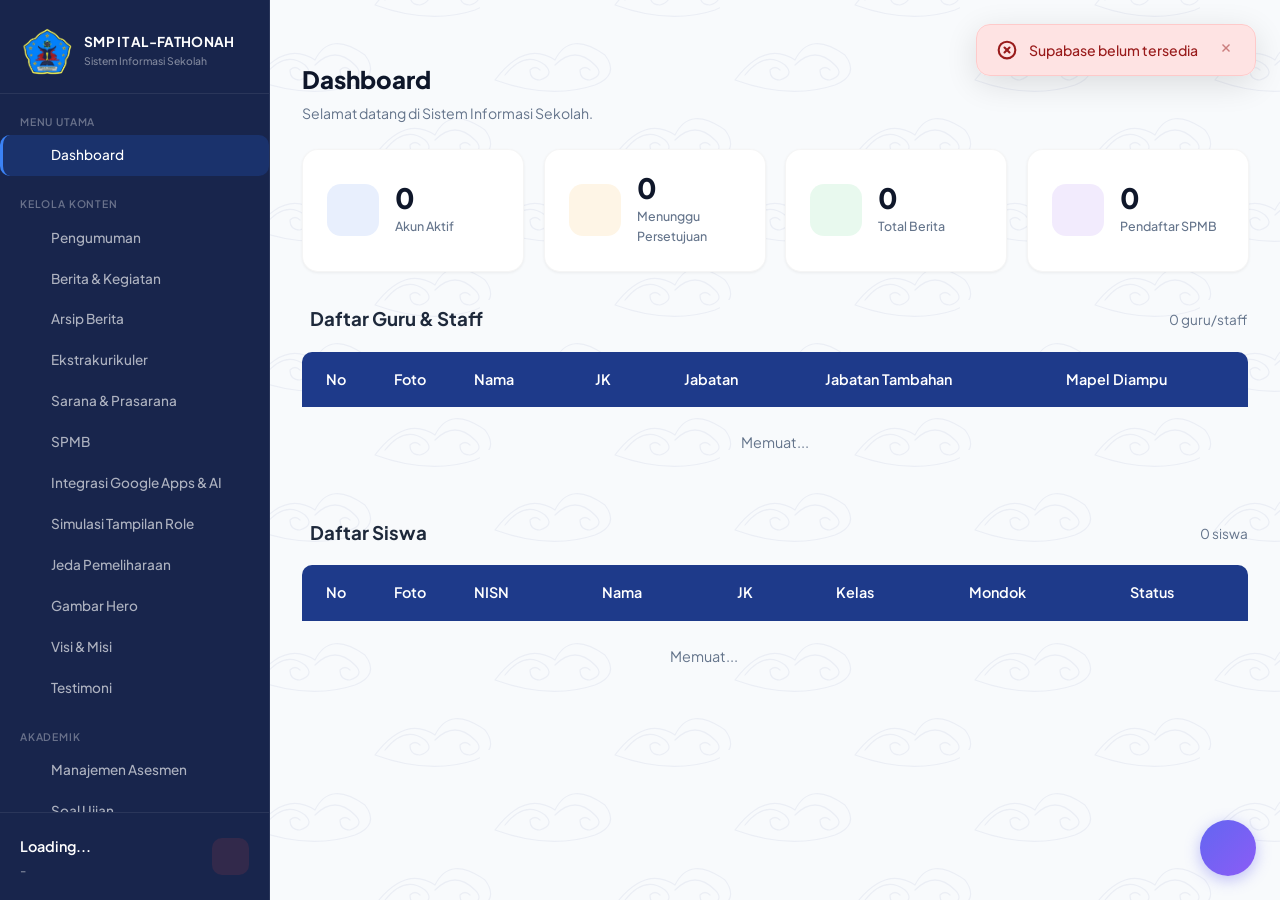
==== commit c6b538d1: "Update print statement from 'Hello' to 'Goodbye'" ====
--- a/dashboard.html
+++ b/dashboard.html
@@ -17,7 +17,7 @@
   <script src="https://unpkg.com/lucide@latest/dist/umd/lucide.js"></script>
 
   <!-- Custom CSS -->
-  <link rel="stylesheet" href="style.css?v=20260523responsive" />
+  <link rel="stylesheet" href="style.css?v=20261029panelResponsive" />
 
   <!-- Supabase JS -->
   <script src="https://cdn.jsdelivr.net/npm/@supabase/supabase-js@2/dist/umd/supabase.js"></script>
@@ -142,10 +142,7 @@
           <i data-lucide="layout-dashboard" style="width:18px;height:18px"></i>
           <span>Manajemen Asesmen</span>
         </a>
-        <a href="#" class="sidebar-link role-admin-kurikulum" onclick="showSection('sectionHasilAsesmen',this)">
-          <i data-lucide="bar-chart-2" style="width:18px;height:18px"></i>
-          <span>Hasil & Analisis Asesmen</span>
-        </a>
+
         <a href="#" class="sidebar-link role-ujian" onclick="showSection('sectionSoalUjian',this)">
           <i data-lucide="clipboard-list" style="width:18px;height:18px"></i>
           <span>Soal Ujian</span>
@@ -353,7 +350,7 @@
   </aside>
 
   <!-- ========== SIDEBAR OVERLAY (mobile) ========== -->
-  <div class="dash-overlay" id="dashOverlay" onclick="toggleSidebar()"></div>
+  <div class="dash-overlay" id="dashOverlay" onclick="closeSidebar()"></div>
 
   <!-- ========== MAIN CONTENT ========== -->
   <main class="dash-main" id="dashMain">
@@ -1508,7 +1505,7 @@
               <h3 style="font-size: 1.6rem; font-weight: 800; margin: 0; color: white; letter-spacing: -0.5px;">Google
                 Apps Script Engine</h3>
               <p style="margin: 0.4rem 0 0 0; color: #cbd5e1; font-size: 1rem; line-height:1.4;">Hubungkan dan
-                otomasikan pembuatan arsip Google Form & Spreadsheet Ujian.</p>
+                otomasi integrasi API dengan layanan Google Workspace sekolah.</p>
             </div>
           </div>
         </div>
@@ -1626,18 +1623,27 @@
             </script>
             
             <label class="form-label"
-              style="font-weight: 700; font-size: 1.05rem; color: #1e293b; margin-top: 1.5rem; margin-bottom: 1rem; display: block;">
-              Groq AI Model Name <span style="color: #ef4444">*</span>
+              style="font-weight: 700; font-size: 1.05rem; color: #1e293b; margin-top: 1.5rem; margin-bottom: 0.5rem; display: block;">
+              Model AI (Groq LLM) <span style="color: #ef4444">*</span>
             </label>
+            <div style="font-size:0.85rem; color:#64748b; margin-bottom:0.75rem;">
+              Pilih model resmi Groq yang aktif. Untuk membuat soal asesmen dan asisten chat, sangat direkomendasikan menggunakan <strong>qwen/qwen3.8-27b</strong> atau <strong>openai/gpt-oss-120b</strong>.
+            </div>
             <div style="position: relative; display: flex; align-items: center;">
-              <div style="position: absolute; left: 18px; color: #94a3b8; display: flex;">
+              <div style="position: absolute; left: 18px; color: #94a3b8; display: flex; z-index: 2;">
                 <i data-lucide="cpu" style="width:22px;height:22px"></i>
               </div>
-              <input type="text" id="aiModelInput" class="form-input"
+              <input type="text" id="aiModelInput" list="groqModelList" class="form-input"
                 style="padding-left: 54px; font-family: 'Fira Code', 'Courier M', monospace; font-size: 1rem; background: #f8fafc; border: 2px solid #e2e8f0; height: 60px; border-radius: 12px; transition: all 0.25s; width: 100%; box-sizing: border-box;"
-                placeholder="misal: llama-3.1-70b-versatile"
+                placeholder="Pilih atau ketik model (Rekomendasi: qwen/qwen3.8-27b)"
                 onfocus="this.style.borderColor='#8b5cf6'; this.style.boxShadow='0 0 0 4px rgba(139, 92, 246, 0.15)'"
                 onblur="this.style.borderColor='#e2e8f0'; this.style.boxShadow='none'" />
+              <datalist id="groqModelList">
+                <option value="qwen/qwen3.8-27b">qwen/qwen3.8-27b (Rekomendasi Utama - Sangat Cepat & Akurat untuk Soal Asesmen)</option>
+                <option value="openai/gpt-oss-120b">openai/gpt-oss-120b (Flagship 120B - Penalaran Mendalam & Cerdas)</option>
+                <option value="openai/gpt-oss-20b">openai/gpt-oss-20b (Ringan & Cepat)</option>
+                <option value="allam-2-7b">allam-2-7b (Khusus Bahasa Arab & PAI)</option>
+              </datalist>
             </div>
 
             <div
@@ -2975,16 +2981,30 @@
           <h2>Manajemen Asesmen</h2>
           <p>Kelola semua ujian siap uji, riwayat ujian, referensi bank soal, dan tempat sampah.</p>
         </div>
-        <button class="btn btn-primary" onclick="showSection('sectionBuatSoal')" style="padding:0.75rem 1.5rem; font-size:1rem;">
+        <button class="btn btn-primary" onclick="bukaPilihanMetodeSoal()" style="padding:0.75rem 1.5rem; font-size:1rem;">
           <i data-lucide="plus-circle" style="width:20px;height:20px;margin-right:8px;"></i> Buat Ujian Baru
         </button>
       </div>
 
-      <div class="asesmen-tabs" style="display:flex; gap:1.5rem; border-bottom:2px solid #e2e8f0; margin-bottom:1.5rem; overflow-x:auto;">
-        <button class="asesmen-tab active" onclick="switchAsesmenTab('aktif', this)" style="padding:0.75rem 1rem; background:transparent; border:none; border-bottom:3px solid var(--primary-color); color:var(--primary-color); font-weight:700; font-size:1rem; cursor:pointer; white-space:nowrap;">Daftar Ujian Aktif</button>
-        <button class="asesmen-tab" onclick="switchAsesmenTab('riwayat', this)" style="padding:0.75rem 1rem; background:transparent; border:none; border-bottom:3px solid transparent; color:var(--text-light); font-weight:600; font-size:1rem; cursor:pointer; white-space:nowrap;">Riwayat (Arsip)</button>
-        <button class="asesmen-tab" onclick="switchAsesmenTab('referensi', this)" style="padding:0.75rem 1rem; background:transparent; border:none; border-bottom:3px solid transparent; color:var(--text-light); font-weight:600; font-size:1rem; cursor:pointer; white-space:nowrap;">Referensi Soal</button>
-        <button class="asesmen-tab" onclick="switchAsesmenTab('sampah', this)" style="padding:0.75rem 1rem; background:transparent; border:none; border-bottom:3px solid transparent; color:var(--text-light); font-weight:600; font-size:1rem; cursor:pointer; white-space:nowrap;">Tong Sampah</button>
+      <div class="asesmen-tabs" style="display:flex; gap:1rem; border-bottom:2px solid #e2e8f0; margin-bottom:1.5rem; overflow-x:auto;">
+        <button class="asesmen-tab active" onclick="switchAsesmenTab('aktif', this)" style="padding:0.75rem 1rem; background:transparent; border:none; border-bottom:3px solid var(--primary-color); color:var(--primary-color); font-weight:700; font-size:1rem; cursor:pointer; white-space:nowrap; display:flex; align-items:center; gap:6px;">
+          <i data-lucide="radio" style="width:16px;height:16px;"></i> Ujian Siap Uji
+          <span id="tabBadgeAktif" style="display:none; background:#10b981; color:#fff; font-size:0.75rem; padding:2px 8px; border-radius:10px; font-weight:700;">0</span>
+        </button>
+        <button class="asesmen-tab" onclick="switchAsesmenTab('review', this)" style="padding:0.75rem 1rem; background:transparent; border:none; border-bottom:3px solid transparent; color:var(--text-light); font-weight:600; font-size:1rem; cursor:pointer; white-space:nowrap; display:flex; align-items:center; gap:6px;">
+          <i data-lucide="clipboard-check" style="width:16px;height:16px;"></i> Review & Draft Soal
+          <span id="tabBadgeReview" style="display:none; background:#f59e0b; color:#fff; font-size:0.75rem; padding:2px 8px; border-radius:10px; font-weight:700;">0</span>
+        </button>
+        <button class="asesmen-tab" onclick="switchAsesmenTab('riwayat', this)" style="padding:0.75rem 1rem; background:transparent; border:none; border-bottom:3px solid transparent; color:var(--text-light); font-weight:600; font-size:1rem; cursor:pointer; white-space:nowrap; display:flex; align-items:center; gap:6px;">
+          <i data-lucide="archive" style="width:16px;height:16px;"></i> Riwayat (Arsip)
+        </button>
+        <button class="asesmen-tab" onclick="switchAsesmenTab('referensi', this)" style="padding:0.75rem 1rem; background:transparent; border:none; border-bottom:3px solid transparent; color:var(--text-light); font-weight:600; font-size:1rem; cursor:pointer; white-space:nowrap; display:flex; align-items:center; gap:6px;">
+          <i data-lucide="book-marked" style="width:16px;height:16px;"></i> Bank Soal
+        </button>
+        <button class="asesmen-tab" onclick="switchAsesmenTab('sampah', this)" style="padding:0.75rem 1rem; background:transparent; border:none; border-bottom:3px solid transparent; color:var(--text-light); font-weight:600; font-size:1rem; cursor:pointer; white-space:nowrap; display:flex; align-items:center; gap:6px;">
+          <i data-lucide="trash-2" style="width:16px;height:16px;"></i> Tong Sampah
+          <span id="tabBadgeSampah" style="display:none; background:#ef4444; color:#fff; font-size:0.75rem; padding:2px 8px; border-radius:10px; font-weight:700;">0</span>
+        </button>
       </div>
 
       <div id="asesmenTabContentArea">
@@ -2997,19 +3017,68 @@
       <div class="dash-section-header" style="display:flex;justify-content:space-between;align-items:center;flex-wrap:wrap;gap:1rem;">
         <div>
           <h2>Buat Soal Asesmen</h2>
-          <p>Buat soal pilihan ganda & essay, simpan draft, lalu terbitkan ke Google Form.</p>
+          <p>Pilih metode pembuatan soal, lengkapi naskah soal, lalu simpan draft untuk diajukan.</p>
         </div>
         <button class="btn btn-outline" onclick="showSection('sectionManajemenAsesmen')" style="padding:0.6rem 1.2rem;border-radius:10px;font-weight:600;display:flex;align-items:center;gap:.4rem;">
-          <i data-lucide="arrow-left" style="width:16px;height:16px;"></i> Kembali
+          <i data-lucide="arrow-left" style="width:16px;height:16px;"></i> Kembali ke Manajemen Asesmen
         </button>
       </div>
 
-      <!-- Konfigurasi Google Apps Script telah dipindahkan ke menu Kelola Konten! -->
+      <!-- Toolbar Pilihan Metode Pembuatan Soal -->
+      <div class="dash-toolbar asesmen-method-toolbar"
+        style="display:grid; grid-template-columns: repeat(auto-fit, minmax(220px, 1fr)); gap: 12px; width: 100%; margin-bottom: 2rem;">
+        <button class="btn btn-primary"
+          style="width:100%; justify-content:center; padding: 0.85rem 1.2rem; font-weight: 700; background:#2563eb; border-color:#2563eb; border-radius:12px; box-shadow:0 4px 12px rgba(37,99,235,0.25);"
+          onclick="openAsesmenBuilder()">
+          <i data-lucide="edit" style="width:18px;height:18px;margin-right:8px;"></i> 1. Buat Manual
+        </button>
+        <button class="btn btn-primary"
+          style="width:100%; justify-content:center; padding: 0.85rem 1.2rem; font-weight: 700; background:#059669; border-color:#059669; border-radius:12px; box-shadow:0 4px 12px rgba(5,150,105,0.25);"
+          onclick="openParseArea()">
+          <i data-lucide="clipboard-paste" style="width:18px;height:18px;margin-right:8px;"></i> 2. Copy-Paste Naskah
+        </button>
+        <button class="btn btn-primary"
+          style="width:100%; justify-content:center; padding: 0.85rem 1.2rem; font-weight: 700; background:#7c3aed; border-color:#7c3aed; border-radius:12px; box-shadow:0 4px 12px rgba(124,58,237,0.25);"
+          onclick="openAIArea()">
+          <i data-lucide="sparkles" style="width:18px;height:18px;margin-right:8px;"></i> 3. Buat Dengan AI
+        </button>
+      </div>
+
+      <!-- Panduan Pilihan Metode Soal (Ditampilkan sebelum memilih metode) -->
+      <div id="pilihMetodePlaceholder" class="card asesmen-placeholder-card" style="text-align:center; padding:3rem 1.5rem; background:#f8fafc; border:2px dashed #cbd5e1; border-radius:18px; margin-bottom:2rem;">
+        <div style="width:64px; height:64px; border-radius:50%; background:rgba(37,99,235,0.1); color:#2563eb; display:flex; align-items:center; justify-content:center; margin:0 auto 1.25rem;">
+          <i data-lucide="layers" style="width:32px; height:32px;"></i>
+        </div>
+        <h3 style="font-size:1.25rem; font-weight:700; color:#1e293b; margin-bottom:0.5rem;">Pilih Metode Pembuatan Soal</h3>
+        <p style="color:#64748b; max-width:560px; margin:0 auto 1.75rem; font-size:0.95rem;">
+          Silakan tentukan salah satu cara di bawah untuk mulai menyusun naskah soal. Panel pembuatan soal akan terbuka sesuai opsi yang Anda pilih:
+        </p>
+        <div class="asesmen-placeholder-grid" style="display:grid; grid-template-columns: repeat(auto-fit, minmax(240px, 1fr)); gap:1rem; max-width:900px; margin:0 auto; text-align:left;">
+          <div style="background:#fff; border:1px solid #e2e8f0; border-radius:14px; padding:1.25rem; cursor:pointer; transition:all .2s; box-shadow:0 2px 8px rgba(0,0,0,0.03);" onclick="openAsesmenBuilder()" onmouseover="this.style.borderColor='#2563eb';this.style.transform='translateY(-2px)'" onmouseout="this.style.borderColor='#e2e8f0';this.style.transform='none'">
+            <div style="display:flex; align-items:center; gap:8px; margin-bottom:8px; color:#2563eb; font-weight:700; font-size:1rem;">
+              <i data-lucide="edit" style="width:20px; height:20px;"></i> 1. Buat Manual
+            </div>
+            <p style="font-size:0.85rem; color:#64748b; margin:0; line-height:1.5;">Input butir soal pilihan ganda dan essay satu per satu menggunakan form editor lengkap.</p>
+          </div>
+          <div style="background:#fff; border:1px solid #e2e8f0; border-radius:14px; padding:1.25rem; cursor:pointer; transition:all .2s; box-shadow:0 2px 8px rgba(0,0,0,0.03);" onclick="openParseArea()" onmouseover="this.style.borderColor='#059669';this.style.transform='translateY(-2px)'" onmouseout="this.style.borderColor='#e2e8f0';this.style.transform='none'">
+            <div style="display:flex; align-items:center; gap:8px; margin-bottom:8px; color:#059669; font-weight:700; font-size:1rem;">
+              <i data-lucide="clipboard-paste" style="width:20px; height:20px;"></i> 2. Copy-Paste Naskah
+            </div>
+            <p style="font-size:0.85rem; color:#64748b; margin:0; line-height:1.5;">Salin teks soal dari Word/PDF, sistem otomatis mengekstrak soal, opsi, dan kunci jawaban.</p>
+          </div>
+          <div style="background:#fff; border:1px solid #e2e8f0; border-radius:14px; padding:1.25rem; cursor:pointer; transition:all .2s; box-shadow:0 2px 8px rgba(0,0,0,0.03);" onclick="openAIArea()" onmouseover="this.style.borderColor='#7c3aed';this.style.transform='translateY(-2px)'" onmouseout="this.style.borderColor='#e2e8f0';this.style.transform='none'">
+            <div style="display:flex; align-items:center; gap:8px; margin-bottom:8px; color:#7c3aed; font-weight:700; font-size:1rem;">
+              <i data-lucide="sparkles" style="width:20px; height:20px;"></i> 3. Buat Dengan AI
+            </div>
+            <p style="font-size:0.85rem; color:#64748b; margin:0; line-height:1.5;">Hasilkan soal otomatis secara cerdas dan cepat berdasarkan topik materi yang Anda tentukan.</p>
+          </div>
+        </div>
+      </div>
 
       <!-- Builder Area (hidden by default) -->
-      <div id="asesmenBuilderArea" style="display:none; margin-bottom:2.5rem; animation: fadeIn 0.3s ease-out;">
-        <div class="card" style="border: none; box-shadow: 0 12px 35px rgba(15, 23, 42, 0.08); border-radius: 20px; overflow: hidden; padding: 0;">
-          <div
+      <div id="asesmenBuilderArea" class="asesmen-panel-wrapper" style="display:none; margin-bottom:2.5rem; animation: fadeIn 0.3s ease-out;">
+        <div class="card asesmen-panel-card" style="border: none; box-shadow: 0 12px 35px rgba(15, 23, 42, 0.08); border-radius: 20px; overflow: hidden; padding: 0;">
+          <div class="asesmen-panel-header"
             style="background: linear-gradient(135deg, #3b82f6 0%, #2563eb 100%); padding: 1.5rem; color: white; display: flex; justify-content: space-between; align-items: flex-start; flex-wrap: wrap; gap: 1rem; position: relative;">
             <div style="display: flex; align-items: flex-start; gap: 1rem; z-index: 2; flex:1; min-width: 200px;">
               <div
@@ -3021,7 +3090,7 @@
                 <p style="margin: 0.3rem 0 0 0; color: #bfdbfe; font-size: 0.85rem; opacity: 0.9;">Buat soal secara manual dengan menambahkan pilihan ganda dan essay.</p>
               </div>
             </div>
-            <button class="btn" onclick="closeAsesmenBuilder()"
+            <button class="btn asesmen-close-panel-btn" onclick="closeAsesmenBuilder()"
               style="flex: 1 1 100%; display: flex; justify-content: center; align-items: center; text-align: center; background: rgba(0,0,0,0.15); border: 1px solid rgba(255,255,255,0.2); color: white; border-radius: 10px; font-weight: 600; padding: 0.8rem 1rem; box-shadow: none; z-index: 2; white-space: nowrap;"
               onmouseover="this.style.background='rgba(0,0,0,0.25)'"
               onmouseout="this.style.background='rgba(0,0,0,0.15)'">
@@ -3031,12 +3100,12 @@
               style="position: absolute; right:-20px; top:-50px; width:200px; height:200px; background: rgba(255,255,255,0.05); border-radius:50%;">
             </div>
           </div>
-          <div style="padding: 2.5rem; background:#ffffff;">
+          <div class="asesmen-panel-body" style="padding: 2.5rem; background:#ffffff;">
 
           <input type="hidden" id="builderAsesmenId" />
 
           <!-- Form Header -->
-          <div
+          <div class="asesmen-form-grid"
             style="display: grid; grid-template-columns: repeat(auto-fit, minmax(280px, 1fr)); gap: 1.5rem; margin-bottom: 2rem;">
             <div class="form-group" style="margin: 0;">
               <label class="form-label"
@@ -3102,7 +3171,7 @@
             </div>
           </div>
 
-          <div
+          <div class="asesmen-bobot-box"
             style="padding: 1rem 1.25rem; background: #f8fafc; border: 1px solid #e2e8f0; border-radius: 16px; margin-bottom: 2.5rem; box-shadow: inset 0 2px 4px rgba(0,0,0,0.02);">
             <div style="display: flex; justify-content: space-between; align-items: center; margin-bottom: 1rem; flex-wrap: wrap; gap: 1rem;">
               <h4
@@ -3113,7 +3182,7 @@
               <small style="color:var(--text-light);"><i data-lucide="info"
                   style="width:12px;height:12px;vertical-align:middle;"></i> <strong>Note:</strong> (Total PG x Bobot) + (Total Essay x Bobot) = 100.</small>
             </div>
-            <div style="display: grid; grid-template-columns: repeat(auto-fit, minmax(130px, 1fr)); gap: 1rem;">
+            <div class="asesmen-bobot-grid" style="display: grid; grid-template-columns: repeat(auto-fit, minmax(130px, 1fr)); gap: 1rem;">
               <div class="form-group" style="margin: 0;">
                 <label class="form-label"
                   style="font-size: 0.85rem; font-weight: 700; color: #64748b; margin-bottom:0.5rem;">Bobot / Soal PG
@@ -3160,22 +3229,19 @@
               <i data-lucide="plus-circle" style="width:16px;height:16px"></i> + Soal Essay
             </button>
             <div style="flex:1;"></div>
-            <button class="btn btn-outline btn-hover-green" onclick="saveDraftAsesmen()" id="btnSimpanDraft">
-              <i data-lucide="save" style="width:16px;height:16px"></i> Simpan Draft
+            <button class="btn btn-primary" onclick="saveDraftAsesmen()" id="btnSimpanDraft" style="padding:0.6rem 1.4rem;">
+              <i data-lucide="save" style="width:16px;height:16px"></i> Simpan
             </button>
-            <button class="btn btn-accent" onclick="confirmPublishAsesmen()">
-              <i data-lucide="send" style="width:16px;height:16px"></i> Terbitkan Ujian
-            </button>
           </div>
         </div>
       </div>
     </div>
 
       <!-- Parse Area (Copy-Paste) -->
-      <div id="asesmenParseArea" style="display:none; margin-bottom:2.5rem; animation: fadeIn 0.3s ease-out;">
-        <div class="card"
+      <div id="asesmenParseArea" class="asesmen-panel-wrapper" style="display:none; margin-bottom:2.5rem; animation: fadeIn 0.3s ease-out;">
+        <div class="card asesmen-panel-card"
           style="border: none; box-shadow: 0 12px 35px rgba(15, 23, 42, 0.08); border-radius: 20px; overflow: hidden; padding: 0;">
-          <div
+          <div class="asesmen-panel-header"
             style="background: linear-gradient(135deg, #10b981 0%, #059669 100%); padding: 1.5rem; color: white; display: flex; justify-content: space-between; align-items: flex-start; flex-wrap: wrap; gap: 1rem; position: relative;">
             <div style="display: flex; align-items: flex-start; gap: 1rem; z-index: 2; flex:1; min-width: 200px;">
               <div
@@ -3189,7 +3255,7 @@
                   Word/PDF Anda menjadi form ujian interaktif.</p>
               </div>
             </div>
-            <button class="btn" onclick="closeParseArea()"
+            <button class="btn asesmen-close-panel-btn" onclick="closeParseArea()"
               style="flex: 1 1 100%; display: flex; justify-content: center; align-items: center; text-align: center; background: rgba(0,0,0,0.15); border: 1px solid rgba(255,255,255,0.2); color: white; border-radius: 10px; font-weight: 600; padding: 0.8rem 1rem; box-shadow: none; z-index: 2; white-space: nowrap;"
               onmouseover="this.style.background='rgba(0,0,0,0.25)'"
               onmouseout="this.style.background='rgba(0,0,0,0.15)'">
@@ -3200,8 +3266,8 @@
             </div>
           </div>
 
-          <div style="padding: 2.5rem; background:#ffffff;">
-            <div
+          <div class="asesmen-panel-body" style="padding: 2.5rem; background:#ffffff;">
+            <div class="asesmen-form-grid"
               style="display: grid; grid-template-columns: repeat(auto-fit, minmax(280px, 1fr)); gap: 1.5rem; margin-bottom: 2rem;">
               <div class="form-group" style="margin: 0;">
                 <label class="form-label"
@@ -3267,14 +3333,14 @@
               </div>
             </div>
 
-            <div
+            <div class="asesmen-bobot-box"
               style="padding: 1rem 1.25rem; background: #f8fafc; border: 1px solid #e2e8f0; border-radius: 16px; margin-bottom: 2.5rem; box-shadow: inset 0 2px 4px rgba(0,0,0,0.02);">
               <h4
                 style="margin: 0 0 1rem 0; font-size: 1rem; font-weight: 800; color: #334155; display: flex; align-items: flex-start; gap: 0.5rem;">
                 <i data-lucide="sliders" style="width:18px;height:18px; color:#10b981; flex-shrink:0;"></i> Detail Ujian
                 & Pembobotan
               </h4>
-              <div style="display: grid; grid-template-columns: repeat(auto-fit, minmax(130px, 1fr)); gap: 1rem;">
+              <div class="asesmen-bobot-grid" style="display: grid; grid-template-columns: repeat(auto-fit, minmax(130px, 1fr)); gap: 1rem;">
                 <div class="form-group" style="margin: 0;">
                   <label class="form-label"
                     style="font-size: 0.85rem; font-weight: 700; color: #64748b; margin-bottom:0.5rem;">Bobot / Soal PG
@@ -3345,12 +3411,9 @@
                 <button class="btn btn-outline" style="flex:1; min-width:140px;" onclick="previewAutoGenerate('parse')">
                   <i data-lucide="eye" style="width:16px;height:16px"></i> Pratinjau Terbaca
                 </button>
-                <button class="btn btn-outline btn-hover-green" style="flex:1; min-width:140px;"
+                <button class="btn btn-primary" style="flex:1; min-width:140px;"
                   onclick="saveDraftAsesmen('parse')" id="btnSimpanDraftParse">
-                  <i data-lucide="save" style="width:16px;height:16px"></i> Simpan ke Draft
-                </button>
-                <button class="btn btn-primary" style="flex:1; min-width:140px;" onclick="submitAutoGenerate('parse')">
-                  <i data-lucide="send" style="width:16px;height:16px"></i> Terbitkan ke Formulir
+                  <i data-lucide="save" style="width:16px;height:16px"></i> Simpan
                 </button>
               </div>
             </div>
@@ -3359,10 +3422,10 @@
       </div>
 
       <!-- AI Generate Area (Baru) -->
-      <div id="asesmenAIGenerateArea" style="display:none; margin-bottom:2.5rem; animation: fadeIn 0.3s ease-out;">
-        <div class="card"
+      <div id="asesmenAIGenerateArea" class="asesmen-panel-wrapper" style="display:none; margin-bottom:2.5rem; animation: fadeIn 0.3s ease-out;">
+        <div class="card asesmen-panel-card"
           style="border: none; box-shadow: 0 12px 35px rgba(15, 23, 42, 0.08); border-radius: 20px; overflow: hidden; padding: 0;">
-          <div
+          <div class="asesmen-panel-header"
             style="background: linear-gradient(135deg, #7c3aed 0%, #6d28d9 100%); padding: 1.5rem; color: white; display: flex; justify-content: space-between; align-items: flex-start; flex-wrap: wrap; gap: 1rem; position: relative;">
             <div style="display: flex; align-items: flex-start; gap: 1rem; z-index: 2; flex:1; min-width: 200px;">
               <div
@@ -3376,7 +3439,7 @@
                   dari sebuah topik, dilengkapi pengatur tingkat kesulitan.</p>
               </div>
             </div>
-            <button class="btn" onclick="closeAIArea()"
+            <button class="btn asesmen-close-panel-btn" onclick="closeAIArea()"
               style="flex: 1 1 100%; display: flex; justify-content: center; align-items: center; text-align: center; background: rgba(0,0,0,0.15); border: 1px solid rgba(255,255,255,0.2); color: white; border-radius: 10px; font-weight: 600; padding: 0.8rem 1rem; box-shadow: none; z-index: 2; white-space: nowrap;"
               onmouseover="this.style.background='rgba(0,0,0,0.25)'"
               onmouseout="this.style.background='rgba(0,0,0,0.15)'">
@@ -3387,8 +3450,8 @@
             </div>
           </div>
 
-          <div style="padding: 2.5rem; background:#ffffff;">
-            <div
+          <div class="asesmen-panel-body" style="padding: 2.5rem; background:#ffffff;">
+            <div class="asesmen-form-grid"
               style="display: grid; grid-template-columns: repeat(auto-fit, minmax(280px, 1fr)); gap: 1.5rem; margin-bottom: 2rem;">
               <div class="form-group" style="margin: 0;">
                 <label class="form-label"
@@ -3466,14 +3529,14 @@
               </div>
             </div>
 
-            <div
+            <div class="asesmen-bobot-box"
               style="padding: 1rem 1.25rem; background: #f8fafc; border: 1px solid #e2e8f0; border-radius: 16px; margin-bottom: 2.5rem; box-shadow: inset 0 2px 4px rgba(0,0,0,0.02);">
               <h4
                 style="margin: 0 0 1rem 0; font-size: 1rem; font-weight: 800; color: #334155; display: flex; align-items: flex-start; gap: 0.5rem;">
                 <i data-lucide="sliders" style="width:18px;height:18px; color:#7c3aed; flex-shrink:0;"></i> Detail Ujian
                 & Pembobotan
               </h4>
-              <div style="display: grid; grid-template-columns: repeat(auto-fit, minmax(130px, 1fr)); gap: 1rem;">
+              <div class="asesmen-bobot-grid" style="display: grid; grid-template-columns: repeat(auto-fit, minmax(130px, 1fr)); gap: 1rem;">
                 <div class="form-group" style="margin: 0;">
                   <label class="form-label"
                     style="font-size: 0.85rem; font-weight: 700; color: #64748b; margin-bottom:0.5rem;">Bobot / Soal PG
@@ -3569,192 +3632,15 @@
                 <button class="btn btn-outline" style="flex:1; min-width:140px;" onclick="previewAutoGenerate('ai')">
                   <i data-lucide="eye" style="width:16px;height:16px"></i> Pratinjau Terbaca
                 </button>
-                <button class="btn btn-outline btn-hover-green" style="flex:1; min-width:140px;"
+                <button class="btn btn-primary" style="flex:1; min-width:140px;"
                   onclick="saveDraftAsesmen('ai')" id="btnSimpanDraftAI">
-                  <i data-lucide="save" style="width:16px;height:16px"></i> Simpan ke Draft
-                </button>
-                <button class="btn btn-primary" style="flex:1; min-width:140px;" onclick="submitAutoGenerate('ai')">
-                  <i data-lucide="send" style="width:16px;height:16px"></i> Terbitkan ke Formulir
+                  <i data-lucide="save" style="width:16px;height:16px"></i> Simpan
                 </button>
               </div>
             </div>
           </div>
         </div>
       </div>
-
-      <!-- Google Form Link Area -->
-      <div id="asesmenGFormLinkArea" style="display:none; margin-bottom:2.5rem; animation: fadeIn 0.3s ease-out;">
-        <div class="card"
-          style="border: none; box-shadow: 0 12px 35px rgba(15, 23, 42, 0.08); border-radius: 20px; overflow: hidden; padding: 0;">
-          <div
-            style="background: linear-gradient(135deg, #d97706 0%, #b45309 100%); padding: 1.5rem; color: white; display: flex; justify-content: space-between; align-items: flex-start; flex-wrap: wrap; gap: 1rem; position: relative;">
-            <div style="display: flex; align-items: flex-start; gap: 1rem; z-index: 2; flex:1; min-width: 200px;">
-              <div
-                style="background: rgba(255,255,255,0.15); padding: 10px; border-radius: 12px; backdrop-filter: blur(8px); border: 1px solid rgba(255,255,255,0.2); flex-shrink: 0;">
-                <i data-lucide="link" style="width:24px;height:24px; color: #fef3c7;"></i>
-              </div>
-              <div>
-                <h3 style="font-size: 1.25rem; font-weight: 800; margin: 0; color: white; letter-spacing: -0.5px;">Paste
-                  Link Google Form</h3>
-                <p style="margin: 0.3rem 0 0 0; color: #fef3c7; font-size: 0.85rem; opacity: 0.9;">Tempelkan link Google
-                  Form yang sudah dibuat secara pribadi oleh guru.</p>
-              </div>
-            </div>
-            <button class="btn" onclick="closeGoogleFormLinkArea()"
-              style="flex: 1 1 100%; display: flex; justify-content: center; align-items: center; text-align: center; background: rgba(0,0,0,0.15); border: 1px solid rgba(255,255,255,0.2); color: white; border-radius: 10px; font-weight: 600; padding: 0.8rem 1rem; box-shadow: none; z-index: 2; white-space: nowrap;"
-              onmouseover="this.style.background='rgba(0,0,0,0.25)'"
-              onmouseout="this.style.background='rgba(0,0,0,0.15)'">
-              <i data-lucide="x" style="width:16px;height:16px; margin-right: 6px;"></i> Tutup Panel
-            </button>
-            <div
-              style="position: absolute; right:-20px; top:-50px; width:200px; height:200px; background: rgba(255,255,255,0.05); border-radius:50%;">
-            </div>
-          </div>
-
-          <div style="padding: 2.5rem; background:#ffffff;">
-            <div
-              style="display: grid; grid-template-columns: repeat(auto-fit, minmax(280px, 1fr)); gap: 1.5rem; margin-bottom: 2rem;">
-              <div class="form-group" style="margin: 0;">
-                <label class="form-label"
-                  style="font-weight: 700; color: #1e293b; display: flex; align-items: center; gap: 0.5rem; margin-bottom: 0.75rem;"><i
-                    data-lucide="type" style="width:18px;height:18px;color:#94a3b8"></i> Judul Asesmen <span
-                    style="color:#ef4444">*</span></label>
-                <input type="text" id="gformJudul" class="form-input"
-                  style="height: 52px; border-radius: 12px; background: #f8fafc; border: 1px solid #cbd5e1; font-weight:500; font-size: 0.95rem;"
-                  placeholder="Contoh: UTS Bahasa Indonesia Kelas 8" />
-              </div>
-              <div class="form-group" style="margin: 0;">
-                <label class="form-label"
-                  style="font-weight: 700; color: #1e293b; display: flex; align-items: center; gap: 0.5rem; margin-bottom: 0.75rem;"><i
-                    data-lucide="file-badge-2" style="width:18px;height:18px;color:#94a3b8"></i> Tipe Ujian <span
-                    style="color:#ef4444">*</span></label>
-                <select id="gformTipe" class="form-input"
-                  style="height: 52px; border-radius: 12px; background: #f8fafc; border: 1px solid #cbd5e1; font-weight:500; font-size: 0.95rem;">
-                  <option value="PH">Penilaian Harian (PH)</option>
-                  <option value="STS">Sumatif Tengah Semester (STS)</option>
-                  <option value="SAS">Sumatif Akhir Semester (SAS)</option>
-                  <option value="SAJ">Sumatif Akhir Jenjang (SAJ)</option>
-                  <option value="SAT">Sumatif Akhir Tahun (SAT)</option>
-                </select>
-              </div>
-              <div class="form-group" style="margin: 0;">
-                <label class="form-label"
-                  style="font-weight: 700; color: #1e293b; display: flex; align-items: center; gap: 0.5rem; margin-bottom: 0.75rem;"><i
-                    data-lucide="book-open" style="width:18px;height:18px;color:#94a3b8"></i> Mata Pelajaran <span
-                    style="color:#ef4444">*</span></label>
-                <select id="gformMapel" class="form-input"
-                  style="height: 52px; border-radius: 12px; background: #f8fafc; border: 1px solid #cbd5e1; font-weight:500; font-size: 0.95rem;">
-                  <option value="">Pilih Mata Pelajaran</option>
-                </select>
-              </div>
-              <div class="form-group" style="margin: 0;">
-                <label class="form-label"
-                  style="font-weight: 700; color: #1e293b; display: flex; align-items: center; gap: 0.5rem; margin-bottom: 0.75rem;"><i
-                    data-lucide="users" style="width:18px;height:18px;color:#94a3b8"></i> Kelas <span
-                    style="color:#ef4444">*</span></label>
-                <select id="gformKelas" class="form-input"
-                  style="height: 52px; border-radius: 12px; background: #f8fafc; border: 1px solid #cbd5e1; font-weight:500; font-size: 0.95rem;">
-                  <option value="">Pilih Kelas</option>
-                </select>
-              </div>
-              <div class="form-group" style="margin: 0;">
-                <label class="form-label"
-                  style="font-weight: 700; color: #1e293b; display: flex; align-items: center; gap: 0.5rem; margin-bottom: 0.75rem;"><i
-                    data-lucide="calendar-days" style="width:18px;height:18px;color:#94a3b8"></i> Tahun
-                  Pelajaran</label>
-                <input type="text" id="gformTahun" class="form-input" readonly
-                  style="height: 52px; border-radius: 12px; background: #f1f5f9; border: 1px dashed #94a3b8; color: #475569; font-weight: 700; cursor: not-allowed; text-align: center;" />
-              </div>
-              <div class="form-group" style="margin: 0;">
-                <label class="form-label"
-                  style="font-weight: 700; color: #1e293b; display: flex; align-items: center; gap: 0.5rem; margin-bottom: 0.75rem;"><i
-                    data-lucide="book-copy" style="width:18px;height:18px;color:#94a3b8"></i> Semester <span
-                    style="color:#ef4444">*</span></label>
-                <select id="gformSemester" class="form-input"
-                  style="height: 52px; border-radius: 12px; background: #f8fafc; border: 1px solid #cbd5e1; font-weight:500; font-size: 0.95rem;">
-                  <option value="Ganjil">Ganjil</option>
-                  <option value="Genap">Genap</option>
-                </select>
-              </div>
-            </div>
-
-            <div
-              style="padding: 1rem 1.25rem; background: #fffbeb; border: 1px solid #fde68a; border-radius: 16px; margin-bottom: 2rem; box-shadow: inset 0 2px 4px rgba(0,0,0,0.02);">
-              <h4
-                style="margin: 0 0 1rem 0; font-size: 1rem; font-weight: 800; color: #92400e; display: flex; align-items: flex-start; gap: 0.5rem;">
-                <i data-lucide="sliders" style="width:18px;height:18px; color:#d97706; flex-shrink:0;"></i> Detail Ujian
-                & Link
-              </h4>
-              <div style="display: grid; grid-template-columns: repeat(auto-fit, minmax(200px, 1fr)); gap: 1rem;">
-                <div class="form-group" style="margin: 0;">
-                  <label class="form-label"
-                    style="font-size: 0.85rem; font-weight: 700; color: #92400e; margin-bottom:0.5rem;">Waktu Pengerjaan
-                    (Menit) <span style="color:#ef4444">*</span></label>
-                  <input type="number" id="gformWaktu" class="form-input" placeholder="Contoh: 90"
-                    style="height: 48px; border-radius: 10px; text-align: center; font-weight: 700; font-size: 1.1rem; color: #1e293b;" />
-                </div>
-              <div class="form-group" style="margin: 0;">
-                <label class="form-label"
-                  style="font-size: 0.85rem; font-weight: 700; color: #92400e; margin-bottom:0.5rem;">Hari/Tanggal
-                  Ujian <span style="color:#ef4444">*</span></label>
-                <input type="date" id="gformTanggal" class="form-input"
-                  style="height: 48px; border-radius: 10px; font-weight: 600;" />
-              </div>
-
-                <div class="form-group" style="margin: 0; grid-column: 1 / -1;">
-                  <label class="form-label"
-                    style="font-size: 0.85rem; font-weight: 700; color: #92400e; margin-bottom:0.5rem; display: flex; align-items: center; gap: 0.4rem;"><i
-                      data-lucide="link" style="width:16px;height:16px;color:#d97706;"></i> Link Google Form <span
-                      style="color:#ef4444">*</span></label>
-                  <input type="url" id="gformLink" class="form-input"
-                    placeholder="https://docs.google.com/forms/d/e/..."
-                    style="height: 52px; border-radius: 10px; font-weight: 600; font-size: 0.95rem; color: #1e293b; background: #fff; border: 2px solid #fbbf24;" />
-                  <small style="display:block; color:#92400e; margin-top:0.5rem; font-size:0.78rem;"><i
-                      data-lucide="info" style="width:12px;height:12px;vertical-align:middle;"></i> Tempelkan link
-                    Google Form yang sudah dibuat. Link ini akan ditampilkan di Riwayat Asesmen tanpa mengubah isi soal
-                    di Google Form.</small>
-                </div>
-              </div>
-            </div>
-
-            <div style="display:flex; gap:10px; flex-wrap:wrap; width:100%;">
-              <button class="btn btn-primary"
-                style="flex:1; min-width:200px; padding: 0.85rem; font-weight: 700; background: linear-gradient(135deg, #d97706 0%, #b45309 100%); border: none; border-radius: 12px; font-size: 0.95rem; box-shadow: 0 4px 12px rgba(217,119,6,0.3);"
-                onclick="saveGoogleFormLink()">
-                <i data-lucide="save" style="width:18px;height:18px"></i> Simpan & Tampilkan di Riwayat
-              </button>
-            </div>
-          </div>
-        </div>
-      </div>
-
-
-      <!-- Action Bar -->
-      <div class="dash-toolbar"
-        style="display:grid; grid-template-columns: repeat(auto-fit, minmax(220px, 1fr)); gap: 10px; width: 100%;">
-        <button class="btn btn-primary"
-          style="width:100%; justify-content:center; padding: 0.8rem; font-weight: 600; background:#2563eb; border-color:#2563eb;"
-          onclick="openAsesmenBuilder()">
-          <i data-lucide="edit" style="width:18px;height:18px"></i> Buat Manual
-        </button>
-        <button class="btn btn-primary"
-          style="width:100%; justify-content:center; padding: 0.8rem; font-weight: 600; background:#059669; border-color:#059669;"
-          onclick="openParseArea()">
-          <i data-lucide="clipboard-paste" style="width:18px;height:18px"></i> Copy-Paste Naskah Soal
-        </button>
-        <button class="btn btn-primary"
-          style="width:100%; justify-content:center; padding: 0.8rem; font-weight: 600; background:#7c3aed; border-color:#7c3aed;"
-          onclick="openAIArea()">
-          <i data-lucide="sparkles" style="width:18px;height:18px"></i> Buat Dengan AI
-        </button>
-        <button class="btn btn-primary"
-          style="width:100%; justify-content:center; padding: 0.8rem; font-weight: 600; background:#d97706; border-color:#d97706;"
-          onclick="openGoogleFormLinkArea()">
-          <i data-lucide="link" style="width:18px;height:18px"></i> Paste Link Google Form
-        </button>
-      </div>
-
-      <!-- Akhir dari action buttons Buat Soal -->
     </section>
 
     <!-- ========== SECTION: DAFTAR UJIAN AKTIF (GURU) ========== -->
@@ -3762,7 +3648,10 @@
       <!-- Tabel Daftar Asesmen -->
       <div class="card">
         <div style="display:flex;justify-content:space-between;align-items:center;margin-bottom:1rem;">
-          <h3>Daftar Ujian Aktif (Siap Uji)</h3>
+          <div>
+            <h3 style="margin:0;"><i data-lucide="radio" style="width:20px;height:20px;color:#10b981;vertical-align:middle;margin-right:8px;"></i>Ujian Siap Uji (Aktif di CBT)</h3>
+            <p style="margin:0.2rem 0 0 0;font-size:0.85rem;color:var(--text-light);">Daftar ujian yang telah disetujui & aktif untuk dikerjakan siswa di CBT Native.</p>
+          </div>
           <span style="font-size:.85rem;color:var(--text-light);" id="asesmenCount">0 asesmen</span>
         </div>
         <div style="overflow-x:auto;">
@@ -3770,20 +3659,64 @@
             <thead>
               <tr>
                 <th style="width:40px">No</th>
-                <th>Judul</th>
+                <th>Judul Ujian</th>
                 <th>Mapel</th>
                 <th>Kelas</th>
                 <th style="width:70px">Tipe</th>
                 <th style="width:110px">Tanggal Ujian</th>
                 <th style="width:70px">Soal</th>
-                <th style="width:80px">Status</th>
+                <th style="width:100px">Status CBT</th>
                 <th>Akses Link</th>
-                <th style="width:140px;text-align:center;">Aksi</th>
+                <th style="width:160px;text-align:center;white-space:nowrap;">Aksi</th>
               </tr>
             </thead>
             <tbody id="asesmenTableBody">
               <tr>
                 <td colspan="10" style="text-align:center;padding:2rem;color:var(--text-light)">Memuat...</td>
+              </tr>
+            </tbody>
+          </table>
+        </div>
+      </div>
+    </section>
+
+    <!-- ========== SECTION: REVIEW & DRAFT SOAL (GURU & ADMIN) ========== -->
+    <section id="sectionReviewDraftSoal" class="dash-section" style="display:none;">
+      <div class="card"
+        style="border: none; box-shadow: 0 10px 30px rgba(15, 23, 42, 0.06); border-radius: 20px; overflow: hidden; padding: 0;">
+        <div
+          style="background: linear-gradient(135deg, #d97706 0%, #b45309 100%); padding: 1.5rem 2rem; color: white; display: flex; justify-content: space-between; align-items: center; flex-wrap: wrap; gap: 1rem;">
+          <div style="display: flex; align-items: center; gap: 1rem;">
+            <div style="background: rgba(255,255,255,0.2); padding: 10px; border-radius: 12px;">
+              <i data-lucide="clipboard-check" style="width:26px;height:26px; color: #fff;"></i>
+            </div>
+            <div>
+              <h3 style="font-size: 1.2rem; font-weight: 800; margin: 0; color: white;">Review & Draft Pengajuan Soal</h3>
+              <p style="margin: 0.2rem 0 0 0; color: #fef3c7; font-size: 0.88rem;" id="reviewSubtitle">
+                Antrean soal guru untuk diverifikasi dan diterbitkan ke CBT Native oleh Admin.
+              </p>
+            </div>
+          </div>
+          <span style="font-size:.85rem; background:rgba(255,255,255,0.2); padding:4px 14px; border-radius:20px; font-weight:700;" id="reviewCountBadge">0 soal</span>
+        </div>
+        <div style="padding: 1.5rem; overflow-x:auto;">
+          <table class="dash-table" id="reviewTable">
+            <thead>
+              <tr>
+                <th style="width:40px">No</th>
+                <th>Judul Asesmen</th>
+                <th>Mata Pelajaran</th>
+                <th>Kelas</th>
+                <th style="width:70px">Tipe</th>
+                <th>Guru Pembuat</th>
+                <th style="width:70px">Soal</th>
+                <th style="width:140px">Status Pengajuan</th>
+                <th style="width:140px;text-align:center;white-space:nowrap;">Aksi</th>
+              </tr>
+            </thead>
+            <tbody id="reviewTableBody">
+              <tr>
+                <td colspan="9" style="text-align:center;padding:2rem;color:var(--text-light)">Memuat...</td>
               </tr>
             </tbody>
           </table>
@@ -3952,8 +3885,8 @@
     <!-- ========== SECTION: HASIL & ANALISIS ASESMEN ========== -->
     <section id="sectionHasilAsesmen" class="dash-section">
       <div class="dash-section-header">
-        <h2>Hasil & Analisis Asesmen (Google Form)</h2>
-        <p>Tarik hasil koreksi otomatis dari Spreadsheet Google Form untuk melihat analisis detail dan sinkronisasi ke
+        <h2>Hasil & Analisis Asesmen</h2>
+        <p>Tarik hasil koreksi otomatis dari Spreadsheet untuk melihat analisis detail dan sinkronisasi ke
           buku nilai Rapor Resmi.</p>
       </div>
 
@@ -4028,7 +3961,7 @@
               <tr>
                 <th style="width:40px;">No</th>
                 <th>Siswa (Database)</th>
-                <th>Akun Google Form</th>
+                <th>Akun Siswa</th>
                 <th style="text-align:center;">Benar PG</th>
                 <th style="text-align:center;">Salah PG</th>
                 <th style="text-align:center;">Skor PG</th>
@@ -6219,6 +6152,55 @@
           <span id="sarprasSaveBtnText">Simpan Data</span>
         </button>
       </form>
+    </div>
+  </div>
+
+  <!-- ========== MODAL MONITOR CBT & TOKEN (Responsive, Wide on Desktop) ========== -->
+  <div class="modal-overlay" id="monitorCbtModal" style="align-items:center; justify-content:center; z-index:99999; backdrop-filter:blur(6px); background:rgba(0,0,0,0.55);" onclick="if(event.target === this) closeMonitorCbtModal()">
+    <div class="modal" style="width:95% !important; max-width:1100px !important; max-height:90vh; border-radius:20px; display:flex; flex-direction:column; overflow:hidden; padding:0 !important; box-shadow:0 25px 70px rgba(0,0,0,0.35); border:none; background:#ffffff;">
+      <div style="background:linear-gradient(135deg, #1e293b 0%, #0f172a 100%); color:white; padding:1.25rem 1.75rem; display:flex; justify-content:space-between; align-items:center; border-bottom:1px solid rgba(255,255,255,0.1); position:relative; z-index:2;">
+        <div style="display:flex; align-items:center; gap:12px;">
+          <div style="width:42px; height:42px; border-radius:12px; background:rgba(59,130,246,0.2); display:flex; align-items:center; justify-content:center; color:#60a5fa; border:1px solid rgba(59,130,246,0.3);">
+            <i data-lucide="radio" style="width:22px; height:22px;"></i>
+          </div>
+          <div>
+            <h3 id="monitorCbtModalTitle" style="margin:0; font-size:1.2rem; font-weight:800; color:#fff; letter-spacing:-0.3px;">Monitor CBT & Token Ujian</h3>
+            <span style="font-size:0.82rem; color:#94a3b8;">Kelola token aktif, pantau pengerjaan siswa secara realtime, dan rekap nilai CBT</span>
+          </div>
+        </div>
+        <button onclick="closeMonitorCbtModal()" style="background:rgba(255,255,255,0.1); border:1px solid rgba(255,255,255,0.15); width:38px; height:38px; border-radius:10px; color:#fff; cursor:pointer; display:flex; align-items:center; justify-content:center; transition:all .2s;" onmouseover="this.style.background='rgba(239,68,68,0.8)'" onmouseout="this.style.background='rgba(255,255,255,0.1)'" title="Tutup Modal (Esc atau klik di luar)">
+          <i data-lucide="x" style="width:20px; height:20px;"></i>
+        </button>
+      </div>
+      <div id="monitorCbtModalBody" style="padding:1.75rem; overflow-y:auto; flex:1; background:#ffffff;">
+        <!-- Injected via openMonitorCbt -->
+      </div>
+    </div>
+  </div>
+
+  <!-- ========== MODAL REVIEW & TERBITKAN SOAL (Admin/Kurikulum) ========== -->
+  <div class="modal-overlay admin-review-overlay" id="adminReviewModal" style="align-items:center; justify-content:center; z-index:99999; backdrop-filter:blur(6px); background:rgba(0,0,0,0.55);" onclick="if(event.target === this) closeAdminReviewModal()">
+    <div class="modal admin-review-dialog">
+      <div class="admin-review-header">
+        <div class="admin-review-header-info">
+          <div class="admin-review-header-icon">
+            <i data-lucide="clipboard-check" style="width:20px; height:20px;"></i>
+          </div>
+          <div class="admin-review-header-text">
+            <h3 class="admin-review-header-title">Review & Verifikasi Soal Asesmen</h3>
+            <span class="admin-review-header-sub">Periksa kelengkapan butir soal, kunci jawaban, dan bobot penilaian</span>
+          </div>
+        </div>
+        <button class="admin-review-close-btn" onclick="closeAdminReviewModal()" title="Tutup Modal (Esc atau klik di luar)">
+          <i data-lucide="x" style="width:18px; height:18px;"></i>
+        </button>
+      </div>
+      <div id="adminReviewModalBody" class="admin-review-body">
+        <!-- Injected via openAdminReviewModal -->
+      </div>
+      <div id="adminReviewModalFooter" class="admin-review-footer">
+        <!-- Injected actions -->
+      </div>
     </div>
   </div>
 
@@ -8628,4 +8610,4 @@
 
 </body>
 
-</html>+</html>
